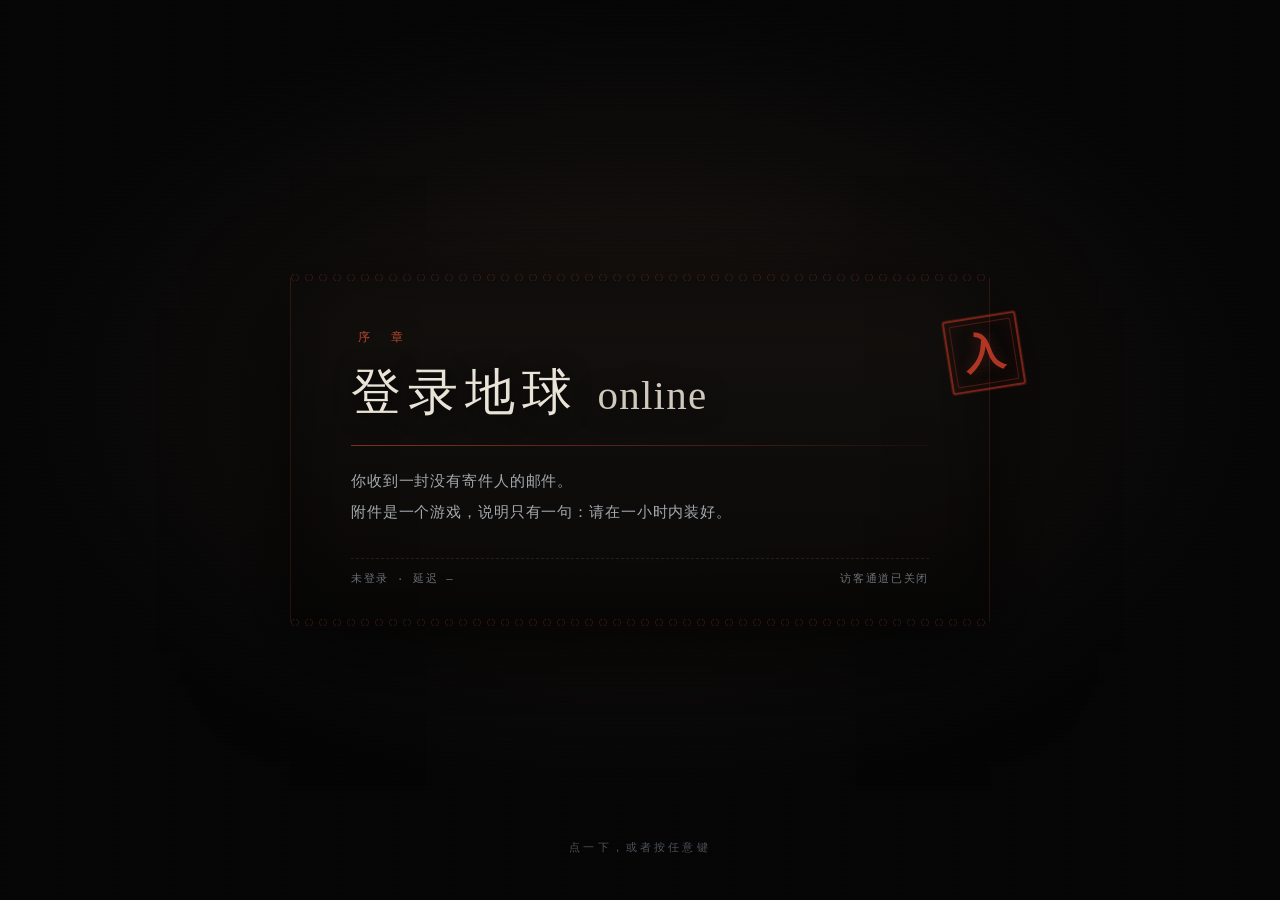
==== index.html @ 9b7b41fe "v25：守夜七则 · 四层空间 · 去掉那行水印 三件事一起做：  一、AI 感 - 三张美术图右下角印着「AI生成 WORKBUDDY」。擦掉了，纹理和暗角留着。 - 全站加一层胶片颗粒（#app:" ====
<!DOCTYPE html>
<html lang="zh-CN">
<head>
<meta charset="UTF-8">
<meta name="viewport" content="width=device-width,initial-scale=1.0">
<title>代码之下</title>
<link rel="stylesheet" href="css/main.css">
<link rel="stylesheet" href="css/game.css">
</head>
<body>
<!--
  ============================================================
  build 0.9.36 · 记忆殿 / 前端外壳
  ------------------------------------------------------------
  这一页上面的一切都是渲染出来的：柜台、灯、人、门。
  真正的东西不在这一页里，在 /var/records（挂载进来的，见 mount.conf）。

  别删下面这段备注。上一层的人会看。
  也别给客人看 inspector —— 0.9.36 已经把面板关掉了。
  （关掉了也会被点开。0.9.34 就出过一次。）

  TODO(艾): 把「离开」这一项加回去。已经第 12 次了。
  delete this.line
  ============================================================
-->
<div id="app">

  <!-- ============ 0. 邮件 ============ -->
  <section class="screen" id="screen-mail" data-screen="mail">
    <div class="mailapp">
      <div class="mailapp-titlebar">
        <span class="mailapp-icon">✉</span>
        <span class="mailapp-title">收件箱 - Outlook Express</span>
        <span class="wb-btns"><i>_</i><i>□</i><i class="x">×</i></span>
      </div>
      <div class="mailapp-menu">
        <span>文件</span><span>编辑</span><span>查看</span><span>工具</span><span>邮件</span><span>帮助</span>
      </div>
      <div class="mailapp-toolbar">
        <button class="tb">撰写</button><button class="tb">回复</button><button class="tb">转发</button>
        <button class="tb">删除</button><button class="tb tb-ghost">发送/接收</button>
      </div>
      <div class="mailapp-body">
        <aside class="mail-folders">
          <div class="folder-head">文件夹</div>
          <div class="folder active">▣ 收件箱 <b>(1)</b></div>
          <div class="folder">▢ 发件箱</div>
          <div class="folder">▢ 已发送邮件</div>
          <div class="folder">▢ 已删除邮件</div>
          <div class="folder">▢ 草稿</div>
          <div class="folder-gap"></div>
          <div class="folder-head">联系人</div>
          <div class="folder">▢ ？</div>
        </aside>
        <div class="mail-list">
          <div class="mlist-head">
            <span class="col-from">发件人</span><span class="col-sub">主题</span><span class="col-date">日期</span>
          </div>
          <div class="mlist-row unread" id="mail-row">
            <span class="col-from">？？？</span>
            <span class="col-sub">您的《代码之下》已发布</span>
            <span class="col-date">11-12</span>
          </div>
        </div>
        <div class="mail-read">
          <div class="read-head">
            <div class="read-line"><label>发件人：</label><span class="suspect" id="mail-from">？</span></div>
            <div class="read-line"><label>收件人：</label><span id="mail-to">你</span></div>
            <div class="read-line"><label>主题：</label><span class="read-subject">您预购的游戏《代码之下》现在已经发布</span></div>
          </div>
          <hr class="read-hr">
          <div class="read-body" id="read-body">
            <p>您好。</p>
            <p>您预购的游戏《<b>代码之下</b>》已经发布。请点击下方链接下载：</p>
            <p class="dl-link-line"><a href="#" id="download-link" class="fake-link">game</a></p>
            <p>下载完解压，运行 install.exe。不要用兼容模式。</p>
            <p class="read-dim">访问口令：<b class="mail-pw">00110110</b>　（八位。输三遍不对会锁一会儿。）</p>
            <p>如有问题，请回复本邮件。</p>
            <p class="read-dim">（本邮箱不接收回复。）</p>
            <p class="read-dim">— 发行组</p>
            <p class="read-dim read-warn">（发件人一栏是空的。点一下，没有下拉，也没有提示。光标停在那儿的时候，一切正常。）</p>
          </div>
        </div>
      </div>
      <div class="mailapp-status"><span>1 封未读邮件</span><span>连接：已断开</span></div>
    </div>
  </section>

  <!-- ============ 1. 下载页 ============ -->
  <section class="screen" id="screen-download" data-screen="download">
    <div class="dl-page">
      <div class="dl-topbar">
        <span class="dl-logo">◤ PATCHTOWER</span>
        <span class="dl-nav">首页　游戏库　论坛　<span class="dl-dead">登录</span></span>
      </div>
      <div class="dl-wrap">
        <div class="dl-cover">
          <div class="dl-cover-inner">
            <div class="dl-cover-title">代码<br>之下</div>
            <div class="dl-cover-sub">UNDER THE CODE</div>
            <div class="dl-cover-tag">v1.0.0 · 独立 · 叙事 · 单人</div>
          </div>
          <div class="dl-cover-glitch" aria-hidden="true"></div>
        </div>
        <div class="dl-info">
          <h1>《代码之下》</h1>
          <div class="dl-meta">
            <span>发行日期：<b>今天</b></span>
            <span>文件大小：<b>3.61 GB</b></span>
            <span>版本：<b>1.0.0 (build 36)</b></span>
          </div>
          <p class="dl-desc">
            一款关于记忆、归档与"被记录"的叙事解谜游戏。<br>
            你的每一个选择都会被写下来。<br>
            <span class="dl-dim">本作不提供存档。也不需要。</span>
          </p>
          <div class="dl-actions" id="dl-actions">
            <button class="btn-dl" id="btn-dl">下载</button>
            <button class="btn-dl btn-dl-ghost" id="btn-dl-mirror">备用镜像</button>
          </div>
          <div class="dl-progress" id="dl-progress">
            <div class="dlp-row"><span id="dlp-name">代码之下_v1.0.0.zip</span><span id="dlp-pct">0%</span></div>
            <div class="dlp-bar"><div class="dlp-fill" id="dlp-fill"></div></div>
            <div class="dlp-row dlp-small"><span id="dlp-speed">— 等待中 —</span><span id="dlp-eta"></span></div>
          </div>
          <div class="dl-run" id="dl-run">
            <button class="btn-run" id="btn-run">安装并运行</button>
            <span class="dl-run-hint">游戏将请求管理员权限</span>
          </div>
        </div>
      </div>
      <div class="dl-footer">PATCHTOWER © 1998—2026　|　本页由第三方镜像提供，与发行方无关</div>
    </div>
  </section>

  <!-- ============ 1b. 序章 · 登录地球online ============ -->
  <section class="screen" id="screen-login" data-screen="login">
    <div class="lg-page">
      <div class="lg-grid"></div>
      <div class="lg-box">
        <div class="lg-top">
          <span class="lg-brand">地球online</span>
          <span class="lg-ver">v0.1.0 (build 37)</span>
        </div>
        <div class="lg-sub">EARTH ONLINE · 记忆殿节点</div>
        <form id="lg-form" autocomplete="off">
          <div class="lg-row"><label>服务器</label><span class="lg-ro">记忆殿-01　<b>延迟 —　在线 1</b></span></div>
          <div class="lg-row"><label>账号</label><span class="lg-ro">访客 036　<b>（未登记）</b></span></div>
          <div class="lg-row"><label>口令</label>
            <input type="text" id="lg-pass" placeholder="八位。邮件里有。" maxlength="24" autocomplete="off">
          </div>
          <div class="lg-err" id="lg-err"></div>
          <div class="lg-btns">
            <button type="submit" class="lg-btn" id="lg-btn">登 录</button>
            <button type="button" class="lg-btn ghost" id="lg-guest">访客通道</button>
          </div>
        </form>
        <div class="lg-status" id="lg-status">就绪。</div>
        <div class="lg-foot">
          <span id="lg-hint">忘记口令？</span>
          <span>本节点不提供注册</span>
        </div>
        <div class="lg-loading" id="lg-loading">
          <div class="lgl-line" id="lgl-line">正在连接……</div>
          <div class="lgl-bar"><div class="lgl-fill" id="lgl-fill"></div></div>
          <div class="lgl-pct" id="lgl-pct">0%</div>
          <div class="lgl-incense"><i></i><i></i><i></i></div>
        </div>
      </div>
      <div class="lg-copy">你确定这是你第一次登录吗？</div>
    </div>
  </section>

  <!-- ============ 2. 记忆殿 ============ -->
  <section class="screen" id="screen-hall" data-screen="hall">
    <div class="hall">
      <canvas id="code-rain" class="code-rain"></canvas>
      <div class="hall-glow" id="hall-glow"></div>
      <div class="hall-black" id="hall-black" title="一块黑"></div>
      <div class="hall-inner">
        <h1 class="hall-title" id="hall-title" data-text="代码之下">代码之下</h1>
        <div class="hall-sub">UNDER&nbsp;THE&nbsp;CODE</div>
        <div class="hall-letter">
          <p class="hall-line" id="hall-line1">欢迎来到记忆殿。</p>
          <p class="hall-line" id="hall-line2">您是第 <span class="num">36</span> 个来到这里的人。</p>
          <p class="hall-line hall-dim" id="hall-line3">前三十五个，都已经归档了。</p>
        </div>
        <div class="hall-choices" id="hall-choices">
          <button class="hall-btn hall-btn-leave" id="btn-leave">离开</button>
          <button class="hall-btn hall-btn-go" id="btn-go">前往</button>
        </div>
        <div class="hall-note" id="hall-note"></div>
      </div>
      <div class="hall-vignette"></div>
    </div>
  </section>

  <!-- ============ 3. 合同 / 记忆殿内部 ============ -->
  <section class="screen" id="screen-contract" data-screen="contract">
    <div class="ct-scene">
      <canvas id="ct-rain" class="ct-rain"></canvas>

      <!-- 3a. 机械化欢迎 -->
      <div class="ct-voice" id="ct-voice">
        <div class="voice-line" id="voice-line"></div>
      </div>

      <!-- 3b. 桌子与合同 -->
      <div class="ct-room" id="ct-room">
        <div class="ct-farwall"></div>
        <div class="ct-desk" id="ct-desk">
          <div class="desk-top"></div>
          <div class="desk-front"></div>
          <div class="contract-paper" id="contract-paper">
            <div class="cp-head">记 忆 殿 · 顾 客 登 记</div>
            <div class="cp-lines">
              <div class="cp-line"><span>名称</span><i></i></div>
              <div class="cp-line"><span>性别</span><i></i></div>
              <div class="cp-line"><span>职业</span><i></i></div>
              <div class="cp-line"><span>指纹</span><i class="cp-print"></i></div>
            </div>
            <div class="cp-foot">签字即视为同意被记录</div>
          </div>
          <div class="desk-lamp"></div>
        </div>
        <div class="ct-figure" id="ct-figure">
          <div class="fig-head"></div>
          <div class="fig-body"></div>
        </div>
        <div class="ct-figure-near" id="ct-figure-near">
          <div class="fig-near-head" id="fig-near-head"></div>
          <div class="fig-near-body"></div>
        </div>
        <div class="ct-hint" id="ct-hint"></div>
      </div>

      <!-- 3c. 合同表单 -->
      <div class="form-wrap" id="form-wrap">
        <div class="contract-doc" id="contract-doc">
          <div class="doc-title">记 忆 殿 · 顾 客 登 记 表</div>
          <div class="doc-sub">第 36 号</div>
          <table class="doc-table">
            <tr class="row-name">
              <th>名称</th>
              <td class="cell-val">
                <input id="in-name" class="doc-input" maxlength="12" autocomplete="off" placeholder="请写下你的称呼">
                <span class="redline" id="redline"></span>
                <span class="red-36" id="red-36">三十六</span>
              </td>
            </tr>
            <tr class="row-sex" id="row-sex">
              <th>性别</th>
              <td class="cell-val">
                <label class="sex-pick"><input type="radio" name="sex" value="男"><span>男</span></label>
                <label class="sex-pick"><input type="radio" name="sex" value="女"><span>女</span></label>
                <span class="erase-mark" id="erase-mark"></span>
              </td>
            </tr>
            <tr class="row-job">
              <th>职业</th>
              <td class="cell-val">
                <input id="in-job" class="doc-input" maxlength="16" autocomplete="off" placeholder="请写下你的职业">
                <span class="job-flag" id="job-flag">难度已提升</span>
              </td>
            </tr>
            <tr class="row-fp">
              <th>指纹</th>
              <td class="cell-val">
                <div class="fp-box" id="fp-box">
                  <div class="fp-ring" id="fp-ring"></div>
                  <svg class="fp-icon" id="fp-icon" viewBox="0 0 60 72" fill="none"
                       stroke="currentColor" stroke-width="2.4" stroke-linecap="round">
                    <path d="M30 7c-12.5 0-21 9.5-21 22.5 0 8 1.6 14.5 4.6 20.5"/>
                    <path d="M30 14c-9.2 0-15.5 7-15.5 16.5 0 7.5 1.5 13.5 4 18.5"/>
                    <path d="M30 21c-5.6 0-9.6 4.6-9.6 10.4 0 7 1.6 12 3.8 16.6"/>
                    <path d="M30 28c-2.4 0-4 2-4 4.6 0 6 1 10.6 3 14.4"/>
                    <path d="M30 34.5c-.8 0-1.4.9-1.4 2.2 0 4.6.6 8.4 2 12"/>
                    <path d="M37 9.5c9.6 3.4 15.4 12 15.4 22.5 0 8.4-1.8 15.4-4.6 21"/>
                    <path d="M44 18c3.4 3.6 5 8.4 5 14.2 0 7-1.4 12.8-3.8 17.6"/>
                  </svg>
                  <div class="fp-tip" id="fp-tip">长按</div>
                </div>
                <div class="fp-code" id="fp-code"></div>
              </td>
            </tr>
          </table>
          <div class="doc-agree">本人自愿登记，并同意上述信息被永久记录。</div>
          <button class="doc-submit" id="doc-submit" disabled>交 给 他</button>
        </div>
      </div>
    </div>
  </section>

  <!-- ============ 4. 20 秒黑暗 ============ -->
  <section class="screen" id="screen-dark" data-screen="dark">
    <div class="dark-room" id="dark-room">
      <div class="dark-hint" id="dark-hint">……</div>
    </div>
  </section>

  <!-- ============ 5. 突脸 ============ -->
  <section class="screen" id="screen-doll" data-screen="doll">
    <div class="doll-stage" id="doll-stage">
      <img class="doll-img" id="doll-img" src="assets/characters/doll.png" alt="">
      <div class="doll-noise"></div>
    </div>
  </section>

  <!-- ============ 6. 柜台 / 大厅 ============ -->
  <!-- ============================================================
       第一层 · 店 面 —— 无
       你在这里摸到的每一样东西，都是别人放下的。
       看得见的这一层，最容易被当成全部。
       下面还有三层：里间（L）／渲染层（Tab）／根目录（F2 里 ls /var/records）
       最后一层在页面底下。删掉 .cs-wall 才看得见。
       ============================================================ -->
  <section class="screen" id="screen-counter" data-screen="counter">
    <div class="counter-scene" id="counter-scene" data-st="无">

      <!-- 第四层 · 源 码 —— 领
           这一层不该被看见。它被 .cs-wall 盖着。
           在检查器里把 .cs-wall 删掉，或者给它加一句 display:none。
           （删之前先看清楚：这块墙皮下面贴的是什么。） -->
      <div id="strata-under" aria-hidden="true">
        <div class="su-grid"></div>
        <div class="su-cap">三十五张写好了。第三十六张，空着。</div>
        <div class="su-ch">领</div>
        <div class="su-tag">这一层不该被看见</div>
      </div>

      <div class="cs-wall"></div>

      <!-- 长椅椅背 + 老爷爷 -->
      <div class="cs-bench" id="cs-bench"></div>
      <div class="cs-oldman" id="oldman">
        <img src="assets/characters/ai.png" alt="" id="oldman-img">
        <div class="cs-oldman-shadow"></div>
      </div>

      <!-- 掌柜 · 艾（可交谈） -->
      <div class="cs-npc" id="cs-npc" title="掌柜 · 艾">
        <span class="npc-ring"></span>
        <span class="npc-tip">艾 · 掌柜</span>
      </div>

      <!-- 柜台后面的门（第二章才显形） -->
      <div class="cs-door" id="cs-door" title="门">
        <div class="dr-frame"></div>
        <div class="dr-panel"></div>
        <div class="dr-seam"></div>
        <div class="dr-hole"></div>
        <span class="dr-tip">门</span>
      </div>

      <!-- 左：柜子 -->
      <div class="hotspot hs-cabinet" id="hs-cabinet" data-hs="cabinet">
        <div class="hs-mark"></div>
        <div class="cabinet-body">
          <div class="cab-door"></div>
          <div class="cab-door"></div>
          <div class="cab-knob"></div>
        </div>
      </div>

      <!-- 右：电脑桌 -->
      <div class="hotspot hs-pc" id="hs-pc" data-hs="pc">
        <div class="hs-mark"></div>
        <div class="pc-monitor" id="pc-monitor">
          <div class="pc-screen" id="pc-screen"></div>
          <div class="pc-stand"></div>
        </div>
        <div class="pc-case" id="pc-case">
          <div class="case-vent"></div>
          <div class="case-led" id="case-led"></div>
        </div>
        <div class="pc-keyboard" id="pc-keyboard">
          <div class="kb-rows" id="kb-rows"></div>
        </div>
        <div class="pc-desk-top"></div>
        <div class="pc-crowbar" id="pc-crowbar" title="撬棍">
          <span class="cb-shaft"></span>
          <span class="cb-hook"></span>
        </div>
      </div>

      <!-- 前景柜台 -->
      <div class="cs-counter">
        <div class="cs-counter-top"></div>
        <div class="cs-counter-face"></div>
      </div>

      <!-- 柜台下的抽屉（第二章开启） -->
      <div class="cs-drawer" id="cs-drawer" title="抽屉">
        <div class="dw-face"><div class="dw-handle"></div><div class="dw-label">36</div></div>
        <div class="dw-gap"></div>
      </div>

      <!-- 店里的东西：灯 / 水碗 / 纸钱 / 黄历 / 柜台底下 -->
      <div class="omen om-lamp" id="om-lamp" title="长明灯">
        <span class="om-flame"></span>
        <span class="om-bowl-base"></span>
        <span class="om-tip">灯</span>
      </div>
      <div class="omen om-bowl" id="om-bowl" title="水碗">
        <span class="om-water"></span>
        <span class="om-stick"></span>
        <span class="om-tip">碗</span>
      </div>
      <div class="omen om-joss" id="om-joss" title="黄纸">
        <span class="om-paper p1"></span>
        <span class="om-paper p2"></span>
        <span class="om-paper p3"></span>
        <span class="om-tip">纸</span>
      </div>
      <div class="omen om-cal" id="om-cal" title="黄历">
        <span class="om-cal-leaf"></span>
        <span class="om-cal-num">十五</span>
        <span class="om-tip">历</span>
      </div>
      <div class="omen om-form" id="om-form" title="空白的抵押单">
        <span class="om-form-paper"></span>
        <span class="om-tip">单</span>
      </div>
      <div class="omen om-book" id="om-book" title="柜台角落的册子">
        <span class="om-book-cover"></span>
        <span class="om-tip">册</span>
      </div>
      <div class="omen om-oil" id="om-oil" title="油壶">
        <span class="om-oil-body"></span>
        <span class="om-oil-spout"></span>
        <span class="om-tip">油</span>
      </div>
      <div class="omen om-clock" id="om-clock" title="墙上的钟">
        <span class="om-clock-face"></span>
        <span class="om-clock-h"></span>
        <span class="om-clock-m"></span>
        <span class="om-tip">钟</span>
      </div>
      <div class="omen om-seam" id="om-seam" title="地板缝">
        <span class="om-seam-line"></span>
        <span class="om-tip">缝</span>
      </div>
      <div class="omen om-under" id="om-under" title="柜台底下">
        <span class="om-under-txt">柜台底下</span>
      </div>

      <!-- 记忆细节 / 钥匙 状态 -->
      <div class="cs-hud" id="cs-hud">
        <div class="hud-row"><span class="hud-k">记忆细节</span><span class="hud-v" id="hud-detail">—</span></div>
        <div class="hud-row"><span class="hud-k">钥匙</span><span class="hud-v" id="hud-key">—</span></div>
        <div class="hud-row"><span class="hud-k">他的话</span><span class="hud-v" id="hud-lie">—</span></div>
      </div>

      <div class="cs-dialogue" id="cs-dialogue"></div>
      <div class="cs-hint" id="cs-hint">点击画面中的物件</div>

      <!-- 对话面板 -->
      <div class="cs-dlg" id="cs-dlg">
        <div class="dlg-panel">
          <div class="dlg-name npc" id="dlg-name">艾</div>
          <div class="dlg-text" id="dlg-text"></div>
          <div class="dlg-choices" id="dlg-choices"></div>
          <div class="dlg-foot"><span id="dlg-tip">点击继续</span><span class="dlg-logkey">L 回看</span><span class="dlg-caret">▾</span></div>
        </div>
      </div>
    </div>
  </section>

  <!-- ============ 6a. 抵押 · 记忆核验 ============ -->
  <section class="screen" id="screen-verify" data-screen="verify">
    <div class="vf-page">
      <div class="vf-head">
        <div class="vf-h-l">
          <span class="vf-h-t">抵 押 · 记 忆 核 验</span>
          <span class="vf-h-s">表单 036 ／ 三段以内，写细一点</span>
        </div>
        <button class="vf-back" id="vf-back">退 回 柜 台</button>
      </div>
      <div class="vf-body">
        <div class="vf-left">
          <div class="vf-paper">
            <div class="vf-p-head">
              <span>抵押物：一段记忆</span>
              <span id="vf-count" class="vf-count">0 字</span>
            </div>
            <textarea id="vf-ta" spellcheck="false" placeholder="那年冬天特别冷，厨房的窗户上结了一层冰花……"></textarea>
            <div class="vf-p-foot">
              <div class="vf-samples">
                <button class="vf-sample" data-i="0">样本·真的</button>
                <button class="vf-sample" data-i="1">样本·太顺</button>
                <button class="vf-sample" data-i="2">样本·对不上</button>
                <button class="vf-wipe" id="vf-wipe">擦掉</button>
              </div>
              <button class="vf-run" id="vf-run">核 验</button>
            </div>
          </div>
          <div class="vf-stage" id="vf-stage"></div>
          <div class="vf-hist-wrap">
            <div class="vf-hist-h">最近抵押</div>
            <div id="vf-hist"></div>
          </div>
          <div class="vf-legend">
            <div class="vf-l-h">核 验 三 段</div>
            <div class="vf-l-row"><b>①</b><span>本地分析：感官密度 / 情感一致 / 独特性</span></div>
            <div class="vf-l-row"><b>②</b><span>联网核验：把年份、地名、人名拿去搜一遍</span></div>
            <div class="vf-l-row"><b>③</b><span>跨次比对：和你之前抵押过的记忆对不对得上</span></div>
            <div class="vf-l-note">它不判断"是不是真的"。它判断"像不像一个人真的记得"。</div>
          </div>
        </div>
        <div class="vf-right">
          <div class="vf-grades">
            <span style="--g:#ffd700">璀璨 ≥85</span>
            <span style="--g:#8bc34a">鲜活 ≥65</span>
            <span style="--g:#bcaaa4">褪色 ≥40</span>
            <span style="--g:#6d6d6d">碎裂 &lt;40</span>
          </div>
          <div class="vf-result" id="vf-result"></div>
        </div>
      </div>
    </div>
  </section>

  <!-- ============ 6b. 账本 · 抽屉锁 ============ -->
  <section class="screen" id="screen-ledger" data-screen="ledger">
    <div class="lg-wrap">
      <div class="lg-book">
        <div class="lg-spine"></div>
        <div class="lg-page">
          <div class="lg-title">抵 押 账</div>
          <div class="lg-sub">第三十一号 — 第三十三号　·　共三十五页，缺三页</div>
          <div class="lg-rule" id="lg-rule"></div>
          <div class="lg-rows" id="lg-rows"></div>
          <div class="lg-clues">
            <div class="lg-clues-h">页脚，另一种笔迹：</div>
            <div id="lg-clue-list"></div>
          </div>
        </div>
      </div>
      <div class="lg-lock">
        <div class="lg-lock-h">抽 屉 锁</div>
        <div class="lg-slots" id="lg-slots"></div>
        <div class="lg-lock-tip">每一格，对应上面一行账。<br>点账上的「钥匙」那一格改品级。</div>
        <div class="lg-msg" id="lg-msg"></div>
        <button class="lg-btn" id="lg-check">合 上 账 本</button>
        <button class="lg-btn lg-btn-ghost" id="lg-back">退回柜台</button>
        <div class="lg-hint" id="lg-hint"></div>
      </div>
    </div>
  </section>

  <!-- ============ 6c. 记忆胶片 ============ -->
  <section class="screen" id="screen-film" data-screen="film">
    <div class="fm-wrap">
      <div class="fm-head">
        <div class="fm-title">第 36 号 · 已 剪</div>
        <div class="fm-sub">八段胶片，被剪散了。点两段，交换位置，把它们接回去。</div>
      </div>
      <div class="fm-strips" id="fm-strips"></div>
      <div class="fm-foot">
        <div class="fm-detail" id="fm-detail">已经接对：0 / 8</div>
        <div class="fm-msg" id="fm-msg"></div>
        <div class="fm-btns">
          <button class="fm-btn fm-btn-ghost" id="fm-hint">让他念一遍</button>
          <button class="fm-btn" id="fm-check">接 上</button>
        </div>
      </div>
    </div>
  </section>

  <!-- ============ 6d. 愿望天平 ============ -->
  <section class="screen" id="screen-scale" data-screen="scale">
    <div class="sc-wrap">
      <div class="sc-head">
        <div class="sc-title">愿 望 · 抵 押</div>
        <div class="sc-sub" id="sc-sub">选一个愿望。选完了，就不能反悔。</div>
      </div>
      <div class="sc-wishes" id="sc-wishes"></div>
      <div class="sc-stage" id="sc-stage">
        <div class="sc-beam" id="sc-beam">
          <div class="sc-arm sc-arm-l"><div class="sc-cord"></div><div class="sc-pan"><span id="sc-left-txt">愿</span></div></div>
          <div class="sc-arm sc-arm-r"><div class="sc-cord"></div><div class="sc-pan"><span id="sc-right-txt">0</span></div></div>
          <div class="sc-rod"></div>
          <div class="sc-pivot"></div>
        </div>
        <div class="sc-base"></div>
        <div class="sc-poise" id="sc-poise">左：空　右：0 两</div>
        <div class="sc-stones" id="sc-stones"></div>
        <div class="sc-stones-tip">砝码只有这五块，每块只能用一次。</div>
      </div>
    </div>
  </section>

  <!-- ============ 6e. 证物册 ============ -->
  <section class="screen" id="screen-stash" data-screen="stash">
    <div class="ps-wrap">
      <div class="ps-head">
        <div class="ps-title">证 物</div>
        <div class="ps-sub">他说的每句话，都能在这店里找到反证。<span class="ps-count" id="ps-count"></span></div>
      </div>
      <div class="ps-list" id="ps-list"></div>
      <div class="ps-foot">
        <button class="ps-btn" id="ps-back">合 上</button>
        <div class="ps-note">按 <kbd>J</kbd> 随时翻开</div>
      </div>
    </div>
  </section>

  <!-- ============ 6f. 叫魂 ============ -->
  <section class="screen" id="screen-soul" data-screen="soul">
    <div class="sl-wrap">
      <div class="sl-head">
        <div class="sl-title">门 缝</div>
        <div class="sl-sub" id="sl-sub">有人在门外叫你的名字。</div>
      </div>
      <div class="sl-door">
        <div class="sl-gap" id="sl-gap"><div class="sl-shadow" id="sl-shadow"></div></div>
      </div>
      <div class="sl-text" id="sl-text"></div>
      <div class="sl-acts" id="sl-acts">
        <button class="sl-btn" id="sl-yes">应 一 声</button>
        <button class="sl-btn sl-no" id="sl-no">不 应</button>
      </div>
      <div class="sl-tip" id="sl-tip">听清楚 —— 先到的是脚步，还是声音。</div>
    </div>
  </section>

  <!-- ============ 7. 修电脑 · 节奏 ============ -->
  <section class="screen" id="screen-rhythm" data-screen="rhythm">
    <div class="rh-wrap">
      <div class="rh-head">
        <div class="rh-title">BIOS 自检 · 键盘响应</div>
        <div class="rh-sub" id="rh-sub">跟着重音敲。别抢拍。</div>
      </div>
      <div class="rh-track" id="rh-track">
        <div class="rh-line"></div>
        <div class="rh-hits" id="rh-hits"></div>
        <div class="rh-cursor" id="rh-cursor"></div>
      </div>
      <div class="rh-meter">
        <div class="rh-combo" id="rh-combo">0 / 0</div>
        <div class="rh-feedback" id="rh-feedback"></div>
      </div>
      <div class="rh-tip">按 <kbd>空格</kbd> 或点击重音</div>
      <div class="rh-escape" id="rh-escape">太难了，回柜台找点工具</div>
    </div>
  </section>

  <!-- ============ 7b. 修电脑 · 撬机箱 ============ -->
  <section class="screen" id="screen-pry" data-screen="pry">
    <div class="pry-wrap">
      <div class="pry-head">
        <div class="pry-title">撬 开 机 箱 盖</div>
        <div class="pry-sub" id="pry-sub">四个角，一个一个来。</div>
      </div>
      <div class="pry-case" id="pry-case">
        <div class="pry-plate"></div>
        <div class="corner c-tl" data-corner="0"><span class="corner-hole"></span><span class="corner-num"></span></div>
        <div class="corner c-tr" data-corner="1"><span class="corner-hole"></span><span class="corner-num"></span></div>
        <div class="corner c-br" data-corner="2"><span class="corner-hole"></span><span class="corner-num"></span></div>
        <div class="corner c-bl" data-corner="3"><span class="corner-hole"></span><span class="corner-num"></span></div>
        <div class="pry-scratch" id="pry-scratch"></div>
        <div class="hidden-spot" id="hidden-spot"></div>
      </div>
      <div class="pry-foot">
        <span id="pry-hint">用撬棍抵住螺丝孔，反复撬动</span>
        <span class="pry-count" id="pry-count"></span>
      </div>
    </div>
  </section>

  <!-- ============ 7c. 密码 ============ -->
  <section class="screen" id="screen-lock" data-screen="lock">
    <div class="lock-wrap">
      <div class="lock-case">
        <div class="lock-title">MEMORY&nbsp;VAULT&nbsp;·&nbsp;INPUT&nbsp;PASSCODE</div>
        <div class="lock-display" id="lock-display">_____</div>
        <div class="lock-keys" id="lock-keys"></div>
        <div class="lock-hint" id="lock-hint">便签上写着：？ 位</div>
        <div class="lk-prog" id="lk-prog"></div>
      </div>
      <div class="lock-side">
        <div class="uv-lamp" id="uv-lamp" title="紫光灯">
          <div class="uv-beam" id="uv-beam"></div>
          <div class="uv-body">UV</div>
        </div>
        <div class="uv-note" id="uv-note">柜台上有一支紫光灯。</div>
      </div>
    </div>
  </section>

  <!-- ============ 8. Windows 98 ============ -->
  <section class="screen" id="screen-win98" data-screen="win98">
    <div class="w98" id="w98">
      <div class="w98-desktop" id="w98-desktop">
        <div class="w98-icons" id="w98-icons">
          <div class="w98-icon" id="icon-folder">
            <div class="ico-folder"></div>
            <div class="ico-label" id="ico-label">新建文件夹</div>
          </div>
          <div class="w98-icon" id="icon-bin">
            <div class="ico-bin"></div>
            <div class="ico-label">回收站</div>
          </div>
        </div>

        <div class="w98-win" id="w98-win">
          <div class="w98-titlebar" id="w98-titlebar">
            <span class="w98-ticon" id="w98-ticon">▤</span>
            <span class="w98-ttitle" id="w98-ttitle">我的电脑</span>
            <span class="w98-tbtns"><i>_</i><i>□</i><i class="x" id="w98-close">×</i></span>
          </div>
          <div class="w98-menu" id="w98-menu"><span>文件</span><span>编辑</span><span>查看</span><span>帮助</span></div>
          <div class="w98-addr" id="w98-addr">地址：我的电脑</div>
          <div class="w98-content" id="w98-content"></div>
          <div class="w98-status" id="w98-status">1 个对象</div>
        </div>

        <div class="w98-taskbar">
          <button class="w98-start">开始</button>
          <div class="w98-tasks" id="w98-tasks"></div>
          <div class="w98-tray">🔊 23:5<span id="w98-clock">9</span></div>
        </div>
      </div>
      <div class="ctx-menu" id="ctx-menu">
        <div class="ctx-item" data-act="open">打开</div>
        <div class="ctx-item" data-act="print">打印</div>
        <div class="ctx-sep"></div>
        <div class="ctx-item ctx-dis" data-act="copy">复制</div>
        <div class="ctx-item ctx-dis" data-act="prop">属性</div>
      </div>
    </div>
  </section>

  <!-- ============ 9. 打印机 ============ -->
  <section class="screen" id="screen-print" data-screen="print">
    <div class="pr-wrap">
      <div class="pr-printer" id="pr-printer">
        <div class="pr-body"></div>
        <div class="pr-slot"></div>
        <div class="pr-paper" id="pr-paper">
          <div class="pr-paper-inner" id="pr-paper-inner">
            <div class="pp-title">记 忆 档 案 · 第 36 号</div>
            <div class="pp-body" id="pp-body"></div>
          </div>
        </div>
        <div class="pr-led" id="pr-led"></div>
      </div>
      <div class="pr-status" id="pr-status">打印队列：空</div>
      <div class="pr-hint" id="pr-hint"></div>
    </div>
  </section>

  <!-- ============ 10. 结束 ============ -->
  <!-- ============ 8. 第四章 · 渲染层 ============ -->
  <!-- 第二层 · 渲 染 —— 人
       这面墙是 div。影子是一层 clip-path。人也是。
       展开 #screen-layer，注释节点里还有半个字。 -->
  <section class="screen" id="screen-layer" data-screen="layer">
    <div class="ly-wrap" id="ly-wrap" data-stage="room" data-st="人">

      <div class="ly-room">
        <div class="ly-backwall" id="ly-backwall"></div>
        <div class="ly-figure" id="ly-figure">
          <span class="fg-front"></span><span class="fg-edge"></span>
        </div>
        <div class="ly-floor" id="ly-floor"></div>
        <div class="ly-wall" id="ly-wall"><span class="ly-wall-line"></span></div>
        <!-- 人是 #npc.艾，墙是 #wall。墙的 z-index 比人高，所以你看不见人。 -->
      </div>

      <div class="ly-ins" id="ly-ins">
        <div class="ly-ins-h">检查器 · elements</div>
        <div class="ly-ins-list" id="ly-ins-list"></div>
        <div class="ly-ins-f">↑↓ 改 z-index　·　Tab 收起</div>
      </div>

      <div class="ly-nar" id="ly-nar"></div>

      <div class="ly-run" id="ly-run">
        <div class="ly-lane" id="ly-lane">
          <div class="ly-frame" id="ly-frame">帧 0000</div>
          <div class="ly-me" id="ly-me"></div>
          <div class="ly-it" id="ly-it"></div>
          <div class="ly-door2" id="ly-door2"></div>
        </div>
        <div class="ly-hud">
          <span id="ly-left">断点 3 次</span>
          <button class="ly-btn" id="ly-frz">打 断 点 · P</button>
          <button class="ly-btn ly-btn-go" id="ly-step">前 进</button>
        </div>
      </div>

      <div class="ly-doorwrap" id="ly-doorwrap">
        <div class="ly-door3" id="ly-door3"><span class="ly-door-knob"></span></div>
        <div class="ly-door-hint" id="ly-door-hint">没有把手。也没有 onclick。</div>
        <div class="ly-badge" id="ly-badge">&lt;/&gt;&nbsp;&nbsp;F2</div>
      </div>

    </div>
  </section>

  <!-- ============ 9. 第五章 · 根目录 ============ -->
  <!-- 第三层 · 根 目 录 —— 认
       三十七行。三十六行有名字，一行没有。
       那一行不是空的。它是还没被写的那一行。 -->
  <section class="screen" id="screen-root" data-screen="root">
    <div class="rt-wrap" id="rt-wrap" data-stage="list" data-st="认">

      <div class="rt-head">
        <div class="rt-title">/var/records</div>
        <div class="rt-sub" id="rt-sub">— 记录库 · 37 行 —</div>
      </div>


      <div class="rt-list" id="rt-list"></div>
      <div class="rt-list-hint">（F2 可以打开控制台。有些行，用 grep 找更快。）</div>
      <button class="rt-anom" id="rt-anom">这三十七行里，有七行是假的</button>
      <div class="rt-nar" id="rt-nar"></div>

      <div class="rt-detail" id="rt-detail">
        <div class="rt-dh">record #036</div>
        <pre class="rt-json" id="rt-json"></pre>
      </div>

      <div class="rt-confirm" id="rt-confirm">
        <div class="rt-q">覆盖之前，写下你的名字。</div>
        <div class="rt-in-row">
          <input id="rt-name" autocomplete="off" spellcheck="false" maxlength="12" placeholder="第一章你写过的那个" />
          <button id="rt-send">写 下</button>
        </div>
        <div class="rt-msg" id="rt-msg"></div>
        <div class="rt-tries" id="rt-tries">还有 3 次</div>
      </div>

      <div class="rt-choice" id="rt-choice">
        <button class="rt-c" data-c="overwrite">覆 盖</button>
        <button class="rt-c" data-c="delete">删 除</button>
        <button class="rt-c" data-c="logout">退 出</button>
        <button class="rt-c rt-c-true" id="rt-unbind" data-c="unbind">（把那一行划掉）</button>
      </div>

    </div>
  </section>

  <!-- ============ 6. 收摊（最后一班） ============ -->
  <section class="screen" id="screen-duty" data-screen="duty">
    <div class="dt-wrap" id="dt-wrap" data-stage="intro">
      <div class="dt-lamp" id="dt-lamp" data-lvl="low"><i></i><b></b></div>

      <div class="dt-top">
        <div class="dt-no" id="dt-no"></div>
        <div class="dt-name" id="dt-name">—</div>
        <div class="dt-meta" id="dt-meta"></div>
      </div>

      <div class="dt-relic" id="dt-relic"></div>
      <div class="dt-say" id="dt-say"></div>
      <div class="dt-acts" id="dt-acts"></div>

      <div class="dt-ledger">
        <span class="dt-lg-k">你 的 油</span>
        <span class="dt-lg-track"><i id="dt-ledger-bar"></i></span>
        <span class="dt-lg-n" id="dt-ledger-n">8</span>
        <span class="dt-lg-gap"></span>
        <span class="dt-lg-k">账</span>
        <span class="dt-lg-book" id="dt-book-n">0</span>
      </div>

      <div class="dt-sum" id="dt-sum"></div>
    </div>
  </section>

  <section class="screen" id="screen-end" data-screen="end">
    <div class="end-wrap">
      <div class="end-text" id="end-text"></div>
      <button class="end-restart" id="end-restart">重 开</button>
    </div>
  </section>

  <!-- ============ 9c. 墨韵 · 科技卷轴 ============ -->
  <section class="screen" id="screen-moyun" data-screen="moyun">
    <div class="my-page">
      <div class="my-scroll">
        <div class="my-head">
          <div class="my-title-box">
            <div class="my-title">墨 韵</div>
            <div class="my-sub">科技卷轴　·　以古法落墨，以科技解迷</div>
          </div>
          <div class="my-seal">卷</div>
          <button class="my-back" id="my-back">收 起</button>
        </div>
        <div class="my-body">
          <aside class="my-left">
            <div class="my-l-h">密 文 · 八</div>
            <div id="my-list"></div>
            <div class="my-l-note">解开的会自己回到世界里去。</div>
          </aside>
          <div class="my-mid">
            <div class="my-m-title" id="my-title">—</div>
            <div class="my-m-place" id="my-place">—</div>
            <div class="my-cipher" id="my-cipher"></div>
            <button class="my-copy" id="my-cipher-copy" hidden></button>
            <div class="my-hint" id="my-hint"></div>
            <div class="my-keys">
              <button class="my-key on" data-k="base">基础码</button>
              <button class="my-key" data-k="memory">记忆码</button>
              <button class="my-key" data-k="action">行为码</button>
              <button class="my-key" data-k="sigil">印记</button>
            </div>
            <div class="my-keyval" id="my-keyval"></div>
            <div class="my-algs">
              <button class="my-alg" data-a="caesar">凯撒</button>
              <button class="my-alg" data-a="vigenere">维吉尼亚</button>
              <button class="my-alg" data-a="rail">栅栏</button>
              <button class="my-alg" data-a="atbash">反转</button>
              <button class="my-alg" data-a="morse">摩斯</button>
              <button class="my-alg" data-a="bacon">培根</button>
              <button class="my-alg" data-a="aes">AES</button>
              <button class="my-alg" data-a="ancient">古法五层</button>
              <button class="my-alg" data-a="plain">原文</button>
            </div>
            <button class="my-solve" id="my-solve">一 键 智 能 解 密</button>
            <div class="my-cands" id="my-cands"></div>
            <div class="my-input-row">
              <input type="text" id="my-input" placeholder="也可以写下你猜的明文，回车校验">
              <button id="my-check">校</button>
            </div>
            <div class="my-alg-tip" id="my-alg-tip"></div>
          </div>
          <div class="my-right">
            <div class="my-r-h">回 写</div>
            <div class="my-out" id="my-output">
              <div class="my-plain" id="my-plain"></div>
              <div class="my-reward" id="my-reward"></div>
              <button class="my-clip" id="my-copy">抄 下</button>
            </div>
            <div class="my-r-note">
              真名是密钥。<br>层级不对，解出来全是乱码。<br><br>
              基础码 → 凯撒 / 维吉尼亚<br>
              记忆码 → AES-GCM<br>
              行为码 → 栅栏<br>
              印记 → 古法五层<br><br>
              古法五层落到纸上，<br>只剩 0—9 与 A—J。<br>
              它不怕你抄，怕你不认得。<br><br>
              反转 / 摩斯 / 培根<br>
              <b>不用钥匙。</b>谁拿到都能读——所以写字的人赌你不会试。
            </div>
          </div>
        </div>
      </div>
    </div>
  </section>

  <!-- ============ 9c-2. 灯油 ============ -->
  <section class="screen" id="screen-oil" data-screen="oil">
    <div class="oil-wrap">
      <div class="oil-head">
        <div class="oil-t">灯 油</div>
        <div class="oil-s">八钱油，三只碗。两盏灯要烧到同一个时辰。</div>
      </div>
      <div class="oil-bowls" id="oil-bowls"></div>
      <div class="oil-note">点一只碗，再点另一只——油会自己流过去，流到满或流干为止。</div>
      <div class="oil-msg" id="oil-msg"></div>
      <div class="oil-btns">
        <button class="oil-b" id="oil-hint">提 示</button>
        <button class="oil-b" id="oil-reset">重 来</button>
        <button class="oil-b ghost" id="oil-back">回 柜 台</button>
        <span class="oil-steps" id="oil-steps">倒 0 次</span>
      </div>
    </div>
  </section>

  <!-- ============ 9c-3. 墙上的钟 ============ -->
  <section class="screen" id="screen-clock" data-screen="clock">
    <div class="cl-wrap">
      <div class="cl-left">
        <div class="cl-face">
          <span class="cl-ticks"></span>
          <span class="cl-hand cl-h" id="cl-hour"></span>
          <span class="cl-hand cl-m" id="cl-min"></span>
          <span class="cl-pin"></span>
        </div>
        <div class="cl-read" id="cl-read">下午 12:00</div>
        <button class="cl-ampm pm" id="cl-ampm">午 后</button>
      </div>
      <div class="cl-right">
        <div class="cl-t">墙 上 的 钟</div>
        <div class="cl-notes">
          <p>钟背刻着两个字：<b>三</b>、<b>未过半</b>。</p>
          <p>记录卡最后一行：<b>expire 今夜 03:14</b>。</p>
          <p>账本页脚：<b>屋里的钟只走一遍。走到头，回到十二。</b></p>
        </div>
        <div class="cl-pad">
          <button class="cl-k" data-cl="h" data-v="-1">时针 −</button>
          <button class="cl-k" data-cl="h" data-v="1">时针 +</button>
        </div>
        <div class="cl-pad">
          <button class="cl-k" data-cl="m" data-v="-5">分 −5</button>
          <button class="cl-k" data-cl="m" data-v="-1">分 −1</button>
          <button class="cl-k" data-cl="m" data-v="1">分 +1</button>
          <button class="cl-k" data-cl="m" data-v="5">分 +5</button>
        </div>
        <div class="cl-msg" id="cl-msg"></div>
        <div class="cl-btns">
          <button class="cl-b" id="cl-check">对 时</button>
          <button class="cl-b" id="cl-hint">提 示</button>
          <button class="cl-b ghost" id="cl-back">回 柜 台</button>
        </div>
      </div>
    </div>
  </section>

  <!-- ============ 9c-4. 地板上的刻痕 ============ -->
  <section class="screen" id="screen-scratch" data-screen="scratch">
    <div class="kh-wrap">
      <div class="kh-plane">
        <div class="kh-groups" id="kh-groups"></div>
        <div class="kh-hatch" id="kh-hatch"><span>暗 格</span></div>
      </div>
      <div class="kh-side">
        <div class="kh-t">地 板 上 的 刻 痕</div>
        <div class="kh-legend">
          <div class="kh-row">
            <i class="kh-n deep"></i><i class="kh-n shal"></i><i class="kh-n shal"></i><i class="kh-n shal"></i><b>一</b>
          </div>
          <div class="kh-note">砖角有人用炭写着：深者为一，浅者为零。四道一组，一数。</div>
        </div>
        <div class="kh-in-row">
          <input id="kh-input" maxlength="6" inputmode="numeric" autocomplete="off" placeholder="六个数" />
          <button id="kh-check">开</button>
        </div>
        <div class="kh-msg" id="kh-msg"></div>
        <div class="kh-btns">
          <button class="kh-b" id="kh-hint">提 示</button>
          <button class="kh-b ghost" id="kh-back">回 柜 台</button>
        </div>
      </div>
    </div>
  </section>

  <!-- ============ 9c-5. 七行假记录 ============ -->
  <section class="screen" id="screen-anomaly" data-screen="anomaly">
    <div class="an-wrap">
      <div class="an-head">
        <div class="an-t">三 十 七 行</div>
        <div class="an-s">其中七行是假的。点一行，标一行。</div>
        <div class="an-count" id="an-count">0 / 7</div>
      </div>
      <div class="an-body">
        <div class="an-main">
          <div class="an-th">
            <span>编号</span><span>名字</span><span>押品</span><span>状态</span><span class="an-th-d">日期</span><span></span>
          </div>
          <div class="an-list" id="an-list"></div>
        </div>
        <aside class="an-side">
          <div class="an-rule-t">什么算假</div>
          <ul class="an-rule">
            <li>两个记录不会同名同姓</li>
            <li>押品是「身」的，不会「已释放」</li>
            <li>日期只会往后走</li>
            <li>编号是连着的</li>
            <li>你的名字不在别人的行里</li>
            <li>状态只有「已释放」「待覆盖」两种</li>
          </ul>
          <div class="an-reveal" id="an-reveal"></div>
          <div class="an-msg" id="an-msg"></div>
          <div class="an-btns">
            <button class="an-b" id="an-check">校 验</button>
            <button class="an-b" id="an-hint">提 示</button>
            <button class="an-b ghost" id="an-back">回 记 录 库</button>
          </div>
        </aside>
      </div>
    </div>
  </section>

  <!-- ============ 9d. 终章 · 回响 ============ -->
  <section class="screen" id="screen-space" data-screen="space">
    <div class="sp-wrap" id="sp-stage" data-view="front" data-shift="0"></div>
  </section>

  <!-- ============ 柜台底下的木箱：六件手上的活 ============ -->
  <section class="screen" id="screen-hands" data-screen="hands">
    <div class="hx-wrap">
      <div class="hx-head">
        <div class="hx-t">六 件 手 上 的 活</div>
        <div class="hx-s" id="hx-sub"></div>
      </div>
      <div class="hx-grid" id="hx-grid"></div>
      <div class="hx-stage" id="hx-stage"></div>
      <div class="hx-tail" id="hx-tail"></div>
      <div class="hx-foot">
        <span class="hx-count" id="hx-count">0 / 6</span>
        <button class="hx-b ghost" id="hx-back">回 去</button>
      </div>
    </div>
  </section>

  <!-- ============ 第七章 · 门外 ============ -->
  <section class="screen" id="screen-street" data-screen="street">
    <div class="st-wrap" id="st-wrap" data-stage="intro">
      <div class="st-head">
        <div class="st-t" id="st-t">门 外</div>
        <div class="st-s" id="st-s"></div>
      </div>

      <div class="st-run" id="st-run">
        <div class="st-fog"></div>
        <div class="st-houses" id="st-houses"></div>
        <div class="st-end" id="st-end">
          <div class="st-case" id="st-case"><i></i></div>
          <span class="st-end-t">街 尽 头</span>
        </div>
      </div>

      <div class="st-stop" id="st-stop">
        <div class="st-scene" id="st-scene">
          <div class="st-pool"></div>
          <div class="st-fig"><i class="hd"></i><i class="bd"></i></div>
          <div class="st-prop" id="st-prop"></div>
        </div>
        <div class="st-text" id="st-text"></div>
        <div class="st-acts" id="st-acts"></div>
      </div>

      <div class="st-foot">
        <span class="st-n" id="st-n">0 / 5</span>
        <span class="st-paper" id="st-paper">手里还有一张纸</span>
        <button class="st-b ghost" id="st-out">回 柜 台</button>
      </div>
    </div>
  </section>

  <section class="screen" id="screen-night" data-screen="night">
    <div class="ng-wrap" id="ng-wrap" data-stage="intro">
      <div class="ng-lamp"></div>
      <div class="ng-head">
        <span class="ng-no" id="ng-no">守 夜</span>
        <span class="ng-name" id="ng-name">七 则</span>
      </div>
      <div class="ng-dots" id="ng-dots"></div>
      <div class="ng-text" id="ng-text"></div>
      <div class="ng-more" id="ng-more">往 下</div>
      <div class="ng-acts">
        <button class="ng-b ghost" id="nt-prev">上 一 则</button>
        <button class="ng-b" id="nt-next">听 他 说</button>
        <button class="ng-b ghost" id="nt-out">回 柜 台</button>
      </div>
      <div class="ng-foot">
        <span class="ng-hint">柜台上那张纸钱，压在灯底下</span>
      </div>
    </div>
  </section>

  <section class="screen" id="screen-final" data-screen="final">
    <div class="fn-page" id="fn-wrap" data-stage="text">
      <div class="fn-inner">
        <div class="fn-cap">终 章 · 回 响</div>
        <div class="fn-text" id="fn-text"></div>
        <div class="fn-choice" id="fn-choice"></div>
        <div class="fn-end" id="fn-end">
          <div class="fn-end-top">
            <span class="fn-end-no" id="fn-end-no">结局 01 / 23</span>
            <span class="fn-end-name" id="fn-end-name">传承者</span>
            <span class="fn-end-tone" id="fn-end-tone">悲壮的浪漫</span>
          </div>
          <div class="fn-end-text" id="fn-end-text"></div>
          <div class="fn-card" id="fn-card"></div>
          <div class="fn-btns">
            <button class="fn-b" id="fn-file">拿走桌面上的文件</button>
            <button class="fn-b" id="fn-archive">打开档案册</button>
            <button class="fn-b ghost" id="fn-restart">重 开</button>
          </div>
        </div>
      </div>
    </div>
  </section>

  <!-- ============ 全局覆盖层 ============ -->
  <div class="overlay" id="ov-alert">
    <div class="win-alert" id="win-alert">
      <div class="wa-titlebar">
        <span class="wa-shield">⚠</span>
        <span>Windows 安全</span>
        <span class="wa-x">×</span>
      </div>
      <div class="wa-body">
        <div class="wa-icon">⚠</div>
        <div class="wa-text">
          <b>你的组织已阻止此应用</b>
          <p>此应用已被组策略禁止运行。如果你知道此应用的来源，可以请求管理员解除限制。</p>
          <p class="wa-sub">发布者：未知　|　文件：代码之下.exe</p>
        </div>
      </div>
      <div class="wa-btns"><button>确定</button><button>更多信息</button></div>
    </div>
  </div>

  <div class="overlay" id="ov-notresp">
    <div class="win-alert nr">
      <div class="wa-titlebar"><span>代码之下</span><span class="wa-x">×</span></div>
      <div class="wa-body">
        <div class="wa-icon">⏳</div>
        <div class="wa-text"><b>程序未响应</b><p>如果继续等待，此程序可能会响应。<br>若要关闭此程序，请单击"结束"。</p></div>
      </div>
      <div class="wa-btns"><button id="nr-wait">等待</button><button id="nr-kill">结束</button></div>
    </div>
  </div>

  <div class="overlay" id="ov-reboot">
    <div class="reboot">
      <div class="rb-logo">◤</div>
      <div class="rb-text" id="rb-text">正在重新启动，请稍候……</div>
      <div class="rb-bar"><div class="rb-fill" id="rb-fill"></div></div>
    </div>
  </div>

  <div class="overlay" id="ov-ach">
    <div class="ach-card" id="ach-card">
      <div class="ach-badge">🏆</div>
      <div class="ach-body">
        <div class="ach-label">成就达成</div>
        <div class="ach-name" id="ach-name">急也没用</div>
        <div class="ach-desc" id="ach-desc">在黑暗里按了两百下。</div>
      </div>
    </div>
  </div>

  <div class="overlay" id="ov-scare">
    <div class="scare-box" id="scare-box">
      <div class="scare-eyes" id="scare-eyes"></div>
      <div class="scare-text" id="scare-text">你是不小心的吧？</div>
    </div>
  </div>

  <div class="overlay" id="ov-break">
    <div class="break-screen" id="break-screen"></div>
  </div>

  <!-- 代码透视 / 弹幕 -->
  <div class="persp" id="persp"></div>
  <div class="danmaku" id="danmaku"></div>

  <!-- 玩家手册：柜台角落那本被人翻烂的册子 -->
  <div class="manual" id="manual">
    <div class="mn-page">
      <div class="mn-head">
        <span class="mn-t">玩家手册</span>
        <span class="mn-s">第 36 版 · 唯一一册 · 不许带走</span>
        <button class="mn-x" id="mn-x">×</button>
      </div>
      <div class="mn-body">
        <p class="mn-lead">如果你在读这个，说明你已经进来了。以下几条，是前人用三十五次失败换的。</p>
        <ol class="mn-list">
          <li><b>不要问这是哪。</b>问得越多，它越像你记得的地方。</li>
          <li><b>抵押的记忆不能重复用。</b>同一段押两次，第二次它就不认了。</li>
          <li><b>写细。</b>光、声音、手上的触感。它分辨不了真假，只分辨像不像一个人真的记得。</li>
          <li><b>他说的每句话都有一件东西对不上。</b>对不上不是破绽，是提示。</li>
          <li><b>锁在键盘上，不在门上。</b>紫光只照一次。</li>
          <li><b>不要在原路返回的时候回头。</b>长廊会原谅你一次，第二次不会。</li>
          <li><b>卷轴要两层才开。</b>密钥分四层：基础、记忆、行动、印记。同一把钥匙换不同的门试试。</li>
          <li><b>代码能改。</b>你在透视里看见的那些节点，有的能删，有的删了你也不在。</li>
          <li><b>37 是个陷阱。</b>你会在任何地方看到它，包括这一页的行号。</li>
          <li><b>没有结局。</b>只有你停在哪一格。</li>
        </ol>
        <p class="mn-foot">— 第 35 位留下的批注：<i>看到这里就走吧。真的。</i></p>
      </div>
    </div>
  </div>

  <!-- 背包 -->
  <div class="inventory" id="inventory">
    <div class="inv-title">持有</div>
    <div class="inv-items" id="inv-items"></div>
  </div>

  <div class="fade" id="fade"></div>
  <div class="toast" id="toast"></div>
</div>

<script src="js/audio.js"></script>
<script src="js/music.js"></script>
<script src="js/fx.js"></script>
<script src="js/cipher.js"></script>
<script src="js/data.js"></script>
<script src="js/memory.js"></script>
<script src="js/truename.js"></script>
<script src="js/verify.js"></script>
<script src="js/book.js"></script>
<script src="js/endings.js"></script>
<script src="js/easter.js"></script>
<script src="js/quests.js"></script>
<script src="js/devconsole.js"></script>
<script src="js/folklore.js"></script>
<script src="js/story.js"></script>
<script src="js/dialogue.js"></script>
<script src="js/scene-mail.js"></script>
<script src="js/scene-hall.js"></script>
<script src="js/scene-contract.js"></script>
<script src="js/scene-counter.js"></script>
<script src="js/scene-repair.js"></script>
<script src="js/scene-ch2.js"></script>
<script src="js/scene-oil.js"></script>
<script src="js/scene-clock.js"></script>
<script src="js/scene-scratch.js"></script>
<script src="js/scene-anomaly.js"></script>
<script src="js/scene-soul.js"></script>
<script src="js/scene-stash.js"></script>
<script src="js/scene-ch4.js"></script>
<script src="js/scene-ch5.js"></script>
<script src="js/duty.js"></script>
<script src="js/scene-win98.js"></script>
<script src="js/scene-ch0.js"></script>
<script src="js/scene-verify.js"></script>
<script src="js/scene-moyun.js"></script>
<script src="js/scene-final.js"></script>
<script src="js/space.js"></script>
<script src="js/clips.js"></script>
<script src="js/duel.js"></script>
<script src="js/meta4.js"></script>
<script src="js/codepersp.js"></script>
<script src="js/codeeditor.js"></script>
<script src="js/archive.js"></script>
<script src="js/chapter.js"></script>
<script src="js/save.js"></script>
<script src="js/scene-street.js"></script>
<script src="js/night.js"></script>
<script src="js/strata.js"></script>
<script src="js/pause.js"></script>
<script src="js/hands.js"></script>
<script src="js/notes.js"></script>
<script src="js/roam.js"></script>
<script src="js/main.js"></script>
</body>
</html>
---- css/main.css ----
/* ============================================================
   代码之下 — 基础 / 邮件 / 下载 / 记忆殿 / 覆盖层
   ============================================================ */
* { box-sizing: border-box; margin: 0; padding: 0; }

:root {
  --bg: #05070a;
  --ink: #cfd6de;
  --dim: #6b7681;
  --green: #35ff8b;
  --green-d: #0f6b3c;
  --red: #ff2b2b;
  --sys: #c0c0c0;
  --sys-d: #808080;
  --sys-l: #ffffff;
  --sys-navy: #000080;
  --mono: "Cascadia Mono", "Consolas", "SFMono-Regular", "Courier New", monospace;
  --ui: "Microsoft YaHei", "PingFang SC", "Hiragino Sans GB", sans-serif;
  --serif: "Songti SC", "SimSun", "Noto Serif SC", serif;
}

html, body { height: 100%; }
body {
  background: #000;
  color: var(--ink);
  font-family: var(--ui);
  overflow: hidden;
  -webkit-font-smoothing: antialiased;
  user-select: none;
  cursor: default;
}
#app { position: fixed; inset: 0; overflow: hidden; }

/* 屏幕扫描线 + 轻微暗角（全局） */
#app::after {
  content: "";
  position: absolute; inset: 0;
  pointer-events: none; z-index: 9000;
  background:
    repeating-linear-gradient(0deg, rgba(0,0,0,.16) 0 1px, transparent 1px 3px),
    radial-gradient(ellipse at center, transparent 55%, rgba(0,0,0,.55) 100%);
  mix-blend-mode: multiply;
  opacity: .85;
}

/* 胶片颗粒：所有场景共用一层。没有它，纯渐变看着就是"生成"的 */
#app::before {
  content: "";
  position: absolute; inset: -60px;
  pointer-events: none; z-index: 9001;
  background-image:
    url("data:image/svg+xml,%3Csvg xmlns='http://www.w3.org/2000/svg' width='220' height='220'%3E%3Cfilter id='g'%3E%3CfeTurbulence type='fractalNoise' baseFrequency='0.9' numOctaves='3' stitchTiles='stitch'/%3E%3C/filter%3E%3Crect width='220' height='220' filter='url(%23g)' opacity='0.62'/%3E%3C/svg%3E"),
    url("data:image/svg+xml,%3Csvg xmlns='http://www.w3.org/2000/svg' width='700' height='700'%3E%3Cfilter id='c'%3E%3CfeTurbulence type='fractalNoise' baseFrequency='0.035' numOctaves='2' stitchTiles='stitch'/%3E%3C/filter%3E%3Crect width='700' height='700' filter='url(%23c)' opacity='0.5'/%3E%3C/svg%3E");
  background-size: 220px 220px, 700px 700px;
  opacity: .095;
  mix-blend-mode: screen;
  animation: grainDrift 6.5s steps(6) infinite;
}
@keyframes grainDrift {
  0%   { transform: translate3d(0, 0, 0) }
  16%  { transform: translate3d(-14px, 9px, 0) }
  33%  { transform: translate3d(11px, -13px, 0) }
  50%  { transform: translate3d(-9px, -8px, 0) }
  66%  { transform: translate3d(13px, 12px, 0) }
  83%  { transform: translate3d(-12px, 5px, 0) }
  100% { transform: translate3d(0, 0, 0) }
}
@media (prefers-reduced-motion: reduce) {
  #app::before { animation: none }
}

.screen {
  position: absolute; inset: 0;
  display: none;
  overflow: hidden;
}
.screen.active { display: block; }

.hidden { display: none !important; }

/* ---------- 通用：淡入淡出遮罩 ---------- */
.fade {
  position: absolute; inset: 0;
  background: #000; opacity: 0; pointer-events: none;
  z-index: 8000; transition: opacity .45s linear;
}
.fade.on { opacity: 1; pointer-events: all; }
.fade.instant { transition: none; }

/* ---------- toast ---------- */
.toast {
  position: absolute; left: 50%; bottom: 48px; transform: translateX(-50%) translateY(16px);
  background: rgba(10,14,18,.94);
  border: 1px solid #2a3a44;
  color: #b9c6d2; padding: 10px 18px; font-size: 13px;
  letter-spacing: .06em; opacity: 0; transition: all .35s ease;
  z-index: 8600; pointer-events: none;
  font-family: var(--mono);
}
.toast.on { opacity: 1; transform: translateX(-50%) translateY(0); }

/* ============================================================
   0. 邮件客户端（仿 Outlook Express）
   ============================================================ */
#screen-mail { background: radial-gradient(ellipse at 50% 40%, #17202a 0%, #070a0d 70%, #000 100%); padding: 0; }
#screen-mail.active { display: flex; align-items: center; justify-content: center; }

.mailapp {
  width: min(1080px, 92vw); height: min(720px, 88vh);
  background: var(--sys);
  border: 2px solid;
  border-color: var(--sys-l) #404040 #404040 var(--sys-l);
  box-shadow: 0 24px 90px rgba(0,0,0,.9), 0 0 0 1px #000;
  display: flex; flex-direction: column;
  font-family: var(--ui); font-size: 12px; color: #000;
  transform: scale(.985);
  animation: mailIn .5s ease-out forwards;
}
@keyframes mailIn { to { transform: scale(1); } }

.mailapp-titlebar {
  height: 26px; flex: 0 0 26px;
  background: linear-gradient(90deg, #000080, #1084d0);
  color: #fff; display: flex; align-items: center; gap: 8px;
  padding: 0 6px; font-weight: 700; font-size: 12px;
}
.mailapp-icon { font-size: 13px; }
.mailapp-title { flex: 1; letter-spacing: .02em; }
.wb-btns { display: flex; gap: 2px; }
.wb-btns i {
  width: 18px; height: 16px; background: var(--sys);
  color: #000; font-style: normal; font-size: 10px; font-weight: 700;
  display: grid; place-items: center; border: 1px solid;
  border-color: var(--sys-l) #404040 #404040 var(--sys-l);
}

.mailapp-menu {
  height: 20px; flex: 0 0 20px; display: flex; gap: 14px;
  align-items: center; padding: 0 10px; background: var(--sys);
  border-bottom: 1px solid #808080; font-size: 12px;
}
.mailapp-menu span:hover { background: var(--sys-navy); color: #fff; }

.mailapp-toolbar {
  height: 34px; flex: 0 0 34px; display: flex; gap: 4px; align-items: center;
  padding: 0 8px; border-bottom: 1px solid #808080; background: var(--sys);
}
.tb {
  font: inherit; font-size: 11px; padding: 3px 10px; min-width: 54px;
  background: var(--sys); color: #000; cursor: pointer;
  border: 2px solid; border-color: var(--sys-l) #404040 #404040 var(--sys-l);
}
.tb:active { border-color: #404040 var(--sys-l) var(--sys-l) #404040; }
.tb-ghost { margin-left: 4px; }

.mailapp-body { flex: 1; display: grid; grid-template-columns: 168px 260px 1fr; min-height: 0; }

.mail-folders { background: #fff; border-right: 1px solid #808080; padding: 6px 0; overflow: auto; }
.folder-head { font-size: 11px; color: #444; padding: 6px 10px 3px; font-weight: 700; }
.folder { padding: 4px 10px 4px 16px; font-size: 12px; cursor: default; }
.folder.active { background: var(--sys-navy); color: #fff; }
.folder b { font-weight: 400; }
.folder-gap { height: 12px; }

.mail-list { background: #fff; border-right: 1px solid #808080; display: flex; flex-direction: column; overflow: hidden; }
.mlist-head, .mlist-row {
  display: grid; grid-template-columns: 74px 1fr 48px;
  gap: 4px; padding: 4px 8px; font-size: 11px;
}
.mlist-head { background: var(--sys); border-bottom: 1px solid #808080; font-weight: 700; color: #000; }
.mlist-row { border-bottom: 1px dashed #d0d0d0; color: #333; }
.mlist-row.unread { font-weight: 700; color: #000; background: #fffef0; }
.mlist-row .col-sub { overflow: hidden; text-overflow: ellipsis; white-space: nowrap; }

.mail-read { background: #fff; padding: 12px 18px; overflow: auto; color: #111; }
.read-head { font-size: 12px; line-height: 1.9; }
.read-line label { color: #666; }
.suspect {
  display: inline-block; min-width: 40px; color: #111;
  animation: suspectFlick 3.4s infinite steps(1);
}
@keyframes suspectFlick {
  0%, 88%, 100% { opacity: 1; }
  90% { opacity: .12; }
  92% { opacity: 1; }
  94% { opacity: .05; }
  96% { opacity: 1; }
}
.read-subject { font-weight: 700; }
.read-hr { border: 0; border-top: 1px solid #d8d8d8; margin: 10px 0 14px; }
.read-body { font-size: 13px; line-height: 2.05; color: #1a1a1a; font-family: var(--serif); }
.read-body p { margin-bottom: 12px; }
.read-dim { color: #777; font-size: 12px; }
.read-warn { color: #a33; font-family: var(--ui); font-size: 11.5px; line-height: 1.9; border-left: 2px solid #d9b0b0; padding-left: 10px; }
.dl-link-line { font-size: 15px; }
.fake-link {
  color: #0645ad; text-decoration: underline; cursor: pointer;
  font-family: var(--mono); padding: 1px 3px;
}
.fake-link:hover { background: #ffe9a8; color: #003; }

.mailapp-status {
  flex: 0 0 20px; height: 20px; background: var(--sys); border-top: 1px solid #fff;
  display: flex; justify-content: space-between; align-items: center;
  padding: 0 8px; font-size: 11px; color: #333;
}

/* ============================================================
   1. 下载页
   ============================================================ */
#screen-download { background: #0a0c10; }
.dl-page { position: absolute; inset: 0; display: flex; flex-direction: column; }
.dl-topbar {
  height: 52px; flex: 0 0 52px; display: flex; align-items: center; justify-content: space-between;
  padding: 0 34px; border-bottom: 1px solid #171c22; background: #080a0d;
}
.dl-logo { font-family: var(--mono); font-size: 14px; letter-spacing: .28em; color: #8fa0ad; }
.dl-nav { font-size: 12px; color: #4d5860; letter-spacing: .18em; }
.dl-dead { color: #7a2c2c; }

.dl-wrap {
  flex: 1; display: grid; grid-template-columns: 380px 1fr;
  gap: 46px; padding: 46px 34px; max-width: 1180px; width: 100%; margin: 0 auto;
  align-content: center;
}
.dl-cover {
  position: relative; aspect-ratio: 3/4; max-height: 62vh;
  background: linear-gradient(160deg, #0d1a16, #05080700);
  border: 1px solid #1d3a2c;
  display: grid; place-items: center; overflow: hidden;
  box-shadow: inset 0 0 90px rgba(20,255,120,.05), 0 20px 60px rgba(0,0,0,.7);
}
.dl-cover-inner { text-align: center; z-index: 2; }
.dl-cover-title {
  font-family: var(--serif); font-size: 54px; line-height: 1.12; letter-spacing: .18em;
  color: #cfe8dd; text-shadow: 0 0 22px rgba(53,255,139,.35);
}
.dl-cover-sub { margin-top: 14px; font-family: var(--mono); font-size: 10px; letter-spacing: .42em; color: #45735f; }
.dl-cover-tag { margin-top: 20px; font-size: 11px; letter-spacing: .2em; color: #3d5148; }
.dl-cover-glitch {
  position: absolute; inset: 0; opacity: .5;
  background: repeating-linear-gradient(0deg, rgba(255,255,255,.03) 0 2px, transparent 2px 4px);
  animation: coverShift 6s infinite steps(1);
}
@keyframes coverShift {
  0%, 92%, 100% { transform: none; opacity: .5; }
  93% { transform: translateX(-6px); opacity: .9; }
  95% { transform: translateX(4px) skewX(2deg); }
  97% { transform: none; }
}

.dl-info h1 {
  font-family: var(--serif); font-size: 34px; font-weight: 500; letter-spacing: .12em;
  color: #e6efeb; margin-bottom: 18px;
}
.dl-meta { display: flex; gap: 26px; font-size: 12px; color: #57636b; margin-bottom: 22px; flex-wrap: wrap; }
.dl-meta b { color: #9fb0a8; font-weight: 500; }
.dl-desc { font-size: 13.5px; line-height: 2.1; color: #7b8890; font-family: var(--serif); margin-bottom: 30px; }
.dl-dim { color: #4b5257; font-size: 12px; }

.dl-actions { display: flex; gap: 12px; margin-bottom: 22px; }
.btn-dl, .btn-run {
  font-family: var(--ui); font-size: 13px; letter-spacing: .22em;
  padding: 13px 40px; cursor: pointer;
  background: transparent; color: #58e39b;
  border: 1px solid #2a7a54; transition: all .25s;
}
.btn-dl:hover { background: rgba(53,255,139,.09); box-shadow: 0 0 26px rgba(53,255,139,.2); }
.btn-dl-ghost { color: #55636c; border-color: #262f36; padding: 13px 26px; letter-spacing: .12em; }
.btn-dl-ghost:hover { color: #8b98a1; background: none; box-shadow: none; }

.dl-progress { display: none; margin-bottom: 22px; max-width: 520px; }
.dl-progress.on { display: block; }
.dlp-row { display: flex; justify-content: space-between; font-family: var(--mono); font-size: 11px; color: #6f7d86; margin-bottom: 8px; }
.dlp-small { margin-top: 8px; margin-bottom: 0; color: #47525a; }
.dlp-bar { height: 3px; background: #161c22; overflow: hidden; }
.dlp-fill { height: 100%; width: 0; background: linear-gradient(90deg, #1e7d54, #35ff8b); box-shadow: 0 0 12px rgba(53,255,139,.6); transition: width .18s linear; }

.dl-run { display: none; align-items: center; gap: 18px; }
.dl-run.on { display: flex; animation: fadeUp .5s ease both; }
@keyframes fadeUp { from { opacity: 0; transform: translateY(10px); } to { opacity: 1; transform: none; } }
.btn-run { color: #fff; border-color: #4a5a66; background: rgba(255,255,255,.04); }
.btn-run:hover { background: #e8eef2; color: #05070a; letter-spacing: .3em; }
.dl-run-hint { font-size: 11px; color: #4a5560; letter-spacing: .08em; }

.dl-footer {
  flex: 0 0 40px; display: flex; align-items: center; justify-content: center;
  font-size: 10.5px; color: #2f383e; letter-spacing: .1em; border-top: 1px solid #12161a;
}

/* ============================================================
   2. 记忆殿
   ============================================================ */
#screen-hall { background: #000; }
.hall { position: absolute; inset: 0; overflow: hidden; }
.code-rain { position: absolute; inset: 0; width: 100%; height: 100%; opacity: .55; }
.hall-glow {
  position: absolute; inset: 0; pointer-events: none;
  background: radial-gradient(ellipse 60% 45% at 50% 34%, rgba(53,255,139,.22), transparent 70%);
  transition: background .6s;
}
.hall.hot .hall-glow {
  background: radial-gradient(ellipse 60% 45% at 50% 34%, rgba(255,43,43,.3), transparent 70%);
}
.hall-vignette {
  position: absolute; inset: 0; pointer-events: none;
  background: radial-gradient(ellipse at 50% 50%, transparent 40%, rgba(0,0,0,.92) 100%);
}

.hall-inner {
  position: absolute; inset: 0; z-index: 3;
  display: flex; flex-direction: column; align-items: center; justify-content: center;
  padding-bottom: 6vh;
}
.hall-title {
  position: relative;
  font-family: var(--serif); font-size: clamp(38px, 6.2vw, 76px);
  font-weight: 500; letter-spacing: .3em; text-indent: .3em;
  color: #d8ffe8;
  text-shadow:
    0 0 12px rgba(53,255,139,.9),
    0 0 42px rgba(53,255,139,.45),
    0 0 90px rgba(53,255,139,.25);
  transition: color .25s, text-shadow .25s;
}
.hall-title::before, .hall-title::after {
  content: attr(data-text); position: absolute; left: 0; top: 0;
  width: 100%; overflow: hidden; pointer-events: none;
}
.hall-title::before { color: #ff2b2b; opacity: 0; animation: tGlitch1 5.5s infinite; }
.hall-title::after { color: #2bb8ff; opacity: 0; animation: tGlitch2 7.3s infinite; }
@keyframes tGlitch1 {
  0%, 94%, 100% { opacity: 0; clip-path: inset(0 0 100% 0); }
  95% { opacity: .8; clip-path: inset(18% 0 62% 0); transform: translateX(-5px); }
  96% { opacity: .6; clip-path: inset(54% 0 28% 0); transform: translateX(6px); }
  97% { opacity: 0; }
}
@keyframes tGlitch2 {
  0%, 96%, 100% { opacity: 0; clip-path: inset(0 0 100% 0); }
  97% { opacity: .5; clip-path: inset(66% 0 12% 0); transform: translateX(4px); }
  98% { opacity: 0; }
}
.hall.hot .hall-title {
  color: #ffdada;
  text-shadow: 0 0 14px rgba(255,43,43,.95), 0 0 46px rgba(255,43,43,.5), 0 0 100px rgba(255,43,43,.28);
  animation: titleShake .16s infinite;
}
@keyframes titleShake {
  0% { transform: translate(0,0) skewX(0); }
  25% { transform: translate(-2px,1px) skewX(.6deg); }
  50% { transform: translate(2px,-1px) skewX(-.5deg); }
  75% { transform: translate(-1px,-1px) skewX(.3deg); }
  100% { transform: translate(1px,1px) skewX(0); }
}

.hall-sub {
  margin-top: 18px; font-family: var(--mono); font-size: 10px; letter-spacing: .62em;
  color: #2f6a4d; text-indent: .62em;
}
.hall.hot .hall-sub { color: #7a2a2a; }

.hall-letter { margin-top: 54px; text-align: center; }
.hall-line {
  font-family: var(--serif); font-size: clamp(14px, 1.5vw, 18px);
  letter-spacing: .16em; line-height: 2.4; color: #8fb8a4;
  opacity: 0; transform: translateY(8px);
  transition: opacity .8s, transform .8s;
}
.hall-line.on { opacity: 1; transform: none; }
.hall-line .num { color: #eafff2; text-shadow: 0 0 16px rgba(53,255,139,.9); font-family: var(--mono); }
.hall-dim { color: #4a6157; font-size: 13px; letter-spacing: .12em; }
.hall.hot .hall-line { color: #b88585; }
.hall.hot .hall-dim { color: #6b3a3a; }

.hall-choices { margin-top: 62px; display: flex; gap: 40px; }
.hall-btn {
  position: relative;
  font-family: var(--serif); font-size: 16px; letter-spacing: .5em; text-indent: .5em;
  padding: 14px 46px; background: transparent; cursor: pointer;
  color: #7fd6a8; border: 1px solid rgba(53,255,139,.28);
  transition: all .3s;
}
.hall-btn:hover { color: #eaffef; border-color: rgba(53,255,139,.85); background: rgba(53,255,139,.07); box-shadow: 0 0 30px rgba(53,255,139,.18); }
.hall-btn-leave { color: #7c8a92; border-color: rgba(120,140,150,.2); }
.hall-btn-leave:hover { color: #cfd8dd; border-color: rgba(180,200,210,.6); background: rgba(255,255,255,.04); box-shadow: none; }

.hall-note {
  margin-top: 46px; max-width: 640px; text-align: center;
  font-family: var(--serif); font-size: 13px; line-height: 2.2; letter-spacing: .1em;
  color: #5e4a4a; opacity: 0; transition: opacity 1s;
}
.hall-note.on { opacity: 1; }

/* 抽搐 / 故障模式 */
.hall.seizure { animation: seizure .09s infinite; }
@keyframes seizure {
  0% { transform: translate(0,0) scale(1.001); filter: none; }
  20% { transform: translate(-7px,4px) scale(1.02) skewX(1.4deg); filter: hue-rotate(-20deg) contrast(1.4); }
  40% { transform: translate(9px,-6px) scale(.985) skewX(-1.8deg); filter: invert(.06) saturate(2); }
  60% { transform: translate(-4px,-9px) scale(1.03); filter: hue-rotate(18deg) brightness(1.25); }
  80% { transform: translate(6px,7px) scale(1.005) skewY(.8deg); filter: contrast(1.6) blur(.4px); }
  100% { transform: translate(0,0) scale(1.001); filter: none; }
}
.code-rain.fast { animation: rainFlick .07s infinite; }
@keyframes rainFlick { 0%,100% { opacity: .55; } 50% { opacity: .9; } }

/* ============================================================
   覆盖层：Windows 弹窗 / 未响应 / 重启 / 成就 / 突脸
   ============================================================ */
.overlay {
  position: absolute; inset: 0; display: none;
  align-items: center; justify-content: center; z-index: 8500;
}
.overlay.on { display: flex; }

/* 安全策略弹窗（一闪而过） */
#ov-alert { z-index: 9200; background: rgba(0,0,0,.42); }
.win-alert {
  width: 470px; background: var(--sys); color: #000;
  border: 2px solid; border-color: var(--sys-l) #404040 #404040 var(--sys-l);
  box-shadow: 0 16px 50px rgba(0,0,0,.8);
  font-size: 12px;
}
.wa-titlebar {
  height: 24px; display: flex; align-items: center; gap: 8px;
  background: linear-gradient(90deg, #000080, #1084d0); color: #fff;
  padding: 0 6px; font-weight: 700;
}
.wa-titlebar span:nth-child(2) { flex: 1; }
.wa-x {
  width: 18px; height: 16px; background: var(--sys); color: #000;
  display: grid; place-items: center; font-weight: 700;
  border: 1px solid; border-color: var(--sys-l) #404040 #404040 var(--sys-l);
}
.wa-body { display: flex; gap: 14px; padding: 20px 18px 14px; }
.wa-icon { font-size: 34px; line-height: 1; color: #c8a000; }
.wa-text b { display: block; margin-bottom: 8px; font-size: 13px; }
.wa-text p { line-height: 1.75; color: #222; }
.wa-sub { margin-top: 8px; font-family: var(--mono); font-size: 10.5px; color: #666; }
.wa-btns { display: flex; justify-content: flex-end; gap: 8px; padding: 0 16px 16px; }
.wa-btns button {
  font: inherit; font-size: 11.5px; padding: 5px 20px; background: var(--sys); color: #000;
  border: 2px solid; border-color: var(--sys-l) #404040 #404040 var(--sys-l); cursor: pointer;
}

/* 未响应 */
#ov-notresp { background: rgba(0,0,0,.72); backdrop-filter: grayscale(.85) contrast(.9); }
.win-alert.nr .wa-icon { color: #444; animation: spin 2.4s linear infinite; }
@keyframes spin { to { transform: rotate(360deg); } }

/* 重启 */
#ov-reboot { background: #000; z-index: 9500; flex-direction: column; gap: 26px; }
.reboot { text-align: center; }
.rb-logo { font-size: 40px; color: #2b6b4a; margin-bottom: 30px; animation: pulseDim 2s infinite; }
@keyframes pulseDim { 0%,100% { opacity: .35; } 50% { opacity: 1; } }
.rb-text { font-family: var(--mono); font-size: 12.5px; letter-spacing: .2em; color: #6c7c85; margin-bottom: 18px; }
.rb-bar { width: 260px; height: 2px; background: #12181c; margin: 0 auto; overflow: hidden; }
.rb-fill { height: 100%; width: 0; background: #3e8f6b; transition: width .2s linear; }

/* 成就 */
#ov-ach { align-items: flex-start; justify-content: flex-end; padding: 40px 42px; pointer-events: none; }
.ach-card {
  display: flex; gap: 14px; align-items: center;
  background: rgba(12,18,16,.96); border: 1px solid #23543c;
  padding: 14px 22px 14px 16px; min-width: 300px;
  box-shadow: 0 0 40px rgba(53,255,139,.15), 0 10px 40px rgba(0,0,0,.8);
  transform: translateX(120%); transition: transform .6s cubic-bezier(.2,.9,.2,1);
}
#ov-ach.on .ach-card { transform: none; }
.ach-badge { font-size: 26px; }
.ach-label { font-size: 10px; letter-spacing: .3em; color: #4d7a63; margin-bottom: 4px; }
.ach-name { font-family: var(--serif); font-size: 17px; letter-spacing: .16em; color: #e7fff2; }
.ach-desc { font-size: 11px; color: #6f8579; margin-top: 4px; }

/* 突脸 / 花屏眼睛 */
#ov-scare { background: #000; z-index: 9400; flex-direction: column; }
.scare-box { position: absolute; inset: 0; display: grid; place-items: center; }
.scare-eyes {
  width: 100%; height: 100%;
  background: radial-gradient(circle at 50% 46%, rgba(255,255,255,.06), transparent 40%);
  position: relative;
}
.scare-eyes::before, .scare-eyes::after {
  content: ""; position: absolute; top: 44%; width: 46px; height: 16px;
  background: #d8e2e8; border-radius: 50%; filter: blur(1px);
  box-shadow: 0 0 24px rgba(210,230,240,.6);
}
.scare-eyes::before { left: calc(50% - 96px); }
.scare-eyes::after { left: calc(50% + 50px); }
.scare-text {
  position: absolute; bottom: 22%; left: 0; right: 0; text-align: center;
  font-family: var(--serif); font-size: 17px; letter-spacing: .3em;
  color: #7d8c94; opacity: 0;
}
.scare-text.on { opacity: 1; animation: flickIn .5s both; }
@keyframes flickIn { 0% { opacity: 0; } 40% { opacity: .9; } 60% { opacity: .2; } 100% { opacity: 1; } }

/* 花屏 */
#ov-break { z-index: 9100; background: #000; }
.break-screen { position: absolute; inset: 0; opacity: 0; }
.break-screen.on { animation: breakIn .18s steps(2) infinite; opacity: 1; }
@keyframes breakIn {
  0% { background: repeating-linear-gradient(0deg, rgba(255,255,255,.9) 0 3px, rgba(0,255,90,.6) 3px 6px, rgba(255,0,60,.5) 6px 9px); filter: blur(.6px); }
  50% { background: repeating-linear-gradient(90deg, rgba(0,0,0,.9) 0 12px, rgba(255,255,255,.5) 12px 14px); filter: blur(2px) hue-rotate(40deg); }
  100% { background: repeating-linear-gradient(0deg, rgba(255,0,60,.5) 0 4px, rgba(0,0,0,.8) 4px 10px); filter: contrast(2); }
}

/* 背包 */
.inventory {
  position: absolute; left: 22px; bottom: 22px; z-index: 8700;
  display: none; min-width: 120px;
  background: rgba(8,11,14,.9); border: 1px solid #22303a; padding: 10px 12px;
}
.inventory.on { display: block; }
.inv-title { font-family: var(--mono); font-size: 9px; letter-spacing: .34em; color: #3d4e58; margin-bottom: 8px; }
.inv-items { display: flex; gap: 8px; flex-wrap: wrap; }
.inv-item {
  font-size: 11px; color: #9fb4c0; border: 1px solid #2a3d48; padding: 5px 10px;
  cursor: pointer; font-family: var(--mono); transition: all .2s;
}
.inv-item:hover { color: #e6f6ff; border-color: #4f7a8e; }
.inv-item.sel { color: #05070a; background: #9fd8ff; border-color: #9fd8ff; }
---- css/game.css ----
/* ============================================================
   代码之下 — 合同 / 黑暗 / 柜台 / 修电脑 / Win98 / 打印 / 结束
   ============================================================ */

/* ============================================================
   3. 合同场景
   ============================================================ */
#screen-contract { background: #000; }
.ct-scene { position: absolute; inset: 0; overflow: hidden; background: #000; }
.ct-rain { position: absolute; inset: 0; width: 100%; height: 100%; opacity: .18; }

/* --- 机械化欢迎 --- */
.ct-voice {
  position: absolute; inset: 0; z-index: 20;
  display: flex; align-items: center; justify-content: center;
  background: #000; opacity: 0; pointer-events: none;
  transition: opacity .8s;
}
.ct-voice.on { opacity: 1; }
.voice-line {
  font-family: var(--serif); font-size: clamp(22px, 3.4vw, 40px);
  letter-spacing: .42em; text-indent: .42em; color: #d9efe4;
  text-shadow: 0 0 24px rgba(53,255,139,.55), 0 0 70px rgba(53,255,139,.25);
  white-space: nowrap;
}
.voice-line .vch {
  display: inline-block; opacity: 0;
  animation: vchIn .5s ease forwards;
  filter: blur(3px);
}
@keyframes vchIn { to { opacity: 1; filter: blur(0); } }

/* --- 房间 --- */
.ct-room { position: absolute; inset: 0; opacity: 0; transition: opacity 1.2s; }
.ct-room.on { opacity: 1; }
.ct-farwall {
  position: absolute; inset: 0 0 34% 0;
  background:
    radial-gradient(ellipse 70% 90% at 50% 100%, rgba(30,60,45,.5), transparent 70%),
    linear-gradient(180deg, #02040300, #040806 60%, #020403);
}
.ct-farwall::after {
  content: ""; position: absolute; inset: 0;
  background: repeating-linear-gradient(90deg, rgba(53,255,139,.045) 0 1px, transparent 1px 46px);
}

.ct-desk {
  position: absolute; left: 50%; bottom: 0; transform: translateX(-50%);
  width: min(880px, 88vw); height: 46%;
}
.desk-top {
  position: absolute; left: 0; right: 0; top: 0; height: 21%;
  background: linear-gradient(180deg, #241a12, #170f0a);
  box-shadow: 0 -2px 0 rgba(120,200,160,.12), inset 0 2px 14px rgba(0,0,0,.8);
  transform: perspective(700px) rotateX(58deg); transform-origin: bottom;
}
.desk-front {
  position: absolute; left: 0; right: 0; top: 20%; bottom: 0;
  background: linear-gradient(180deg, #120c08, #0a0705 60%, #050302);
  border-top: 1px solid rgba(120,200,160,.1);
}
.desk-lamp {
  position: absolute; left: 50%; top: -8%; width: 380px; height: 300px; transform: translateX(-50%);
  background: radial-gradient(ellipse at 50% 0%, rgba(200,255,225,.14), transparent 66%);
  pointer-events: none;
}

.contract-paper {
  position: absolute; left: 50%; top: 8%; transform: translateX(-50%) rotate(-1.4deg) scale(.9);
  width: 300px; height: 214px;
  background: linear-gradient(170deg, #f5f0e2, #ded5c0);
  box-shadow: 0 16px 40px rgba(0,0,0,.85), inset 0 0 40px rgba(150,130,90,.25);
  padding: 16px 18px; opacity: 0;
  transition: opacity .5s, transform .5s;
}
.contract-paper.on { opacity: 1; transform: translateX(-50%) rotate(-1.4deg) scale(1); }
.cp-head { font-family: var(--serif); font-size: 11px; letter-spacing: .3em; text-align: center; color: #2c2418; margin-bottom: 14px; }
.cp-line { display: flex; align-items: center; gap: 8px; margin-bottom: 10px; font-size: 10px; color: #3a3226; }
.cp-line span { width: 30px; flex: 0 0 30px; }
.cp-line i { flex: 1; height: 1px; background: #9a8f78; display: block; }
.cp-line .cp-print { height: 12px; background: none; border-bottom: 1px solid #9a8f78; }
.cp-foot { position: absolute; bottom: 12px; left: 0; right: 0; text-align: center; font-size: 8px; letter-spacing: .18em; color: #8a7f68; }

/* --- 人影 --- */
.ct-figure {
  position: absolute; left: 50%; bottom: 38%;
  transform: translateX(-50%) scale(.4); opacity: 0;
  width: 70px; height: 150px;
  transition: opacity .3s, transform .3s;
}
.ct-figure.on { opacity: 1; transform: translateX(-50%) scale(1); }
.fig-head {
  width: 42px; height: 52px; margin: 0 auto;
  background: radial-gradient(ellipse at 50% 40%, #0d1210, #000);
  border-radius: 46% 46% 40% 40%;
  box-shadow: 0 0 26px rgba(0,0,0,.9);
}
.fig-body {
  width: 70px; height: 98px; margin-top: -6px;
  background: linear-gradient(180deg, #0a0f0d, #000);
  border-radius: 34% 34% 8% 8%;
}

/* 近景：瞬移后 */
.ct-figure-near {
  position: absolute; inset: 0; z-index: 15;
  display: none; align-items: center; justify-content: center;
  pointer-events: none;
}
.ct-figure-near.on { display: flex; }
.fig-near-head {
  position: absolute; top: 12%; left: 50%; transform: translateX(-50%);
  width: min(38vw, 320px); aspect-ratio: 4/5;
  background: radial-gradient(ellipse at 50% 34%, #131a16 0%, #050806 55%, #000 100%);
  border-radius: 48% 48% 42% 42%;
  box-shadow: 0 0 120px 40px rgba(0,0,0,.95);
  filter: blur(.6px);
}
.fig-near-body {
  position: absolute; bottom: -10%; left: 50%; transform: translateX(-50%);
  width: min(62vw, 560px); height: 62%;
  background: linear-gradient(180deg, #060a08 0%, #000 70%);
  border-radius: 42% 42% 0 0;
  box-shadow: 0 -40px 90px rgba(0,0,0,.9);
}
/* 头身分离瞬间 */
.ct-figure-near.sep .fig-near-head { animation: headSep .42s ease-out both; }
@keyframes headSep {
  0% { transform: translate(-50%, 0) rotate(0); }
  30% { transform: translate(-58%, -9%) rotate(-9deg); }
  60% { transform: translate(-44%, 6%) rotate(6deg); }
  100% { transform: translate(-50%, 0) rotate(0); }
}
.ct-figure-near.sep .fig-near-body { animation: bodySep .42s ease-out both; }
@keyframes bodySep {
  0% { transform: translate(-50%, 0); }
  35% { transform: translate(-42%, 4%) scaleY(1.03); }
  100% { transform: translate(-50%, 0); }
}

.ct-hint {
  position: absolute; left: 0; right: 0; bottom: 7%; text-align: center;
  font-family: var(--serif); font-size: 13.5px; letter-spacing: .2em; color: #7fa593;
  opacity: 0; transition: opacity .8s; z-index: 18;
}
.ct-hint.on { opacity: 1; }

/* --- 合同表单 --- */
.form-wrap {
  position: absolute; inset: 0; z-index: 30; display: none;
  align-items: center; justify-content: center;
  background: rgba(0,0,0,.82); backdrop-filter: blur(2px);
}
.form-wrap.on { display: flex; }

.contract-doc {
  position: relative;
  width: min(620px, 90vw); max-height: 88vh; overflow: auto;
  background: linear-gradient(168deg, #f7f2e4 0%, #e8dfc9 55%, #ded3ba 100%);
  padding: 40px 46px 34px;
  box-shadow: 0 30px 90px rgba(0,0,0,.95), inset 0 0 90px rgba(160,140,100,.28);
  font-family: var(--serif); color: #1d1a13;
  animation: docIn .6s cubic-bezier(.2,.9,.2,1) both;
}
@keyframes docIn { from { opacity: 0; transform: translateY(24px) scale(.97) rotate(-.6deg); } to { opacity: 1; transform: none; } }

.doc-title { text-align: center; font-size: 20px; letter-spacing: .34em; text-indent: .34em; margin-bottom: 8px; }
.doc-sub { text-align: center; font-size: 11px; letter-spacing: .3em; color: #8a7f68; margin-bottom: 26px; }
.doc-table { width: 100%; border-collapse: collapse; }
.doc-table th {
  width: 86px; text-align: left; font-weight: 400; font-size: 13px;
  letter-spacing: .2em; padding: 14px 0; border-bottom: 1px solid rgba(90,80,60,.28);
  vertical-align: middle; color: #4a4335;
}
.doc-table td { padding: 14px 0; border-bottom: 1px solid rgba(90,80,60,.28); vertical-align: middle; }
.cell-val { position: relative; }
.doc-input {
  width: 100%; background: transparent; border: 0; outline: 0;
  font-family: var(--serif); font-size: 15px; letter-spacing: .16em;
  color: #17140e; padding: 2px 0;
  border-bottom: 1px dashed rgba(90,80,60,.45);
}
.doc-input::placeholder { color: #b3a992; letter-spacing: .1em; font-size: 13px; }
.sex-pick { display: inline-flex; align-items: center; gap: 5px; margin-right: 26px; cursor: pointer; font-size: 14px; letter-spacing: .1em; }
.sex-pick input { accent-color: #7a2b2b; }

/* 姓名划红 + 三十六 */
.redline {
  position: absolute; left: 0; top: 52%; height: 2px; width: 0;
  background: #b8201c; transform-origin: left; opacity: 0;
  box-shadow: 0 0 6px rgba(184,32,28,.5);
}
.redline.on { animation: drawRed .55s cubic-bezier(.6,.05,.4,1) forwards; }
@keyframes drawRed { 0% { width: 0; opacity: 1; } 100% { width: 78%; opacity: 1; } }
.red-36 {
  position: absolute; right: 0; top: -14px;
  font-family: "KaiTi", "STKaiti", var(--serif); font-size: 26px; color: #b8201c;
  transform: rotate(-9deg) scale(.4); opacity: 0; letter-spacing: .06em;
  text-shadow: 0 0 2px rgba(184,32,28,.4);
}
.red-36.on { animation: stamp36 .45s .35s cubic-bezier(.2,1.6,.4,1) forwards; }
@keyframes stamp36 { to { transform: rotate(-9deg) scale(1); opacity: 1; } }

/* 性别整行消失 */
.row-sex.gone { animation: rowGone 1.1s forwards; }
@keyframes rowGone {
  0% { opacity: 1; filter: none; }
  30% { opacity: .7; filter: blur(1px) contrast(1.6); }
  55% { opacity: .35; filter: blur(3px); }
  70% { opacity: 1; filter: blur(0); transform: translateX(3px); }
  80% { opacity: .4; filter: blur(5px) invert(.08); }
  100% { opacity: 0; filter: blur(8px); }
}
.row-sex.vanished { opacity: 0; height: 0; padding: 0; overflow: hidden; border: 0; }
.erase-mark {
  position: absolute; right: 8px; top: 50%; width: 0; height: 3px; background: rgba(60,60,60,.5);
  transform: rotate(-2deg); pointer-events: none;
}

.job-flag {
  display: none; margin-left: 10px; font-size: 10.5px; color: #b8201c;
  letter-spacing: .14em; font-family: var(--ui);
}
.job-flag.on { display: inline; animation: flickIn .6s both; }

/* 指纹 */
.fp-box {
  position: relative; width: 66px; height: 66px; display: grid; place-items: center;
  cursor: pointer; border: 1px solid rgba(90,80,60,.4); border-radius: 50%;
  overflow: hidden;
}
.fp-ring {
  position: absolute; inset: 0; border-radius: 50%;
  background: conic-gradient(#7a2b2b 0deg, #7a2b2b 0deg, transparent 0deg);
  opacity: .85; transition: none;
}
.fp-box::after {
  content: ""; position: absolute; inset: 5px; border-radius: 50%;
  background: #e8dfc9;
}
.fp-icon { position: relative; z-index: 2; font-size: 26px; color: rgba(60,50,35,.5); transition: color .3s; }
.fp-box.filled .fp-icon { color: #b8201c; text-shadow: 0 0 14px rgba(184,32,28,.7); }
.fp-tip { position: absolute; bottom: -2px; z-index: 3; font-size: 9px; letter-spacing: .2em; color: #8a7f68; }
.fp-box.filled .fp-tip { display: none; }
.fp-box.pressing { box-shadow: 0 0 0 3px rgba(184,32,28,.16); }

.fp-code {
  display: none; margin-top: 12px;
  font-family: var(--mono); font-size: 10px; letter-spacing: .08em;
  color: #8a2b22; line-height: 1.9; word-break: break-all;
}
.fp-code.on { display: block; animation: flickIn .8s both; }

.doc-agree { margin-top: 26px; font-size: 11px; color: #6d6455; letter-spacing: .12em; line-height: 1.9; }
.doc-submit {
  display: block; margin: 22px auto 0; padding: 12px 52px;
  font-family: var(--serif); font-size: 14px; letter-spacing: .5em; text-indent: .5em;
  background: transparent; color: #2a2418; cursor: pointer;
  border: 1px solid rgba(70,60,40,.6); transition: all .3s;
}
.doc-submit:disabled { opacity: .3; cursor: not-allowed; }
.doc-submit:not(:disabled):hover { background: #1d1a13; color: #f0e9d8; letter-spacing: .62em; }

/* 签署完成的定格 */
.contract-doc.signed { filter: saturate(.92); }
.contract-doc.signed .doc-input { border-bottom-color: transparent; pointer-events: none; }

/* ============================================================
   4. 黑暗 20 秒
   ============================================================ */
#screen-dark { background: #000; }
.dark-room { position: absolute; inset: 0; background: #000; cursor: crosshair; }
.dark-hint {
  position: absolute; left: 0; right: 0; bottom: 12%; text-align: center;
  font-family: var(--mono); font-size: 11px; letter-spacing: .4em; color: #101010;
  transition: color .6s;
}
.dark-room:hover .dark-hint { color: #1e1e1e; }

/* ============================================================
   5. 突脸
   ============================================================ */
#screen-doll { background: #000; }
.doll-stage { position: absolute; inset: 0; animation: dollJump .28s steps(1) 3; }
@keyframes dollJump { 0%,100% { transform: none; } 50% { transform: scale(1.06) translate(1%, -1%); } }
.doll-img {
  position: absolute; inset: 0; width: 100%; height: 100%;
  object-fit: cover; filter: contrast(1.15) saturate(.85) brightness(.92);
  animation: dollZoom .5s cubic-bezier(.2,1,.3,1) both;
}
@keyframes dollZoom { from { transform: scale(1.4); } to { transform: scale(1.02); } }
.doll-noise {
  position: absolute; inset: 0; pointer-events: none;
  background: repeating-linear-gradient(0deg, rgba(0,0,0,.5) 0 2px, transparent 2px 4px);
  animation: noiseShift .12s infinite steps(2);
  mix-blend-mode: overlay;
}
@keyframes noiseShift { 0% { transform: translateY(0); } 50% { transform: translateY(1px); } 100% { transform: translateY(-1px); } }

/* ============================================================
   6. 柜台场景
   ============================================================ */
#screen-counter { background: #050403; }
.counter-scene {
  position: absolute; inset: 0; overflow: hidden;
  background:
    radial-gradient(ellipse 55% 42% at 50% 34%, rgba(255,214,150,.13), transparent 72%),
    radial-gradient(ellipse at 50% 100%, #14100c 0%, #070605 60%, #000 100%);
}
.cs-wall {
  position: absolute; inset: 0 0 46% 0;
  background:
    repeating-linear-gradient(90deg, rgba(255,220,170,.028) 0 2px, transparent 2px 78px),
    linear-gradient(180deg, #0a0806, #0f0c09 70%, #0a0806);
}
.cs-wall::after {
  content: ""; position: absolute; inset: 0;
  background: radial-gradient(ellipse 40% 60% at 50% 20%, rgba(255,230,190,.07), transparent 70%);
}

/* 长椅：露在老人身后的椅背 */
.cs-bench {
  position: absolute; left: 50%; bottom: 24%; transform: translateX(-50%);
  width: min(360px, 26vw); height: 27%;
  background: linear-gradient(180deg, #2c1f15, #160f09 68%, #0b0705);
  border-radius: 12px 12px 0 0;
  box-shadow: 0 -14px 60px rgba(0,0,0,.9), inset 0 2px 0 rgba(255,220,170,.06);
  z-index: 2;
}
.cs-bench::before {
  content: ""; position: absolute; inset: 16% 7%;
  background: repeating-linear-gradient(180deg, rgba(255,220,170,.05) 0 2px, transparent 2px 24%);
  border-radius: 4px;
}

.cs-oldman {
  position: absolute; left: 50%; bottom: 23%; transform: translateX(-50%);
  width: min(215px, 16.5vw); z-index: 3;
  filter: drop-shadow(0 -8px 34px rgba(255,200,130,.1));
  animation: oldBreathe 5.5s ease-in-out infinite;
}
@keyframes oldBreathe { 0%,100% { transform: translateX(-50%) translateY(0) scale(1); } 50% { transform: translateX(-50%) translateY(-2px) scale(1.006); } }
.cs-oldman img { width: 100%; display: block; }
.cs-oldman-shadow {
  position: absolute; left: 50%; bottom: -6px; transform: translateX(-50%);
  width: 90%; height: 22px; border-radius: 50%;
  background: radial-gradient(ellipse, rgba(0,0,0,.85), transparent 70%);
  z-index: -1;
}

/* 前景柜台 */
.cs-counter {
  position: absolute; left: 3%; width: 59%; bottom: 0; height: 34%;
  z-index: 8;
}
.cs-counter-top {
  height: 9%;
  background: linear-gradient(180deg, #523a25, #2b1e14);
  border-top: 1px solid rgba(255,220,170,.18);
  box-shadow: 0 -2px 14px rgba(255,200,130,.05);
}
.cs-counter-face {
  height: 91%;
  background: linear-gradient(180deg, #1a120b, #0a0605 64%, #050303);
  box-shadow: inset 0 26px 70px rgba(0,0,0,.85);
  border-top: 1px solid rgba(0,0,0,.9);
}

/* 物件热区 */
.hotspot { position: absolute; cursor: pointer; z-index: 5; }
.hs-mark {
  position: absolute; inset: -8px; border: 1px solid transparent;
  transition: border-color .25s;
}
.hotspot:hover .hs-mark { border-color: rgba(255,220,160,.5); box-shadow: 0 0 26px rgba(255,200,130,.14) inset; }

/* 柜子 */
.hs-cabinet { left: 4%; bottom: 26%; width: 13%; height: 36%; z-index: 4; }
.cabinet-body {
  position: absolute; inset: 0;
  background: linear-gradient(100deg, #2a1e14, #1a120c 60%, #241a12);
  border: 1px solid #3b2a1c;
  box-shadow: inset 0 0 40px rgba(0,0,0,.7), 0 14px 30px rgba(0,0,0,.6);
  display: flex;
}
.cab-door {
  flex: 1; border-right: 1px solid rgba(0,0,0,.6);
  background: repeating-linear-gradient(0deg, rgba(255,220,170,.022) 0 6px, transparent 6px 15px);
}
.cab-door:last-child { border-right: 0; }
.cab-knob {
  position: absolute; left: 50%; top: 48%; width: 8px; height: 8px; margin-left: -4px;
  background: radial-gradient(circle at 30% 30%, #c9a45c, #6b5324);
  border-radius: 50%; box-shadow: 0 0 8px rgba(201,164,92,.4);
}
.hs-cabinet.open .cab-door:first-child { transform-origin: left; transform: perspective(400px) rotateY(-42deg); transition: transform .7s; }

/* 电脑桌 */
.hs-pc { left: 64%; right: 2%; bottom: 6%; height: 58%; z-index: 6; }
.pc-desk-top {
  position: absolute; left: -2%; right: -2%; top: 9%; bottom: 0;
  background: linear-gradient(180deg, #33241a 0%, #221709 5%, #120c08 22%, #080503 100%);
  border-top: 2px solid #43301f;
  box-shadow: inset 0 18px 40px rgba(0,0,0,.5), 0 -6px 30px rgba(0,0,0,.7);
}
.pc-monitor { position: absolute; left: 6%; top: 10%; width: 46%; height: 36%; z-index: 2; }
.pc-screen {
  position: absolute; inset: 0 0 18% 0;
  background: #0b0e0c;
  border: 6px solid #17130f;
  border-radius: 4px;
  box-shadow: inset 0 0 24px rgba(0,0,0,.9), 0 0 0 1px #000;
  overflow: hidden;
}
.pc-screen.on { background: #0a1a12; box-shadow: inset 0 0 40px rgba(53,255,139,.25), 0 0 26px rgba(53,255,139,.28); }
.pc-screen.glitch { animation: scrGlitch .1s steps(2) infinite; }
@keyframes scrGlitch {
  0% { background: #123; filter: contrast(2) hue-rotate(90deg); }
  50% { background: #2a0a0a; filter: invert(.15); }
  100% { background: #0a1a12; }
}
.pc-stand {
  position: absolute; left: 34%; right: 34%; bottom: 4%; height: 14%;
  background: #17130f;
}
.pc-stand::after {
  content: ""; position: absolute; left: -60%; right: -60%; bottom: 0; height: 6px;
  background: #1c1712; border-radius: 3px;
}

.pc-case {
  position: absolute; right: 5%; top: 12%; width: 27%; height: 33%; z-index: 2;
  background: linear-gradient(100deg, #23201c, #14110e 60%, #1c1916);
  border: 1px solid #332c26;
  box-shadow: inset 0 0 30px rgba(0,0,0,.85), 0 10px 26px rgba(0,0,0,.6);
  cursor: pointer; transition: transform .12s;
}
.pc-case:active { transform: translateY(1px); }
.pc-case.hit { animation: caseHit .18s; }
@keyframes caseHit { 0%,100% { transform: none; } 40% { transform: translate(2px,-2px) rotate(.4deg); } }
.case-vent {
  position: absolute; left: 12%; right: 12%; top: 16%; height: 46%;
  background: repeating-linear-gradient(0deg, rgba(255,255,255,.05) 0 2px, transparent 2px 7px);
}
.case-led {
  position: absolute; left: 16%; bottom: 10%; width: 6px; height: 6px; border-radius: 50%;
  background: #2a1a1a; box-shadow: none; transition: all .3s;
}
.case-led.on { background: #35ff8b; box-shadow: 0 0 12px rgba(53,255,139,.9); }

.pc-keyboard {
  position: absolute; left: 6%; top: 49%; width: 56%; height: 9.5%; z-index: 3;
  background: linear-gradient(180deg, #2a241e, #16120e);
  border: 1px solid #382f27; border-radius: 3px;
  padding: 3px 4px; overflow: hidden;
  box-shadow: 0 4px 12px rgba(0,0,0,.7);
}
.kb-rows { display: flex; flex-direction: column; gap: 2px; height: 100%; }
.kb-row { display: flex; gap: 2px; flex: 1; }
.kb-key {
  flex: 1; background: #362e27; border-radius: 2px;
  font-family: var(--mono); font-size: 5px; color: #5a4e42;
  display: grid; place-items: center;
  box-shadow: inset 0 1px 0 rgba(255,255,255,.06);
}
.kb-key.wide { flex: 2.2; }

.cs-dialogue {
  position: absolute; left: 50%; top: 5%; transform: translateX(-50%);
  max-width: min(760px, 84vw); z-index: 12;
  font-family: var(--serif); font-size: 15px; line-height: 2.2; letter-spacing: .12em;
  color: #c9b79c; text-align: center;
  text-shadow: 0 2px 14px rgba(0,0,0,.95);
  opacity: 0; transition: opacity .8s;
  white-space: pre-line;
}
.cs-dialogue.on { opacity: 1; }
.cs-hint {
  position: absolute; left: 0; right: 0; bottom: 3%; text-align: center;
  font-family: var(--mono); font-size: 10.5px; letter-spacing: .3em; color: #3a332b;
  z-index: 12;
}

/* ============================================================
   7a. 节奏
   ============================================================ */
#screen-rhythm { background: #020604; }
.rh-wrap { position: absolute; inset: 0; display: flex; flex-direction: column; justify-content: center; padding: 0 7vw; }
.rh-head { text-align: center; margin-bottom: 42px; }
.rh-title { font-family: var(--mono); font-size: 13px; letter-spacing: .42em; color: #4e8f72; }
.rh-sub { margin-top: 12px; font-size: 12px; letter-spacing: .18em; color: #61786d; font-family: var(--serif); }

.rh-track {
  position: relative; height: 128px;
  border-top: 1px solid #123526; border-bottom: 1px solid #123526;
  background: linear-gradient(180deg, rgba(53,255,139,.03), transparent, rgba(53,255,139,.03));
  overflow: hidden;
}
.rh-line {
  position: absolute; left: 16%; top: 0; bottom: 0; width: 2px;
  background: #35ff8b; box-shadow: 0 0 18px rgba(53,255,139,.8);
  z-index: 3;
}
.rh-line::after {
  content: ""; position: absolute; left: -5px; top: -4px; width: 12px; height: 12px;
  border: 2px solid #35ff8b; border-radius: 50%; opacity: .5;
}
.rh-hits { position: absolute; inset: 0; }
.rh-note {
  position: absolute; top: 50%; width: 16px; height: 16px; margin-top: -8px; margin-left: -8px;
  border-radius: 50%; border: 2px solid rgba(53,255,139,.55);
  background: rgba(53,255,139,.1);
  transition: none;
}
.rh-note.hit { animation: noteHit .3s forwards; }
@keyframes noteHit {
  0% { transform: scale(1); opacity: 1; }
  100% { transform: scale(2.6); opacity: 0; border-color: #fff; box-shadow: 0 0 30px #35ff8b; }
}
.rh-note.miss { border-color: #ff4b4b; opacity: .3; }
.rh-cursor {
  position: absolute; left: 16%; top: 0; bottom: 0; width: 1px; background: rgba(255,255,255,.15);
}

.rh-meter { display: flex; justify-content: space-between; align-items: center; margin-top: 26px; }
.rh-combo { font-family: var(--mono); font-size: 15px; color: #4e8f72; letter-spacing: .2em; }
.rh-feedback {
  font-family: var(--serif); font-size: 15px; letter-spacing: .24em; color: #9fd8bb;
  min-height: 24px; transition: all .2s;
}
.rh-feedback.bad { color: #ff5a5a; }
.rh-tip { margin-top: 34px; text-align: center; font-size: 11px; color: #33473c; letter-spacing: .16em; }
.rh-tip kbd {
  font-family: var(--mono); border: 1px solid #2c4034; padding: 2px 8px; color: #5e7d6c;
  font-size: 10px; margin: 0 4px;
}

/* ============================================================
   7b. 撬机箱
   ============================================================ */
#screen-pry { background: #060504; }
.pry-wrap { position: absolute; inset: 0; display: flex; flex-direction: column; align-items: center; justify-content: center; gap: 30px; }
.pry-head { text-align: center; }
.pry-title { font-family: var(--serif); font-size: 20px; letter-spacing: .44em; text-indent: .44em; color: #c8beb0; }
.pry-sub { margin-top: 12px; font-size: 12px; color: #6d6459; letter-spacing: .16em; }

.pry-case {
  position: relative; width: min(560px, 78vw); aspect-ratio: 4/3;
  background: linear-gradient(150deg, #201d19, #0e0c0a 60%, #191612);
  border: 1px solid #322b24;
  box-shadow: inset 0 0 80px rgba(0,0,0,.9), 0 24px 60px rgba(0,0,0,.8);
  cursor: crosshair;
}
.pry-plate {
  position: absolute; inset: 8%;
  border: 1px solid rgba(255,255,255,.045);
  background: repeating-linear-gradient(45deg, rgba(255,255,255,.012) 0 3px, transparent 3px 12px);
}
.corner {
  position: absolute; width: 62px; height: 62px; cursor: pointer;
  display: grid; place-items: center;
  z-index: 3;
}
.c-tl { left: 4%; top: 4%; } .c-tr { right: 4%; top: 4%; }
.c-br { right: 4%; bottom: 4%; } .c-bl { left: 4%; bottom: 4%; }
.corner-hole {
  width: 22px; height: 22px; border-radius: 50%;
  background: radial-gradient(circle at 35% 32%, #4a4238, #0b0a08 70%);
  box-shadow: inset 0 0 8px #000, 0 0 0 1px rgba(255,255,255,.06);
  transition: all .12s;
}
.corner.open .corner-hole { background: radial-gradient(circle at 35% 32%, #7a6a52, #241d15 75%); box-shadow: inset 0 0 12px #000, 0 0 16px rgba(255,190,110,.35); transform: scale(1.28) rotate(18deg); }
.corner-num {
  position: absolute; bottom: -4px; font-family: var(--mono); font-size: 9px;
  color: #4b443b; opacity: 0; transition: opacity .2s;
}
.corner:hover .corner-num { opacity: 1; }
.corner.pried .corner-num { opacity: .8; color: #8a7350; }

.pry-scratch {
  position: absolute; inset: 0; pointer-events: none;
  background: repeating-linear-gradient(74deg, rgba(255,255,255,.05) 0 1px, transparent 1px 240px);
  transition: opacity .3s; opacity: 0;
}
.pry-scratch.on { opacity: 1; }

.hidden-spot {
  position: absolute; width: 26px; height: 26px; border-radius: 50%;
  left: 40%; top: 40%; cursor: pointer; opacity: 0; z-index: 4;
}

.pry-foot { display: flex; gap: 30px; align-items: center; font-size: 12px; color: #5e564c; letter-spacing: .14em; }
.pry-count { font-family: var(--mono); font-size: 11px; color: #7c6b52; }

/* 灰尘喷嚏 */
.dust-burst {
  position: absolute; inset: 0; pointer-events: none; z-index: 60;
  background: radial-gradient(circle at 50% 50%, rgba(190,175,150,.5), rgba(140,125,100,.25) 45%, transparent 72%);
  opacity: 0;
}
.dust-burst.on { animation: dustPuff 1.4s ease-out forwards; }
@keyframes dustPuff {
  0% { opacity: 0; transform: scale(.6); }
  18% { opacity: 1; transform: scale(1.05); }
  100% { opacity: 0; transform: scale(1.35); }
}

/* ============================================================
   7c. 密码
   ============================================================ */
#screen-lock { background: #04070a; }
.lock-wrap { position: absolute; inset: 0; display: flex; align-items: center; justify-content: center; gap: 60px; }

.lock-case {
  width: min(600px, 74vw);
  background: linear-gradient(160deg, #1a1e21, #0c0f11);
  border: 1px solid #2b3238;
  box-shadow: 0 30px 80px rgba(0,0,0,.9), inset 0 0 60px rgba(0,0,0,.8);
  padding: 34px 38px 30px;
  position: relative;
}
.lock-title {
  font-family: var(--mono); font-size: 10.5px; letter-spacing: .36em; color: #46645a;
  text-align: center; margin-bottom: 20px;
}
.lock-display {
  font-family: var(--mono); font-size: 34px; letter-spacing: .5em; text-align: center;
  color: #35ff8b; text-shadow: 0 0 20px rgba(53,255,139,.7);
  background: #05100b; border: 1px solid #163425; padding: 14px 0 14px .5em;
  margin-bottom: 26px; min-height: 66px;
  transition: color .2s;
}
.lock-display.err { color: #ff4b4b; text-shadow: 0 0 20px rgba(255,75,75,.7); animation: shakeX .3s; }
@keyframes shakeX { 0%,100% { transform: none; } 25% { transform: translateX(-8px); } 75% { transform: translateX(8px); } }

.lock-keys { display: flex; flex-direction: column; gap: 6px; }
.lk-row { display: flex; gap: 6px; justify-content: center; }
.lk-key {
  width: 46px; height: 44px; flex: 0 0 46px;
  background: linear-gradient(180deg, #23282c, #151a1d);
  border: 1px solid #313a40; border-radius: 3px;
  font-family: var(--mono); font-size: 14px; color: #9db0b8;
  display: grid; place-items: center; cursor: pointer;
  transition: all .12s; position: relative; overflow: hidden;
}
.lk-key:hover { background: linear-gradient(180deg, #2c3438, #1b2125); color: #d5e5eb; }
.lk-key:active { transform: translateY(2px); }
.lk-key.pressed { background: #35ff8b; color: #04200f; border-color: #35ff8b; box-shadow: 0 0 18px rgba(53,255,139,.6); }
.lk-key.wide { flex: 0 0 100px; width: 100px; font-size: 11px; letter-spacing: .1em; }
.lk-key .fp-num {
  position: absolute; top: 2px; right: 4px; font-size: 8px; color: #ff8a3d;
  opacity: 0; transition: opacity .5s; text-shadow: 0 0 8px rgba(255,138,61,.9);
}
.lk-key.uv .fp-num { opacity: 1; }
.lk-key.uv { border-color: rgba(255,138,61,.4); }

.lock-hint { margin-top: 20px; text-align: center; font-size: 11.5px; color: #4a5a63; letter-spacing: .16em; }

.lock-side { display: flex; flex-direction: column; align-items: center; gap: 16px; }
.uv-lamp {
  width: 54px; height: 150px; position: relative; cursor: pointer;
  background: linear-gradient(180deg, #2a2436, #14111c);
  border: 1px solid #3b3450; border-radius: 6px;
  display: grid; place-items: end center; padding-bottom: 12px;
  box-shadow: 0 0 0 rgba(150,80,255,0);
  transition: all .3s;
}
.uv-lamp:not(.got) { opacity: .25; cursor: not-allowed; }
.uv-lamp.got { opacity: 1; box-shadow: 0 0 30px rgba(140,90,255,.35); }
.uv-lamp.active { background: linear-gradient(180deg, #4a3d6b, #1d1730); box-shadow: 0 0 50px rgba(150,90,255,.6); }
.uv-beam {
  position: absolute; inset: 0; border-radius: 6px;
  background: linear-gradient(180deg, rgba(150,90,255,.28), rgba(90,40,180,.12));
  opacity: 0; transition: opacity .3s; pointer-events: none;
}
.uv-lamp.active .uv-beam { opacity: 1; }
.uv-body { font-family: var(--mono); font-size: 11px; letter-spacing: .2em; color: #7a6a9e; }
.uv-note { font-size: 11px; color: #4d5860; letter-spacing: .1em; max-width: 150px; text-align: center; line-height: 1.8; }

/* ============================================================
   8. Windows 98
   ============================================================ */
#screen-win98 { background: #008080; }
.w98 { position: absolute; inset: 0; }
.w98-desktop {
  position: absolute; inset: 0;
  background: #008080;
  overflow: hidden;
}
.w98-desktop::after {
  content: ""; position: absolute; inset: 0; pointer-events: none;
  background: repeating-linear-gradient(0deg, rgba(0,0,0,.07) 0 1px, transparent 1px 3px);
}

.w98-icons { position: absolute; left: 14px; top: 14px; display: flex; flex-direction: column; gap: 8px; z-index: 2; }
.w98-icon { width: 76px; padding: 4px; text-align: center; cursor: pointer; }
.w98-icon:hover { background: rgba(0,0,128,.28); }
.ico-folder {
  width: 34px; height: 27px; margin: 0 auto 4px;
  background: linear-gradient(180deg, #ffe89a, #e8b32a);
  border: 1px solid #8a6a10; border-radius: 2px; position: relative;
}
.ico-folder::before {
  content: ""; position: absolute; left: 2px; top: -5px; width: 14px; height: 6px;
  background: #ffe89a; border: 1px solid #8a6a10; border-bottom: 0;
}
.ico-bin {
  width: 30px; height: 30px; margin: 0 auto 4px;
  background: linear-gradient(180deg, #d8d8d8, #9a9a9a);
  border: 1px solid #555; border-radius: 2px 2px 4px 4px;
  position: relative;
}
.ico-bin::before {
  content: ""; position: absolute; left: -3px; top: -5px; right: -3px; height: 5px;
  background: #c0c0c0; border: 1px solid #555;
}
.ico-label {
  font-size: 11px; color: #fff; line-height: 1.3;
  text-shadow: 1px 1px 0 #000; word-break: break-all;
}

.w98-win {
  position: absolute; left: 130px; top: 60px; width: min(720px, 70vw); height: min(520px, 72vh);
  background: var(--sys); border: 2px solid;
  border-color: var(--sys-l) #404040 #404040 var(--sys-l);
  box-shadow: 4px 4px 0 rgba(0,0,0,.4);
  display: none; flex-direction: column;
  z-index: 5; font-size: 12px; color: #000;
}
.w98-win.open { display: flex; }
.w98-titlebar {
  flex: 0 0 24px; height: 24px; display: flex; align-items: center; gap: 6px;
  background: linear-gradient(90deg, #000080, #1084d0); color: #fff;
  padding: 0 5px; font-weight: 700; cursor: default;
}
.w98-ticon { font-size: 12px; }
.w98-ttitle { flex: 1; font-size: 12px; }
.w98-tbtns { display: flex; gap: 2px; }
.w98-tbtns i {
  width: 18px; height: 16px; background: var(--sys); color: #000; font-style: normal;
  display: grid; place-items: center; font-size: 10px; font-weight: 700;
  border: 1px solid; border-color: var(--sys-l) #404040 #404040 var(--sys-l); cursor: pointer;
}
.w98-menu {
  flex: 0 0 20px; height: 20px; display: flex; gap: 14px; align-items: center;
  padding: 0 8px; border-bottom: 1px solid #808080; background: var(--sys);
}
.w98-addr {
  flex: 0 0 24px; height: 24px; display: flex; align-items: center;
  padding: 0 8px; background: var(--sys); border-bottom: 1px solid #808080;
  font-size: 11px; color: #333;
}
.w98-content {
  flex: 1; background: #fff; margin: 2px; padding: 12px;
  display: flex; flex-wrap: wrap; gap: 6px; align-content: flex-start;
  overflow: auto;
}
.w98-file {
  width: 90px; padding: 6px 4px; text-align: center; cursor: pointer;
  border: 1px dotted transparent;
}
.w98-file:hover { background: #e8eef8; }
.w98-file.sel { background: #000080; color: #fff; }
.w98-file.sel .ico-label2 { color: #fff; }
.ico-pdf {
  width: 34px; height: 40px; margin: 0 auto 5px;
  background: linear-gradient(180deg, #fff, #eee);
  border: 1px solid #888; position: relative;
  display: grid; place-items: center;
  font-family: var(--mono); font-size: 8px; font-weight: 700; color: #c00;
}
.ico-pdf::after {
  content: ""; position: absolute; right: -1px; top: -1px;
  border: 7px solid #eee; border-left-color: #999; border-bottom-color: #999;
}
.ico-label2 { font-size: 11px; color: #000; line-height: 1.3; word-break: break-all; }
.w98-status {
  flex: 0 0 20px; height: 20px; display: flex; align-items: center; padding: 0 8px;
  border-top: 1px solid #808080; font-size: 11px; color: #333; background: var(--sys);
}

.w98-taskbar {
  position: absolute; left: 0; right: 0; bottom: 0; height: 30px;
  background: var(--sys); border-top: 2px solid var(--sys-l);
  display: flex; align-items: center; padding: 0 3px; gap: 4px; z-index: 60;
  font-size: 11px; color: #000;
}
.w98-start {
  display: flex; align-items: center; gap: 5px; font: inherit; font-weight: 700;
  padding: 3px 10px; background: var(--sys); color: #000; cursor: pointer;
  border: 2px solid; border-color: var(--sys-l) #404040 #404040 var(--sys-l);
}
.w98-tasks { flex: 1; display: flex; gap: 3px; }
.w98-taskchip {
  padding: 3px 10px; background: var(--sys); font-size: 11px; max-width: 160px;
  border: 1px solid; border-color: #404040 var(--sys-l) var(--sys-l) #404040;
  white-space: nowrap; overflow: hidden; text-overflow: ellipsis;
}
.w98-tray {
  padding: 3px 8px; border: 1px solid; border-color: #808080 var(--sys-l) var(--sys-l) #808080;
  font-size: 11px; font-family: var(--mono);
}

/* 右键菜单 */
.ctx-menu {
  position: absolute; display: none; z-index: 900;
  background: var(--sys); border: 2px solid;
  border-color: var(--sys-l) #404040 #404040 var(--sys-l);
  padding: 2px; min-width: 132px; box-shadow: 3px 3px 0 rgba(0,0,0,.35);
}
.ctx-menu.on { display: block; }
.ctx-item { padding: 4px 18px 4px 22px; font-size: 12px; color: #000; cursor: pointer; }
.ctx-item:hover { background: #000080; color: #fff; }
.ctx-sep { height: 2px; margin: 3px 2px; border-top: 1px solid #808080; border-bottom: 1px solid #fff; }
.ctx-dis { color: #888; pointer-events: none; }

/* ============================================================
   9. 打印机
   ============================================================ */
#screen-print { background: #070604; }
.pr-wrap {
  position: absolute; inset: 0; display: flex; flex-direction: column;
  align-items: center; justify-content: center; gap: 26px;
}
.pr-printer {
  position: relative; width: min(420px, 60vw); aspect-ratio: 5/4;
  background: linear-gradient(160deg, #232323, #101010);
  border: 1px solid #333; border-radius: 6px;
  box-shadow: 0 26px 60px rgba(0,0,0,.85), inset 0 0 60px rgba(0,0,0,.7);
}
.pr-slot {
  position: absolute; left: 12%; right: 12%; top: 22%; height: 10px;
  background: #050505; border-radius: 3px;
  box-shadow: inset 0 3px 6px rgba(0,0,0,.9);
}
.pr-paper {
  position: absolute; left: 14%; right: 14%; top: 24%;
  height: 0; overflow: hidden;
  background: #f2eee2;
  box-shadow: 0 10px 30px rgba(0,0,0,.7);
  transition: height 1.6s cubic-bezier(.4,0,.3,1);
  z-index: 3;
}
.pr-paper.out { height: 62%; }
.pr-paper-inner { padding: 14px 16px; color: #111; font-family: var(--serif); }
.pp-title { font-size: 10.5px; letter-spacing: .22em; text-align: center; margin-bottom: 10px; border-bottom: 1px solid #ccc; padding-bottom: 8px; }
.pp-body { font-size: 9px; line-height: 1.85; color: #222; white-space: pre-line; }
.pr-led {
  position: absolute; right: 10%; bottom: 12%; width: 8px; height: 8px; border-radius: 50%;
  background: #2a1a1a;
}
.pr-led.on { background: #35ff8b; box-shadow: 0 0 14px rgba(53,255,139,.9); animation: ledBlink .9s infinite; }
.pr-led.err { background: #ff4b4b; box-shadow: 0 0 14px rgba(255,75,75,.9); }
@keyframes ledBlink { 0%,100% { opacity: 1; } 50% { opacity: .25; } }
.pr-status { font-family: var(--mono); font-size: 11.5px; letter-spacing: .22em; color: #4a5a50; }
.pr-hint { font-size: 12px; color: #6b6357; letter-spacing: .12em; min-height: 20px; }
.pr-paper.takeable { cursor: pointer; }
.pr-paper.takeable:hover { box-shadow: 0 0 40px rgba(255,240,200,.2), 0 10px 30px rgba(0,0,0,.8); }

/* ============================================================
   10. 结束
   ============================================================ */
#screen-end { background: #000; }
.end-wrap {
  position: absolute; inset: 0; display: flex; flex-direction: column;
  align-items: center; justify-content: center; gap: 40px;
}
.end-text {
  font-family: var(--serif); font-size: clamp(14px, 1.6vw, 18px);
  line-height: 2.4; letter-spacing: .18em; color: #7f8d87; text-align: center;
  white-space: pre-line; max-width: 680px;
}
.end-restart {
  font-family: var(--mono); font-size: 11px; letter-spacing: .4em;
  padding: 11px 34px; background: transparent; color: #3d4b45;
  border: 1px solid #1d2a24; cursor: pointer; transition: all .3s;
  opacity: 0;
}
.end-restart.on { opacity: 1; }
.end-restart:hover { color: #9fd8bb; border-color: #2f5c48; }

/* 响应式 */
@media (max-width: 900px) {
  .mailapp-body { grid-template-columns: 120px 1fr; }
  .mail-list { display: none; }
  .dl-wrap { grid-template-columns: 1fr; gap: 24px; overflow: auto; align-content: start; }
  .dl-cover { max-height: 34vh; aspect-ratio: auto; }
  .lock-wrap { flex-direction: column; gap: 26px; }
  .lock-case { width: 92vw; padding: 22px; }
  .lk-key { width: 34px; height: 34px; flex: 0 0 34px; font-size: 12px; }
  .lk-key.wide { width: 74px; flex: 0 0 74px; }
}

/* ============================================================
   补充：撬棍 / 洋娃娃兜底 / 返回按钮
   ============================================================ */
.pc-crowbar {
  position: absolute; right: -6%; bottom: 11%;
  width: 10px; height: 58%; cursor: pointer; z-index: 6;
  transform: rotate(14deg); transform-origin: bottom center;
  filter: drop-shadow(0 4px 10px rgba(0,0,0,.9));
  transition: transform .2s, opacity .3s;
}
.pc-crowbar:hover { transform: rotate(14deg) translateY(-3px); }
.pc-crowbar .cb-shaft {
  position: absolute; left: 3px; top: 22%; bottom: 0; width: 4px;
  background: linear-gradient(90deg, #4a3320, #8a6a44 40%, #3a2718);
  border-radius: 2px;
}
.pc-crowbar .cb-hook {
  position: absolute; left: -2px; top: 0; width: 16px; height: 30%;
  border: 4px solid #7a5c3a; border-right-color: transparent; border-bottom-color: transparent;
  border-radius: 10px 10px 0 0; transform: rotate(-18deg);
}
.pc-crowbar.taken { opacity: 0; pointer-events: none; transform: rotate(14deg) translateY(-40px); }

/* 洋娃娃兜底（图片缺失时） */
.doll-fallback {
  position: absolute; inset: 0; display: grid; place-items: center;
  background: radial-gradient(ellipse at 50% 40%, #1a120e, #050403 70%);
}
.df-face {
  position: relative; width: min(52vw, 480px); aspect-ratio: 3/4;
  background: radial-gradient(ellipse at 46% 32%, #efe0cf 0%, #d9c3ae 45%, #9c8270 78%, #4a3a30 100%);
  border-radius: 48% 48% 44% 44%;
  box-shadow: inset -18px -22px 60px rgba(60,40,30,.75), inset 14px 10px 40px rgba(255,240,220,.35),
              0 0 100px rgba(0,0,0,.9);
  animation: dollZoom .5s cubic-bezier(.2,1,.3,1) both;
}
.df-eye {
  position: absolute; top: 38%; width: 21%; height: 15%;
  background: radial-gradient(circle at 42% 38%, #fff 0%, #e8e4dc 40%, #b9b2a6 78%, #6d6659 100%);
  border-radius: 50%; box-shadow: 0 6px 10px rgba(40,25,15,.5), inset 0 -3px 6px rgba(0,0,0,.25);
}
.df-eye.l { left: 14%; } .df-eye.r { right: 14%; }
.df-eye::after {
  content: ""; position: absolute; left: 34%; top: 26%; width: 42%; height: 46%;
  background: radial-gradient(circle at 30% 30%, #4a3a2a, #0a0705 70%);
  border-radius: 50%; box-shadow: 0 0 6px rgba(0,0,0,.6);
}
.df-mouth {
  position: absolute; left: 50%; top: 68%; transform: translateX(-50%);
  width: 26%; height: 7%;
  background: linear-gradient(180deg, #6b2a2a, #2a0d0d);
  border-radius: 0 0 60% 60% / 0 0 100% 100%;
  box-shadow: inset 0 3px 6px rgba(0,0,0,.8);
}
.df-mouth::after {
  content: ""; position: absolute; left: 0; right: 0; top: 0; height: 2px;
  background: repeating-linear-gradient(90deg, #d9c8b4 0 3px, #8a7562 3px 4px);
}
.df-line { position: absolute; width: 1px; background: rgba(90,60,45,.45); }
.df-line.a { left: 18%; top: 22%; height: 14%; transform: rotate(38deg); box-shadow: 0 0 0 .6px rgba(90,60,45,.25); }
.df-line.b { right: 20%; top: 55%; height: 16%; transform: rotate(-52deg); }
.df-blush {
  position: absolute; width: 18%; height: 9%; top: 56%; border-radius: 50%;
  background: radial-gradient(ellipse, rgba(200,90,90,.42), transparent 70%);
}
.df-blush.l { left: 8%; } .df-blush.r { right: 8%; }

/* Lock 返回 */
.lock-back {
  margin-top: 14px; font-size: 11.5px; color: #6a7c86; letter-spacing: .16em;
  cursor: pointer; text-decoration: underline; text-underline-offset: 4px; display: none;
}
.lock-back.on { display: inline-block; }

/* ============================================================
   补充：PDF 查看 / 洋娃娃纸条
   ============================================================ */
.pdfview {
  width: 100%; height: 100%; overflow: auto;
  display: flex; justify-content: center; padding: 10px 0 30px;
  background: #5a5a5a;
}
.pdfpage {
  position: relative;
  width: min(460px, 86%); background: #fbfaf6;
  box-shadow: 0 6px 22px rgba(0,0,0,.55);
  padding: 26px 30px 34px;
  font-family: var(--serif); color: #111;
}
.pdfhead {
  font-size: 11px; letter-spacing: .26em; text-align: center;
  padding-bottom: 10px; border-bottom: 1px solid #ccc; margin-bottom: 14px;
  color: #333;
}
.pdfbody p { font-size: 10.5px; line-height: 2.05; margin-bottom: 3px; white-space: pre-wrap; }
.pdfbody p:nth-child(2), .pdfbody p:nth-child(4) { color: #a11; }
.pdfstamp {
  position: absolute; right: 26px; bottom: 26px;
  font-family: var(--serif); font-size: 13px; letter-spacing: .2em;
  color: rgba(170,30,30,.62); border: 2px solid rgba(170,30,30,.5);
  padding: 5px 10px; transform: rotate(-13deg); border-radius: 2px;
}

/* 洋娃娃与纸条 */
.doll-note {
  position: fixed; inset: 0; z-index: 9600;
  background: rgba(0,0,0,.96);
  display: flex; align-items: center; justify-content: center; gap: 4vw;
  opacity: 0; transition: opacity .6s;
  padding: 4vh 4vw;
}
.doll-note.on { opacity: 1; }
.dn-doll { width: min(34vw, 300px); aspect-ratio: 3/4; overflow: hidden; flex: 0 0 auto; }
.dn-doll img { width: 100%; height: 100%; object-fit: cover; filter: contrast(1.2) saturate(.7) brightness(.8); }
.dn-doll.broken {
  background: radial-gradient(ellipse at 46% 32%, #e8d8c6 0%, #b89e89 55%, #4a3a30 100%);
  border-radius: 48% 48% 44% 44%;
  box-shadow: inset -18px -22px 60px rgba(60,40,30,.8), 0 0 80px rgba(0,0,0,.9);
}
.dn-paper {
  width: min(34vw, 320px); aspect-ratio: 1/1.34;
  background: linear-gradient(150deg, #efe9da, #ded4bf);
  box-shadow: 0 20px 60px rgba(0,0,0,.9);
  display: grid; place-items: center; padding: 8%;
  transform: rotate(2.5deg);
}
.dn-text {
  font-family: var(--serif); font-size: clamp(15px, 1.9vw, 22px);
  letter-spacing: .28em; line-height: 2.2; color: #2a2419; text-align: center;
  transition: filter .35s;
}
.dn-text.flip { color: #8a1f1f; letter-spacing: .16em; }

/* ============================================================
   素材融合
   ============================================================ */
.doll-img {
  object-position: 50% 52%;
  filter: contrast(1.12) saturate(.8) brightness(.86);
}
.doll-stage::after {
  content: ""; position: absolute; right: 0; bottom: 0;
  width: 220px; height: 100px; pointer-events: none;
  background: radial-gradient(ellipse 90% 90% at 100% 100%, #000 34%, rgba(0,0,0,.7) 58%, transparent 78%);
}
.cs-oldman img {
  filter: brightness(.88) contrast(1.08) saturate(.86);
  -webkit-mask-image: radial-gradient(ellipse 78% 76% at 50% 56%, #000 52%, rgba(0,0,0,.6) 74%, transparent 94%);
  mask-image: radial-gradient(ellipse 78% 76% at 50% 56%, #000 52%, rgba(0,0,0,.6) 74%, transparent 94%);
}
.dn-doll img { object-position: 50% 44%; }
.dn-doll::after {
  content: ""; position: absolute; right: 0; bottom: 0;
  width: 100px; height: 46px;
  background: radial-gradient(ellipse at 100% 100%, #000 40%, transparent 76%);
}
.dn-doll { position: relative; }

/* 撬棍位置修正（放在机箱左侧桌上） */
.hs-pc .pc-crowbar {
  right: 34%; top: 30%; bottom: auto; height: 30%; width: 8px;
  transform: rotate(-16deg);
}
.hs-pc .pc-crowbar:hover { transform: rotate(-16deg) translateY(-3px); }
.hs-pc .pc-crowbar.taken { transform: rotate(-16deg) translateY(-40px); opacity: 0; }

/* ============================================================
   修订：指纹图标 / 紫光模式 / 撬机箱 / 打印机 / 老人融合
   ============================================================ */
.fp-icon {
  width: 34px; height: 42px; font-size: 0;
  color: rgba(58,48,32,.45);
  transition: color .35s, filter .35s;
}
.fp-box.filled .fp-icon {
  color: #a81c18;
  filter: drop-shadow(0 0 9px rgba(184,32,28,.65));
}

/* 紫光模式 */
.lock-case.uvmode {
  border-color: #4a3a6a;
  box-shadow: 0 30px 80px rgba(0,0,0,.9),
              inset 0 0 80px rgba(90,40,160,.2),
              0 0 110px rgba(120,60,200,.28);
}
.lock-case.uvmode .lk-key {
  background: linear-gradient(180deg, #251d36, #161022);
  border-color: #3d3158; color: #8b7aad;
}
.lock-case.uvmode .lk-key.uv {
  border-color: #b78dff;
  background: linear-gradient(180deg, #31264d, #1b1433);
  box-shadow: 0 0 20px rgba(160,110,255,.5);
  color: #e2d3ff;
}
.lock-case.uvmode .lock-display {
  color: #c9a6ff; background: #0b0616; border-color: #3b2a5c;
  text-shadow: 0 0 22px rgba(160,110,255,.75);
}
.lock-case.uvmode .lock-title { color: #7a63a8; }
.lock-case.uvmode .lock-hint { color: #7d6ea0; }

.lk-key .fp-num {
  top: auto; bottom: 2px; right: 0; left: 0;
  text-align: center; font-size: 10.5px; font-weight: 700;
  color: #ffa22e;
  text-shadow: 0 0 10px rgba(255,140,20,.95), 0 0 22px rgba(255,90,0,.6);
}
.lk-key.uv { padding-bottom: 13px; }

/* 撬机箱提亮 */
#screen-pry { background: radial-gradient(ellipse 70% 60% at 50% 42%, #15110d, #060504 72%); }
.pry-case {
  background: linear-gradient(152deg, #38322a, #1b1814 52%, #2c261f);
  border-color: #4e4539;
  box-shadow: inset 0 0 70px rgba(0,0,0,.5), inset 0 1px 0 rgba(255,255,255,.09),
              0 24px 60px rgba(0,0,0,.85);
}
.pry-plate {
  border-color: rgba(255,255,255,.09);
  background: repeating-linear-gradient(45deg, rgba(255,255,255,.022) 0 3px, transparent 3px 12px);
}
.corner-hole {
  width: 26px; height: 26px;
  box-shadow: inset 0 0 10px #000, 0 0 0 1px rgba(255,255,255,.13), 0 1px 3px rgba(0,0,0,.8);
}
.pry-title { color: #d8cdbe; }
.pry-sub { color: #8a7f70; }

/* 打印机提亮 */
#screen-print { background: radial-gradient(ellipse 60% 55% at 50% 44%, #17130f, #060504 72%); }
.pr-printer {
  background: linear-gradient(160deg, #3c3c3c, #1b1b1b 55%, #2a2a2a);
  border-color: #4d4d4d;
  box-shadow: 0 26px 60px rgba(0,0,0,.85), inset 0 2px 0 rgba(255,255,255,.1),
              inset 0 0 60px rgba(0,0,0,.55);
}
.pr-slot { box-shadow: inset 0 3px 8px rgba(0,0,0,.95), 0 -1px 0 rgba(255,255,255,.06); }

/* 老人与场景融合 */
.cs-oldman img {
  filter: brightness(.96) contrast(1.04) saturate(.9);
  -webkit-mask-image: radial-gradient(ellipse 33% 37% at 50% 63%, #000 40%, rgba(0,0,0,.9) 62%, rgba(0,0,0,.45) 80%, transparent 94%);
  mask-image: radial-gradient(ellipse 33% 37% at 50% 63%, #000 40%, rgba(0,0,0,.9) 62%, rgba(0,0,0,.45) 80%, transparent 94%);
}
.cs-counter-face {
  background:
    repeating-linear-gradient(90deg, rgba(255,220,170,.028) 0 1px, transparent 1px 42px),
    linear-gradient(180deg, #1d140d, #0b0706 62%, #050303);
}

/* 老人：压掉室内背景，收紧椭圆遮罩 */
.cs-oldman { width: min(238px, 17.5vw); bottom: 22%; }
.cs-oldman img {
  filter: brightness(.8) contrast(1.3) saturate(.85);
  -webkit-mask-image: radial-gradient(ellipse 30% 33% at 50% 64%, #000 26%, rgba(0,0,0,.92) 50%, rgba(0,0,0,.35) 70%, transparent 84%);
  mask-image: radial-gradient(ellipse 30% 33% at 50% 64%, #000 26%, rgba(0,0,0,.92) 50%, rgba(0,0,0,.35) 70%, transparent 84%);
}
.cs-counter-top {
  background: linear-gradient(180deg, #3f2c1c, #241810);
  border-top-color: rgba(255,220,170,.12);
}

/* 柜台：整体提亮，让可交互物看得见 */
.counter-scene {
  background:
    radial-gradient(ellipse 64% 52% at 50% 30%, rgba(255,214,150,.2), transparent 74%),
    radial-gradient(ellipse at 50% 100%, #191410 0%, #080605 62%, #000 100%);
}
.cs-wall {
  background:
    repeating-linear-gradient(90deg, rgba(255,220,170,.032) 0 2px, transparent 2px 78px),
    linear-gradient(180deg, #0d0a08, #14100c 70%, #0c0908);
}
.pc-screen {
  background: linear-gradient(165deg, #171b18 0%, #0a0d0b 60%);
  box-shadow: inset 0 0 24px rgba(0,0,0,.9), 0 0 0 1px #000, inset 0 2px 6px rgba(180,220,200,.05);
}
.pc-case {
  background: linear-gradient(100deg, #2b2723, #191512 60%, #221e1a);
  border-color: #3b332c;
}
.cabinet-body {
  background: linear-gradient(100deg, #35261a, #201610 60%, #2c2016);
  border-color: #463222;
}
.pc-crowbar .cb-shaft {
  background: linear-gradient(90deg, #3d2a1a, #6f5537 40%, #30200f);
}
.pc-crowbar .cb-hook { border-color: #6b503a; border-right-color: transparent; border-bottom-color: transparent; }

/* 撬机箱：螺丝高光 + 可点提示 */
.corner-hole {
  background: radial-gradient(circle at 34% 30%, #5d5446, #0a0908 72%);
  box-shadow: inset 0 0 8px #000, 0 0 0 1px rgba(255,255,255,.18), 0 1px 4px rgba(0,0,0,.9);
}
.corner:hover .corner-hole { transform: scale(1.14); box-shadow: inset 0 0 8px #000, 0 0 0 1px rgba(255,220,170,.5), 0 0 22px rgba(255,190,110,.35); }
.corner-num {
  position: absolute; bottom: -16px; font-family: var(--mono); font-size: 10.5px;
  color: #c8a06a; opacity: 0; transition: opacity .2s; white-space: nowrap;
  text-shadow: 0 0 10px rgba(0,0,0,.9);
}
.corner.pried .corner-num { opacity: 1; }
.pry-foot { color: #8c8172; }
.pry-count { color: #c8a06a; font-size: 12px; }

/* ---- 场景光源：吊灯与光锥 ---- */
.counter-scene::before {
  content: ""; position: absolute; left: 50%; top: 0; width: 74%; height: 58%;
  transform: translateX(-50%); pointer-events: none; z-index: 1;
  background: linear-gradient(180deg, rgba(255,224,175,.1), rgba(255,214,150,.028) 55%, transparent 92%);
  clip-path: polygon(39% 0, 61% 0, 100% 100%, 0 100%);
  filter: blur(16px);
}
.counter-scene::after {
  content: ""; position: absolute; left: 50%; top: -2px;
  width: 46px; height: 10px; transform: translateX(-50%);
  border-radius: 0 0 50% 50%;
  background: linear-gradient(180deg, #4a3a26, #2a1f10);
  box-shadow: 0 6px 26px rgba(255,200,120,.5), 0 0 60px rgba(255,190,110,.28);
  pointer-events: none; z-index: 2;
}

/* ---- 机箱前面板细节 ---- */
.pc-case::before {
  content: ""; position: absolute; left: 10%; right: 10%; top: 7%; height: 11%;
  background: linear-gradient(180deg, #40382f, #241e19);
  border-radius: 1px;
  box-shadow: 0 1px 0 rgba(255,255,255,.06), inset 0 -1px 0 rgba(0,0,0,.7);
}
.pc-case::after {
  content: ""; position: absolute; right: 15%; bottom: 15%;
  width: 11px; height: 11px; border-radius: 50%;
  background: radial-gradient(circle at 35% 32%, #514840, #14110e);
  box-shadow: 0 0 0 1px rgba(255,255,255,.09), 0 0 10px rgba(0,0,0,.8);
}
.case-vent { top: 24%; height: 38%; }

/* ---- 键盘按键提亮 ---- */
.kb-key { background: #453b32; color: #6b5b4c; box-shadow: inset 0 1px 0 rgba(255,255,255,.09), 0 1px 0 rgba(0,0,0,.7); }

/* ---- 撬机箱盖：风扇位 + 折边 + 磨损 ---- */
.pry-case::before {
  content: ""; position: absolute; inset: 5.5%; pointer-events: none;
  border: 1px solid rgba(0,0,0,.55);
  box-shadow: inset 0 0 0 1px rgba(255,255,255,.045), 0 0 0 1px rgba(255,255,255,.025);
}
.pry-plate::before {
  content: ""; position: absolute; left: 50%; top: 36%;
  width: 34%; aspect-ratio: 1; transform: translate(-50%, -50%);
  border-radius: 50%; pointer-events: none;
  background: repeating-conic-gradient(from 0deg, #1d1a16 0deg 21deg, #0e0c0a 21deg 30deg);
  box-shadow: inset 0 0 0 7px #29241e, inset 0 0 0 8px rgba(255,255,255,.07),
              inset 0 0 34px rgba(0,0,0,.95), 0 2px 10px rgba(0,0,0,.7);
  opacity: .95;
}
.pry-plate::after {
  content: ""; position: absolute; inset: 0; pointer-events: none;
  background:
    radial-gradient(circle at 22% 78%, rgba(120,85,50,.16), transparent 26%),
    radial-gradient(circle at 78% 22%, rgba(120,85,50,.12), transparent 22%),
    radial-gradient(circle at 62% 66%, rgba(0,0,0,.35), transparent 30%);
  mix-blend-mode: overlay;
}

/* ---- 节奏关可读性 ---- */
.rh-title { color: #6fb894; }
.rh-sub { color: #83998c; }
.rh-tip { color: #4f675b; }
.rh-tip kbd { color: #7ea391; border-color: #3a5247; }
.rh-combo { color: #62a986; }
.rh-note {
  width: 20px; height: 20px; margin-top: -10px; margin-left: -10px;
  border-color: rgba(53,255,139,.8);
  background: rgba(53,255,139,.15);
  box-shadow: 0 0 16px rgba(53,255,139,.5), inset 0 0 8px rgba(53,255,139,.4);
}
.rh-line { box-shadow: 0 0 26px rgba(53,255,139,.95), 0 0 60px rgba(53,255,139,.4); }
.rh-track {
  border-top-color: #1c4a35; border-bottom-color: #1c4a35;
  background: linear-gradient(180deg, rgba(53,255,139,.05), rgba(53,255,139,.01) 45%, rgba(53,255,139,.05));
}

/* ---- 邮件里的下载链接更醒目 ---- */
.fake-link {
  animation: linkPulse 2.6s ease-in-out infinite;
  font-size: 1.06em;
}
@keyframes linkPulse {
  0%, 100% { background: transparent; }
  50% { background: rgba(255,233,168,.55); }
}

/* ============================================================
   体验优化：密码对照 / 撬角进度 / 节奏退路
   ============================================================ */

/* --- 键位：字母居中，目标值在下，你按出来的值在上 --- */
.lk-key { padding: 0; }
.lk-key .lk-ch { position: relative; z-index: 2; line-height: 1; }
.lk-key .fp-num {
  position: absolute; left: 0; right: 0; bottom: 1px; top: auto;
  text-align: center; font-size: 9.5px; font-weight: 700; line-height: 1.1;
  color: #ffa22e; opacity: 0;
  text-shadow: 0 0 9px rgba(255,140,20,.95);
}
.lk-key .my-num {
  position: absolute; left: 0; right: 0; top: 1px;
  text-align: center; font-size: 9.5px; font-weight: 700; line-height: 1.1;
  color: #4fd39a; opacity: 0; transition: opacity .15s;
  text-shadow: 0 0 9px rgba(60,220,150,.8);
}
.lk-key .my-num:not(:empty) { opacity: 1; }
.lk-key.over { border-color: rgba(255,86,86,.8); box-shadow: inset 0 0 16px rgba(255,60,60,.2); }
.lk-key.over .my-num { color: #ff5b5b; text-shadow: 0 0 10px rgba(255,60,60,.9); }
.lk-key.ok { border-color: rgba(53,255,139,.55); }
.lk-key.ok .my-num { color: #a8ffd0; }

/* 双位数/三位数时目标值再小一点 */
.lk-key.uv { padding: 0; }
.lock-case.uvmode .lk-key .fp-num { font-size: 9.5px; }

/* 位数多时键盘整体收紧一点 */
.lock-keys { margin-top: -4px; }

.lock-hint { line-height: 1.9; padding: 0 8px; }
.lock-display { line-height: 1.5; word-break: break-all; }

/* --- 撬角进度环 --- */
.corner::after {
  content: ""; position: absolute; inset: 8px; border-radius: 50%;
  background: conic-gradient(#c8a06a calc(var(--p, 0) * 1%), rgba(255,255,255,.055) 0);
  -webkit-mask: radial-gradient(circle, transparent 58%, #000 60%);
  mask: radial-gradient(circle, transparent 58%, #000 60%);
  pointer-events: none; opacity: .5; transition: opacity .2s;
}
.corner:hover::after, .corner.pried::after { opacity: 1; }
.corner.open::after {
  background: conic-gradient(#35ff8b 100%, #35ff8b 0);
  opacity: .85; filter: drop-shadow(0 0 8px rgba(53,255,139,.5));
}

/* --- 节奏关退路 --- */
.rh-escape {
  margin-top: 26px; font-family: var(--mono); font-size: 11.5px;
  letter-spacing: .14em; color: #4b6157; cursor: pointer;
  border-bottom: 1px dashed rgba(75,97,87,.5); padding-bottom: 3px;
  display: none; transition: color .2s;
}
.rh-escape.on { display: inline-block; }
.rh-escape:hover { color: #9fd8bb; }

/* 键位加高，上下两个数字不压边框（仅桌面端，移动端保持紧凑） */
@media (min-width: 720px) {
  .lk-key { height: 54px; }
  .lk-key.wide { height: 40px; }
}
.lk-key .lk-ch { transform: translateY(.5px); }
.lk-key .fp-num,
.lk-key .my-num { font-size: 9px; letter-spacing: .02em; }
.lk-key .fp-num { bottom: 3px; }
.lk-key .my-num { top: 3px; }
.lk-key { overflow: hidden; }
.rh-escape.on { display: block; width: max-content; margin-left: auto; margin-right: auto; }

/* ============================================================
   第二章 · 掌柜 / 抽屉 / 门 / 对话 / 账本 / 胶片 / 天平
   ============================================================ */

/* ---------- 掌柜 · 艾（可点） ---------- */
.cs-npc {
  position: absolute; left: 50%; bottom: 36%; transform: translateX(-50%);
  width: 150px; height: 150px; z-index: 9; cursor: pointer;
  display: grid; place-items: center;
}
.npc-ring {
  position: absolute; inset: 20px 32px 30px; border-radius: 50%;
  border: 1px solid rgba(255, 220, 160, .16);
  box-shadow: inset 0 0 34px rgba(255, 200, 130, .08);
  transition: border-color .3s, box-shadow .3s;
  animation: npcPulse 3.6s ease-in-out infinite;
}
@keyframes npcPulse {
  0%, 100% { opacity: .45; transform: scale(.99); }
  50% { opacity: 1; transform: scale(1.02); }
}
.cs-npc:hover .npc-ring {
  border-color: rgba(255, 220, 160, .6);
  box-shadow: inset 0 0 34px rgba(255, 200, 130, .22), 0 0 26px rgba(255, 200, 130, .12);
}
.npc-tip {
  position: absolute; bottom: 6px; left: 50%; transform: translateX(-50%);
  font-family: var(--serif); font-size: 10.5px; letter-spacing: .26em;
  color: #7d6a4e; white-space: nowrap; text-shadow: 0 2px 10px #000;
  transition: color .25s;
}
.cs-npc:hover .npc-tip { color: #e6cf92; }

/* ---------- 门（第二章显形） ---------- */
.cs-door {
  position: absolute; left: 22%; bottom: 45%; width: 11%; height: 29%;
  z-index: 4; opacity: 0; pointer-events: none; cursor: pointer;
  transition: opacity 1.4s ease;
}
.cs-door.on { opacity: 1; pointer-events: auto; }
.cs-door::before {
  content: ""; position: absolute; inset: -14px; pointer-events: none;
  background: radial-gradient(ellipse at 50% 60%, rgba(255, 220, 170, .06), transparent 70%);
}
.dr-frame {
  position: absolute; inset: 0;
  background: linear-gradient(90deg, #1b120b, #2a1c12 45%, #140e08);
  border: 1px solid #3a2718;
  box-shadow: inset 0 0 44px rgba(0, 0, 0, .92), 0 10px 30px rgba(0, 0, 0, .7);
}
.dr-panel {
  position: absolute; inset: 7px;
  background:
    repeating-linear-gradient(180deg, rgba(255, 220, 170, .028) 0 2px, transparent 2px 30px),
    linear-gradient(180deg, #20160e, #0d0907);
  border: 1px solid rgba(255, 220, 170, .05);
  transform-origin: left center;
  transition: transform 2.4s cubic-bezier(.2, .8, .2, 1), filter 2s;
}
.dr-seam {
  position: absolute; left: -1px; top: 7px; bottom: 7px; width: 2px;
  background: rgba(255, 220, 170, .1);
  transition: background .8s, box-shadow .8s;
}
.cs-door.open .dr-seam { background: rgba(53, 255, 139, .45); box-shadow: 0 0 16px rgba(53, 255, 139, .55); }
.cs-door.opening .dr-panel { transform: perspective(760px) rotateY(-68deg); filter: brightness(1.25); }
.cs-door.light::after {
  content: ""; position: absolute; inset: -30% -180% -30% 30%; pointer-events: none;
  background: radial-gradient(ellipse at 0% 50%, rgba(53, 255, 139, .3), rgba(53, 255, 139, .05) 40%, transparent 72%);
  animation: doorLight 2s ease-out;
}
@keyframes doorLight { from { opacity: 0; } to { opacity: 1; } }
.dr-tip {
  position: absolute; left: 50%; bottom: -20px; transform: translateX(-50%);
  font-family: var(--serif); font-size: 10px; letter-spacing: .3em; color: #5c4c38;
}

/* ---------- 抽屉 ---------- */
.cs-drawer {
  position: absolute; left: 8.5%; bottom: 1.2%; width: 13%; height: 15%;
  z-index: 9; opacity: 0; pointer-events: none; cursor: pointer;
  transition: opacity .9s ease;
}
.cs-drawer.on { opacity: 1; pointer-events: auto; }
.dw-face {
  position: absolute; inset: 0;
  background: linear-gradient(180deg, #2b1e14, #170f0a);
  border: 1px solid #3a2a1c;
  box-shadow: inset 0 1px 0 rgba(255, 220, 170, .08), 0 6px 18px rgba(0, 0, 0, .7);
  display: grid; place-items: center;
  transition: border-color .25s, box-shadow .25s;
}
.cs-drawer:hover .dw-face {
  border-color: #6b5334;
  box-shadow: inset 0 1px 0 rgba(255, 220, 170, .16), 0 0 26px rgba(255, 200, 130, .14);
}
.dw-handle {
  width: 40%; height: 5px; border-radius: 3px;
  background: linear-gradient(90deg, #7a5f34, #c9a45c, #7a5f34);
  box-shadow: 0 1px 3px rgba(0, 0, 0, .9);
}
.dw-label {
  position: absolute; right: 7px; bottom: 4px;
  font-family: var(--mono); font-size: 8px; letter-spacing: .1em; color: #6b5c48;
}
.dw-gap { position: absolute; inset: 0; box-shadow: inset 0 0 0 1px rgba(255, 220, 170, .04); pointer-events: none; }

/* ---------- 状态条 ---------- */
.cs-hud {
  position: absolute; left: 20px; top: 16px; z-index: 13;
  opacity: 0; transition: opacity .8s; font-family: var(--mono);
}
.cs-hud.on { opacity: 1; }
.hud-row { display: flex; gap: 10px; align-items: baseline; font-size: 10px; letter-spacing: .18em; color: #55483a; margin-bottom: 7px; }
.hud-k { width: 58px; }
.hud-v { font-size: 12px; letter-spacing: .1em; color: #c9b79c; text-shadow: 0 0 12px rgba(255, 200, 130, .25); }

/* ---------- 对话面板 ---------- */
.cs-dlg {
  position: absolute; left: 50%; bottom: 0;
  transform: translateX(-50%) translateY(20px);
  width: min(940px, 96vw); z-index: 20;
  opacity: 0; pointer-events: none;
  transition: opacity .32s ease, transform .32s ease;
}
.cs-dlg.on { opacity: 1; pointer-events: auto; transform: translateX(-50%) translateY(0); }
.dlg-panel {
  position: relative; padding: 22px 28px 14px; min-height: 176px; cursor: pointer;
  background: linear-gradient(180deg, rgba(15, 11, 8, .95), rgba(7, 6, 5, .98));
  border: 1px solid #3a2a1c; border-bottom: 0;
  box-shadow: 0 -20px 70px rgba(0, 0, 0, .9), inset 0 1px 0 rgba(255, 220, 170, .08);
}
.dlg-name {
  position: absolute; top: -15px; left: 22px; padding: 3px 15px;
  font-family: var(--serif); font-size: 12px; letter-spacing: .3em;
  background: #1a1209; border: 1px solid #4a3624; color: #e2c894;
}
.dlg-name.me { color: #93bacb; border-color: #2f4650; background: #0b1114; letter-spacing: .3em; }
.dlg-text {
  font-family: var(--serif); font-size: 15px; line-height: 2.05; letter-spacing: .1em;
  color: #cdbda2; min-height: 92px; white-space: pre-line;
  text-shadow: 0 2px 14px rgba(0, 0, 0, .8);
}
.dlg-choices { display: none; flex-direction: column; gap: 7px; padding: 4px 0 2px; max-height: 42vh; overflow-y: auto; }
.dlg-choices.on { display: flex; }
.dlg-choice {
  text-align: left; background: transparent; border: 1px solid #3a2a1c;
  color: #c2b096; font-family: var(--serif); font-size: 13.5px; letter-spacing: .08em;
  padding: 9px 14px; cursor: pointer; transition: all .18s;
}
.dlg-choice::before { content: "▸ "; color: #7a6a52; }
.dlg-choice:hover {
  border-color: #8d6f42; color: #f0dcb4;
  background: rgba(255, 200, 130, .06); transform: translateX(3px);
}
.dlg-choice:hover::before { color: #e6cf92; }
.dlg-foot {
  display: flex; justify-content: space-between; margin-top: 4px;
  font-family: var(--mono); font-size: 9.5px; letter-spacing: .2em; color: #4a4034;
}
.dlg-caret { animation: caretBob 1.4s ease-in-out infinite; }
@keyframes caretBob { 0%, 100% { opacity: .25; transform: translateY(0); } 50% { opacity: 1; transform: translateY(2px); } }

/* ============================================================
   账本 · 抽屉锁
   ============================================================ */
#screen-ledger { background: radial-gradient(ellipse 62% 58% at 46% 44%, #1b1511, #060504 76%); }
.lg-wrap {
  position: absolute; inset: 0; display: flex; align-items: center; justify-content: center;
  gap: 40px; padding: 4vh 4vw;
}
.lg-book {
  position: relative; display: flex;
  width: min(660px, 60vw); height: min(660px, 86vh);
  background: linear-gradient(180deg, #2a1d12, #1a120b);
  border: 1px solid #4a3320;
  box-shadow: 0 34px 90px rgba(0, 0, 0, .92), inset 0 0 70px rgba(0, 0, 0, .6);
}
.lg-spine {
  width: 15px; flex: none;
  background: linear-gradient(90deg, #0e0905, #3a2618 45%, #0d0906);
  border-right: 1px solid #000;
}
.lg-page {
  flex: 1; padding: 26px 30px; overflow-y: auto;
  background:
    repeating-linear-gradient(180deg, rgba(255, 220, 170, .016) 0 1px, transparent 1px 30px),
    radial-gradient(ellipse at 50% 0%, rgba(255, 200, 130, .07), transparent 62%);
}
.lg-title { font-family: var(--serif); font-size: 21px; letter-spacing: .5em; text-indent: .5em; color: #e5cfa6; text-align: center; }
.lg-sub { text-align: center; font-family: var(--mono); font-size: 9.5px; letter-spacing: .14em; color: #6d5c44; margin: 10px 0 18px; }
.lg-rule {
  font-family: var(--serif); font-size: 11.5px; line-height: 2; color: #8d7a5e;
  border-top: 1px dashed #382818; border-bottom: 1px dashed #382818;
  padding: 12px 2px; margin-bottom: 6px;
}
.lg-row {
  display: grid; grid-template-columns: 62px 1fr 88px; gap: 12px; align-items: center;
  padding: 13px 0; border-bottom: 1px dotted #33251a;
}
.lg-no { font-family: var(--serif); font-size: 12.5px; letter-spacing: .08em; color: #a89070; }
.lg-mem { font-family: var(--serif); font-size: 12.5px; line-height: 1.95; color: #b7a68b; }
.lg-key {
  display: flex; align-items: center; justify-content: center; gap: 7px;
  padding: 8px 6px; cursor: pointer; font-family: var(--serif);
  font-size: 12px; letter-spacing: .12em; color: #8a7658;
  background: transparent; border: 1px solid #3d2d20;
  transition: all .2s;
}
.lg-key:hover { border-color: #8d6f42; color: #e8d3ac; }
.lg-key.set { color: var(--kc); border-color: var(--kc); background: rgba(255, 220, 170, .03); }
.lg-key-dot { width: 7px; height: 7px; border-radius: 50%; background: currentColor; opacity: .75; box-shadow: 0 0 9px currentColor; }
.lg-clues { margin-top: 16px; }
.lg-clues-h { font-family: var(--mono); font-size: 9px; letter-spacing: .2em; color: #5c4c38; margin-bottom: 8px; }
.lg-clue { position: relative; padding-left: 15px; font-family: var(--serif); font-size: 12px; line-height: 2; color: #9e8b6e; }
.lg-clue::before { content: "—"; position: absolute; left: 0; color: #5c4c38; }
.lg-clue.soft { color: #7d6d55; }

.lg-lock { width: min(252px, 26vw); align-self: center; }
.lg-lock-h { font-family: var(--mono); font-size: 10px; letter-spacing: .34em; color: #7a684e; text-align: center; margin-bottom: 16px; }
.lg-slots { display: flex; gap: 12px; justify-content: center; margin-bottom: 14px; }
.lg-slot {
  width: 52px; height: 62px; display: grid; place-items: center;
  font-family: var(--serif); font-size: 17px; color: #5c4c38;
  background: linear-gradient(180deg, #1b140e, #0d0907);
  border: 1px solid #3a2a1c; box-shadow: inset 0 0 16px rgba(0, 0, 0, .85);
  transition: transform .4s, color .3s, border-color .3s;
}
.lg-slot.set { box-shadow: inset 0 0 16px rgba(0, 0, 0, .85), 0 0 16px rgba(255, 200, 130, .12); }
.lg-lock.open .lg-slot { transform: translateY(-5px); }
.lg-lock-tip { font-family: var(--serif); font-size: 10.5px; line-height: 1.95; color: #5c4c38; text-align: center; margin-bottom: 16px; }
.lg-msg { min-height: 32px; text-align: center; font-family: var(--serif); font-size: 11.5px; line-height: 1.8; color: #a06a5a; margin-bottom: 12px; }
.lg-msg.good { color: #7fc8a0; }
.lg-btn {
  display: block; width: 100%; padding: 12px; cursor: pointer;
  background: #1c140c; border: 1px solid #4a3624; color: #d9c49a;
  font-family: var(--serif); font-size: 13px; letter-spacing: .32em; text-indent: .32em;
  transition: all .2s;
}
.lg-btn:hover { background: #241a10; border-color: #8d6f42; color: #f5e2bb; }
.lg-btn-ghost { margin-top: 8px; background: transparent; border-color: #2c2118; color: #6d5c44; font-size: 11px; letter-spacing: .18em; }
.lg-hint { margin-top: 14px; text-align: center; font-family: var(--mono); font-size: 9.5px; letter-spacing: .08em; color: #4e4234; line-height: 1.9; }

/* ============================================================
   记忆胶片
   ============================================================ */
#screen-film { background: radial-gradient(ellipse 62% 58% at 50% 42%, #13110e, #050404 76%); }
.fm-wrap {
  position: absolute; inset: 0; display: flex; flex-direction: column;
  align-items: center; justify-content: center; padding: 3vh 4vw;
}
.fm-head { text-align: center; margin-bottom: 20px; }
.fm-title { font-family: var(--mono); font-size: 12px; letter-spacing: .4em; color: #907e60; }
.fm-sub { margin-top: 11px; font-family: var(--serif); font-size: 11.5px; letter-spacing: .1em; color: #5f5342; }
.fm-strips { width: min(760px, 94vw); display: flex; flex-direction: column; gap: 7px; }
.fm-strip {
  display: grid; grid-template-columns: 40px 1fr; gap: 14px; align-items: center;
  padding: 11px 16px; cursor: pointer;
  background: linear-gradient(90deg, rgba(31, 25, 18, .92), rgba(15, 11, 8, .92));
  border: 1px solid #2f251b; border-left: 3px solid #3a2c1f;
  transition: all .18s;
}
.fm-strip:hover { border-color: #5a442e; border-left-color: #8d6f42; transform: translateX(2px); }
.fm-strip.sel {
  border-color: #c9a45c; border-left-color: #e6cf92;
  background: linear-gradient(90deg, rgba(58, 44, 26, .96), rgba(22, 16, 10, .96));
  box-shadow: 0 0 26px rgba(255, 200, 130, .13);
}
.fm-no { font-family: var(--mono); font-size: 10px; letter-spacing: .14em; color: #5c4c38; }
.fm-strip.sel .fm-no { color: #e6cf92; }
.fm-tx { font-family: var(--serif); font-size: 13px; line-height: 1.95; letter-spacing: .05em; color: #bcab90; }
.fm-strip.sel .fm-tx { color: #efe0c2; }
.fm-foot {
  width: min(760px, 94vw); margin-top: 18px;
  display: grid; grid-template-columns: 1fr auto; gap: 8px 18px; align-items: center;
}
.fm-detail { font-family: var(--mono); font-size: 10.5px; letter-spacing: .16em; color: #6d5c44; }
.fm-msg { font-family: var(--serif); font-size: 11.5px; color: #8d7a5e; min-height: 18px; }
.fm-msg.bad { color: #a06a5a; }
.fm-msg.good { color: #7fc8a0; }
.fm-btns { grid-column: 2; grid-row: 1 / span 2; display: flex; gap: 10px; align-items: center; }
.fm-btn {
  padding: 12px 26px; cursor: pointer; white-space: nowrap;
  background: #1c140c; border: 1px solid #4a3624; color: #d9c49a;
  font-family: var(--serif); font-size: 12.5px; letter-spacing: .24em; text-indent: .24em;
  transition: all .2s;
}
.fm-btn:hover { background: #241a10; border-color: #8d6f42; color: #f5e2bb; }
.fm-btn-ghost { background: transparent; border-color: #2c2118; color: #6d5c44; font-size: 11px; letter-spacing: .1em; text-indent: 0; padding: 12px 14px; }

/* ============================================================
   愿望天平
   ============================================================ */
#screen-scale { background: radial-gradient(ellipse 58% 54% at 50% 38%, #181411, #050404 78%); }
.sc-wrap {
  position: absolute; inset: 0; display: flex; flex-direction: column;
  align-items: center; padding: 4vh 4vw; overflow-y: auto;
}
.sc-head { text-align: center; margin-bottom: 20px; }
.sc-title { font-family: var(--mono); font-size: 12px; letter-spacing: .4em; color: #907e60; }
.sc-sub { margin-top: 11px; font-family: var(--serif); font-size: 11.5px; letter-spacing: .08em; color: #6d5c44; }
.sc-wishes { display: flex; gap: 14px; width: min(880px, 94vw); margin-bottom: 20px; }
.sc-wish {
  position: relative; flex: 1; display: flex; flex-direction: column; gap: 10px;
  padding: 16px 16px 14px; text-align: left; cursor: pointer;
  background: linear-gradient(180deg, rgba(32, 26, 18, .95), rgba(14, 11, 8, .95));
  border: 1px solid #3a2c1f; color: #c2b096;
  font-family: var(--serif); font-size: 12.5px; line-height: 1.85; letter-spacing: .05em;
  transition: all .22s;
}
.sc-wish:hover:not(:disabled) { border-color: #7a5f3a; transform: translateY(-3px); box-shadow: 0 16px 34px rgba(0, 0, 0, .65); }
.sc-wish:disabled { cursor: default; opacity: .38; }
.sc-wish.taken { opacity: 1; border-color: #8d6f42; box-shadow: 0 0 34px rgba(255, 200, 130, .13); }
.sc-wish.taken::after {
  content: "已押"; position: absolute; top: 8px; right: 10px;
  font-family: var(--mono); font-size: 8.5px; letter-spacing: .18em; color: #c9a45c;
}
.sc-wish.burn { animation: burnOut 1.8s forwards; }
@keyframes burnOut {
  0% { filter: none; }
  55% { filter: brightness(1.9) sepia(.9); transform: scale(.995); }
  100% { filter: brightness(.35) sepia(1); opacity: .12; transform: translateY(8px) scale(.96); }
}
.sc-wish-note { font-family: var(--mono); font-size: 9.5px; letter-spacing: .12em; color: #6d5c44; }
.sc-stage { width: min(620px, 94vw); opacity: 0; transition: opacity .7s; }
.sc-stage.on { opacity: 1; }
.sc-beam {
  position: relative; height: 190px; margin-top: 10px;
  transform-origin: 50% 44px;
  transition: transform .55s cubic-bezier(.25, .8, .25, 1);
}
.sc-rod {
  position: absolute; left: 6%; right: 6%; top: 34px; height: 6px; border-radius: 3px;
  background: linear-gradient(180deg, #c9a45c, #6b5324);
  box-shadow: 0 2px 10px rgba(0, 0, 0, .85), inset 0 1px 0 rgba(255, 255, 255, .28);
}
.sc-pivot {
  position: absolute; left: 50%; top: 18px; transform: translateX(-50%);
  border-left: 14px solid transparent; border-right: 14px solid transparent;
  border-bottom: 20px solid #8d6f42;
  filter: drop-shadow(0 5px 12px rgba(0, 0, 0, .85));
}
.sc-arm { position: absolute; top: 37px; width: 0; height: 0; transition: transform .55s cubic-bezier(.25, .8, .25, 1); }
.sc-arm-l { left: 6%; }
.sc-arm-r { right: 6%; }
.sc-cord {
  position: absolute; left: -1px; top: 0; width: 2px; height: 52px;
  background: linear-gradient(180deg, rgba(220, 200, 160, .65), rgba(140, 120, 90, .25));
}
.sc-pan {
  position: absolute; left: -58px; top: 52px; width: 116px; height: 46px;
  border: 1px solid #7a6444; border-top: 0;
  border-radius: 0 0 58px 58px / 0 0 46px 46px;
  background: linear-gradient(180deg, rgba(160, 130, 80, .22), rgba(40, 30, 20, .55));
  display: grid; place-items: center;
  font-family: var(--mono); font-size: 10.5px; letter-spacing: .1em; color: #d9c49a;
}
.sc-poise { margin: 2px 0 18px; text-align: center; font-family: var(--mono); font-size: 11px; letter-spacing: .12em; color: #7a684e; }
.sc-poise.ok { color: #7fc8a0; text-shadow: 0 0 16px rgba(53, 255, 139, .35); }
.sc-stones { display: flex; gap: 10px; justify-content: center; }
.sc-stone {
  width: 64px; height: 64px; cursor: pointer;
  border: 1px solid #3a2c1f; border-radius: 6px;
  background: linear-gradient(160deg, #2a2118, #15100b);
  color: #8d7a5e; font-family: var(--mono); font-size: 11px; letter-spacing: .04em;
  transition: all .2s;
}
.sc-stone:hover { border-color: #7a5f3a; color: #e0cba4; }
.sc-stone.on {
  border-color: #c9a45c; color: #f0dcb4; transform: translateY(-3px);
  box-shadow: 0 0 24px rgba(255, 200, 130, .3), inset 0 0 22px rgba(255, 200, 130, .12);
}
.sc-stones-tip { margin-top: 12px; text-align: center; font-family: var(--serif); font-size: 10.5px; letter-spacing: .06em; color: #4e4234; }

/* ---------- 小屏适配 ---------- */
@media (max-width: 900px) {
  .lg-wrap { flex-direction: column; gap: 16px; padding: 3vh 3vw; overflow-y: auto; }
  .lg-book { width: 94vw; height: auto; max-height: none; }
  .lg-page { padding: 18px 16px; overflow: visible; }
  .lg-lock { width: 94vw; }
  .lg-slots { margin-bottom: 10px; }
  .sc-wishes { flex-direction: column; gap: 9px; }
  .sc-wish { font-size: 12px; }
  .dlg-text { font-size: 13.5px; line-height: 1.95; min-height: 76px; }
  .dlg-panel { padding: 18px 16px 12px; min-height: 156px; }
  .cs-npc { width: 110px; height: 116px; bottom: 38%; }
  .cs-drawer { left: 6%; width: 18%; height: 12%; }
  .cs-door { left: 20%; width: 15%; }
  .fm-strip { grid-template-columns: 30px 1fr; gap: 10px; padding: 9px 11px; }
  .fm-tx { font-size: 12px; }
  .fm-foot { grid-template-columns: 1fr; }
  .fm-btns { grid-column: 1; grid-row: auto; justify-content: flex-end; }
  .sc-stone { width: 52px; height: 52px; font-size: 10px; }
  .hud-row { font-size: 9px; }
}

/* ---------- 密码锁：对照进度 ---------- */
.lk-prog {
  margin-top: 12px; font-family: var(--mono); font-size: 9.5px;
  letter-spacing: .12em; color: #4a5a52; text-align: center; line-height: 1.8;
  transition: color .3s;
}
.lk-prog.done { color: #7fc8a0; text-shadow: 0 0 14px rgba(53, 255, 139, .35); }
.lock-case.uvmode .lk-prog { color: #7d6ea0; }
.lock-case.uvmode .lk-prog.done { color: #9fe0b8; }

/* ---------- 第二章：滚动条 / 选项密度 ---------- */
.dlg-choices { max-height: 46vh; gap: 6px; }
.dlg-choice { padding: 8px 13px; font-size: 13px; }
.dlg-choices::-webkit-scrollbar,
.lg-page::-webkit-scrollbar,
.sc-wrap::-webkit-scrollbar { width: 6px; }
.dlg-choices::-webkit-scrollbar-track,
.lg-page::-webkit-scrollbar-track,
.sc-wrap::-webkit-scrollbar-track { background: rgba(255, 220, 170, .04); }
.dlg-choices::-webkit-scrollbar-thumb,
.lg-page::-webkit-scrollbar-thumb,
.sc-wrap::-webkit-scrollbar-thumb { background: #4a3a26; border-radius: 3px; }
.dlg-choices::-webkit-scrollbar-thumb:hover,
.lg-page::-webkit-scrollbar-thumb:hover,
.sc-wrap::-webkit-scrollbar-thumb:hover { background: #6b5334; }

/* ---------- 第二章：可读性 / 细节修正 ---------- */
.lg-mem { color: #c6b592; }
.lg-clue { color: #ab9673; }
.lg-clue.soft { color: #8a7a62; }
.lg-rule { color: #9c8867; }
.lg-sub { color: #7d6a50; }
.fm-tx { font-size: 13.5px; color: #c9b89a; }
.fm-detail { color: #7d6a50; }

/* 撕掉的三页 */
.lg-gap {
  position: relative; margin: 20px 0 4px; padding: 18px 0;
  text-align: center; font-family: var(--serif);
  font-size: 11px; letter-spacing: .18em; color: #6a5741;
}
.lg-gap::before, .lg-gap::after {
  content: ""; position: absolute; left: 0; right: 0; height: 1px;
  background: repeating-linear-gradient(90deg, #3a2a1c 0 6px, transparent 6px 13px);
}
.lg-gap::before { top: 6px; }
.lg-gap::after { bottom: 6px; }

/* 天平整体居中 */
.sc-wrap { justify-content: center; }
@media (max-width: 900px) { .sc-wrap { justify-content: flex-start; } }

/* 掌柜标签放到柜台面上，看得见 */
.cs-npc .npc-tip { bottom: -20px; color: #9c8461; font-size: 10px; }
.cs-npc .npc-ring { border-color: rgba(255, 220, 160, .26); }

/* 门更靠近柜台，别像挂画 */
.cs-door { bottom: 40%; height: 34%; }
.sc-wishes.gone { opacity: 0; pointer-events: none; transform: translateY(-6px); transition: opacity 1.4s ease, transform 1.4s ease; }

/* ---------- 天平：一开始就看得见 ---------- */
.sc-stage { opacity: 1; }
.sc-stage.on { opacity: 1; }
.sc-stone:disabled { opacity: .28; cursor: default; transform: none !important; box-shadow: none; }
.sc-stone:disabled:hover { border-color: #3a2c1f; color: #8d7a5e; }

/* ---------- 门：门板细节 ---------- */
.dr-panel::before, .dr-panel::after {
  content: ""; position: absolute; left: 12%; right: 12%; height: 26%;
  border: 1px solid rgba(255, 220, 170, .07);
  background: linear-gradient(180deg, rgba(0, 0, 0, .28), rgba(255, 220, 170, .02));
}
.dr-panel::before { top: 9%; }
.dr-panel::after { top: 46%; }
.dr-hole {
  right: 9%; top: 50%; width: 9px; height: 9px;
  background: radial-gradient(circle at 32% 30%, #d9b978, #6b5324 70%, #2a1f10);
  box-shadow: inset 0 0 3px #000, 0 0 10px rgba(201, 164, 92, .35);
}

/* ---------- 小屏：溢出与秤盘 ---------- */
@media (max-width: 900px) {
  .lg-wrap { justify-content: flex-start; align-items: center; }
  .lg-book { flex: none; }
  .sc-pan {
    width: 74px; left: -37px; top: 50px;
    border-radius: 0 0 37px 37px / 0 0 34px 34px;
    font-size: 9.5px;
  }
  .sc-arm-l, .sc-rod { left: 10%; }
  .sc-arm-r, .sc-rod { right: 10%; }
  .sc-beam { height: 168px; }
  .sc-cord { height: 50px; }
  .sc-stage { margin-top: 4px; }
}
body.dlging .inventory { opacity: 0 !important; pointer-events: none !important; transition: opacity .25s; }
body.dlging .cs-hint { opacity: 0; }

/* ---------- 账本：贴着内容收边 / 第三十六行 ---------- */
.lg-book { height: auto; max-height: 86vh; }
.lg-row.mine { border-bottom: 0; opacity: .9; }
.lg-row.mine .lg-mem { color: #8a7a62; font-style: italic; }
.lg-key-ro {
  display: flex; align-items: center; justify-content: center;
  padding: 8px 6px; font-family: var(--serif); font-size: 12px;
  letter-spacing: .12em; color: #4e4234;
  border: 1px dashed #33251a;
}

/* 抽屉挪开背包，别被压住 */
.cs-drawer { left: 20%; }
@media (max-width: 900px) { .cs-drawer { left: 38%; width: 16%; height: 11%; } }

/* ============================================================
   第三章 · 店里的东西 / 证物册 / 叫魂
   ============================================================ */

/* ---------- 柜台上的器物 ---------- */
.omen { position: absolute; z-index: 7; cursor: pointer; }
.om-tip {
  position: absolute; left: 50%; bottom: -15px; transform: translateX(-50%);
  font-family: var(--mono); font-size: 8.5px; letter-spacing: .2em;
  color: #3d352b; transition: color .25s; pointer-events: none;
}
.omen:hover .om-tip { color: #c9a45c; }

/* 长明灯 */
.om-lamp { left: 18.5%; bottom: 35%; width: 36px; height: 54px; }
.om-bowl-base {
  position: absolute; left: 0; bottom: 0; width: 36px; height: 17px;
  border-radius: 3px 3px 18px 18px / 3px 3px 13px 13px;
  background: linear-gradient(180deg, #d8b878, #7a5f34 40%, #3f2d18);
  box-shadow: inset 0 -4px 8px rgba(0, 0, 0, .65), 0 0 20px rgba(255, 180, 80, .22);
}
.om-flame {
  position: absolute; left: 50%; bottom: 15px; width: 9px; height: 21px;
  transform: translateX(-50%);
  border-radius: 50% 50% 42% 42% / 62% 62% 38% 38%;
  background: radial-gradient(ellipse at 50% 72%, #fff6cc, #ffb340 46%, rgba(255, 120, 20, .12) 72%);
  box-shadow: 0 0 24px rgba(255, 170, 60, .55);
  animation: flameBob 2.1s ease-in-out infinite;
}
@keyframes flameBob {
  0%, 100% { transform: translateX(-50%) scale(1, 1); }
  50% { transform: translateX(-53%) scale(.94, 1.07); }
}
.omen:hover .om-flame { box-shadow: 0 0 38px rgba(255, 195, 95, .8); }

/* 油添过了：灯比原来亮一档，回来也认得出 */
.om-lamp.full .om-flame { width: 10px; height: 24px; box-shadow: 0 0 44px rgba(255, 195, 85, .85); }
.om-lamp.full .om-bowl-base { box-shadow: inset 0 -4px 8px rgba(0, 0, 0, .6), 0 0 34px rgba(255, 190, 80, .42); }
.om-lamp.full::after {
  content: ""; position: absolute; left: 50%; bottom: 6px; width: 120px; height: 120px;
  transform: translateX(-50%); pointer-events: none; border-radius: 50%;
  background: radial-gradient(circle, rgba(255, 185, 75, .16), rgba(255, 160, 50, .05) 46%, transparent 72%);
}

/* 水碗立筷 */
.om-bowl { left: 26%; bottom: 35.2%; width: 42px; height: 30px; }
.om-water {
  position: absolute; left: 0; right: 0; bottom: 0; height: 21px;
  border-radius: 0 0 50% 50% / 0 0 100% 100%;
  background: linear-gradient(180deg, #2f4040, #0c1413);
  border: 1px solid rgba(255, 220, 170, .16);
  box-shadow: inset 0 4px 10px rgba(130, 190, 180, .12);
}
.om-stick {
  position: absolute; left: 50%; bottom: 6px; width: 2px; height: 40px;
  transform: translateX(-50%);
  background: linear-gradient(180deg, #cbb28a, #6b5334);
  box-shadow: 0 0 6px rgba(0, 0, 0, .9);
}
.omen:hover .om-stick { box-shadow: 0 0 10px rgba(255, 220, 170, .35); }

/* 一叠纸钱 */
.om-joss { left: 36.5%; bottom: 34.8%; width: 56px; height: 24px; }
.om-paper {
  position: absolute; width: 46px; height: 17px;
  background: linear-gradient(160deg, #d3af68, #8d6f42);
  border: 1px solid #6b5324; opacity: .82;
}
.om-paper::after {
  content: ""; position: absolute; left: 50%; top: 50%; width: 6px; height: 6px;
  transform: translate(-50%, -50%);
  background: #241a10; box-shadow: inset 0 0 3px #000;
}
.om-paper.p1 { left: 0; bottom: 0; transform: rotate(-3.5deg); }
.om-paper.p2 { left: 4px; bottom: 4px; transform: rotate(2deg); }
.om-paper.p3 { left: 8px; bottom: 8px; transform: rotate(-1deg); }
.omen:hover .om-paper { opacity: 1; }

/* 黄历 */
.om-cal { left: 35%; bottom: 47.5%; width: 46px; height: 66px; }
.om-cal-leaf {
  position: absolute; inset: 0;
  background: linear-gradient(180deg, #e9ddc2, #c6b492);
  border: 1px solid #a89474;
  box-shadow: 0 10px 24px rgba(0, 0, 0, .85), inset 0 0 22px rgba(120, 90, 40, .28);
  transform: rotate(-1.6deg);
}
.om-cal-leaf::before {
  content: ""; position: absolute; left: 8px; right: 8px; top: 30px; height: 1px;
  background: rgba(120, 90, 40, .45);
}
.om-cal-leaf::after {
  content: ""; position: absolute; left: 6px; right: 6px; top: 12px; bottom: 8px;
  border: 2px solid rgba(170, 45, 35, .55);
  border-radius: 50% 46% 52% 48% / 44% 52% 46% 56%;
  transform: rotate(-4deg);
}
.om-cal-num {
  position: absolute; left: 50%; top: 11px; transform: translateX(-50%);
  writing-mode: vertical-rl; font-family: var(--serif); font-size: 12.5px;
  letter-spacing: .1em; color: #6d2a1e; z-index: 1; opacity: .9;
}
.om-cal .om-tip { bottom: -16px; }

/* 柜台底下 */
.om-under { left: 20.5%; bottom: 5%; width: 104px; height: 46px; z-index: 9; }
.om-under-txt {
  display: grid; place-items: center; width: 100%; height: 100%;
  font-family: var(--mono); font-size: 9px; letter-spacing: .2em;
  color: #453a2b; border: 1px dashed rgba(255, 220, 170, .1);
  opacity: .45; transition: all .25s;
}
.omen.om-under:hover .om-under-txt { opacity: 1; color: #c9a45c; border-color: rgba(255, 220, 170, .38); }

/* ---------- 状态条：多一行 ---------- */
#hud-lie { }

/* ============================================================
   证物册
   ============================================================ */
#screen-stash { background: radial-gradient(ellipse 60% 56% at 50% 42%, #14110d, #050404 78%); }
.ps-wrap { position: absolute; inset: 0; display: flex; flex-direction: column; align-items: center; padding: 4vh 4vw; }
.ps-head { text-align: center; margin-bottom: 18px; }
.ps-title { font-family: var(--mono); font-size: 12px; letter-spacing: .44em; color: #907e60; }
.ps-sub { margin-top: 10px; font-family: var(--serif); font-size: 11.5px; letter-spacing: .08em; color: #6d5c44; }
.ps-count { margin-left: 14px; font-family: var(--mono); font-size: 10.5px; color: #a89070; }
.ps-list { width: min(880px, 94vw); flex: 1; overflow-y: auto; display: flex; flex-direction: column; gap: 10px; padding-right: 6px; }
.ps-item {
  padding: 14px 18px; border: 1px solid #2f251b; border-left: 3px solid #3a2c1f;
  background: linear-gradient(180deg, rgba(31, 25, 18, .94), rgba(14, 11, 8, .94));
}
.ps-item.done { border-left-color: #5b8f74; }
.ps-line { display: flex; align-items: baseline; gap: 12px; }
.ps-ic {
  width: 22px; height: 22px; display: grid; place-items: center; flex: none;
  font-family: var(--serif); font-size: 11px; color: #c9a45c; border: 1px solid #4a3624;
}
.ps-nm { font-family: var(--serif); font-size: 14px; letter-spacing: .14em; color: #e0cba4; }
.ps-where { font-family: var(--mono); font-size: 9px; letter-spacing: .12em; color: #5c4c38; }
.ps-tx { margin-top: 9px; font-family: var(--serif); font-size: 12.5px; line-height: 1.95; color: #ab9673; white-space: pre-line; }
.ps-claim { margin-top: 10px; padding-top: 9px; border-top: 1px dashed #33251a; font-family: var(--serif); font-size: 12.5px; line-height: 1.9; color: #8d7a5e; }
.ps-q { color: #a06a5a; margin-right: 7px; font-family: var(--mono); font-size: 9.5px; letter-spacing: .16em; }
.ps-st { margin-top: 7px; font-family: var(--serif); font-size: 11.5px; line-height: 1.85; color: #7d6d55; }
.ps-st.ok { color: #7fc8a0; }
.ps-empty { font-family: var(--serif); font-size: 12.5px; line-height: 2; color: #6d5c44; text-align: center; padding: 46px 10px; }
.ps-foot { margin-top: 16px; display: flex; align-items: center; gap: 22px; }
.ps-btn {
  padding: 11px 34px; cursor: pointer;
  background: #1c140c; border: 1px solid #4a3624; color: #d9c49a;
  font-family: var(--serif); font-size: 12.5px; letter-spacing: .3em; text-indent: .3em;
  transition: all .2s;
}
.ps-btn:hover { background: #241a10; border-color: #8d6f42; color: #f5e2bb; }
.ps-note { font-family: var(--mono); font-size: 9.5px; letter-spacing: .1em; color: #4e4234; }

/* ============================================================
   叫魂
   ============================================================ */
#screen-soul { background: #030303; }
.sl-wrap { position: absolute; inset: 0; display: flex; flex-direction: column; align-items: center; justify-content: center; padding: 4vh 5vw; }
.sl-head { text-align: center; margin-bottom: 18px; }
.sl-title { font-family: var(--mono); font-size: 12px; letter-spacing: .46em; color: #7a6a52; }
.sl-sub { margin-top: 9px; font-family: var(--mono); font-size: 9.5px; letter-spacing: .2em; color: #4e4234; }
.sl-door {
  position: relative; width: min(210px, 46vw); height: 148px;
  background: linear-gradient(180deg, #241a12, #0c0806);
  border: 1px solid #2f251b;
  box-shadow: inset 0 0 60px #000, 0 20px 50px rgba(0, 0, 0, .8);
}
.sl-gap {
  position: absolute; left: 50%; top: 0; bottom: 0; width: 10px; transform: translateX(-50%);
  background: linear-gradient(180deg, rgba(255, 240, 200, .04), rgba(255, 240, 200, .2) 50%, rgba(255, 240, 200, .04));
  box-shadow: 0 0 34px rgba(255, 220, 160, .16);
  transition: width 1.6s ease, background 1.6s, box-shadow 1.6s;
}
.sl-gap.wide { width: 24px; background: linear-gradient(180deg, rgba(255, 240, 200, .1), rgba(255, 240, 200, .34) 50%, rgba(255, 240, 200, .1)); }
.sl-gap.wrong { animation: gapWrong .8s; }
@keyframes gapWrong {
  0% { box-shadow: 0 0 34px rgba(255, 220, 160, .16); }
  40% { box-shadow: 0 0 46px rgba(190, 60, 40, .55); }
  100% { box-shadow: 0 0 34px rgba(255, 220, 160, .16); }
}
.sl-shadow { position: absolute; left: 50%; top: 0; bottom: 0; width: 2px; background: #000; transform: translateX(-50%); }
.sl-text {
  margin-top: 22px; max-width: min(720px, 88vw); min-height: 128px;
  font-family: var(--serif); font-size: 15px; line-height: 2.15; letter-spacing: .1em;
  color: #c9b79c; text-align: center; white-space: pre-line;
  text-shadow: 0 2px 14px rgba(0, 0, 0, .95);
  opacity: 0; transition: opacity .4s;
}
.sl-text.on { opacity: 1; }
.sl-acts { margin-top: 18px; display: flex; gap: 16px; opacity: 0; pointer-events: none; transition: opacity .32s; }
.sl-acts.on { opacity: 1; pointer-events: auto; }
.sl-btn {
  padding: 12px 30px; cursor: pointer;
  background: #1c140c; border: 1px solid #4a3624; color: #d9c49a;
  font-family: var(--serif); font-size: 13px; letter-spacing: .26em; text-indent: .26em;
  transition: all .2s;
}
.sl-btn:hover { background: #241a10; border-color: #8d6f42; color: #f5e2bb; }
.sl-btn.sl-no { border-color: #2c2118; color: #8a7658; }
.sl-btn.sl-no:hover { color: #d9c49a; }
.sl-tip { margin-top: 24px; font-family: var(--mono); font-size: 9.5px; letter-spacing: .14em; color: #3f372d; }

/* ---------- 小屏 ---------- */
@media (max-width: 900px) {
  .om-lamp { left: 8%; bottom: 33%; transform: scale(.82); }
  .om-bowl { left: 17%; bottom: 33%; transform: scale(.82); }
  .om-joss { left: 28%; bottom: 33%; transform: scale(.82); }
  .om-cal { left: 30%; bottom: 52%; transform: scale(.85); }
  .om-under { left: 30%; bottom: 4%; width: 80px; height: 38px; }
  .sl-text { font-size: 13.5px; line-height: 2; min-height: 140px; }
  .sl-door { height: 118px; }
  .ps-item { padding: 12px 13px; }
  .ps-nm { font-size: 13px; }
  .ps-tx { font-size: 12px; }
}

/* ---------- 对话面板：选项多的时候在面板内部滚动，别顶出屏幕 ---------- */
.cs-dlg { display: flex; max-height: 92vh; }
.dlg-panel { display: flex; flex-direction: column; width: 100%; max-height: 92vh; }
.dlg-text { flex: 0 0 auto; }
.dlg-choices { flex: 1 1 auto; min-height: 0; max-height: none; overflow-y: auto; }
.dlg-foot { flex: 0 0 auto; }
/* 摆出一堆物证的时候，正文可以矮一点 */
.cs-dlg.choosing .dlg-text { min-height: 0; }
.ps-list::-webkit-scrollbar { width: 6px; }
.ps-list::-webkit-scrollbar-track { background: rgba(255, 220, 170, .04); }
.ps-list::-webkit-scrollbar-thumb { background: #4a3a26; border-radius: 3px; }
.ps-list::-webkit-scrollbar-thumb:hover { background: #6b5334; }

/* ---------- 叫魂：把黑补出层次 ---------- */
#screen-soul {
  background:
    radial-gradient(ellipse 46% 38% at 50% 40%, rgba(255, 235, 200, .05), transparent 72%),
    radial-gradient(ellipse 84% 62% at 50% 100%, rgba(70, 46, 24, .16), transparent 70%),
    #030303;
}
.sl-door::after {
  content: ""; position: absolute; left: -12%; right: -12%; bottom: -22px; height: 18px;
  background: radial-gradient(ellipse at 50% 0%, rgba(0, 0, 0, .95), transparent 72%);
}
.sl-gap {
  background: linear-gradient(180deg,
    rgba(255, 240, 200, .02),
    rgba(255, 240, 200, .42) 46%,
    rgba(255, 240, 200, .06) 78%,
    rgba(255, 240, 200, .02));
  filter: blur(.3px);
}

/* ---------- 叫魂：门改成竖的，加门框与把手 ---------- */
.sl-door { width: min(148px, 34vw); height: 200px; border-width: 6px; border-color: #1c140d; border-style: solid; box-shadow: inset 0 0 60px #000, 0 0 0 1px #0a0705, 0 26px 60px rgba(0, 0, 0, .9); }
.sl-door::before {
  content: ""; position: absolute; right: 9px; top: 50%; width: 7px; height: 7px;
  transform: translateY(-50%); border-radius: 50%;
  background: radial-gradient(circle at 34% 30%, #c9a45c, #6b5324 70%, #241a10);
  box-shadow: 0 1px 3px #000;
}
@media (max-width: 900px) {
  .sl-door { width: min(120px, 32vw); height: 168px; }
}

/* ---------- 结局：长文要能滚，短的时候还是居中 ---------- */
.end-wrap {
  justify-content: flex-start; overflow-y: auto;
  padding: 5vh 6vw 7vh; gap: 26px;
}
.end-text { flex: 0 0 auto; margin: auto 0; }
.end-restart { flex: 0 0 auto; }
.end-wrap::-webkit-scrollbar { width: 6px; }
.end-wrap::-webkit-scrollbar-track { background: rgba(255, 255, 255, .03); }
.end-wrap::-webkit-scrollbar-thumb { background: #22302a; border-radius: 3px; }

/* ---------- 门沉到柜台后面，别像立在台面上 ---------- */
.cs-door { bottom: 26%; height: 50%; }
/* 黄历：纸别太白，字要大一点 */
.om-cal { width: 52px; height: 76px; left: 34.5%; bottom: 47%; }
.om-cal-leaf { background: linear-gradient(180deg, #cfc0a0, #a8977a); border-color: #8d7a5c; }
.om-cal-num { font-size: 14px; top: 13px; letter-spacing: .12em; }
.om-cal-leaf::after { border-color: rgba(150, 40, 32, .5); }
@media (max-width: 900px) {
  .cs-door { bottom: 24%; height: 52%; }
  .om-cal { width: 42px; height: 62px; }
}

/* ============================================================
   小屏重排：柜台、器物、抽屉、独白
   ============================================================ */
@media (max-width: 900px) {
  /* 独白下移，别和左上角状态条打架 */
  .cs-dialogue { top: 13%; font-size: 13px; line-height: 1.95; max-width: 92vw; }
  /* 器物排到柜台右侧那段台面上 */
  .om-lamp { left: 36%; bottom: 34.5%; transform: scale(.86); }
  .om-bowl { left: 45%; bottom: 34.5%; transform: scale(.86); }
  .om-joss { left: 53%; bottom: 34.5%; transform: scale(.86); }
  /* 黄历挂到左墙、柜子上方 */
  .om-cal { left: 4%; bottom: 62%; width: 42px; height: 60px; }
  /* 抽屉和“柜台底下”抬到持有栏上面 */
  .cs-drawer { left: 44%; bottom: 24%; width: 16%; height: 10%; }
  .om-under { left: 5%; bottom: 12%; width: 84px; height: 38px; }
}
@media (max-width: 900px) {
  .om-lamp { left: 37%; transform: scale(.68); }
  .om-bowl { left: 45.5%; transform: scale(.68); }
  .om-joss { left: 53%; transform: scale(.68); }
}

/* 关键选项：摊牌那一句 */
.dlg-choice.dlg-key {
  color: #e6cf92; border-color: #6d5230;
  background: linear-gradient(90deg, rgba(255, 200, 130, .08), transparent);
  letter-spacing: .1em;
}
.dlg-choice.dlg-key::before { content: "◆ "; color: #c9a45c; }
.dlg-choice.dlg-key:hover { border-color: #c9a45c; color: #fff0cc; background: rgba(255, 200, 130, .13); }
/* 抽屉挪到 20% 之后，“柜台底下”要让开，别叠在抽屉上 */
.om-under { left: 33.5%; bottom: 5.5%; }
.inv-item.inv-book { color: #c9a45c; border-color: #4a3624; }
.inv-item.inv-book:hover { border-color: #8d6f42; color: #f0dcb4; }
.inv-item.inv-book { color: #c9a45c; border-color: #4a3624; }
.inv-item.inv-book:hover { border-color: #8d6f42; color: #f0dcb4; }

/* ============================================================
   开发者模式 · 终端
   ============================================================ */
.dev {
  position: fixed; inset: 0; z-index: 9000;
  display: none; align-items: center; justify-content: center;
  background: rgba(2, 2, 2, .58);
}
.dev.on { display: flex; }
.dev-box {
  width: min(790px, 95vw); height: min(548px, 84vh);
  display: flex; flex-direction: column;
  background: linear-gradient(180deg, rgba(11, 9, 6, .99), rgba(5, 4, 3, .995));
  border: 1px solid #3a2a1c;
  box-shadow: 0 40px 130px #000, inset 0 1px 0 rgba(255, 220, 170, .06);
}
.dev-bar {
  display: flex; align-items: center; gap: 14px;
  padding: 10px 14px; border-bottom: 1px solid #2a1f16;
  font-family: var(--mono); font-size: 10.5px; letter-spacing: .18em; color: #c9a45c;
}
.dev-badge-mini { color: #4e4234; letter-spacing: .1em; }
.dev-x {
  margin-left: auto; background: transparent; border: 1px solid #33251a;
  color: #8d7a5e; width: 24px; height: 22px; cursor: pointer; line-height: 1;
}
.dev-x:hover { color: #e6cf92; border-color: #6b5334; }
.dev-out {
  flex: 1; overflow-y: auto; padding: 14px 16px 6px;
  font-family: var(--mono); font-size: 12.5px; line-height: 1.85;
  color: #a89a84; white-space: pre-wrap; word-break: break-word;
}
.dev-out::-webkit-scrollbar { width: 6px; }
.dev-out::-webkit-scrollbar-thumb { background: #3a2c1f; }
.dev-out > div { margin-bottom: 1px; }
.dev-cmd { color: #7fc8a0; margin-top: 7px; }
.dev-err { color: #b46a58; }
.dev-dim { color: #54483a; }
.dev-hot { color: #e6cf92; }
.dev-in-row {
  display: flex; align-items: center; gap: 9px;
  padding: 9px 16px 12px; border-top: 1px solid #241a12;
}
.dev-p { font-family: var(--mono); font-size: 13px; color: #7fc8a0; }
#dev-input {
  flex: 1; background: transparent; border: 0; outline: 0;
  font-family: var(--mono); font-size: 13px; color: #e6dfd0; caret-color: #7fc8a0;
}
.dev-foot {
  padding: 0 16px 10px; font-family: var(--mono); font-size: 9.5px;
  letter-spacing: .1em; color: #3f372d;
}

/* ============================================================
   第四章 · 渲染层
   ============================================================ */
#screen-layer {
  background:
    radial-gradient(ellipse 60% 50% at 50% 34%, rgba(70, 84, 92, .1), transparent 72%),
    radial-gradient(ellipse 80% 60% at 50% 100%, rgba(20, 26, 30, .5), transparent 70%),
    #050607;
}
.ly-wrap { position: absolute; inset: 0; overflow: hidden; }

/* ---------- 走廊：只有正面 ---------- */
.ly-room {
  position: absolute; inset: 0;
  perspective: 900px; perspective-origin: 50% 46%;
}
.ly-backwall {
  position: absolute; left: 18%; right: 18%; top: 14%; bottom: 26%;
  background:
    repeating-linear-gradient(90deg, rgba(255, 255, 255, .014) 0 1px, transparent 1px 44px),
    linear-gradient(180deg, #101315, #07090a);
  border: 1px solid #1a2024;
  box-shadow: inset 0 0 90px #000;
  transform: translateZ(-140px);
}
.ly-floor {
  position: absolute; left: 6%; right: 6%; bottom: 0; height: 34%;
  background:
    repeating-linear-gradient(90deg, rgba(140, 170, 170, .05) 0 1px, transparent 1px 34px),
    repeating-linear-gradient(180deg, rgba(140, 170, 170, .035) 0 1px, transparent 1px 26px),
    linear-gradient(180deg, rgba(24, 30, 32, .9), rgba(6, 8, 9, .98));
  transform: rotateX(64deg); transform-origin: 50% 100%;
  opacity: .8;
}
.ly-wall {
  position: absolute; left: 12%; right: 12%; top: 10%; bottom: 22%;
  background:
    repeating-linear-gradient(180deg, rgba(0, 0, 0, .3) 0 2px, transparent 2px 7px),
    linear-gradient(180deg, #1a1714, #0b0908 60%, #060505);
  border: 1px solid #241d16;
  box-shadow: inset 0 0 120px #000, 0 20px 60px rgba(0, 0, 0, .8);
  opacity: .97;
  transition: opacity .55s ease, filter .55s ease;
}
.ly-wall.thin { opacity: .18; filter: brightness(.7); }
.ly-wall-line { position: absolute; left: -1px; top: 0; bottom: 0; width: 1px; background: rgba(150, 190, 180, .35); }

.ly-figure {
  position: absolute; left: 50%; bottom: 22%; width: 118px; height: 300px;
  transform: translateX(-50%);
  transition: transform .9s cubic-bezier(.3, .9, .2, 1), opacity .6s, filter .6s;
  opacity: .55; filter: grayscale(.4);
}
.ly-figure .fg-front {
  position: absolute; inset: 0;
  background:
    radial-gradient(ellipse 46% 12% at 50% 8%, #8b7b64, transparent 70%),
    linear-gradient(180deg, rgba(120, 104, 84, .55) 0 16%, rgba(60, 52, 42, .7) 16% 62%, rgba(24, 20, 16, .5) 62% 100%);
  border-radius: 44% 44% 30% 30% / 16% 16% 8% 8%;
  filter: blur(.6px);
}
.ly-figure .fg-edge {
  position: absolute; left: 50%; top: 4%; bottom: 0; width: 1px;
  background: rgba(180, 210, 200, .0);
  transition: background .5s;
}
.ly-figure.seen { opacity: 1; filter: none; }
.ly-figure.flip { transform: translateX(-50%) rotateY(88deg); }
.ly-figure.flip .fg-edge { background: rgba(180, 210, 200, .7); box-shadow: 0 0 18px rgba(150, 200, 190, .45); }

/* ---------- 检查器 ---------- */
.ly-ins {
  position: absolute; right: 18px; top: 50%; transform: translateY(-50%) translateX(14px);
  width: 236px; z-index: 40;
  background: linear-gradient(180deg, rgba(12, 14, 15, .96), rgba(6, 7, 8, .97));
  border: 1px solid #263034;
  box-shadow: 0 24px 60px rgba(0, 0, 0, .8);
  opacity: 0; pointer-events: none; transition: opacity .3s, transform .3s;
}
.ly-ins.on { opacity: 1; pointer-events: auto; transform: translateY(-50%) translateX(0); }
.ly-ins-h {
  padding: 9px 12px; font-family: var(--mono); font-size: 9.5px; letter-spacing: .24em;
  color: #7f9aa0; border-bottom: 1px solid #1d2529; background: rgba(120, 160, 170, .05);
}
.ly-ins-list { padding: 6px 0; }
.ly-row {
  display: grid; grid-template-columns: 1fr 28px 62px; align-items: center;
  gap: 8px; padding: 6px 12px; font-family: var(--mono); font-size: 11px;
  color: #6f8b90;
}
.ly-row.hot { background: rgba(255, 200, 130, .045); }
.ly-lname { color: #89a6ab; }
.ly-lz { text-align: center; color: #c9b79c; }
.ly-lbtns { display: flex; gap: 4px; justify-content: flex-end; }
.ly-lbtns button {
  width: 26px; height: 22px; cursor: pointer;
  background: #0d1214; border: 1px solid #23302f; color: #9fb8b8;
  font-family: var(--mono); font-size: 12px; line-height: 1;
}
.ly-lbtns button:hover:not(:disabled) { border-color: #4d7570; color: #d8f0e8; }
.ly-lbtns button:disabled { opacity: .25; cursor: default; }
.ly-ins-f {
  padding: 8px 12px; border-top: 1px solid #1d2529;
  font-family: var(--mono); font-size: 9px; letter-spacing: .08em; color: #45585c;
}

/* ---------- 独白 ---------- */
.ly-nar {
  position: absolute; left: 50%; top: 7%; transform: translateX(-50%);
  width: min(620px, 88vw); z-index: 30;
  font-family: var(--serif); font-size: 15px; line-height: 2.1; letter-spacing: .09em;
  color: #cfe0dd; text-align: center; white-space: pre-line;
  text-shadow: 0 3px 20px #000, 0 0 40px rgba(0, 0, 0, .9);
  opacity: 0; transition: opacity .45s;
  pointer-events: none;
}
.ly-nar.on { opacity: 1; }

/* ---------- 断点 · 走廊追逐 ---------- */
.ly-run {
  position: absolute; inset: 0; z-index: 45;
  display: none; flex-direction: column; align-items: center; justify-content: center;
  background: radial-gradient(ellipse 70% 50% at 50% 50%, #07090a, #020303 76%);
}
.ly-wrap[data-stage="run"] .ly-run { display: flex; }
.ly-wrap[data-stage="run"] .ly-room,
.ly-wrap[data-stage="run"] .ly-ins { display: none; }

.ly-lane {
  position: relative; width: min(760px, 92vw); height: 132px; margin-top: 40px;
  border-top: 1px solid #1e2a2c; border-bottom: 1px solid #1e2a2c;
  background:
    repeating-linear-gradient(90deg, rgba(140, 175, 175, .06) 0 1px, transparent 1px 10.5%),
    linear-gradient(180deg, rgba(20, 28, 30, .6), rgba(4, 6, 7, .9));
  overflow: visible;
}
.ly-frame {
  position: absolute; right: 10px; top: -26px;
  font-family: var(--mono); font-size: 10px; letter-spacing: .16em; color: #3f514f;
}
.ly-me, .ly-it {
  position: absolute; bottom: 0; width: 26px; height: 74px;
  transform: translateX(-50%); transition: left .28s ease, opacity .3s;
}
.ly-me {
  background: linear-gradient(180deg, rgba(201, 183, 156, .85), rgba(90, 78, 60, .5));
  clip-path: polygon(50% 0, 78% 18%, 66% 42%, 100% 100%, 0 100%, 34% 42%, 22% 18%);
  filter: drop-shadow(0 0 12px rgba(255, 220, 170, .2));
}
.ly-it {
  opacity: 0; height: 92px; border: 1px dashed rgba(180, 220, 210, .75);
  background:
    repeating-linear-gradient(180deg, rgba(140, 200, 190, .18) 0 1px, transparent 1px 6px);
  box-shadow: 0 0 30px rgba(120, 190, 180, .25);
}
.ly-door2 {
  position: absolute; right: 0; bottom: 0; width: 26px; height: 118px;
  background: linear-gradient(180deg, #161c1d, #070a0a);
  border: 1px solid #2a3739; box-shadow: 0 0 30px rgba(120, 190, 180, .12);
}
.ly-run.frozen { filter: saturate(.25) contrast(1.1); }
.ly-run.frozen .ly-frame { color: #9fe0b8; }
.ly-hud {
  margin-top: 26px; display: flex; align-items: center; gap: 16px;
  font-family: var(--mono); font-size: 10.5px; letter-spacing: .14em; color: #6f8b90;
}
.ly-btn {
  padding: 11px 22px; cursor: pointer;
  background: #0d1416; border: 1px solid #26383a; color: #b9d2cf;
  font-family: var(--serif); font-size: 12.5px; letter-spacing: .2em;
  transition: all .18s;
}
.ly-btn:hover:not(:disabled) { background: #122023; border-color: #3f6b66; color: #e6f6f1; }
.ly-btn:disabled { opacity: .3; cursor: default; }
.ly-btn-go { border-color: #3a4f4a; }
.ly-hit {
  position: absolute; inset: 0; display: grid; place-items: center;
  background: rgba(60, 0, 0, .42);
  font-family: var(--serif); font-size: 26px; letter-spacing: .3em; color: #e9c9c0;
  text-shadow: 0 0 30px #000;
}
.screen.ly-grab { animation: lyGrab .5s steps(2) 3; }
@keyframes lyGrab {
  0%, 100% { filter: none; transform: none; }
  50% { filter: contrast(1.6) hue-rotate(-20deg); transform: translateX(6px) scale(1.01); }
}

/* ---------- 门 · 没有 onclick ---------- */
.ly-doorwrap {
  position: absolute; inset: 0; display: none;
  flex-direction: column; align-items: center; justify-content: center;
  background: radial-gradient(ellipse 60% 54% at 50% 46%, #0a0c0d, #020303 78%);
}
.ly-wrap[data-stage="door"] .ly-doorwrap { display: flex; }
.ly-wrap[data-stage="door"] .ly-room,
.ly-wrap[data-stage="door"] .ly-ins { display: none; }
.ly-door3 {
  position: relative; width: min(180px, 40vw); height: 260px; cursor: pointer;
  background:
    repeating-linear-gradient(180deg, rgba(255, 255, 255, .012) 0 1px, transparent 1px 8px),
    linear-gradient(180deg, #131110, #080706);
  border: 1px solid #241d17;
  box-shadow: inset 0 0 70px #000, 0 26px 70px rgba(0, 0, 0, .9);
  transition: box-shadow .4s, transform .5s;
}
.ly-door3:hover { box-shadow: inset 0 0 70px #000, 0 0 40px rgba(160, 190, 190, .12); }
.ly-door-knob { display: none; }   /* 门没有把手 */
.ly-door3.open { transform: perspective(760px) rotateY(-14deg); box-shadow: inset 0 0 40px #000, -30px 0 80px rgba(120, 200, 180, .25); }
.ly-door3.open::after {
  content: ""; position: absolute; right: -34%; top: -12%; bottom: -12%; width: 120%;
  background: linear-gradient(90deg, rgba(53, 255, 139, .28), transparent 68%);
  pointer-events: none;
}
.ly-door-hint {
  margin-top: 26px; font-family: var(--mono); font-size: 10px;
  letter-spacing: .22em; color: #45585c;
}
.ly-badge {
  position: absolute; right: 22px; bottom: 20px;
  padding: 7px 12px; border: 1px solid #2c3a3c;
  font-family: var(--mono); font-size: 10.5px; letter-spacing: .14em; color: #7f9aa0;
  opacity: 0; pointer-events: none; transition: opacity .6s;
  cursor: pointer;
}
.ly-badge.on { opacity: 1; animation: badgePulse 2.4s ease-in-out infinite; }
.ly-badge.done { opacity: .4; animation: none; border-color: #2a3a30; color: #5f8f70; }
@keyframes badgePulse {
  0%, 100% { border-color: #2c3a3c; color: #7f9aa0; }
  50% { border-color: #557c78; color: #cfeae4; box-shadow: 0 0 24px rgba(120, 190, 180, .18); }
}

/* ============================================================
   第五章 · 根目录
   ============================================================ */
#screen-root {
  background:
    radial-gradient(ellipse 66% 46% at 50% 0%, rgba(90, 110, 120, .1), transparent 70%),
    #040506;
}
.rt-wrap {
  position: absolute; inset: 0; display: flex; flex-direction: column;
  align-items: center; padding: 5vh 4vw 4vh;
}
.rt-head { text-align: center; margin-bottom: 14px; }
.rt-title { font-family: var(--mono); font-size: 12px; letter-spacing: .44em; color: #8aa0a6; }
.rt-sub { margin-top: 9px; font-family: var(--serif); font-size: 11px; letter-spacing: .1em; color: #566a6e; }
.rt-list {
  width: min(860px, 94vw); height: min(430px, 44vh);
  overflow: hidden; position: relative;
  border: 1px solid #1c2426;
  background: linear-gradient(180deg, rgba(12, 16, 17, .96), rgba(4, 6, 7, .98));
  box-shadow: inset 0 0 90px rgba(0, 0, 0, .9);
  -webkit-mask-image: linear-gradient(180deg, transparent, #000 7%, #000 92%, transparent);
  mask-image: linear-gradient(180deg, transparent, #000 7%, #000 92%, transparent);
}
.rt-list.fast { border-color: #2a1f16; }
.rt-row {
  display: grid; grid-template-columns: 74px 1fr 128px 96px;
  align-items: center; gap: 10px;
  width: 100%; height: 34px; padding: 0 18px;
  background: transparent; border: 0; border-bottom: 1px solid rgba(120, 150, 150, .06);
  text-align: left; cursor: pointer;
  font-family: var(--mono); font-size: 12px; letter-spacing: .06em;
  color: #7d9498;
  transition: background .12s, color .12s;
}
.rt-row:hover { background: rgba(150, 200, 190, .07); color: #d8ece7; }
.rt-no { color: #4e6468; }
.rt-nm { font-family: var(--serif); font-size: 13.5px; letter-spacing: .12em; color: #b9c9c6; }
.rt-th { color: #6f858a; }
.rt-st { color: #5d7d6d; text-align: right; }
.rt-row.wrong { background: rgba(140, 30, 20, .38); color: #f0c8c0; }
.rt-row.found { background: rgba(255, 200, 130, .12); box-shadow: inset 2px 0 0 #c9a45c; }
.rt-row.found .rt-nm { color: #f0dcb4; }
.rt-row.found .rt-st { color: #e6cf92; }

.rt-nar {
  width: min(700px, 92vw); margin-top: 18px; min-height: 54px;
  font-family: var(--serif); font-size: 14px; line-height: 2; letter-spacing: .1em;
  color: #c2d3cf; text-align: center; white-space: pre-line;
  opacity: 0; transition: opacity .4s;
}
.rt-nar.on { opacity: 1; }

/* ---------- 记录卡 ---------- */
.rt-detail {
  position: absolute; left: 50%; top: 50%;
  transform: translate(-50%, -48%) scale(.98);
  width: min(560px, 92vw); z-index: 30;
  background: linear-gradient(180deg, rgba(10, 13, 14, .985), rgba(4, 5, 6, .99));
  border: 1px solid #2a3639;
  box-shadow: 0 40px 120px #000;
  opacity: 0; pointer-events: none; transition: opacity .5s, transform .5s;
}
.rt-detail.on { opacity: 1; pointer-events: auto; transform: translate(-50%, -50%) scale(1); }
.rt-dh {
  padding: 10px 16px; border-bottom: 1px solid #1d2529;
  font-family: var(--mono); font-size: 9.5px; letter-spacing: .26em; color: #7f9aa0;
  background: rgba(120, 160, 170, .04);
}
.rt-json {
  margin: 0; padding: 18px 20px;
  font-family: var(--mono); font-size: 12.5px; line-height: 1.95; color: #a8c0bc;
  white-space: pre-wrap; min-height: 210px;
}
.rt-json::selection { background: rgba(120, 190, 180, .3); }

/* ---------- 输名字 ---------- */
.rt-confirm {
  position: absolute; left: 50%; bottom: 6vh; transform: translateX(-50%) translateY(12px);
  width: min(520px, 92vw); z-index: 35; text-align: center;
  opacity: 0; pointer-events: none; transition: opacity .4s, transform .4s;
}
.rt-confirm.on { opacity: 1; pointer-events: auto; transform: translateX(-50%) translateY(0); }
.rt-q { font-family: var(--serif); font-size: 14px; letter-spacing: .12em; color: #cfdcd8; margin-bottom: 12px; }
.rt-in-row { display: flex; gap: 0; justify-content: center; }
#rt-name {
  width: min(300px, 56vw); padding: 12px 14px;
  background: rgba(255, 255, 255, .03); border: 1px solid #2c3a3c; border-right: 0;
  color: #eaf0ee; font-family: var(--serif); font-size: 14px; letter-spacing: .18em;
  outline: 0;
}
#rt-name:focus { border-color: #4d7570; background: rgba(120, 190, 180, .05); }
#rt-name.err { border-color: #8a3a2c; background: rgba(120, 30, 20, .16); animation: rtNo .3s; }
@keyframes rtNo { 0%, 100% { transform: none; } 50% { transform: translateX(-4px); } }
#rt-send {
  padding: 12px 22px; cursor: pointer;
  background: #0e1617; border: 1px solid #2c3a3c; color: #b9d2cf;
  font-family: var(--serif); font-size: 13px; letter-spacing: .2em;
}
#rt-send:hover { background: #142224; border-color: #4d7570; color: #e6f6f1; }
.rt-msg { margin-top: 12px; min-height: 20px; font-family: var(--serif); font-size: 12px; line-height: 1.9; color: #b46a58; white-space: pre-line; }
.rt-tries { margin-top: 6px; font-family: var(--mono); font-size: 9.5px; letter-spacing: .16em; color: #46595c; }

/* ---------- 三个键 ---------- */
.rt-choice {
  position: absolute; left: 50%; bottom: 8vh; transform: translateX(-50%) translateY(12px);
  width: min(680px, 94vw); z-index: 36;
  display: flex; gap: 14px; justify-content: center; flex-wrap: wrap;
  opacity: 0; pointer-events: none; transition: opacity .5s, transform .5s;
}
.rt-choice.on { opacity: 1; pointer-events: auto; transform: translateX(-50%) translateY(0); }
.rt-c {
  flex: 1; min-width: 132px; padding: 16px 10px; cursor: pointer;
  background: linear-gradient(180deg, rgba(20, 26, 27, .96), rgba(8, 10, 11, .96));
  border: 1px solid #2c3a3c; color: #b9d2cf;
  font-family: var(--serif); font-size: 15px; letter-spacing: .34em; text-indent: .34em;
  transition: all .2s;
}
.rt-c:hover { border-color: #6b8f88; color: #f0fffb; box-shadow: 0 0 40px rgba(120, 190, 180, .14); transform: translateY(-2px); }
.rt-c-true {
  display: none; flex-basis: 100%;
  border-color: #4a3a26; color: #c9a45c; font-size: 12.5px; letter-spacing: .2em;
}
.rt-c-true.on { display: block; }
.rt-c-true:hover { border-color: #8d6f42; color: #f5e2bb; box-shadow: 0 0 40px rgba(255, 200, 130, .16); }

/* 抓错时的脸 */
.rt-face {
  position: absolute; inset: 0; z-index: 60;
  display: grid; place-items: center; background: rgba(0, 0, 0, .92);
  animation: rtFace .12s steps(2) 10;
}
.rt-face img {
  height: 96%; opacity: .92; filter: contrast(1.25) saturate(.35) brightness(.9);
  mix-blend-mode: screen;
}
@keyframes rtFace { 0%, 100% { opacity: .92; } 50% { opacity: 1; } }
.screen.rt-grab { animation: lyGrab .4s steps(2) 3; }

/* ---------- 小屏 ---------- */
@media (max-width: 900px) {
  .dev-box { width: 96vw; height: 80vh; }
  .dev-out { font-size: 11.5px; }
  .ly-ins { width: 60vw; right: 10px; top: 12%; transform: none; }
  .ly-ins.on { transform: none; }
  .ly-nar { top: 4%; font-size: 13.5px; line-height: 2; }
  .ly-lane { height: 110px; }
  .ly-me, .ly-it { height: 62px; }
  .ly-it { height: 76px; }
  .ly-hud { flex-wrap: wrap; justify-content: center; gap: 10px; }
  .ly-door3 { height: 210px; }
  .rt-list { height: 40vh; }
  .rt-row { grid-template-columns: 56px 1fr 82px 74px; padding: 0 10px; font-size: 11px; }
  .rt-nm { font-size: 12.5px; }
  .rt-json { font-size: 11.5px; padding: 14px; min-height: 180px; }
  .rt-choice { bottom: 4vh; gap: 9px; }
  .rt-c { font-size: 13.5px; padding: 13px 6px; letter-spacing: .24em; }
  .rt-confirm { bottom: 4vh; }
  .rt-nar { font-size: 13px; }
}

/* ============================================================
   第四章 · 可读性修正（走廊要有层次）
   ============================================================ */
.ly-room::before {
  content: ""; position: absolute; left: 0; right: 0; bottom: 0; height: 46%;
  background: radial-gradient(ellipse 34% 70% at 18% 100%, rgba(255, 170, 60, .10), transparent 72%);
  pointer-events: none;
}
.ly-backwall {
  background:
    repeating-linear-gradient(90deg, rgba(255, 255, 255, .022) 0 1px, transparent 1px 44px),
    repeating-linear-gradient(180deg, rgba(255, 255, 255, .012) 0 1px, transparent 1px 32px),
    radial-gradient(ellipse 62% 46% at 50% 78%, #182022, #0a0e10 72%);
  border-color: #222b2e;
  box-shadow: inset 0 0 120px #000, 0 0 60px rgba(90, 120, 120, .06);
}
.ly-floor {
  background:
    repeating-linear-gradient(90deg, rgba(150, 180, 180, .07) 0 1px, transparent 1px 34px),
    repeating-linear-gradient(180deg, rgba(150, 180, 180, .05) 0 1px, transparent 1px 26px),
    linear-gradient(180deg, rgba(34, 42, 44, .95), rgba(8, 10, 11, .99));
  opacity: .95;
}
.ly-wall {
  background:
    repeating-linear-gradient(180deg, rgba(0, 0, 0, .26) 0 2px, transparent 2px 7px),
    repeating-linear-gradient(90deg, rgba(255, 240, 210, .016) 0 1px, transparent 1px 58px),
    linear-gradient(180deg, #302719, #1a140d 52%, #0d0a07);
  border-color: #4a3c28;
  box-shadow: inset 0 0 130px #000, inset 0 1px 0 rgba(255, 220, 170, .1), 0 24px 70px rgba(0, 0, 0, .9);
}
.ly-wall.thin { opacity: .16; }
.ly-wall-line { background: rgba(255, 210, 150, .18); }

/* 人形：头 / 肩 / 身 */
.ly-figure { width: 132px; height: 318px; }
.ly-figure .fg-front {
  background:
    radial-gradient(ellipse 34% 7% at 50% 9%, #b9a184, transparent 76%),
    linear-gradient(180deg, #6d5c46 0 18%, #3c3327 18% 64%, #191510 64% 100%);
  clip-path: polygon(50% 0%, 61% 2%, 66% 9%, 64% 16%, 71% 22%, 85% 33%, 89% 100%, 11% 100%, 15% 33%, 29% 22%, 36% 16%, 34% 9%, 39% 2%);
  border-radius: 0;
  filter: blur(.4px) brightness(1.55);
}
.ly-figure.flip .fg-front { filter: brightness(.4); }

/* ---------- 追逐：站位与可读性 ---------- */
.ly-lane { height: 148px; }
.ly-me { height: 96px; width: 30px; filter: drop-shadow(0 0 16px rgba(255, 220, 170, .34)); }
.ly-me::after {
  content: ""; position: absolute; left: 50%; bottom: -8px; width: 46px; height: 10px;
  transform: translateX(-50%); border-radius: 50%;
  background: radial-gradient(ellipse, rgba(0, 0, 0, .85), transparent 72%);
}
.ly-it { height: 104px; width: 34px; }
.ly-door2 { height: 132px; width: 30px; box-shadow: 0 0 34px rgba(120, 200, 180, .22); }
.ly-door2::after {
  content: ""; position: absolute; right: 4px; top: 50%; width: 5px; height: 5px;
  border-radius: 50%; background: #c9a45c; box-shadow: 0 0 8px rgba(255, 200, 130, .6);
}
.ly-hud { margin-top: 30px; }

/* ---------- 第五章：列表要看得清 ---------- */
.rt-list { height: min(470px, 47vh); background: linear-gradient(180deg, rgba(14, 18, 19, .98), rgba(5, 7, 8, .99)); }
.rt-row { color: #90a5a9; }
.rt-row:nth-child(even) { background: rgba(140, 180, 180, .022); }
.rt-no { color: #62797d; }
.rt-nm { color: #cbd8d5; }
.rt-th { color: #8ba1a5; }
.rt-st { color: #79a08b; }
.rt-row:hover { background: rgba(150, 200, 190, .1); }
.rt-row.found { background: rgba(255, 200, 130, .14); }
.rt-json { color: #c3d6d2; }
.rt-detail { width: min(600px, 92vw); }
.rt-list-hint {
  margin-top: 12px; font-family: var(--mono); font-size: 9.5px;
  letter-spacing: .14em; color: #3f4f52;
}

/* ---------- 走廊：墙上该有一点人的影子 ---------- */
.ly-room {
  background:
    linear-gradient(90deg, rgba(28, 34, 36, .62), transparent 16%),
    linear-gradient(270deg, rgba(28, 34, 36, .62), transparent 16%);
}
.ly-wall { opacity: .93; }
.ly-figure { filter: brightness(2.4) contrast(1.1); }
.ly-figure.seen { filter: brightness(1.15); }
.ly-me {
  clip-path: polygon(50% 0%, 60% 1%, 66% 6%, 67% 12%, 64% 17%, 74% 21%, 83% 30%, 87% 58%, 85% 100%, 15% 100%, 13% 58%, 17% 30%, 26% 21%, 36% 17%, 33% 12%, 34% 6%, 40% 1%);
}

/* ---------- 小屏修正：列表不要溢出 / 检查器别压独白 ---------- */
.rt-row { box-sizing: border-box; }
@media (max-width: 900px) {
  .ly-ins {
    left: 50%; right: auto; top: auto; bottom: 5%;
    width: 84vw; transform: translateX(-50%) translateY(10px);
  }
  .ly-ins.on { transform: translateX(-50%) translateY(0); }
  .ly-ins-list { display: grid; grid-template-columns: 1fr 1fr; gap: 0 6px; }
  .ly-row { grid-template-columns: 1fr 20px 54px; padding: 5px 9px; font-size: 10px; }
  .ly-ins-h { padding: 7px 9px; font-size: 9px; }
  .ly-nar { top: 3%; max-width: 94vw; }
  .rt-row { grid-template-columns: 46px 1fr 68px 62px; gap: 6px; padding: 0 8px; font-size: 10.5px; }
  .rt-nm { font-size: 12px; letter-spacing: .06em; }
  .rt-st { font-size: 10px; }
}

/* 被追上：只闪半秒的脸 */
.ly-face {
  position: absolute; inset: 0; z-index: 50;
  display: grid; place-items: center;
  background: rgba(0, 0, 0, .55);
  animation: lyFaceIn .1s steps(2) 5;
  pointer-events: none;
}
.ly-face img {
  height: 120%; opacity: .95;
  filter: contrast(1.4) saturate(.2) brightness(.85) blur(.4px);
  mix-blend-mode: screen;
}
@keyframes lyFaceIn { 0%, 100% { opacity: .95; } 50% { opacity: 1; transform: translateX(-3px); } }

/* ---------- 门：太暗，看不见就等于没做 ---------- */
#screen-layer .ly-doorwrap {
  background:
    radial-gradient(ellipse 40% 34% at 50% 62%, rgba(120, 160, 150, .07), transparent 74%),
    radial-gradient(ellipse 60% 54% at 50% 46%, #0b0e0f, #020303 78%);
}
.ly-door3 {
  width: min(214px, 44vw); height: 330px;
  background:
    repeating-linear-gradient(180deg, rgba(255, 255, 255, .02) 0 1px, transparent 1px 9px),
    repeating-linear-gradient(90deg, rgba(255, 240, 210, .014) 0 1px, transparent 1px 52px),
    linear-gradient(180deg, #221d18, #0e0b09);
  border: 1px solid #3d3125;
  box-shadow: inset 0 0 70px #000, inset 0 1px 0 rgba(255, 220, 170, .12),
    0 30px 80px rgba(0, 0, 0, .9), 0 0 90px rgba(120, 200, 180, .05);
}
.ly-door3::before {
  content: ""; position: absolute; left: 6%; right: 6%; bottom: -2px; height: 3px;
  background: linear-gradient(90deg, transparent, rgba(90, 220, 160, .45), transparent);
  filter: blur(1px);
}
.ly-door-hint { color: #5f7679; font-size: 10.5px; letter-spacing: .24em; }
@media (max-width: 900px) { .ly-door3 { height: 250px; } }

.ly-door-hint { color: #7d9498; }

/* ============================================================
   v11.0 · 序章登录 / 记忆核验 / 墨韵 / 终章 / 透视 / 档案
   ============================================================ */

/* ------------------------------------------------------------
   A. 序章 · 登录地球online
   ------------------------------------------------------------ */
#screen-login { background: #03060a; }
.lg-page {
  position: absolute; inset: 0; display: flex; flex-direction: column;
  align-items: center; justify-content: center;
  background:
    radial-gradient(900px 520px at 50% 20%, rgba(28, 74, 66, .22), transparent 72%),
    radial-gradient(600px 400px at 80% 90%, rgba(90, 14, 14, .12), transparent 70%),
    #03060a;
  font-family: var(--mono);
}
.lg-grid {
  position: absolute; inset: 0; opacity: .28;
  background:
    repeating-linear-gradient(90deg, rgba(53, 255, 139, .05) 0 1px, transparent 1px 64px),
    repeating-linear-gradient(0deg, rgba(53, 255, 139, .04) 0 1px, transparent 1px 64px);
  mask-image: radial-gradient(circle at 50% 45%, #000 20%, transparent 78%);
}
.lg-box {
  position: relative; width: min(460px, 88vw);
  background: rgba(6, 12, 12, .92);
  border: 1px solid #17433a;
  padding: 28px 30px 22px;
  box-shadow: 0 0 0 1px rgba(53, 255, 139, .06), 0 30px 90px rgba(0, 0, 0, .8),
    inset 0 0 60px rgba(53, 255, 139, .03);
}
.lg-box::before {
  content: ""; position: absolute; left: -1px; top: -1px; width: 14px; height: 14px;
  border-left: 1px solid var(--green); border-top: 1px solid var(--green);
}
.lg-box::after {
  content: ""; position: absolute; right: -1px; bottom: -1px; width: 14px; height: 14px;
  border-right: 1px solid var(--green); border-bottom: 1px solid var(--green);
}
.lg-top { display: flex; align-items: baseline; justify-content: space-between; }
.lg-brand { font-family: var(--serif); font-size: 26px; letter-spacing: .3em; color: #d9efe4; }
.lg-ver { font-size: 10px; letter-spacing: .18em; color: #3f6b5e; }
.lg-sub {
  font-size: 9.5px; letter-spacing: .34em; color: #2f5a4e; margin: 8px 0 22px;
  padding-bottom: 14px; border-bottom: 1px solid rgba(53, 255, 139, .12);
}
.lg-row { display: flex; align-items: center; gap: 12px; margin-bottom: 12px; font-size: 12px; }
.lg-row label { width: 44px; color: #4b7a6c; letter-spacing: .2em; flex: 0 0 auto; }
.lg-ro { color: #8fb3a8; letter-spacing: .06em; }
.lg-ro b { color: #2f5a4e; font-weight: 400; font-size: 10.5px; margin-left: 6px; }
#lg-pass {
  flex: 1; background: rgba(0, 0, 0, .55); border: 1px solid #1c4a3f;
  color: #b8f5d6; font-family: var(--mono); font-size: 14px; letter-spacing: .3em;
  padding: 9px 12px; outline: none; transition: .2s;
}
#lg-pass:focus { border-color: var(--green); box-shadow: 0 0 0 1px rgba(53, 255, 139, .2), 0 0 22px rgba(53, 255, 139, .12); }
#lg-pass::placeholder { color: #2a4d43; letter-spacing: .12em; font-size: 11.5px; }
.lg-err {
  min-height: 34px; font-family: var(--serif); font-size: 11.5px; line-height: 1.8;
  color: #b4564e; letter-spacing: .06em; white-space: pre-line;
}
.lg-btns { display: flex; gap: 10px; }
.lg-btn {
  flex: 1; padding: 11px; background: rgba(53, 255, 139, .08); color: #b8f5d6;
  border: 1px solid #1f5a4b; font-family: var(--mono); font-size: 12.5px;
  letter-spacing: .3em; cursor: pointer; transition: .25s;
}
.lg-btn:hover { background: rgba(53, 255, 139, .18); border-color: var(--green); color: #eafff2; }
.lg-btn.ghost { background: transparent; color: #3f6b5e; border-color: #14342c; }
.lg-btn.ghost:hover { color: #7fa89a; border-color: #1f5a4b; }
.lg-status {
  margin-top: 14px; padding-top: 12px; border-top: 1px dashed rgba(53, 255, 139, .1);
  font-size: 10.5px; letter-spacing: .12em; color: #3d6b5d; min-height: 16px;
}
.lg-status.err { color: #c0574c; }
.lg-status.ok { color: var(--green); }
.lg-status.busy { color: #d8b24a; }
.lg-status.hint { color: #8a7a52; }
.lg-foot {
  display: flex; justify-content: space-between; margin-top: 16px;
  font-size: 9.5px; letter-spacing: .12em; color: #24443b;
}
#lg-hint { cursor: pointer; text-decoration: underline dotted; }
#lg-hint:hover { color: #6a9686; }
.lg-copy {
  position: absolute; bottom: 34px; left: 0; right: 0; text-align: center;
  font-family: var(--serif); font-size: 11.5px; letter-spacing: .4em; color: #1f3a34;
}
.lg-loading {
  position: absolute; inset: 0; background: rgba(3, 6, 10, .96);
  display: flex; flex-direction: column; justify-content: center; align-items: center;
  gap: 18px; padding: 40px; opacity: 0; pointer-events: none; transition: .4s;
}
.lg-loading.on { opacity: 1; pointer-events: auto; }
#lg-form.dim { opacity: .25; transition: .4s; }
.lgl-line { font-family: var(--serif); font-size: 12.5px; letter-spacing: .16em; color: #9fd8bb; text-align: center; min-height: 20px; }
.lgl-bar { width: 82%; height: 2px; background: rgba(53, 255, 139, .12); }
.lgl-fill { height: 100%; width: 0; background: var(--green); box-shadow: 0 0 14px rgba(53, 255, 139, .7); transition: width .45s; }
.lgl-pct { font-family: var(--mono); font-size: 10px; color: #2f5a4e; letter-spacing: .2em; }
.lgl-incense { position: absolute; bottom: 46px; display: flex; gap: 16px; }
.lgl-incense i {
  width: 1px; height: 34px; background: linear-gradient(180deg, #7a3a1a, #2a1410);
  position: relative; opacity: .8;
}
.lgl-incense i::after {
  content: ""; position: absolute; left: -1px; top: -2px; width: 3px; height: 3px;
  border-radius: 50%; background: #ff7a2a; box-shadow: 0 0 8px #ff5a1a;
  animation: incense 3.2s ease-in-out infinite;
}
.lgl-incense i:nth-child(2)::after { animation-delay: .7s; }
.lgl-incense i:nth-child(3)::after { animation-delay: 1.5s; }
@keyframes incense { 0%, 100% { opacity: .3; } 50% { opacity: 1; } }

body.penetrate #app { animation: penetrate 1.1s cubic-bezier(.6, 0, .3, 1); }
@keyframes penetrate {
  0% { transform: scale(1); filter: blur(0); }
  55% { transform: scale(1.06); filter: blur(2px) brightness(1.6); }
  100% { transform: scale(1); filter: none; }
}

/* ------------------------------------------------------------
   B. 柜台上那张空白抵押单
   ------------------------------------------------------------ */
.om-form {
  right: 20%; bottom: 15%; width: 62px; height: 44px;
  transform: rotate(-4deg);
}
.om-form-paper {
  position: absolute; inset: 0;
  background:
    repeating-linear-gradient(0deg, rgba(60, 40, 20, .18) 0 1px, transparent 1px 8px),
    linear-gradient(160deg, #d9cbab, #b3a184);
  box-shadow: 0 3px 10px rgba(0, 0, 0, .6), inset 0 0 18px rgba(90, 60, 20, .3);
  border: 1px solid rgba(40, 26, 12, .4);
}
.om-form-paper::after {
  content: ""; position: absolute; left: 8px; bottom: 8px; width: 22px; height: 2px;
  background: rgba(120, 20, 20, .6);
}
.om-form:hover .om-form-paper { transform: translateY(-2px); transition: .2s; }
.om-form .om-tip {
  position: absolute; left: 50%; bottom: -18px; transform: translateX(-50%);
  font-family: var(--serif); font-size: 10px; letter-spacing: .2em; color: #6b5a3a;
  opacity: 0; transition: .2s;
}
.om-form:hover .om-tip { opacity: 1; }

/* ------------------------------------------------------------
   C. 抵押 · 记忆核验
   ------------------------------------------------------------ */
#screen-verify {
  background:
    radial-gradient(900px 600px at 20% 0%, rgba(70, 52, 30, .35), transparent 70%),
    linear-gradient(180deg, #0a0806, #050403);
}
.vf-page { position: absolute; inset: 0; display: flex; flex-direction: column; padding: 26px 34px 22px; }
.vf-head { display: flex; align-items: flex-end; justify-content: space-between; padding-bottom: 14px; border-bottom: 1px solid #241b12; }
.vf-h-t { font-family: var(--serif); font-size: 20px; letter-spacing: .34em; color: #cbb894; display: block; }
.vf-h-s { font-family: var(--mono); font-size: 10px; letter-spacing: .16em; color: #5a4a35; display: block; margin-top: 8px; }
.vf-back {
  background: transparent; border: 1px solid #2c2317; color: #7a6a52;
  font-family: var(--serif); font-size: 11px; letter-spacing: .26em; padding: 9px 18px;
  cursor: pointer; transition: .25s;
}
.vf-back:hover { color: #d3c19c; border-color: #554628; }
.vf-body { flex: 1; display: grid; grid-template-columns: 1.05fr .95fr; gap: 26px; padding-top: 22px; min-height: 0; }
.vf-left { display: flex; flex-direction: column; gap: 14px; min-height: 0; }
.vf-paper {
  background:
    repeating-linear-gradient(0deg, rgba(60, 44, 24, .06) 0 1px, transparent 1px 30px),
    linear-gradient(170deg, #efe6d0, #ded0b2);
  border: 1px solid #8c7a56; box-shadow: 0 18px 50px rgba(0, 0, 0, .65);
  padding: 16px 18px 14px; transform: rotate(-.35deg);
}
.vf-p-head {
  display: flex; justify-content: space-between; align-items: baseline;
  font-family: var(--serif); font-size: 11.5px; letter-spacing: .18em; color: #5b4a30;
  border-bottom: 1px solid rgba(90, 70, 40, .3); padding-bottom: 8px;
}
.vf-count { font-family: var(--mono); font-size: 10px; color: #7a6746; }
.vf-count.low { color: #a33a2a; }
.vf-count.high { color: #8a6a2a; }
#vf-ta {
  width: 100%; height: clamp(130px, 22vh, 210px); margin-top: 10px;
  background: transparent; border: none; outline: none; resize: none;
  font-family: var(--serif); font-size: 15px; line-height: 2; letter-spacing: .06em;
  color: #1e1810;
}
#vf-ta::placeholder { color: #9a8763; }
.vf-p-foot { display: flex; justify-content: space-between; align-items: center; gap: 10px; margin-top: 8px; }
.vf-samples { display: flex; gap: 6px; flex-wrap: wrap; }
.vf-sample, .vf-wipe {
  background: transparent; border: 1px solid rgba(90, 70, 40, .45); color: #6b5838;
  font-family: var(--serif); font-size: 10.5px; letter-spacing: .08em; padding: 5px 9px; cursor: pointer;
}
.vf-sample:hover, .vf-wipe:hover { background: rgba(90, 70, 40, .12); color: #3b2f1c; }
.vf-run {
  background: #2a2014; color: #e8dcc0; border: 1px solid #4a3a22;
  font-family: var(--serif); font-size: 12.5px; letter-spacing: .3em; padding: 10px 26px;
  cursor: pointer; transition: .25s;
}
.vf-run:hover { background: #3a2c1a; color: #fff6e0; }
.vf-run:disabled { opacity: .5; cursor: default; }
.vf-stage {
  flex: 0 0 auto; max-height: 132px; overflow: auto; padding: 10px 12px;
  border-left: 1px solid #2a2116; background: rgba(0, 0, 0, .25);
  font-family: var(--mono); font-size: 10.5px; line-height: 1.95; color: #5c4c36;
  opacity: 0; transition: .3s;
}
.vf-stage.on { opacity: 1; }
.vf-st.run { color: #b9a67e; }
.vf-st.dim { color: #4a3f2c; }
.vf-st.warn { color: #a8743a; }
.vf-hist-wrap { flex: 1; min-height: 0; overflow: auto; border-top: 1px solid #221a11; padding-top: 10px; }
.vf-hist-h { font-family: var(--serif); font-size: 10.5px; letter-spacing: .26em; color: #4d4030; margin-bottom: 8px; }
.vf-hist-row {
  display: grid; grid-template-columns: 44px 34px 1fr; gap: 8px; align-items: baseline;
  font-family: var(--mono); font-size: 10px; color: #5a4c39; padding: 5px 0;
  border-bottom: 1px dashed rgba(90, 74, 50, .18);
}
.vf-hist-row .s { color: #8e7a55; }
.vf-hist-row .t { font-family: var(--serif); font-size: 11px; color: #6b5c44; overflow: hidden; text-overflow: ellipsis; white-space: nowrap; }
.vf-hist-empty { font-family: var(--serif); font-size: 11px; color: #453a2a; }
.vf-right { min-height: 0; overflow: auto; }
.vf-result { min-height: 100%; display: flex; align-items: stretch; }
.vf-empty {
  margin: auto; font-family: var(--serif); font-size: 12.5px; line-height: 2.2;
  letter-spacing: .1em; color: #4e4231; text-align: center; padding: 30px;
}
/* 空单待核验：把右栏撑起来，别留一大片空 */
.vf-idle {
  width: 100%; align-self: stretch; border: 1px dashed #2e2517;
  background: rgba(10, 8, 5, .34); padding: 22px 22px 18px;
  display: flex; flex-direction: column; gap: 18px;
}
.vf-idle-top { display: flex; align-items: baseline; gap: 12px; padding-bottom: 12px; border-bottom: 1px dashed rgba(120, 100, 66, .2); }
.vf-idle-k { font-family: var(--serif); font-size: 15px; letter-spacing: .34em; color: #6b5838; }
.vf-idle-s { font-family: var(--mono); font-size: 9.5px; letter-spacing: .12em; color: #463a28; }
.vf-bars-idle { opacity: .5; }
.vf-bars-idle .b-t { background: rgba(160, 130, 80, .1); }
.vf-bars-idle .b-v { color: #57492f; }
.vf-idle-tip {
  margin-top: auto; font-family: var(--serif); font-size: 12.5px; line-height: 2.1;
  letter-spacing: .08em; color: #59492f;
}
.vf-idle-note {
  font-family: var(--serif); font-size: 11px; line-height: 1.9; letter-spacing: .04em;
  color: #43371f; padding-left: 12px; border-left: 2px solid #28200f;
}
.vf-result:not(.on) .vf-card { display: none; }
.vf-card {
  width: 100%; border: 1px solid #2e2416; background: rgba(10, 8, 5, .7);
  padding: 22px 22px 18px; display: flex; flex-direction: column; gap: 16px;
  animation: vfIn .5s ease both;
}
@keyframes vfIn { from { opacity: 0; transform: translateY(10px); } }
.vf-card.ok { border-color: #3d3520; }
.vf-card.no { border-color: #4a1a16; }
/* 卡片撑满右栏时，把真名压到底部，中间不空出一截 */
.vf-card .vf-name { margin-top: auto; }
.vf-score { display: flex; align-items: center; gap: 14px; }
.vf-score b { font-family: var(--serif); font-size: 54px; line-height: 1; font-weight: 600; letter-spacing: .02em; }
.vf-score span { font-family: var(--mono); font-size: 9.5px; letter-spacing: .22em; color: #5c4c36; }
.vf-seal {
  margin-left: auto; font-style: normal; font-family: var(--serif); font-size: 15px;
  letter-spacing: .3em; padding: 8px 10px; border: 1px solid; writing-mode: vertical-rl;
}
.vf-bars { display: flex; flex-direction: column; gap: 9px; }
.vf-bar { display: grid; grid-template-columns: 88px 1fr 30px 32px; gap: 9px; align-items: center; }
.b-l { font-family: var(--serif); font-size: 11px; letter-spacing: .12em; color: #8a7756; white-space: nowrap; }
.b-t { height: 3px; background: rgba(160, 130, 80, .16); display: block; }
.b-t i { display: block; height: 100%; background: linear-gradient(90deg, #6b5730, #c9a961); transition: width .7s ease; }
.b-v { font-family: var(--mono); font-size: 11px; color: #b9a67e; text-align: right; }
.b-h { font-family: var(--mono); font-size: 9px; color: #453a28; }
.vf-warns { display: flex; flex-direction: column; gap: 6px; }
.vf-w {
  font-family: var(--serif); font-size: 11.5px; line-height: 1.8; letter-spacing: .04em;
  color: #6f6047; padding-left: 12px; border-left: 2px solid #2c2417;
}
.vf-w.lv1 { color: #8a7550; border-color: #4a3a20; }
.vf-w.lv2 { color: #b08a4a; border-color: #6b5220; }
.vf-w.lv3 { color: #c0574c; border-color: #5a1e18; }
.vf-proof { border: 1px dashed #4a3c24; padding: 12px 14px; background: rgba(180, 150, 90, .05); }
.vf-proof.bad { border-color: #4a1c17; background: rgba(120, 20, 14, .06); }
.vp-k { font-family: var(--serif); font-size: 13px; letter-spacing: .2em; color: #d8c39a; }
.vf-proof.bad .vp-k { color: #a85a4e; }
.vp-s { font-family: var(--mono); font-size: 10px; color: #6b5a3c; margin-top: 6px; letter-spacing: .08em; }
.vf-name { font-family: var(--mono); font-size: 9.5px; color: #3f3524; letter-spacing: .1em; word-break: break-all; }

/* ------------------------------------------------------------
   D. 墨韵 · 科技卷轴（宣纸）
   ------------------------------------------------------------ */
#screen-moyun { background: #0b0906; }
.my-page {
  position: absolute; inset: 0; display: flex; align-items: center; justify-content: center;
  padding: 18px;
  background:
    radial-gradient(1000px 600px at 50% -10%, rgba(154, 123, 63, .14), transparent 72%),
    repeating-linear-gradient(0deg, rgba(0, 0, 0, .4) 0 1px, transparent 1px 4px),
    #0b0906;
}
.my-scroll {
  width: min(1180px, 100%); height: min(92vh, 860px);
  background: #f5efe0; color: #1d1913; position: relative;
  display: flex; flex-direction: column; overflow: hidden;
  box-shadow: 0 40px 100px rgba(0, 0, 0, .8), 0 0 0 1px rgba(0, 0, 0, .5);
  font-family: var(--serif);
}
.my-scroll::before, .my-scroll::after {
  content: ""; position: absolute; left: 0; right: 0; height: 10px; z-index: 4;
  background: linear-gradient(180deg, #4a3823, #7d6242 45%, #2b2013);
}
.my-scroll::before { top: 0; }
.my-scroll::after { bottom: 0; }
.my-head {
  flex: 0 0 auto; display: flex; align-items: center; gap: 18px;
  padding: 24px 34px 14px; border-bottom: 1px solid #cbbda2;
}
.my-title { font-size: 26px; letter-spacing: .4em; color: #17130d; }
.my-sub { font-size: 10px; letter-spacing: .3em; color: #6d5f47; margin-top: 7px; }
.my-seal {
  margin-left: auto; border: 1px solid #8b0000; color: #8b0000; font-size: 18px;
  padding: 4px 7px; letter-spacing: .2em;
}
.my-back {
  background: transparent; border: 1px solid #b8a685; color: #5b4c34;
  font-family: var(--serif); font-size: 11px; letter-spacing: .26em; padding: 8px 16px; cursor: pointer;
}
.my-back:hover { background: rgba(29, 25, 19, .08); color: #1d1913; }
.my-body { flex: 1; display: grid; grid-template-columns: 250px 1fr 270px; min-height: 0; }
.my-left { border-right: 1px solid #d4c7ae; padding: 16px 14px; overflow: auto; }
.my-l-h { font-size: 10px; letter-spacing: .3em; color: #7b6b4f; margin-bottom: 10px; }
.my-item {
  display: grid; grid-template-columns: 1fr 16px; gap: 2px 6px; width: 100%;
  background: transparent; border: 1px solid transparent; border-bottom: 1px dashed #d8cbaf;
  padding: 9px 8px; text-align: left; cursor: pointer; font-family: inherit;
}
.my-item:hover { background: rgba(29, 25, 19, .05); }
.my-item.on { background: rgba(29, 25, 19, .08); border-color: #a08a63; }
.my-item.done .mi-l { color: #3f6b34; }
.mi-n { font-size: 12.5px; letter-spacing: .06em; color: #2a2318; }
.mi-s { grid-column: 1; font-size: 9.5px; color: #8b7a5c; letter-spacing: .04em; overflow: hidden; text-overflow: ellipsis; white-space: nowrap; }
.mi-l { grid-row: 1 / span 2; grid-column: 2; align-self: center; color: #a89066; font-size: 12px; }
.my-l-note { margin-top: 14px; font-size: 10px; line-height: 1.9; color: #8b7a5c; }
.my-mid { padding: 16px 24px; overflow: auto; display: flex; flex-direction: column; }
.my-m-title { font-size: 16px; letter-spacing: .16em; color: #1d1913; }
.my-m-place { font-size: 9.5px; letter-spacing: .16em; color: #8b7a5c; margin: 5px 0 12px; font-family: var(--mono); }
.my-cipher {
  border: 1px solid #c2b294; background: rgba(255, 255, 255, .4);
  padding: 13px 14px; font-family: var(--mono); font-size: 12px; line-height: 1.9;
  color: #2f281c; word-break: break-all; max-height: 132px; overflow: auto;
  cursor: copy;
}
.my-hint { font-size: 11px; line-height: 1.85; color: #6b5b40; margin: 10px 0 4px; }
.my-keys { display: flex; gap: 6px; margin-top: 12px; flex-wrap: wrap; }
.my-key {
  flex: 1; min-width: 70px; border: 1px solid #bfae8c; background: transparent;
  font-family: var(--serif); font-size: 11px; letter-spacing: .1em; padding: 7px 4px;
  color: #5b4c34; cursor: pointer;
}
.my-key.on { background: #1d1913; color: #f5efe0; border-color: #1d1913; }
.my-keyval { font-family: var(--mono); font-size: 9px; color: #93825f; margin-top: 7px; word-break: break-all; }
.my-algs { display: grid; grid-template-columns: repeat(3, 1fr); gap: 6px; margin-top: 12px; }
.my-alg {
  border: 1px solid #c2b294; background: transparent; font-family: var(--serif);
  font-size: 11.5px; letter-spacing: .08em; padding: 8px 4px; color: #3b3122; cursor: pointer;
}
.my-alg:hover { background: rgba(29, 25, 19, .07); }
.my-solve {
  margin-top: 12px; padding: 10px; background: #1d1913; color: #f5efe0; border: none;
  font-family: var(--serif); font-size: 12.5px; letter-spacing: .26em; cursor: pointer;
}
.my-solve:hover { background: #332a1f; }
.my-cands { display: flex; flex-direction: column; gap: 5px; margin-top: 10px; }
.my-scan { font-size: 10.5px; color: #7b6b4f; letter-spacing: .06em; }
.my-scan.bad { color: #8b0000; }
.my-cand {
  display: grid; grid-template-columns: 66px 34px 1fr; gap: 6px; align-items: center;
  border: 1px solid #cabb9c; background: transparent; padding: 6px 8px; cursor: pointer;
  font-family: inherit; text-align: left;
}
.my-cand:hover { background: rgba(29, 25, 19, .06); }
.mc-a { font-size: 10.5px; letter-spacing: .08em; }
.mc-s { font-family: var(--mono); font-size: 9.5px; color: #8b0000; }
.mc-t { font-family: var(--mono); font-size: 10px; color: #5f523a; overflow: hidden; text-overflow: ellipsis; white-space: nowrap; }
.my-input-row { display: flex; gap: 6px; margin-top: 10px; }
.my-input-row input {
  flex: 1; background: rgba(255, 255, 255, .45); border: 1px solid #c2b294;
  padding: 7px 9px; font-family: var(--serif); font-size: 12px; color: #1d1913; outline: none;
}
.my-input-row button {
  border: 1px solid #bfae8c; background: transparent; padding: 0 12px; cursor: pointer;
  font-family: var(--serif); color: #5b4c34;
}
.my-alg-tip { font-size: 10.5px; color: #8b0000; margin-top: 8px; min-height: 15px; }
.my-right { border-left: 1px solid #d4c7ae; padding: 16px 16px; display: flex; flex-direction: column; overflow: auto; }
.my-r-h { font-size: 10px; letter-spacing: .3em; color: #7b6b4f; margin-bottom: 10px; }
.my-out {
  border: 1px solid #c2b294; min-height: 150px; flex: 1; padding: 13px;
  background:
    repeating-linear-gradient(0deg, transparent 0 27px, rgba(29, 25, 19, .07) 27px 28px),
    rgba(255, 255, 255, .35);
  display: flex; flex-direction: column;
}
.my-plain { font-size: 15px; line-height: 1.95; letter-spacing: .06em; color: #1d1913; word-break: break-all; }
.my-reward { margin-top: auto; font-size: 10.5px; line-height: 1.85; color: #6b4224; }
.my-clip {
  margin-top: 10px; align-self: flex-start; border: 1px solid #bfae8c; background: transparent;
  font-family: var(--serif); font-size: 10px; letter-spacing: .2em; padding: 5px 12px;
  color: #5b4c34; cursor: pointer;
}
.my-r-note { margin-top: 14px; font-size: 10px; line-height: 2; color: #8b7a5c; }
body.moyun-flash #screen-moyun { animation: myFlash .9s ease; }
@keyframes myFlash { 0% { filter: none; } 20% { filter: brightness(1.5) contrast(1.1); } 100% { filter: none; } }

/* ------------------------------------------------------------
   E. 终章 · 回响
   ------------------------------------------------------------ */
#screen-final { background: #000; }
.fn-page {
  position: absolute; inset: 0; display: flex; align-items: center; justify-content: center;
  background:
    radial-gradient(760px 520px at 50% 40%, rgba(90, 60, 24, .22), transparent 72%),
    radial-gradient(1200px 800px at 50% 120%, rgba(30, 10, 8, .5), transparent 70%),
    #000;
  overflow: auto;
  align-items: flex-start;
}
.fn-inner { width: min(760px, 90vw); padding: 34px 0 40px; margin: auto; }
.fn-cap {
  font-family: var(--mono); font-size: 10px; letter-spacing: .6em; color: #4a4136;
  text-align: center; margin-bottom: 34px;
}
.fn-text {
  font-family: var(--serif); font-size: clamp(14px, 1.5vw, 17px); line-height: 2.5;
  letter-spacing: .14em; color: #b9a98c; text-align: center; white-space: pre-line;
  min-height: 60px; transition: opacity .5s;
}
.fn-choice { display: none; flex-direction: column; gap: 7px; margin-top: 22px; }
.fn-choice.on { display: flex; animation: fnIn .6s ease both; }
@keyframes fnIn { from { opacity: 0; transform: translateY(14px); } }
.fn-q { font-family: var(--serif); font-size: 12.5px; letter-spacing: .24em; color: #6b5c44; text-align: center; margin-bottom: 6px; }
.fn-opt {
  display: flex; flex-direction: column; gap: 4px; text-align: left; cursor: pointer;
  background: rgba(20, 16, 11, .55); border: 1px solid #2b2318; padding: 10px 18px;
  transition: .25s;
}
.fn-opt b { font-family: var(--serif); font-size: 13.5px; letter-spacing: .1em; color: #cbb894; font-weight: 400; }
.fn-opt span { font-family: var(--mono); font-size: 9.5px; letter-spacing: .08em; color: #5c5040; }
.fn-opt:hover { border-color: #6b5636; background: rgba(60, 44, 22, .28); transform: translateX(3px); }
.fn-opt:hover b { color: #f0e0bc; }
.fn-idle { text-align: center; font-family: var(--mono); font-size: 9.5px; letter-spacing: .14em; color: #3f3628; margin-top: 12px; }
.fn-idle b { color: #8a6a3a; }
.fn-end { display: none; }
.fn-end.on { display: block; }
.fn-end-top { display: flex; align-items: baseline; gap: 16px; justify-content: center; margin-bottom: 26px; flex-wrap: wrap; }
.fn-end-no { font-family: var(--mono); font-size: 10px; letter-spacing: .26em; color: #4a4136; }
.fn-end-name { font-family: var(--serif); font-size: 26px; letter-spacing: .3em; }
.fn-end-tone { font-family: var(--serif); font-size: 11px; letter-spacing: .2em; color: #6b5c44; }
.fn-end-text {
  font-family: var(--serif); font-size: clamp(13.5px, 1.4vw, 16px); line-height: 2.4;
  letter-spacing: .1em; color: #a99b83;
}
.fn-line { opacity: 0; transform: translateY(6px); transition: .7s ease; }
.fn-line.on { opacity: 1; transform: none; }
.fn-tag { color: #d8c39a; letter-spacing: .24em; margin-top: 16px; }
.fn-card {
  margin-top: 24px; border: 1px solid #2b2318; padding: 14px 16px;
  display: none; flex-direction: column; gap: 7px;
}
.fn-card { display: none; }
.fn-card:not(:empty) { display: flex; }
.fnc-row { display: flex; justify-content: space-between; gap: 12px; font-family: var(--mono); font-size: 10px; color: #5c5040; }
.fnc-row b { color: #c2b295; font-weight: 400; letter-spacing: .08em; text-align: right; word-break: break-all; }
.fnc-sig { color: #b06a4a !important; }
.fnc-foot { margin-top: 6px; border-top: 1px dashed #2b2318; padding-top: 8px; font-family: var(--serif); font-size: 11px; color: #6b5c44; letter-spacing: .12em; }
.fn-btns { display: flex; gap: 10px; justify-content: center; margin-top: 26px; flex-wrap: wrap; }
.fn-b {
  background: transparent; border: 1px solid #332a1d; color: #9c8c70;
  font-family: var(--serif); font-size: 11.5px; letter-spacing: .2em; padding: 10px 20px; cursor: pointer;
}
.fn-b:hover { color: #e8d8b4; border-color: #6b5636; }
.fn-b.ghost { color: #4a4136; border-color: #221c13; }
.fn-page[data-stage="end"] .fn-text,
.fn-page[data-stage="choice"] .fn-text { display: none; }
.fn-page[data-stage="choice"] .fn-cap { margin-bottom: 12px; }
#end-echo { margin-top: -28px; color: #6b5a3a; border-color: #3a2f1e; }
#end-echo:hover { color: #e0c08a; border-color: #6b5636; }

/* ------------------------------------------------------------
   F. 代码透视
   ------------------------------------------------------------ */
.persp {
  position: fixed; inset: 0; z-index: 7000; display: none;
  background:
    radial-gradient(900px 600px at 50% 45%, rgba(0, 255, 65, .07), transparent 70%),
    rgba(1, 4, 2, .88);
  font-family: var(--mono);
}
.persp.on { display: block; animation: ppIn .35s ease both; }
@keyframes ppIn { from { opacity: 0; } }
.pp-grid {
  position: absolute; inset: 0; opacity: .5;
  background:
    repeating-linear-gradient(90deg, rgba(0, 255, 65, .05) 0 1px, transparent 1px 48px),
    repeating-linear-gradient(0deg, rgba(0, 255, 65, .04) 0 1px, transparent 1px 48px);
}
.pp-lines { position: absolute; inset: 0; width: 100%; height: 100%; transition: transform .5s; }
.pp-lines line { stroke: rgba(0, 255, 65, .3); stroke-width: .12; vector-effect: non-scaling-stroke; stroke-dasharray: 1.2 .9; animation: ppDash 22s linear infinite; }
@keyframes ppDash { to { stroke-dashoffset: -40; } }
.pp-nodes { position: absolute; inset: 0; transition: transform .5s; }
.pp-node {
  position: absolute; transform: translate(-50%, -50%); cursor: pointer;
  padding: 6px 9px; border: 1px solid rgba(0, 255, 65, .28);
  background: rgba(2, 8, 4, .82); display: flex; align-items: center; gap: 7px;
  transition: .2s; white-space: nowrap;
}
.pp-node i { width: 5px; height: 5px; border-radius: 50%; background: #00ff41; box-shadow: 0 0 8px #00ff41; flex: 0 0 auto; }
.pp-node b { font-family: var(--mono); font-size: 10.5px; font-weight: 500; letter-spacing: .06em; color: #7dffb0; }
.pp-node em { font-style: normal; font-size: 8.5px; letter-spacing: .1em; color: #2f7a4f; }
.pp-node:hover { border-color: #00ff41; box-shadow: 0 0 24px rgba(0, 255, 65, .25); }
.pp-node.sel { border-color: #d8ffa0; background: rgba(10, 28, 14, .95); }
.pp-mod b { color: #ffd700; }
.pp-mod i { background: #ffd700; box-shadow: 0 0 8px #ffd700; }
.pp-lock { border-color: rgba(200, 30, 30, .5); }
.pp-lock i { background: #ff3b3b; box-shadow: 0 0 8px #ff3b3b; }
.pp-lock b { color: #c98a8a; }
.pp-del { border-color: rgba(120, 120, 120, .35); opacity: .55; }
.pp-del i { background: #6d6d6d; box-shadow: none; }
.pp-del b { color: #7a7a7a; text-decoration: line-through; }
.pp-stared { box-shadow: 0 0 40px rgba(180, 0, 0, .6); border-color: #b00; }
.pp-hud {
  position: absolute; left: 0; right: 0; top: 0; display: flex; justify-content: space-between;
  align-items: center; padding: 16px 22px; border-bottom: 1px solid rgba(0, 255, 65, .15);
  background: linear-gradient(180deg, rgba(0, 8, 3, .9), transparent);
}
.pp-hud-l { display: flex; flex-direction: column; gap: 4px; }
.pp-hud-l b { color: #7dffb0; font-size: 12px; letter-spacing: .24em; font-weight: 500; }
.pp-hud-l span { color: #2f7a4f; font-size: 9.5px; letter-spacing: .14em; }
.pp-hud-r { display: flex; align-items: center; gap: 10px; }
.pp-lv { color: #ffd700; font-size: 10.5px; letter-spacing: .14em; }
.pp-n { color: #2f7a4f; font-size: 9.5px; letter-spacing: .1em; }
.pp-rot, .pp-code, .pp-x {
  background: transparent; border: 1px solid rgba(0, 255, 65, .25); color: #6fdc95;
  font-family: var(--mono); font-size: 9.5px; letter-spacing: .16em; padding: 6px 12px; cursor: pointer;
}
.pp-rot:hover, .pp-code:hover, .pp-x:hover { border-color: #00ff41; color: #baffd4; }
.pp-code { border-color: rgba(255, 215, 0, .4); color: #ffd700; }
.pp-panel {
  position: absolute; right: 22px; top: 88px; width: 302px; max-height: 62vh; overflow: auto;
  border: 1px solid rgba(0, 255, 65, .25); background: rgba(2, 9, 4, .94);
  padding: 14px; display: none;
}
.pp-panel.on { display: block; animation: ppIn .25s ease both; }
.pp-p-h { display: flex; align-items: center; gap: 8px; flex-wrap: wrap; padding-bottom: 9px; border-bottom: 1px solid rgba(0, 255, 65, .14); }
.pp-p-h b { color: #baffd4; font-size: 12px; letter-spacing: .1em; font-weight: 500; }
.pp-tag { font-size: 8.5px; letter-spacing: .1em; padding: 2px 5px; border: 1px solid; }
.pp-tag.pp-ro { color: #4a9a6a; border-color: #2f7a4f; }
.pp-tag.pp-mod { color: #ffd700; border-color: #6b5a10; }
.pp-tag.pp-lock { color: #c98a8a; border-color: #5a1e1e; }
.pp-tag.pp-del { color: #8a8a8a; border-color: #3a3a3a; }
.pp-id { margin-left: auto; color: #2f7a4f; font-size: 8.5px; letter-spacing: .1em; }
.pp-p-d { color: #6f9a80; font-size: 10.5px; line-height: 1.9; margin: 10px 0; }
.pp-p-k { color: #3f7a5a; font-size: 9.5px; line-height: 1.9; word-break: break-all; border-left: 1px solid #1a4a2e; padding-left: 9px; }
.pp-p-b { display: flex; flex-wrap: wrap; gap: 6px; margin-top: 12px; }
.ppc {
  background: transparent; border: 1px solid rgba(0, 255, 65, .25); color: #6fdc95;
  font-family: var(--mono); font-size: 9.5px; letter-spacing: .12em; padding: 6px 10px; cursor: pointer;
}
.ppc:hover { border-color: #00ff41; color: #baffd4; }
.ppc.danger { border-color: rgba(200, 40, 40, .5); color: #d97a7a; }
.ppc.danger:hover { border-color: #ff3b3b; color: #ffb0b0; }
.pp-p-out { margin-top: 10px; }
.pp-quote { color: #8ab89a; font-family: var(--serif); font-size: 11.5px; line-height: 2; letter-spacing: .08em; }
.pp-opts { display: flex; flex-direction: column; gap: 6px; }
.pp-opt { display: flex; flex-direction: column; gap: 3px; text-align: left; background: transparent;
  border: 1px solid rgba(0, 255, 65, .2); padding: 7px 9px; cursor: pointer; font-family: var(--mono); }
.pp-opt b { color: #ffd700; font-size: 10px; font-weight: 400; }
.pp-opt span { color: #4a9a6a; font-size: 9px; }
.pp-opt:hover { background: rgba(0, 255, 65, .06); }
.pp-attr { display: grid; grid-template-columns: 1fr 1fr; gap: 6px; }
.pp-attr > div { border: 1px solid rgba(0, 255, 65, .14); padding: 5px 7px; display: flex; justify-content: space-between; gap: 6px; }
.pp-attr span { color: #2f7a4f; font-size: 8px; letter-spacing: .1em; }
.pp-attr b { color: #9fe8bb; font-size: 9px; font-weight: 400; }
.pp-hint {
  position: absolute; left: 0; right: 0; bottom: 0; text-align: center; padding: 12px;
  font-size: 9px; letter-spacing: .16em; color: #245a3a;
  background: linear-gradient(0deg, rgba(0, 6, 2, .9), transparent);
}
body.wall-open #screen-counter .cs-wall { opacity: .15; transition: .6s; }
body.npc-paper #cs-npc { filter: sepia(.7) brightness(1.2); }
body.npc-paper #cs-npc::after {
  content: "纸"; position: absolute; inset: 0; display: flex; align-items: center; justify-content: center;
  font-family: var(--serif); color: rgba(120, 20, 20, .5); font-size: 28px;
}
body.persp-on .dock { opacity: .25; }
body.glitch-once #app { animation: glitchOnce .42s steps(3) 2; }
@keyframes glitchOnce {
  0% { transform: none; filter: none; }
  30% { transform: translate(4px, -2px); filter: hue-rotate(40deg) contrast(1.4); }
  60% { transform: translate(-5px, 1px); filter: invert(.12); }
  100% { transform: none; filter: none; }
}

/* ------------------------------------------------------------
   G. 代码编辑器
   ------------------------------------------------------------ */
.codeed {
  position: fixed; inset: 0; z-index: 7300; display: none;
  align-items: center; justify-content: center; background: rgba(0, 3, 1, .72);
  font-family: var(--mono);
}
.codeed.on { display: flex; }
.ce-win {
  width: min(860px, 92vw); height: min(600px, 86vh); display: flex; flex-direction: column;
  background: #040805; border: 1px solid #1d4a30; box-shadow: 0 30px 90px rgba(0, 0, 0, .9), 0 0 0 1px rgba(0, 255, 65, .08);
}
.ce-bar { display: flex; align-items: center; gap: 7px; padding: 9px 12px; border-bottom: 1px solid #143322; background: #06100a; }
.ce-dot { width: 8px; height: 8px; border-radius: 50%; }
.ce-dot.r { background: #a33; } .ce-dot.y { background: #a83; } .ce-dot.g { background: #3a3; }
.ce-bar b { font-size: 10px; letter-spacing: .14em; color: #5fa87a; font-weight: 400; margin-left: 8px; }
.ce-path { margin-left: auto; font-size: 9px; color: #2f6a48; letter-spacing: .1em; }
.ce-x { background: transparent; border: none; color: #3f7a5a; font-size: 16px; cursor: pointer; padding: 0 4px; }
.ce-x:hover { color: #9fe8bb; }
.ce-body { flex: 1; display: grid; grid-template-columns: 1fr 300px; min-height: 0; }
.ce-left { display: flex; min-height: 0; border-right: 1px solid #143322; }
.ce-nums {
  padding: 12px 8px; text-align: right; color: #1f4a32; font-size: 11px; line-height: 1.65;
  white-space: pre; background: #030604; user-select: none; overflow: hidden;
}
#ce-code {
  flex: 1; background: transparent; border: none; outline: none; resize: none;
  padding: 12px 10px; color: #8ef0b4; font-family: var(--mono); font-size: 11.5px; line-height: 1.65;
  caret-color: #00ff41; tab-size: 2;
}
.ce-out { padding: 12px; overflow: auto; background: #020503; font-size: 10.5px; line-height: 1.9; color: #4f9a6e; }
.ce-ok { color: #9fe8bb; }
.ce-dim { color: #2f6a48; }
.ce-err { color: #d97a7a; }
.ce-end { color: #ffd700; letter-spacing: .08em; }
.ce-foot { display: flex; align-items: center; gap: 10px; padding: 10px 12px; border-top: 1px solid #143322; background: #06100a; }
.ce-run {
  background: rgba(0, 255, 65, .1); border: 1px solid #1f7a48; color: #9fe8bb;
  font-family: var(--mono); font-size: 11px; letter-spacing: .22em; padding: 8px 20px; cursor: pointer;
}
.ce-run:hover { background: rgba(0, 255, 65, .2); }
.ce-clear { background: transparent; border: 1px solid #143322; color: #3f7a5a; font-family: var(--mono); font-size: 10px; padding: 8px 12px; cursor: pointer; }
.ce-tip { margin-left: auto; font-size: 9px; color: #1f4a32; letter-spacing: .1em; }

/* ------------------------------------------------------------
   H. 侧边坞 + 档案册
   ------------------------------------------------------------ */
.dock {
  position: fixed; right: 14px; top: 50%; transform: translateY(-50%);
  z-index: 6500; display: flex; flex-direction: column; gap: 10px;
}
.dock-b {
  width: 46px; height: 52px; background: rgba(8, 10, 8, .72);
  border: 1px solid #2a2a20; color: #9c8c6a; cursor: pointer; position: relative;
  display: flex; flex-direction: column; align-items: center; justify-content: center; gap: 2px;
  font-family: var(--serif); transition: .25s;
}
.dock-b span { font-size: 17px; letter-spacing: .04em; }
.dock-b i { font-style: normal; font-family: var(--mono); font-size: 8px; color: #4a4535; letter-spacing: .1em; }
.dock-b:hover { color: #e8d8b4; border-color: #6b5636; background: rgba(30, 24, 14, .85); }
.dock-b.locked { opacity: .45; }
.dock-b b {
  position: absolute; top: -6px; right: -6px; min-width: 15px; height: 15px; padding: 0 3px;
  border-radius: 8px; background: #1a1a14; color: #5a5540; font-family: var(--mono);
  font-size: 8.5px; display: flex; align-items: center; justify-content: center;
  border: 1px solid #2a2a20;
}
.dock-b b.on { background: #8b0000; color: #f0e0c0; border-color: #8b0000; }

.archive {
  position: fixed; inset: 0; z-index: 7200; display: none;
  align-items: center; justify-content: center; background: rgba(0, 0, 0, .78);
  font-family: var(--mono);
}
.archive.on { display: flex; }
.ar-win {
  width: min(760px, 92vw); height: min(640px, 88vh); display: flex; flex-direction: column;
  background: #080705; border: 1px solid #332a1d; box-shadow: 0 30px 90px rgba(0, 0, 0, .9);
}
.ar-bar { display: flex; align-items: center; gap: 12px; padding: 12px 16px; border-bottom: 1px solid #241c12; }
.ar-bar b { font-family: var(--serif); font-size: 14px; letter-spacing: .3em; color: #cbb894; font-weight: 400; }
.ar-sub { font-size: 9px; letter-spacing: .16em; color: #4a4136; }
.ar-x { margin-left: auto; background: transparent; border: none; color: #6b5c44; font-size: 18px; cursor: pointer; }
.ar-x:hover { color: #e8d8b4; }
.ar-tabs { display: flex; border-bottom: 1px solid #241c12; }
.ar-t {
  flex: 1; background: transparent; border: none; border-right: 1px solid #1a1510;
  color: #6b5c44; font-family: var(--serif); font-size: 12px; letter-spacing: .2em;
  padding: 11px 0; cursor: pointer; transition: .2s;
}
.ar-t.on { color: #f0e0bc; background: rgba(80, 60, 30, .18); }
.ar-t:hover { color: #cbb894; }
.ar-body { flex: 1; overflow: auto; padding: 18px; }
.ar-count { font-size: 9.5px; letter-spacing: .16em; color: #5c5040; margin-bottom: 12px; }
.ar-sec { font-family: var(--serif); font-size: 11px; letter-spacing: .24em; color: #6b5c44; margin: 18px 0 10px; border-top: 1px dashed #241c12; padding-top: 12px; }
.ar-mem { display: flex; gap: 10px; padding: 7px 0; border-bottom: 1px dashed rgba(80, 64, 40, .2); }
.ar-mem b { font-family: var(--mono); font-size: 9px; color: #8a6a3a; flex: 0 0 28px; }
.ar-mem span { font-family: var(--serif); font-size: 11.5px; line-height: 1.85; color: #8a7c64; }
.ar-empty { font-family: var(--serif); font-size: 11.5px; color: #4a4136; padding: 10px 0; }
.ar-note { margin-top: 18px; font-family: var(--serif); font-size: 10.5px; line-height: 2; color: #5c5040; letter-spacing: .06em; }

.tn-card { border: 1px solid #33291a; padding: 16px; background: rgba(60, 44, 20, .1); }
.tn-head { display: flex; justify-content: space-between; font-family: var(--serif); font-size: 12px; letter-spacing: .16em; color: #cbb894; padding-bottom: 10px; border-bottom: 1px solid #2b2318; }
.tn-no { color: #8b0000; font-family: var(--mono); font-size: 10px; }
.tn-sigil {
  font-family: var(--mono); font-size: 30px; letter-spacing: .3em; color: #d8c39a;
  text-align: center; padding: 14px 0 16px; opacity: .85;
}
.tn-row { display: flex; justify-content: space-between; gap: 12px; padding: 6px 0; border-bottom: 1px dashed rgba(80, 64, 40, .22); }
.tn-k { font-family: var(--serif); font-size: 10.5px; letter-spacing: .16em; color: #6b5c44; flex: 0 0 auto; }
.tn-v { font-family: var(--mono); font-size: 11px; color: #c2b295; letter-spacing: .12em; word-break: break-all; cursor: copy; text-align: right; }
.tn-v:hover { color: #ffd700; }
.tn-row.wide .tn-v { font-size: 9.5px; }
.tn-foot { display: flex; justify-content: space-between; margin-top: 12px; font-family: var(--mono); font-size: 9px; color: #4a4136; }
.tn-ancient { color: #8b0000; letter-spacing: .2em; }
.tn-tip { margin-top: 12px; font-family: var(--serif); font-size: 10.5px; color: #6b5c44; letter-spacing: .06em; }

.eg-list, .fu-list, .en-list { display: flex; flex-direction: column; gap: 3px; }
.eg-row { display: grid; grid-template-columns: 26px 120px 1fr; gap: 8px; padding: 5px 6px; border-bottom: 1px dashed rgba(80, 64, 40, .16); opacity: .45; }
.eg-row.on { opacity: 1; background: rgba(120, 90, 30, .08); }
.eg-no, .fu-id { font-family: var(--mono); font-size: 9px; color: #5c5040; }
.eg-row.on .eg-no { color: #ffd700; }
.eg-n { font-family: var(--serif); font-size: 11.5px; color: #a99b83; }
.eg-row.on .eg-n { color: #e8d8b4; }
.eg-how { font-family: var(--serif); font-size: 10px; color: #7a6a50; overflow: hidden; text-overflow: ellipsis; white-space: nowrap; }
.fu-row { display: grid; grid-template-columns: 32px 86px 1fr 1.05fr; gap: 8px; padding: 5px 6px; border-bottom: 1px dashed rgba(80, 64, 40, .16); font-size: 10px; color: #6b5f4a; align-items: baseline; }
.fu-row.on { color: #c2b295; }
.fu-need { font-family: var(--mono); font-size: 9px; color: #6b5c44; letter-spacing: .14em; }
.fu-eff { font-family: var(--serif); font-size: 10px; overflow: hidden; text-overflow: ellipsis; white-space: nowrap; }
.fu-row.on .fu-n { color: #ffd700; }
.en-row { display: flex; gap: 12px; padding: 9px 8px; border-bottom: 1px dashed rgba(80, 64, 40, .18); opacity: .4; }
.en-row.on { opacity: 1; }
.en-no { font-family: var(--mono); font-size: 10px; color: #4a4136; flex: 0 0 20px; }
.en-row.on .en-no { color: var(--en, #ffd700); }
.en-body { display: flex; flex-direction: column; gap: 3px; }
.en-body b { font-family: var(--serif); font-size: 12.5px; color: #a99b83; font-weight: 400; letter-spacing: .14em; }
.en-row.on .en-body b { color: var(--en, #e8d8b4); }
.en-body i { font-style: normal; font-family: var(--serif); font-size: 9.5px; color: #6b5c44; letter-spacing: .14em; }
.en-body em { font-style: normal; font-family: var(--serif); font-size: 10px; color: #4a4136; }
.en-count { margin-top: 14px; text-align: center; font-family: var(--mono); font-size: 9.5px; letter-spacing: .24em; color: #5c5040; }
.perm-list { display: flex; flex-direction: column; gap: 6px; }
.perm-row { display: grid; grid-template-columns: 40px 70px 1fr 1fr; gap: 8px; align-items: center; padding: 8px 10px; border: 1px solid #1f1912; opacity: .4; }
.perm-row.on { opacity: 1; border-color: #3d3222; background: rgba(120, 90, 30, .06); }
.perm-row b { font-family: var(--mono); font-size: 10px; color: #ffd700; }
.perm-row span { font-family: var(--serif); font-size: 11.5px; color: #cbb894; letter-spacing: .1em; }
.perm-row i { font-style: normal; font-family: var(--serif); font-size: 10px; color: #8a7c64; }
.perm-row em { font-style: normal; font-family: var(--mono); font-size: 8.5px; color: #4a4136; letter-spacing: .06em; }

/* ------------------------------------------------------------
   I. 彩蛋特效 / 弹幕
   ------------------------------------------------------------ */
body.egg-fx-1, body.egg-fx-1 * { cursor: url("data:image/svg+xml;utf8,<svg xmlns='http://www.w3.org/2000/svg' width='28' height='34'><rect x='7' y='3' width='14' height='26' fill='%23e8e2d4' stroke='%23888' stroke-width='1'/><circle cx='12' cy='10' r='1.4' fill='%23333'/><circle cx='17' cy='10' r='1.4' fill='%23333'/><path d='M12 18q3 3 6 0' stroke='%23333' fill='none'/></svg>") 8 2, auto !important; }
body.egg-fx-13::after, body.egg-fx-38::after, body.egg-fx-17::after {
  content: ""; position: fixed; inset: 0; pointer-events: none; z-index: 9500;
  background: radial-gradient(circle, transparent 42%, rgba(120, 0, 0, .55) 100%);
  animation: redBleed 5s ease both;
}
@keyframes redBleed { 0% { opacity: 0; } 25% { opacity: .9; } 100% { opacity: 0; } }
body.egg-fx-42::after {
  content: ""; position: fixed; inset: 0; pointer-events: none; z-index: 9400;
  background: linear-gradient(180deg, rgba(255, 140, 20, .35), rgba(200, 60, 0, .55));
  animation: lcl 6s ease both;
}
@keyframes lcl { 0% { opacity: 0; transform: translateY(30%); } 30% { opacity: .9; } 100% { opacity: .2; transform: translateY(0); } }
body.egg-fx-3::after {
  content: "魂 归 来 兮"; position: fixed; inset: 0; display: flex; align-items: center; justify-content: center;
  z-index: 9400; pointer-events: none; color: rgba(200, 30, 30, .5); font-family: var(--serif);
  font-size: clamp(30px, 8vw, 90px); letter-spacing: .3em; transform: rotate(180deg);
  animation: talis 4.2s ease both;
}
@keyframes talis { 0% { opacity: 0; } 20% { opacity: 1; } 80% { opacity: 1; } 100% { opacity: 0; } }
body.egg-fx-8::after, body.egg-fx-9::after, body.egg-fx-10::after, body.egg-fx-11::after, body.egg-fx-12::after {
  content: "旧 闻"; position: fixed; left: 40px; bottom: 40px; z-index: 9400; pointer-events: none;
  font-family: var(--serif); font-size: 12px; letter-spacing: .4em; color: rgba(200, 180, 140, .5);
  border-left: 1px solid rgba(200, 180, 140, .3); padding-left: 14px;
}
.danmaku { position: fixed; inset: 0; z-index: 8800; pointer-events: none; display: none; overflow: hidden; }
.danmaku.on { display: block; }
.dm-item {
  position: absolute; right: -20%; white-space: nowrap; font-family: var(--ui);
  font-size: 15px; color: rgba(235, 240, 235, .75); text-shadow: 0 1px 3px #000;
  animation: dm linear forwards;
}
@keyframes dm { from { transform: translateX(0); } to { transform: translateX(-160vw); } }
/* 禁忌系融合：三重 / 禁忌之书 / 禁忌之夜 —— 暗红从边缘压进来 */
body.fus-M16::after, body.fus-M20::after, body.fus-M22::after {
  content: ""; position: fixed; inset: 0; pointer-events: none; z-index: 9300;
  background: radial-gradient(circle, transparent 38%, rgba(80, 0, 0, .38) 100%);
  animation: tabooIn 1s ease both;
}
@keyframes tabooIn { from { opacity: 0; } to { opacity: 1; } }
body.fus-M17 #app { filter: contrast(1.1) saturate(.92); }
body.fus-heavy #app { animation: heavy .8s steps(2) 4; }
@keyframes heavy { 50% { filter: hue-rotate(18deg) saturate(1.3); } }

.mail-pw { font-family: var(--mono); font-size: 14px; letter-spacing: .3em; color: #7a1a1a; background: rgba(120, 20, 20, .08); padding: 1px 6px; }

/* ------------------------------------------------------------
   J. 打磨（v11 首轮联调后修正）
   ------------------------------------------------------------ */
/* 侧边坞只在店内出现 */
.dock { display: none; }
body.in-game .dock { display: flex; }

/* 登录框略宽，状态行更清楚 */
.lg-box { width: min(510px, 90vw); padding: 32px 34px 24px; }
.lg-brand { font-size: 29px; }
.lg-status { font-size: 11px; letter-spacing: .1em; color: #4d8a76; }
.lg-err { font-size: 12px; }
#lg-pass { font-size: 15px; }

/* 记忆核验：让纸更长、字更大，右侧结果区不再空荡 */
#screen-verify { overflow: hidden; }
.vf-page { padding: 30px 40px 26px; }
.vf-h-t { font-size: 23px; }
.vf-h-s { font-size: 10.5px; color: #6b5842; }
.vf-paper { display: flex; flex-direction: column; flex: 0 0 auto; padding: 18px 22px 16px; }
#vf-ta { flex: 1; height: auto; min-height: clamp(180px, 30vh, 300px); font-size: 16px; line-height: 2.05; }
.vf-p-head { font-size: 12.5px; }
.vf-sample, .vf-wipe { font-size: 11px; padding: 6px 10px; }
.vf-run { font-size: 13.5px; padding: 11px 30px; }
.vf-stage { font-size: 11px; max-height: 150px; }
.vf-hist-h { font-size: 11px; color: #6b5c44; }
.vf-hist-row { font-size: 10.5px; }
.vf-hist-row .t { font-size: 11.5px; }
.vf-empty { font-size: 13.5px; color: #6b5a42; }
.vf-card { padding: 26px 26px 22px; gap: 18px; background: rgba(12, 9, 6, .82); }
.vf-score b { font-size: 62px; }
.b-l { font-size: 12px; }
.b-v { font-size: 12px; }
.vf-w { font-size: 12.5px; }
.vp-k { font-size: 14px; }
.vp-s { font-size: 10.5px; }
.vf-name { font-size: 10px; color: #4d4030; }
.vf-right { display: flex; }

/* 终章：正文更大，选项更醒目 */
.fn-cap { font-size: 11px; color: #6b5a3e; letter-spacing: .7em; }
.fn-text { font-size: clamp(15px, 1.65vw, 18.5px); color: #cbb99a; line-height: 2.6; }
.fn-q { font-size: 13.5px; color: #8a7756; }
.fn-opt { padding: 15px 20px; }
.fn-opt b { font-size: 14.5px; }
.fn-opt span { font-size: 10px; color: #6b5c44; }
.fn-opt.pre { border-color: #8a6a3a; background: rgba(90, 66, 30, .18); }
.fn-end-name { font-size: 30px; }
.fn-end-text { font-size: clamp(14px, 1.5vw, 17px); color: #b9a98c; }
.fn-card:empty { display: none; }

/* 代码透视：线要看得见，节点别钻到 HUD 底下 */
.pp-lines line { stroke-width: 1px; stroke: rgba(0, 255, 65, .26); }
.pp-hud { background: linear-gradient(180deg, rgba(0, 8, 3, .96) 40%, rgba(0, 8, 3, .55) 80%, transparent); }

/* 记忆核验：补两块说明，把空处填成"信息" */
.vf-right { display: flex; flex-direction: column; gap: 12px; }
.vf-grades { display: flex; gap: 8px; flex-wrap: wrap; }
.vf-grades span {
  font-family: var(--serif); font-size: 10.5px; letter-spacing: .12em;
  color: var(--g); border: 1px solid color-mix(in srgb, var(--g) 40%, transparent);
  padding: 5px 9px; opacity: .85;
}
.vf-result { flex: 1; min-height: 0; overflow: auto; }
.vf-legend { border-top: 1px solid #221a11; padding-top: 12px; display: flex; flex-direction: column; gap: 6px; }
.vf-l-h { font-family: var(--serif); font-size: 11px; letter-spacing: .26em; color: #6b5c44; margin-bottom: 2px; }
.vf-l-row { display: flex; gap: 9px; font-family: var(--serif); font-size: 11.5px; color: #7a6a52; line-height: 1.8; }
.vf-l-row b { color: #a89268; font-weight: 400; flex: 0 0 14px; }
.vf-l-note { margin-top: 4px; font-family: var(--serif); font-size: 10.5px; color: #5c4c36; letter-spacing: .04em; }

/* 空态占位，别让面板看起来坏了 */
.my-plain:empty::before { content: "解出来的东西会落在这一页上。"; color: #9c8f7c; font-size: 12px; letter-spacing: .06em; }
.ce-out:empty::before { content: "// 输出"; color: #1f4a32; }
.fn-cap { color: #7a6a4c; }

/* 墨韵中栏的水印，填掉大片空白 */
.my-mid { position: relative; }
.my-mid::after {
  content: "墨"; position: absolute; right: 26px; bottom: 14px;
  font-family: var(--serif); font-size: 150px; line-height: 1; color: #1d1913;
  opacity: .035; pointer-events: none;
}

/* 档案册字号抬一点 */
.tn-v { font-size: 12px; }
.tn-k { font-size: 11px; }
.tn-row.wide .tn-v { font-size: 10.5px; }
.ar-mem span { font-size: 12px; }
.ar-note { font-size: 11.5px; }
.ar-count { font-size: 10.5px; }
.eg-n, .fu-n { font-size: 12px; }
.eg-how, .fu-eff { font-size: 10.5px; }
.en-body b { font-size: 13px; }
.en-body em { font-size: 10.5px; }

/* 抵押单挪到柜台面上，别飘在桌上 */
.om-form { right: 30%; bottom: 33%; }
@media (max-width: 900px) { .om-form { right: 24%; bottom: 30%; } }

/* 抵押单：放在柜台面正中偏右，别压到纸钱和那只手 */
.om-form { left: 43.5%; right: auto; bottom: 35%; }
@media (max-width: 900px) { .om-form { left: 38%; right: auto; bottom: 32%; } }

/* ------------------------------------------------------------
   K. 未竟之事（支线）+ 彩蛋分类 + 融合分级
   ------------------------------------------------------------ */
/* 档案册：未竟列表 */
.q-list { display: flex; flex-direction: column; gap: 8px; }
.q-row { border: 1px solid #241d13; padding: 10px 12px; position: relative; background: rgba(40, 30, 14, .16); }
.q-row.take { border-color: #3a3020; }
.q-row.done { border-color: #3d3520; background: rgba(120, 90, 30, .07); }
.q-row.done::after {
  content: "完"; position: absolute; right: 10px; bottom: 10px;
  font-family: var(--serif); font-size: 12px; letter-spacing: .1em;
  color: rgba(180, 40, 30, .62); border: 1px solid rgba(180, 40, 30, .38);
  padding: 1px 5px; transform: rotate(-6deg);
}
.q-h { display: flex; align-items: baseline; gap: 10px; }
.q-no { font-family: var(--mono); font-size: 9.5px; color: #7a1a1a; }
.q-who { font-family: var(--serif); font-size: 12.5px; letter-spacing: .1em; color: #cbb894; }
.q-job { font-family: var(--serif); font-size: 11.5px; color: #a99b83; flex: 1; }
.q-st { font-family: var(--mono); font-size: 8.5px; letter-spacing: .12em; color: #7d6c4c; }
.q-row.done .q-st { color: #8a7a3a; }
.q-brief { margin-top: 7px; font-family: var(--serif); font-size: 10.5px; line-height: 1.95; color: #8a7b5e; }
.q-hint { margin-top: 5px; font-family: var(--mono); font-size: 9px; letter-spacing: .06em; color: #6d5d43; }
.q-line { margin-top: 7px; font-family: var(--serif); font-size: 10.5px; line-height: 1.95; color: #9a8a68; }
.q-line i { font-style: normal; display: block; margin-top: 4px; font-family: var(--mono); font-size: 8.5px; color: #6a5a34; letter-spacing: .1em; }
.q-take {
  position: absolute; right: 10px; bottom: 9px;
  background: transparent; border: 1px solid #3a3020; color: #8a7c64;
  font-family: var(--serif); font-size: 10px; letter-spacing: .22em; padding: 4px 10px; cursor: pointer;
}
.q-take:hover { border-color: #8b0000; color: #d8c8a4; }

/* 彩蛋按分类分组 */
.eg-cat { margin-bottom: 14px; }
.eg-cat-h {
  font-family: var(--serif); font-size: 10.5px; letter-spacing: .3em; color: #8a7a58;
  padding: 6px 0 5px; border-bottom: 1px solid #241c12; display: flex; justify-content: space-between;
}
.eg-cat-h i { font-style: normal; font-family: var(--mono); font-size: 8.5px; color: #4c4130; letter-spacing: .1em; }
.eg-row { grid-template-columns: 26px 92px 1fr; row-gap: 2px; padding: 6px; }
.eg-fx {
  grid-column: 3; font-family: var(--serif); font-size: 9.5px; color: #8a7b5c;
  overflow: hidden; text-overflow: ellipsis; white-space: nowrap;
}
.eg-row.on .eg-fx { color: #8a7c5a; }

/* 融合分级：左缘一条色 */
.fu-lv1 { border-left: 2px solid rgba(120, 100, 66, .35); }
.fu-lv2 { border-left: 2px solid rgba(150, 120, 60, .45); }
.fu-lv3 { border-left: 2px solid rgba(180, 140, 50, .55); }
.fu-lv4 { border-left: 2px solid rgba(200, 120, 40, .65); }
.fu-lv5 { border-left: 2px solid rgba(140, 30, 24, .8); }
.fu-row { padding-left: 8px; }

/* 新增几个彩蛋的可见效果 */
/* #2 红绣鞋：脚边一闪 */
body.egg-fx-2::after {
  content: "👠"; position: fixed; left: 8%; bottom: 6%; z-index: 9450; pointer-events: none;
  font-size: 44px; filter: sepia(1) saturate(6) hue-rotate(-20deg) brightness(.85);
  animation: shoe 2.6s ease both;
}
@keyframes shoe {
  0% { opacity: 0; transform: translateX(-20px) scale(.8); }
  25% { opacity: .95; transform: translateX(0) scale(1); }
  70% { opacity: .5; }
  100% { opacity: 0; transform: translateX(30px) scale(.9); }
}
/* #4 纸扎 NPC / #6 腐坏：整屏褪色一瞬 */
body.egg-fx-4 #app, body.egg-fx-6 #app { filter: saturate(.35) contrast(1.15) sepia(.25); }
/* #7 / #17 倒影：画面比你先走一步，又慢半拍回来 */
body.egg-fx-7 #app, body.egg-fx-17 #app { animation: echoLag 4s ease both; }
@keyframes echoLag {
  0%, 100% { filter: none; }
  22% { filter: brightness(.82) blur(.7px) saturate(.7); transform: translateY(1px); }
  50% { filter: none; transform: none; }
  66% { filter: brightness(.9) blur(.4px); }
}
/* #22 / #23：角落里的数字 */
body.egg-fx-22::after, body.egg-fx-23::after {
  position: fixed; right: 5vw; bottom: 6vh; z-index: 9450; pointer-events: none;
  font-family: var(--mono); font-size: 64px; color: rgba(200, 30, 30, .18);
  animation: numIn 1.8s ease both;
}
body.egg-fx-22::after { content: "39"; }
body.egg-fx-23::after { content: "42"; }
@keyframes numIn { 0% { opacity: 0; transform: scale(1.4); } 30% { opacity: 1; } 100% { opacity: 0; transform: scale(1); } }
/* #27 静默：整屏压黑十秒 */
body.egg-fx-27::after {
  content: ""; position: fixed; inset: 0; background: #000; z-index: 9600; pointer-events: none;
  animation: mute 10s linear both;
}
@keyframes mute { 0% { opacity: 0; } 6% { opacity: 1; } 82% { opacity: 1; } 100% { opacity: 0; } }
/* #31 黑方块：闪一下 */
body.egg-fx-31::after {
  content: ""; position: fixed; left: 50%; top: 50%; width: 90px; height: 90px; margin: -45px 0 0 -45px;
  background: #000; box-shadow: 0 0 40px rgba(255, 255, 255, .5); z-index: 9450; pointer-events: none;
  animation: blk 1.4s ease both;
}
@keyframes blk { 0% { opacity: 0; transform: scale(.6); } 40% { opacity: 1; } 100% { opacity: 0; transform: scale(1.1); } }
/* #51 卷轴回响：一行竖排的诗 */
body.egg-fx-51::after {
  content: "墨落成韵\A 韵外无字\A 字外有人"; white-space: pre; position: fixed; right: 6vw; top: 12vh;
  writing-mode: vertical-rl; z-index: 9450; pointer-events: none;
  font-family: var(--serif); font-size: 15px; letter-spacing: .5em; line-height: 2.4;
  color: rgba(210, 190, 150, .55); animation: poem 3.6s ease both;
}
@keyframes poem { 0% { opacity: 0; transform: translateY(-10px); } 25% { opacity: 1; } 75% { opacity: 1; } 100% { opacity: 0; } }

/* 大厅那块黑（#31 锈湖的落点） */
.hall-black {
  position: absolute; left: 22%; top: 74%; width: 28px; height: 28px;
  background: #050505; border: 1px solid rgba(120, 110, 90, .16); cursor: pointer;
  box-shadow: 0 0 0 rgba(255, 255, 255, 0);
  transition: box-shadow .4s ease;
}
.hall-black:hover { box-shadow: 0 0 24px rgba(255, 255, 255, .28); }

/* 柜台角落的册子 */
.om-book { left: 30%; right: auto; bottom: 33.5%; width: 46px; height: 34px; }
.om-book-cover {
  position: absolute; inset: 0; display: block;
  background: linear-gradient(160deg, #6b5a3c, #3a2f1e);
  border: 1px solid #1c150c; box-shadow: 1px 2px 6px rgba(0, 0, 0, .6);
  transform: rotate(-7deg);
}
.om-book-cover::after {
  content: ""; position: absolute; left: 3px; top: 3px; bottom: 3px; width: 2px;
  background: rgba(210, 190, 150, .28);
}
.om-book .om-tip { right: auto; left: 0; }
@media (max-width: 900px) { .om-book { left: 26%; bottom: 32%; } }

/* 玩家手册 */
.manual {
  position: fixed; inset: 0; z-index: 9200; display: none;
  align-items: center; justify-content: center; padding: 4vh 4vw;
  background: rgba(4, 3, 2, .82); backdrop-filter: blur(3px);
}
.manual.on { display: flex; animation: mnIn .35s ease both; }
@keyframes mnIn { from { opacity: 0; } }
.mn-page {
  width: min(760px, 100%); max-height: 92vh; overflow: auto;
  background: linear-gradient(168deg, #efe6d0, #dcd0b4 60%, #d2c3a2);
  border: 1px solid #8c7a56; box-shadow: 0 30px 70px rgba(0, 0, 0, .75);
  padding: 26px 30px 22px; transform: rotate(-.25deg);
  color: #2a2218;
}
.mn-head { display: flex; align-items: baseline; gap: 12px; padding-bottom: 12px; border-bottom: 2px solid rgba(60, 40, 20, .38); }
.mn-t { font-family: var(--serif); font-size: 20px; letter-spacing: .34em; color: #2a2218; }
.mn-s { font-family: var(--mono); font-size: 9px; letter-spacing: .14em; color: #6b5a3f; flex: 1; }
.mn-x {
  background: transparent; border: 1px solid rgba(60, 40, 20, .4); color: #3a2c1c;
  font-family: var(--mono); font-size: 14px; line-height: 1; padding: 3px 8px; cursor: pointer;
}
.mn-body { padding-top: 14px; }
.mn-lead { font-family: var(--serif); font-size: 13.5px; line-height: 2; color: #43331f; letter-spacing: .04em; }
.mn-list { margin: 14px 0 0; padding-left: 22px; }
.mn-list li { font-family: var(--serif); font-size: 13px; line-height: 2.1; color: #322615; margin-bottom: 8px; }
.mn-list li b { color: #6b1a12; font-weight: 600; }
.mn-foot {
  margin-top: 18px; padding-top: 12px; border-top: 1px dashed rgba(60, 40, 20, .3);
  font-family: var(--serif); font-size: 11px; color: #5a4830; letter-spacing: .04em;
}
.mn-foot i { font-style: normal; color: #7a1a12; }
@media (max-width: 900px) {
  .mn-page { padding: 20px 18px 16px; }
  .mn-t { font-size: 16px; letter-spacing: .24em; }
  .mn-list li { font-size: 11.5px; line-height: 1.95; }
}

/* ------------------------------------------------------------
   L. 三件新器物（柜台）
   ------------------------------------------------------------ */
.om-oil { left: 12%; bottom: 34.8%; width: 30px; height: 42px; }
.om-oil-body {
  position: absolute; left: 0; bottom: 0; width: 30px; height: 26px;
  border-radius: 42% 42% 46% 46% / 58% 58% 42% 42%;
  background: linear-gradient(170deg, #5d4a2c, #2b2013 70%);
  border: 1px solid #1a1208;
  box-shadow: inset 0 6px 10px rgba(255, 220, 150, .14), 0 6px 14px rgba(0, 0, 0, .7);
  transition: box-shadow .25s;
}
.om-oil-spout {
  position: absolute; left: 50%; bottom: 22px; width: 8px; height: 16px;
  transform: translateX(-50%) rotate(14deg);
  background: linear-gradient(180deg, #6b5433, #2f2415);
  border-radius: 3px 3px 1px 1px;
}
.omen:hover .om-oil-body { box-shadow: inset 0 6px 10px rgba(255, 220, 150, .3), 0 0 22px rgba(255, 190, 90, .2); }

.om-clock { left: 57%; bottom: 58%; width: 62px; height: 62px; }
.om-clock-face {
  position: absolute; inset: 0; border-radius: 50%;
  background: radial-gradient(circle at 50% 42%, #e8dcc0, #b9a684 68%, #6f6047);
  border: 2px solid #2a2115;
  box-shadow: 0 10px 26px rgba(0, 0, 0, .8), inset 0 0 14px rgba(90, 70, 40, .45);
}
.om-clock-face::after {
  content: ""; position: absolute; inset: 6px; border-radius: 50%;
  border: 1px solid rgba(60, 45, 25, .35);
}
.om-clock-h, .om-clock-m {
  position: absolute; left: 50%; bottom: 50%; transform-origin: 50% 100%;
  background: #241b10; border-radius: 2px;
}
.om-clock-h { width: 3px; height: 16px; margin-left: -1.5px; transform: rotate(96deg); }
.om-clock-m { width: 2px; height: 23px; margin-left: -1px; transform: rotate(78deg); }
.om-clock .om-tip { bottom: -16px; }
.omen:hover .om-clock-face { box-shadow: 0 10px 26px rgba(0, 0, 0, .8), 0 0 24px rgba(255, 200, 120, .22); }

.om-seam { left: 47%; bottom: 12%; width: 96px; height: 22px; }
.om-seam-line {
  position: absolute; inset: 0; transform: rotate(-2deg);
  background: linear-gradient(180deg, transparent 44%, rgba(0, 0, 0, .95) 50%, rgba(150, 124, 86, .13) 58%, transparent 66%);
  transition: background .3s;
  opacity: .85;
}
.omen:hover .om-seam-line {
  background: linear-gradient(180deg, transparent 40%, rgba(0, 0, 0, .98) 47%, rgba(255, 200, 120, .2) 56%, transparent 66%);
  opacity: 1;
}

/* ------------------------------------------------------------
   M. 灯油
   ------------------------------------------------------------ */
#screen-oil {
  background:
    radial-gradient(ellipse 70% 60% at 50% 44%, rgba(70, 50, 22, .5), transparent 70%),
    linear-gradient(180deg, #070604, #0a0805 60%, #050403);
}
.oil-wrap {
  position: absolute; inset: 0;
  display: flex; flex-direction: column; align-items: center; justify-content: center;
  gap: 18px; padding: 4vh 4vw;
}
.oil-head { text-align: center; }
.oil-t { font-family: var(--serif); font-size: 24px; letter-spacing: .4em; text-indent: .4em; color: #e2d0aa; }
.oil-s { margin-top: 8px; font-family: var(--mono); font-size: 9.5px; letter-spacing: .16em; color: #8a7a58; }

.oil-bowls { display: flex; align-items: flex-end; gap: clamp(28px, 5vw, 72px); margin: 6px 0 2px; }
.oil-bowl {
  background: transparent; border: 0; cursor: pointer; padding: 0;
  display: flex; flex-direction: column; align-items: center; gap: 10px;
}
.ob-shell {
  position: relative; width: 92px; height: 146px;
  border: 1px solid rgba(210, 186, 140, .18);
  border-radius: 6px 6px 14px 14px / 4px 4px 26px 26px;
  background: linear-gradient(180deg, rgba(30, 24, 14, .5), rgba(12, 9, 5, .8));
  box-shadow: inset 0 0 26px rgba(0, 0, 0, .8);
  overflow: hidden; transition: border-color .25s, box-shadow .25s;
}
.ob-fill {
  position: absolute; left: 0; right: 0; bottom: 0;
  background: linear-gradient(180deg, #e8b558, #b17a22 46%, #6d4610);
  box-shadow: inset 0 8px 12px rgba(255, 240, 190, .35), 0 0 22px rgba(255, 170, 60, .25);
  transition: height .34s cubic-bezier(.3, .9, .4, 1);
}
.ob-fill::after {
  content: ""; position: absolute; inset: 0;
  background: repeating-linear-gradient(180deg, rgba(255, 235, 180, .1) 0 1px, transparent 1px 9px);
}
.ob-ticks {
  position: absolute; inset: 0; pointer-events: none;
  background: repeating-linear-gradient(180deg, transparent 0 21px, rgba(220, 200, 160, .12) 21px 22px);
}
.ob-n { font-family: var(--mono); font-size: 10px; letter-spacing: .2em; color: #a08d68; }
.ob-v { font-family: var(--serif); font-size: 19px; color: #d9c69a; }
.ob-v i { margin-left: 3px; font-family: var(--mono); font-style: normal; font-size: 10.5px; letter-spacing: .08em; color: #96835c; }
.oil-bowl.on .ob-shell {
  border-color: rgba(255, 200, 120, .75);
  box-shadow: inset 0 0 26px rgba(0, 0, 0, .8), 0 0 26px rgba(255, 190, 90, .3);
}
.oil-bowl.on .ob-v { color: #ffe3ab; }
.oil-bowl:hover .ob-shell { border-color: rgba(255, 200, 120, .42); }

.oil-note {
  max-width: 560px; text-align: center;
  font-family: var(--serif); font-size: 11.5px; line-height: 2; color: #8b7b5c; letter-spacing: .04em;
}
.oil-msg {
  min-height: 22px; text-align: center;
  font-family: var(--serif); font-size: 12.5px; letter-spacing: .06em; color: #a08e6a;
}
.oil-msg.good { color: #e8cf9a; text-shadow: 0 0 18px rgba(255, 190, 90, .35); }
.oil-btns { display: flex; align-items: center; gap: 12px; }
.oil-b {
  background: transparent; border: 1px solid #3d3322; color: #b3a17c;
  font-family: var(--serif); font-size: 11px; letter-spacing: .28em; padding: 7px 16px; cursor: pointer;
  transition: all .22s;
}
.oil-b:hover { border-color: #8b0000; color: #f0dcb4; }
.oil-b.ghost { border-color: #2a2318; color: #6f6248; }
.oil-b.ghost:hover { border-color: #4a3d28; color: #b3a17c; }
.oil-steps { font-family: var(--mono); font-size: 9px; letter-spacing: .14em; color: #4f4531; }

/* ------------------------------------------------------------
   N. 墙上的钟
   ------------------------------------------------------------ */
#screen-clock {
  background:
    radial-gradient(ellipse 60% 55% at 30% 45%, rgba(60, 44, 20, .45), transparent 70%),
    linear-gradient(180deg, #060504, #090705 70%, #040302);
}
.cl-wrap {
  position: absolute; inset: 0;
  display: flex; align-items: center; justify-content: center;
  gap: clamp(40px, 8vw, 120px); padding: 4vh 5vw;
}
.cl-left { display: flex; flex-direction: column; align-items: center; gap: 18px; }
.cl-face {
  position: relative; width: clamp(200px, 26vw, 268px); aspect-ratio: 1 / 1;
  border-radius: 50%;
  background: radial-gradient(circle at 50% 40%, #efe4c8, #c3b08c 62%, #7d6b4e);
  border: 3px solid #241b10;
  box-shadow: 0 26px 60px rgba(0, 0, 0, .85), inset 0 0 40px rgba(90, 70, 40, .45);
}
.cl-ticks { position: absolute; inset: 0; border-radius: 50%; pointer-events: none; }
.cl-tick { position: absolute; inset: 0; }
.cl-tick::before {
  content: ""; position: absolute; left: 50%; top: 5.5%; width: 2px; height: 9px;
  margin-left: -1px; border-radius: 1px; background: rgba(44, 32, 18, .78);
}
.cl-tick.big::before { width: 3px; height: 15px; margin-left: -1.5px; background: rgba(30, 21, 12, .9); }
.cl-hand {
  position: absolute; left: 50%; bottom: 50%;
  transform-origin: 50% 100%;
  border-radius: 3px; transition: transform .18s cubic-bezier(.2, 1.4, .5, 1);
  box-shadow: 0 2px 6px rgba(0, 0, 0, .5);
}
.cl-h { width: 6px; height: 27%; margin-left: -3px; background: linear-gradient(180deg, #322516, #120c06); }
.cl-m { width: 4px; height: 38%; margin-left: -2px; background: linear-gradient(180deg, #4a3823, #1a1209); }
.cl-pin {
  position: absolute; left: 50%; top: 50%; width: 12px; height: 12px;
  margin: -6px 0 0 -6px; border-radius: 50%;
  background: radial-gradient(circle, #e8d7b0, #6b5433);
  box-shadow: 0 0 8px rgba(0, 0, 0, .8);
}
.cl-read {
  font-family: var(--mono); font-size: 15px; letter-spacing: .24em; color: #d9c69a;
}
.cl-ampm {
  background: transparent; border: 1px solid #4a3d28; color: #c9b48a;
  font-family: var(--serif); font-size: 11px; letter-spacing: .3em; padding: 6px 14px; cursor: pointer;
  transition: all .22s;
}
.cl-ampm.pm { border-color: #6b3a2a; color: #c98f6a; }
.cl-ampm:hover { border-color: #8b0000; color: #f0dcb4; }

.cl-right { width: min(360px, 42vw); display: flex; flex-direction: column; gap: 14px; }
.cl-t { font-family: var(--serif); font-size: 20px; letter-spacing: .38em; color: #e2d0aa; }
.cl-notes { border-left: 1px solid #2f2617; padding-left: 14px; }
.cl-notes p {
  margin: 0 0 9px; font-family: var(--serif); font-size: 11.5px; line-height: 1.95; color: #8b7b5c;
}
.cl-notes b { color: #d9c69a; font-weight: 500; }
.cl-pad { display: flex; gap: 8px; }
.cl-k {
  flex: 1; background: transparent; border: 1px solid #332b1d; color: #a89876;
  font-family: var(--mono); font-size: 10px; letter-spacing: .1em; padding: 8px 4px; cursor: pointer;
  transition: all .2s;
}
.cl-k:hover { border-color: #8b0000; color: #f0dcb4; }
.cl-msg { min-height: 40px; font-family: var(--serif); font-size: 11.5px; line-height: 1.95; color: #97875f; }
.cl-msg.good { color: #e8cf9a; text-shadow: 0 0 18px rgba(255, 190, 90, .35); }
.cl-btns { display: flex; gap: 10px; }
.cl-b {
  background: transparent; border: 1px solid #3d3322; color: #b3a17c;
  font-family: var(--serif); font-size: 11px; letter-spacing: .26em; padding: 7px 14px; cursor: pointer;
  transition: all .22s;
}
.cl-b:hover { border-color: #8b0000; color: #f0dcb4; }
.cl-b.ghost { border-color: #2a2318; color: #6f6248; }
.cl-b.ghost:hover { border-color: #4a3d28; color: #b3a17c; }

/* ------------------------------------------------------------
   O. 地板上的刻痕
   ------------------------------------------------------------ */
#screen-scratch {
  background:
    radial-gradient(ellipse 60% 50% at 34% 55%, rgba(56, 42, 22, .45), transparent 72%),
    linear-gradient(180deg, #060504, #080604 70%, #040302);
}
.kh-wrap {
  position: absolute; inset: 0;
  display: flex; align-items: center; justify-content: center;
  gap: clamp(30px, 5vw, 70px); padding: 4vh 5vw;
}
.kh-plane {
  position: relative; width: min(520px, 48vw); aspect-ratio: 4 / 3;
  background:
    repeating-linear-gradient(95deg, rgba(255, 230, 180, .04) 0 2px, transparent 2px 30px),
    repeating-linear-gradient(88deg, rgba(0, 0, 0, .2) 0 1px, transparent 1px 7px),
    linear-gradient(160deg, #7b5d37, #5b4325 52%, #3d2a12);
  border: 1px solid #3f2f19;
  box-shadow: 0 30px 70px rgba(0, 0, 0, .85), inset 0 0 90px rgba(0, 0, 0, .8);
  border-radius: 3px;
}
.kh-groups {
  position: absolute; inset: 8% 6%;
  display: grid; grid-template-columns: repeat(3, 1fr); grid-template-rows: repeat(2, 1fr);
  gap: 4% 2%; place-items: center;
}
.kh-g { display: flex; flex-direction: column; align-items: center; gap: 10px; }
.kh-g-marks { display: flex; align-items: flex-end; gap: 10px; height: 62px; }
.kh-n {
  display: block; width: 9px; border-radius: 1px 1px 2px 2px;
  background: #1a1208;
}
.kh-n.deep {
  height: 50px;
  background: linear-gradient(180deg, #0a0603, #1d1409 70%, #2a1d0f);
  box-shadow: inset 0 -1px 0 rgba(255, 226, 170, .35), 0 0 0 1px rgba(0, 0, 0, .45);
}
.kh-n.shal {
  height: 14px;
  background: linear-gradient(180deg, rgba(255, 240, 208, .82), rgba(206, 180, 134, .5));
  box-shadow: 0 0 6px rgba(255, 230, 180, .16);
}
.kh-g-n { margin-top: 8px; font-family: var(--mono); font-size: 10px; letter-spacing: .12em; color: #f2e4c2; text-shadow: 0 1px 2px rgba(0, 0, 0, .95), 0 0 8px rgba(0, 0, 0, .75); }
.kh-hatch {
  position: absolute; left: 50%; bottom: 6%; width: 34%; height: 18%;
  transform: translateX(-50%) translateY(0);
  border: 1px dashed rgba(255, 210, 140, .3);
  display: grid; place-items: center;
  font-family: var(--serif); font-size: 10px; letter-spacing: .3em; color: rgba(255, 220, 170, .45);
  opacity: 0; transition: opacity .8s, transform .8s;
}
.kh-hatch.open { opacity: 1; transform: translateX(-50%) translateY(-6px); }

.kh-side { width: min(340px, 38vw); display: flex; flex-direction: column; gap: 14px; }
.kh-t { font-family: var(--serif); font-size: 19px; letter-spacing: .32em; color: #e2d0aa; }
.kh-legend { border: 1px solid #2f2617; padding: 12px 14px; background: rgba(30, 22, 12, .35); }
.kh-row { display: flex; align-items: flex-end; gap: 8px; height: 56px; margin-bottom: 8px; }
.kh-row b { font-family: var(--serif); font-size: 14px; color: #d9c69a; margin-left: 6px; }
.kh-note { font-family: var(--serif); font-size: 10.5px; line-height: 1.9; color: #8b7b5c; }
.kh-in-row { display: flex; gap: 8px; }
.kh-in-row input {
  flex: 1; background: rgba(0, 0, 0, .5); border: 1px solid #332b1d; color: #e8d7b0;
  font-family: var(--mono); font-size: 17px; letter-spacing: .42em; padding: 8px 12px; outline: none;
}
.kh-in-row input:focus { border-color: #8b0000; }
.kh-in-row button {
  background: transparent; border: 1px solid #4a3d28; color: #c9b48a;
  font-family: var(--serif); font-size: 13px; letter-spacing: .2em; padding: 0 18px; cursor: pointer;
}
.kh-in-row button:hover { border-color: #8b0000; color: #f0dcb4; }
.kh-msg { min-height: 40px; font-family: var(--serif); font-size: 11.5px; line-height: 1.95; color: #97875f; }
.kh-msg.good { color: #e8cf9a; }
.kh-btns { display: flex; gap: 10px; }
.kh-b {
  background: transparent; border: 1px solid #3d3322; color: #b3a17c;
  font-family: var(--serif); font-size: 11px; letter-spacing: .26em; padding: 7px 14px; cursor: pointer;
}
.sc-b:hover { border-color: #8b0000; color: #f0dcb4; }
.kh-b.ghost { border-color: #2a2318; color: #6f6248; }
.kh-b.ghost:hover { border-color: #4a3d28; color: #b3a17c; }

/* ------------------------------------------------------------
   P. 七行假记录
   ------------------------------------------------------------ */
.rt-anom {
  display: block; margin: 10px auto 0; background: transparent; border: 0;
  font-family: var(--serif); font-size: 10.5px; letter-spacing: .18em;
  color: #6b5b3c; cursor: pointer; padding: 4px 8px; transition: color .2s;
}
.rt-anom:hover { color: #d8c8a4; text-decoration: underline; text-underline-offset: 4px; }

#screen-anomaly { background: #040506; }
.an-wrap {
  position: absolute; inset: 0; display: flex; flex-direction: column;
  padding: 3.2vh 3.4vw 2vh;
}
.an-head { display: flex; align-items: baseline; gap: 16px; padding-bottom: 12px; border-bottom: 1px solid #1b1a17; }
.an-t { font-family: var(--serif); font-size: 19px; letter-spacing: .34em; color: #d7dee5; }
.an-s { font-family: var(--mono); font-size: 9.5px; letter-spacing: .14em; color: #5d6673; flex: 1; }
.an-count { font-family: var(--mono); font-size: 12px; letter-spacing: .16em; color: #8b94a1; }
.an-body { flex: 1; display: flex; gap: 20px; min-height: 0; padding-top: 12px; }

.an-main { flex: 1; min-height: 0; display: flex; flex-direction: column; }
.an-th {
  display: grid; grid-template-columns: 46px 96px 108px 108px 1fr 26px;
  gap: 10px; padding: 0 10px 8px;
  font-family: var(--mono); font-size: 9.5px; letter-spacing: .14em; color: #6d7787;
  border-bottom: 1px solid #1a1e24;
}
.an-th .an-th-d { text-align: right; }
.an-list {
  flex: 1; min-height: 0; overflow: auto; padding-right: 6px;
  border: 1px solid #14161a;
  background: linear-gradient(180deg, rgba(10, 12, 15, .9), rgba(6, 7, 9, .95));
  scrollbar-width: thin; scrollbar-color: #23272e transparent;
}
.an-list::-webkit-scrollbar { width: 6px; }
.an-list::-webkit-scrollbar-thumb { background: #23272e; }
.an-row {
  display: grid; grid-template-columns: 46px 96px 108px 108px 1fr 26px;
  gap: 10px; align-items: center; width: 100%;
  background: transparent; border: 0; border-bottom: 1px solid rgba(60, 66, 76, .16);
  padding: 7px 10px; cursor: pointer; text-align: left;
  font-family: var(--mono); font-size: 11px; color: #8c96a3;
  transition: background .18s, color .18s;
}
.an-row:hover { background: rgba(120, 140, 170, .07); color: #c8d2dd; }
.an-row .an-no { color: #4f5866; }
.an-row .an-name { color: #a9b4c1; }
.an-row .an-col { color: #7f8a98; }
.an-row .an-state { color: #6f7a88; }
.an-row .an-date { color: #5b6472; text-align: right; }
.an-row .an-flag { font-family: var(--serif); font-size: 11px; color: #c4463a; text-align: center; }
.an-row.on {
  background: rgba(150, 30, 24, .14);
  box-shadow: inset 2px 0 0 #8b1a12;
  color: #e4d6c4;
}
.an-row.on .an-no, .an-row.on .an-date { color: #b08a6a; }
.an-row.bad { animation: anBad .9s ease; }
@keyframes anBad {
  0%, 100% { background: rgba(150, 30, 24, .1); }
  40% { background: rgba(200, 40, 30, .34); }
}

.an-side {
  width: min(300px, 28vw); display: flex; flex-direction: column; gap: 12px;
  border-left: 1px solid #1b1a17; padding-left: 18px;
}
.an-rule-t { font-family: var(--serif); font-size: 11px; letter-spacing: .3em; color: #8b7b58; }
.an-rule { margin: 0; padding-left: 16px; }
.an-rule li {
  font-family: var(--serif); font-size: 10.5px; line-height: 1.95; color: #7e7563; margin-bottom: 5px;
}
.an-reveal {
  white-space: pre-wrap; font-family: var(--mono); font-size: 10px; line-height: 1.95;
  color: #9aa6b4; padding: 10px; border: 1px dashed #23272e; min-height: 0;
}
.an-reveal:empty { display: none; }
.an-msg {
  min-height: 38px; font-family: var(--serif); font-size: 11px; line-height: 1.95; color: #97875f;
}
.an-msg.good { color: #cfd6de; }
.an-btns { margin-top: auto; display: flex; flex-wrap: wrap; gap: 8px; }
.an-b {
  background: transparent; border: 1px solid #2b313a; color: #98a2b0;
  font-family: var(--serif); font-size: 10.5px; letter-spacing: .22em; padding: 6px 12px; cursor: pointer;
  transition: all .2s;
}
.an-b:hover { border-color: #8b0000; color: #e4d6c4; }
.an-b.ghost { border-color: #1e232a; color: #6b7480; }
.an-b.ghost:hover { border-color: #333a44; color: #98a2b0; }

/* ------------------------------------------------------------
   Q. 店里的平面图（自由走动）
   ------------------------------------------------------------ */
.roam {
  position: fixed; inset: 0; z-index: 9300; display: none;
  align-items: center; justify-content: center; padding: 4vh 4vw;
  background: rgba(3, 3, 2, .84); backdrop-filter: blur(4px);
}
.roam.on { display: flex; animation: roamIn .28s ease both; }
@keyframes roamIn { from { opacity: 0; transform: scale(.99); } }
.roam-page {
  width: min(900px, 100%); max-height: 90vh; overflow: auto;
  background: linear-gradient(168deg, #14110c, #0d0b08 60%, #0a0907);
  border: 1px solid #3a3020;
  box-shadow: 0 40px 90px rgba(0, 0, 0, .85), inset 0 0 80px rgba(90, 60, 20, .07);
  padding: 24px 28px 18px;
}
.roam-head { display: flex; align-items: baseline; gap: 14px; padding-bottom: 14px; border-bottom: 1px solid #251e13; }
.roam-t { font-family: var(--serif); font-size: 17px; letter-spacing: .34em; color: #e2d0aa; }
.roam-s { font-family: var(--serif); font-size: 11px; color: #7e6f52; flex: 1; letter-spacing: .04em; }
.roam-x {
  background: transparent; border: 1px solid #3a3020; color: #b3a17c;
  font-family: var(--mono); font-size: 12px; padding: 3px 10px; cursor: pointer;
}
.roam-x:hover { border-color: #8b0000; color: #f0dcb4; }
.roam-body { padding-top: 16px; }
.roam-zone {
  display: flex; align-items: center; gap: 12px; margin: 14px 0 8px;
  font-family: var(--mono); font-size: 9.5px; letter-spacing: .3em; color: #94805a;
}
.roam-zone span { flex: none; }
.roam-zone::after { content: ""; flex: 1; height: 1px; background: linear-gradient(90deg, #2a2317, transparent); }
.roam-grid { display: grid; grid-template-columns: repeat(3, 1fr); gap: 8px; }
.roam-p {
  position: relative; text-align: left; padding: 10px 12px; cursor: pointer;
  background: rgba(40, 30, 14, .18); border: 1px solid #241d13;
  transition: all .2s; overflow: hidden;
}
.roam-p:hover { border-color: #6b4a1a; background: rgba(70, 50, 20, .24); }
.roam-p .rp-n {
  display: block; font-family: var(--serif); font-size: 12.5px; letter-spacing: .1em; color: #cbb894;
}
.roam-p .rp-d {
  display: block; margin-top: 4px; font-family: var(--serif); font-size: 10px;
  line-height: 1.7; color: #8f8163;
}
.roam-p.lock { cursor: not-allowed; opacity: .42; }
.roam-p.lock:hover { border-color: #241d13; background: rgba(40, 30, 14, .18); }
.roam-p .rp-k {
  position: absolute; right: 8px; top: 8px;
  font-family: var(--mono); font-size: 8px; letter-spacing: .1em; color: #4f4632;
}
.roam-foot {
  margin-top: 16px; padding-top: 12px; border-top: 1px dashed #251e13;
  font-family: var(--serif); font-size: 10px; color: #6b5c3f; letter-spacing: .04em; text-align: center;
}
.roam-foot b { color: #b3a17c; font-weight: 500; }
@media (max-width: 900px) {
  .roam-grid { grid-template-columns: repeat(2, 1fr); }
  .roam-page { padding: 18px 16px 14px; }
}

/* ============================================================
   4. 里间 —— 七只柜子，三十五件东西，六个还站着的人
   ============================================================ */
#screen-space { background: #050605; }
.sp-wrap {
  position: absolute; inset: 0; overflow: hidden;
  background:
    radial-gradient(ellipse at 50% 42%, rgba(96,110,96,.13), transparent 62%),
    radial-gradient(ellipse at 50% 120%, rgba(0,0,0,.9), transparent 60%),
    #050605;
  perspective: 900px; perspective-origin: 50% 46%;
  user-select: none;
}
.sp-hall {
  position: absolute; left: 0; right: 0; bottom: 0; height: 34%;
  background:
    repeating-linear-gradient(90deg, rgba(190,180,150,.05) 0 2px, transparent 2px 46px),
    linear-gradient(180deg, rgba(18,20,17,0), #0b0d0a 60%);
}
.sp-fog {
  position: absolute; inset: 0; pointer-events: none;
  background:
    radial-gradient(ellipse at 20% 60%, rgba(120,140,120,.06), transparent 40%),
    radial-gradient(ellipse at 82% 38%, rgba(120,140,120,.05), transparent 38%);
  animation: spFog 26s ease-in-out infinite alternate;
}
@keyframes spFog {
  from { opacity: .55; transform: translate3d(-1%,0,0) }
  to { opacity: 1; transform: translate3d(1.5%,-1%,0) }
}

/* --- 七只柜子 --- */
.sp-cases {
  position: absolute; left: 50%; top: 12%; transform: translateX(-50%);
  display: flex; gap: 14px; align-items: flex-end;
  transition: transform .9s cubic-bezier(.2,.9,.2,1), filter .6s;
}
.sp-case {
  position: relative; width: 108px;
  transition: transform .9s cubic-bezier(.2,.9,.2,1), opacity .7s;
}
.sp-case-body {
  position: relative; height: 342px;
  border: 1px solid rgba(214,206,180,.16);
  border-top: none;
  background:
    linear-gradient(180deg, rgba(214,206,180,.05), rgba(214,206,180,.01) 40%, rgba(0,0,0,.4)),
    rgba(10,12,10,.55);
  box-shadow: inset 0 0 34px rgba(0,0,0,.8), 0 0 0 1px rgba(0,0,0,.6);
  display: flex; flex-direction: column-reverse; justify-content: flex-start;
  align-items: center; gap: 11px; padding: 16px 6px;
}
.sp-case-top {
  height: 10px; border: 1px solid rgba(214,206,180,.22);
  background: linear-gradient(180deg, rgba(214,206,180,.16), rgba(214,206,180,.04));
}
.sp-case-plate {
  margin-top: 8px; text-align: center;
  font-family: var(--mono); font-size: 9px; letter-spacing: .16em;
  color: #5d5747;
}
.sp-empty .sp-case-body {
  border-style: dashed; border-color: rgba(214,206,180,.1);
  background: rgba(0,0,0,.25);
  align-items: center; justify-content: center;
  overflow: hidden;
}

/* --- 第 36 只：空着的那一格 --- */
.sp-void {
  position: absolute; inset: 0; z-index: 2;
  display: flex; flex-direction: column; align-items: center; justify-content: center; gap: 12px;
  transition: opacity .9s ease;
}
.sp-void-no {
  font-family: var(--mono); font-size: 8.5px; letter-spacing: .34em;
  color: #554d3b; padding-left: .34em;
}
.sp-void-ch {
  font-family: var(--serif); font-size: 42px; line-height: 1;
  color: rgba(214,206,180,.15);
  text-shadow: 0 0 26px rgba(214,206,180,.07);
  animation: spVoidBreath 7.5s ease-in-out infinite;
}
.sp-void-sub {
  font-family: var(--serif); font-size: 9px; letter-spacing: .24em;
  color: #494434; padding-left: .24em;
}
@keyframes spVoidBreath {
  0%, 100% { opacity: .5; transform: scale(.985) }
  50% { opacity: 1; transform: scale(1) }
}

/* 接上以后：门缝透出来一点 */
.sp-case[data-open="1"] { cursor: pointer }
.sp-case[data-open="1"] .sp-case-body::after {
  content: ''; position: absolute; left: 50%; top: 7%; bottom: 7%; width: 1px;
  transform: translateX(-.5px);
  background: linear-gradient(180deg, transparent, rgba(214,206,180,.16) 24%, rgba(214,206,180,.16) 76%, transparent);
  opacity: 0; transition: opacity .6s ease;
}
.sp-case[data-open="1"]:hover .sp-case-body::after { opacity: 1 }
.sp-case[data-open="1"]:hover .sp-case-body {
  border-color: rgba(214,206,180,.34);
  background: rgba(12,13,11,.62);
}
.sp-case[data-open="1"]:hover .sp-void-ch { color: rgba(214,206,180,.22) }

/* 放进去之后 */
.sp-mark {
  position: absolute; left: 0; right: 0; top: 50%; z-index: 3;
  transform: translateY(-50%);
  text-align: center; padding: 0 10px;
  font-family: var(--serif); font-size: 44px; line-height: 1.12;
  letter-spacing: .08em; color: rgba(232,218,182,.44);
  text-shadow: 0 0 30px rgba(214,206,180,.16);
  opacity: 0; transition: opacity 1.2s ease .3s;
  word-break: break-all;
}
.sp-case-in {
  position: absolute; left: 0; right: 0; bottom: 15px; z-index: 3;
  text-align: center; padding: 0 9px;
  font-family: var(--serif); font-size: 9.5px; line-height: 1.7;
  letter-spacing: .12em; color: #8d8471;
  opacity: 0; transition: opacity 1s ease .55s;
}
.sp-case-in.void { letter-spacing: .3em; color: #4a4436; font-size: 9px }
.sp-case[data-filled="1"] .sp-void { opacity: 0 }
.sp-case[data-filled="1"] .sp-mark { opacity: 1 }
.sp-case[data-filled="1"] .sp-case-in { opacity: 1 }
.sp-case[data-filled="1"] .sp-case-body {
  border-style: solid;
  border-color: rgba(214,206,180,.24);
  background:
    radial-gradient(ellipse at 50% 74%, rgba(214,206,180,.07), transparent 62%),
    linear-gradient(180deg, rgba(214,206,180,.04), rgba(0,0,0,.44));
  box-shadow: inset 0 0 46px rgba(214,206,180,.05), 0 0 26px rgba(214,206,180,.06);
}
.sp-case[data-filled="1"] .sp-case-body::after { display: none }

/* 从侧面看：柜子侧过去 */
.sp-wrap[data-view="side"] .sp-cases {
  transform: translateX(-50%) rotateY(-16deg) translateZ(-30px);
  filter: brightness(.92);
}
.sp-wrap[data-view="side"] .sp-case:nth-child(odd) { transform: translateY(26px) }
.sp-wrap[data-view="side"] .sp-case:nth-child(even) { transform: translateY(-18px) }

/* 倒吊看：整排翻过来 */
.sp-wrap[data-view="hang"] .sp-cases {
  transform: translateX(-50%) rotate(178deg) scale(.92);
  filter: brightness(.86) hue-rotate(-8deg);
}
.sp-wrap[data-view="hang"] .sp-case-plate { opacity: 0 }
.sp-wrap[data-view="hang"] .sp-relic { transform: rotate(178deg) }
.sp-wrap[data-view="hang"] .sp-tip {
  transform: rotate(178deg) translateY(-30px);
}
/* 柜子里的字跟着房间翻了，得自己转回来 */
.sp-wrap[data-view="hang"] .sp-void,
.sp-wrap[data-view="hang"] .sp-case-in { transform: rotate(178deg) }
.sp-wrap[data-view="hang"] .sp-mark { transform: translateY(-50%) rotate(178deg) }

/* 错位：第七只接上第八只 —— 位置由 Space.alignCase8() 量出来，这里只管焊接的样子。
   整排在倒吊视角里是翻过来的，所以接缝要按 data-joint 决定画在哪条边。 */
.sp-case[data-joint2="bottom"] .sp-case-body {
  border-bottom-color: rgba(127,220,192,.6);
  box-shadow: inset 0 -14px 22px -14px rgba(127,220,192,.28), inset 0 0 34px rgba(0,0,0,.8);
}
.sp-case[data-joint2="top"] .sp-case-body {
  border-top-color: rgba(127,220,192,.6);
  box-shadow: inset 0 14px 22px -14px rgba(127,220,192,.28), inset 0 0 34px rgba(0,0,0,.8);
}
.sp-case[data-joint] .sp-case-body { border-style: solid }
.sp-case[data-joint] .sp-case-body::before {
  content: ''; position: absolute; left: -1px; right: -1px; height: 2px; z-index: 4;
  background: linear-gradient(90deg, transparent, rgba(159,236,208,.95), transparent);
  box-shadow: 0 0 26px rgba(127,220,192,.75), 0 0 6px rgba(159,236,208,.6);
  animation: spWeld 3.6s ease-in-out infinite;
}
.sp-case[data-joint="top"] .sp-case-body::before { top: -1px }
.sp-case[data-joint="bottom"] .sp-case-body::before { bottom: -1px }
/* 焊住的那一缝，两边都往里透一点光 */
.sp-case[data-joint="top"] .sp-case-body {
  box-shadow: inset 0 18px 26px -16px rgba(127,220,192,.34), inset 0 0 34px rgba(0,0,0,.8);
}
.sp-case[data-joint="bottom"] .sp-case-body {
  box-shadow: inset 0 -18px 26px -16px rgba(127,220,192,.34), inset 0 0 34px rgba(0,0,0,.8);
}
@keyframes spWeld {
  0%, 100% { opacity: .55 }
  50% { opacity: 1 }
}

/* --- 一件东西 --- */
.sp-relic {
  position: relative; width: 48px; height: 48px; border-radius: 50%;
  border: 1px solid rgba(214,206,180,.2);
  background: radial-gradient(circle at 38% 32%, rgba(214,206,180,.16), rgba(0,0,0,.5));
  color: #c9c0a6; font-size: 18px; line-height: 1;
  display: flex; align-items: center; justify-content: center;
  cursor: pointer; padding: 0;
  transition: transform .25s, box-shadow .25s, opacity .5s, border-color .25s;
}
.sp-relic:hover {
  transform: scale(1.14); border-color: rgba(214,206,180,.6);
  box-shadow: 0 0 18px rgba(214,206,180,.25);
}
.sp-relic.read { border-color: rgba(214,206,180,.42) }
.sp-relic.got {
  border-color: rgba(127,220,192,.7); color: #a8e8d2;
  box-shadow: inset 0 0 12px rgba(127,220,192,.22);
}
.sp-tip {
  position: absolute; left: 50%; top: 100%; transform: translateX(-50%);
  margin-top: 4px; white-space: nowrap;
  font-family: var(--serif); font-size: 9px; letter-spacing: .06em; color: #8d8471;
  opacity: 0; transition: opacity .2s; pointer-events: none;
}
.sp-relic:hover .sp-tip { opacity: 1 }

/* 视角可见性：正面看不见侧面与倒吊的东西 */
.sp-wrap[data-view="front"] .sp-relic[data-vis="side"],
.sp-wrap[data-view="front"] .sp-relic[data-vis="hang"],
.sp-wrap[data-view="front"] .sp-relic[data-vis="shift"] { opacity: 0; pointer-events: none }
.sp-wrap[data-view="side"] .sp-relic[data-vis="front"],
.sp-wrap[data-view="side"] .sp-relic[data-vis="hang"],
.sp-wrap[data-view="side"] .sp-relic[data-vis="shift"] { opacity: .12; pointer-events: none }
.sp-wrap[data-view="hang"] .sp-relic[data-vis="front"],
.sp-wrap[data-view="hang"] .sp-relic[data-vis="side"] { opacity: .08; pointer-events: none }
.sp-wrap[data-view="hang"][data-shift="1"] .sp-relic[data-vis="shift"] {
  opacity: 1; pointer-events: auto;
  border-color: rgba(127,220,192,.85);
  animation: spPulse 2.4s ease-in-out infinite;
}
@keyframes spPulse {
  0%,100% { box-shadow: 0 0 0 rgba(127,220,192,0) }
  50% { box-shadow: 0 0 26px rgba(127,220,192,.5) }
}

/* --- 六个纸人 --- */
.sp-figs {
  position: absolute; left: 0; right: 0; bottom: 74px; height: 300px;
  pointer-events: none;
}
.sp-fig {
  position: absolute; bottom: 0; left: calc(6% + var(--i) * 14.6%);
  width: 64px; height: 244px; pointer-events: auto; cursor: pointer;
  opacity: .62; transition: opacity .3s, transform .3s, filter .3s;
}
.sp-fig:hover { opacity: 1; transform: translateY(-6px) }
.sp-fig-body {
  position: absolute; left: 8px; right: 8px; bottom: 0; top: 42px;
  background:
    linear-gradient(90deg, transparent 48%, rgba(0,0,0,.55) 49.5%, transparent 51%),
    linear-gradient(180deg, rgba(226,220,200,.3), rgba(226,220,200,.16) 30%, rgba(226,220,200,.05));
  clip-path: polygon(26% 0, 74% 0, 86% 46%, 80% 46%, 88% 100%, 12% 100%, 20% 46%, 14% 46%);
  box-shadow: 0 0 26px rgba(226,220,200,.08);
}
.sp-fig-head {
  position: absolute; left: 50%; top: 6px; width: 30px; height: 34px; margin-left: -15px;
  background: rgba(226,220,200,.34); border-radius: 50% 50% 44% 44%;
  box-shadow: 0 0 18px rgba(226,220,200,.12);
}
.sp-fig-head::after {
  content: ''; position: absolute; left: 50%; bottom: -8px; width: 1px; height: 10px;
  background: rgba(226,220,200,.25); transform: translateX(-50%);
}
.sp-fig:nth-child(2n) { transform: rotate(-1.2deg) }
.sp-fig:nth-child(3n) { transform: rotate(1.6deg) }
.sp-fig-tip {
  position: absolute; left: 50%; top: -20px; transform: translateX(-50%);
  white-space: nowrap; font-family: var(--serif); font-size: 10px;
  color: #9a917c; opacity: 0; transition: opacity .2s;
}
.sp-fig:hover .sp-fig-tip { opacity: 1 }
.sp-fig.torn { opacity: .12; filter: grayscale(1) blur(1px); pointer-events: none }

/* --- HUD --- */
.sp-hud {
  position: absolute; left: 0; right: 0; bottom: 0; height: 74px;
  display: flex; align-items: center; gap: 22px; padding: 0 30px;
  background: linear-gradient(180deg, transparent, rgba(0,0,0,.72));
  z-index: 30;
}
.sp-views { display: flex; gap: 8px }
.sp-vb {
  position: relative; padding: 7px 14px; cursor: pointer;
  background: rgba(214,206,180,.04); border: 1px solid rgba(214,206,180,.16);
  color: #8d8471; font-family: var(--serif); font-size: 12px; letter-spacing: .18em;
  transition: all .25s;
}
.sp-vb b { font-weight: 400 } .sp-vb i { font-style: normal; font-size: 8px; opacity: .5; margin-left: 7px }
.sp-vb:hover { color: #d6ceb4; border-color: rgba(214,206,180,.4) }
.sp-vb.on { color: #d6ceb4; background: rgba(214,206,180,.12); border-color: rgba(214,206,180,.55) }
.sp-count {
  font-family: var(--mono); font-size: 10px; letter-spacing: .08em; color: #6d6553;
}
.sp-count b { color: #c9c0a6; font-weight: 400 }
.sp-acts { margin-left: auto; display: flex; gap: 10px }
.sp-shift, .sp-back {
  padding: 8px 18px; cursor: pointer;
  background: transparent; border: 1px solid rgba(214,206,180,.22);
  color: #9a917c; font-family: var(--serif); font-size: 12px; letter-spacing: .2em;
  transition: all .25s;
}
.sp-shift:hover:not(:disabled), .sp-back:hover { color: #d6ceb4; border-color: rgba(214,206,180,.6) }
.sp-shift:disabled { opacity: .3; cursor: default }
.sp-shift:not(:disabled) { color: #7fdcc0; border-color: rgba(127,220,192,.5) }

/* --- 卡片：一件东西的一生 --- */
.sp-card {
  position: absolute; right: 34px; top: 50px; width: 430px; max-height: 74%;
  overflow-y: auto; padding: 20px 22px 18px;
  background: linear-gradient(180deg, rgba(14,15,13,.97), rgba(9,10,9,.98));
  border: 1px solid rgba(214,206,180,.2);
  box-shadow: 0 30px 70px rgba(0,0,0,.7), inset 0 0 60px rgba(0,0,0,.6);
  opacity: 0; transform: translateY(10px) scale(.98); pointer-events: none;
  transition: all .35s cubic-bezier(.2,.9,.2,1); z-index: 40;
}
.sp-card.on { opacity: 1; transform: none; pointer-events: auto }
.sp-card::-webkit-scrollbar { width: 3px }
.sp-card::-webkit-scrollbar-thumb { background: #3a352a }
.spc-head { display: flex; align-items: flex-start; gap: 12px; margin-bottom: 14px }
.spc-ic {
  width: 40px; height: 40px; flex: none; border-radius: 50%;
  border: 1px solid rgba(214,206,180,.3); color: #d6ceb4;
  display: flex; align-items: center; justify-content: center; font-size: 18px;
}
.spc-id b { display: block; font-family: var(--serif); font-size: 17px; color: #e2dac2; letter-spacing: .1em; font-weight: 400 }
.spc-id i { display: block; margin-top: 4px; font-family: var(--mono); font-size: 9px; font-style: normal; color: #6d6553; letter-spacing: .06em }
.spc-x {
  margin-left: auto; background: none; border: none; cursor: pointer;
  color: #6d6553; font-size: 20px; line-height: 1; padding: 0 2px;
}
.spc-x:hover { color: #d6ceb4 }
.spc-relic { padding: 12px 0 14px; border-top: 1px solid rgba(214,206,180,.1); border-bottom: 1px solid rgba(214,206,180,.1) }
.spc-relic span { font-family: var(--mono); font-size: 9px; color: #5d5747; letter-spacing: .14em }
.spc-relic b { display: block; margin: 6px 0 4px; font-family: var(--serif); font-size: 14px; color: #cfc7ad; font-weight: 400 }
.spc-relic p { font-family: var(--serif); font-size: 11px; line-height: 1.7; color: #8d8471 }
.spc-logs { padding: 12px 0 }
.spc-log {
  position: relative; padding-left: 20px; margin: 0 0 12px;
  font-family: var(--serif); font-size: 12px; line-height: 1.95; color: #b3aa93;
}
.spc-log i {
  position: absolute; left: 0; top: 2px;
  font-family: var(--mono); font-size: 9px; font-style: normal; color: #4f4632;
}
.spc-last {
  margin-top: 6px; padding-top: 12px; border-top: 1px dashed rgba(214,206,180,.14);
  font-family: var(--serif); font-size: 12px; line-height: 1.9; color: #9a917c; letter-spacing: .04em;
}
.spc-acts { display: flex; flex-wrap: wrap; gap: 10px; margin-top: 16px }
.spc-acts button {
  padding: 8px 16px; cursor: pointer;
  background: rgba(214,206,180,.05); border: 1px solid rgba(214,206,180,.24);
  color: #b3aa93; font-family: var(--serif); font-size: 11px; letter-spacing: .16em;
  transition: all .22s;
}
.spc-acts button:hover { color: #e2dac2; border-color: rgba(214,206,180,.6); background: rgba(214,206,180,.1) }
.spc-acts button.spc-tear { color: #b06a5a; border-color: rgba(176,106,90,.35) }
.spc-acts button.spc-tear:hover { color: #e08d7a; border-color: rgba(176,106,90,.8) }
.spc-got { font-family: var(--mono); font-size: 9px; color: #7fdcc0; letter-spacing: .1em; align-self: center }
.spc-opts button { flex: 1 1 46% }
.spc-list { max-height: 46vh; overflow-y: auto }
.spc-list button {
  flex: 1 1 100%; display: flex; align-items: baseline; gap: 10px; text-align: left;
  letter-spacing: .08em;
}
.spc-list button u {
  margin-left: auto; flex: none; text-decoration: none;
  font-family: var(--mono); font-size: 8.5px; color: #6d6553; letter-spacing: .04em;
}

/* --- 旁白 --- */
.sp-say {
  position: absolute; left: 50%; bottom: 96px; transform: translateX(-50%);
  max-width: 620px; text-align: center;
  font-family: var(--serif); font-size: 13px; line-height: 2; color: #cfc7ad;
  text-shadow: 0 2px 18px rgba(0,0,0,.95); white-space: pre-line;
  opacity: 0; transition: opacity .6s; pointer-events: none; z-index: 35;
}
.sp-say.on { opacity: 1 }

@media (max-width: 1100px) {
  .sp-card { width: 360px; right: 16px }
  .sp-cases { gap: 8px; transform: translateX(-50%) scale(.86) }
}

/* ============================================================
   5. 对局 —— 他出题，你答
   ============================================================ */
.duel {
  position: fixed; inset: 0; z-index: 9500;
  display: none; align-items: center; justify-content: center;
  background: rgba(2,3,2,.82); backdrop-filter: blur(3px);
}
.duel.on { display: flex }
.duel-in {
  width: min(560px, 92vw); padding: 26px 28px 22px;
  background: linear-gradient(180deg, #14150f, #0a0b08);
  border: 1px solid rgba(214,206,180,.22);
  box-shadow: 0 40px 90px rgba(0,0,0,.8);
}
.duel-top {
  display: flex; align-items: center; gap: 8px; padding-bottom: 14px;
  border-bottom: 1px solid rgba(214,206,180,.12);
  font-family: var(--mono); font-size: 10px; letter-spacing: .18em; color: #6d6553;
}
.duel-top b { color: #d6ceb4; font-weight: 400; font-size: 18px; margin-left: auto }
.duel-top i { font-style: normal; font-size: 10px; color: #4f4632 }
.duel-x { margin-left: 12px; background: none; border: none; color: #5d5747; font-size: 20px; cursor: pointer }
.duel-x:hover { color: #d6ceb4 }
.duel-q {
  padding: 20px 0 18px; font-family: var(--serif); font-size: 15px; line-height: 1.9;
  color: #e2dac2; letter-spacing: .03em;
}
.duel-opts { display: grid; gap: 9px }
.duel-opts button {
  padding: 12px 16px; text-align: left; cursor: pointer;
  background: rgba(214,206,180,.03); border: 1px solid rgba(214,206,180,.16);
  color: #b3aa93; font-family: var(--serif); font-size: 13px; letter-spacing: .04em;
  transition: all .2s;
}
.duel-opts button:hover:not(:disabled) { color: #e2dac2; border-color: rgba(214,206,180,.5); background: rgba(214,206,180,.08) }
.duel-opts button.ok { color: #9ee8cc; border-color: rgba(127,220,192,.6); background: rgba(127,220,192,.08) }
.duel-opts button.no { color: #d08a76; border-color: rgba(176,106,90,.6); background: rgba(176,106,90,.07) }
.duel-opts button:disabled { cursor: default; opacity: .75 }
.duel-ft {
  margin-top: 16px; padding-top: 12px; border-top: 1px dashed rgba(214,206,180,.1);
  font-family: var(--serif); font-size: 11px; line-height: 1.8; color: #6d6553;
}

/* 终章：你留下多少痕迹 */
.fn-state {
  display: grid; grid-template-columns: repeat(4, 1fr); gap: 6px 14px;
  margin: 12px 0 2px; padding: 12px 0;
  border-top: 1px dashed rgba(214,206,180,.12);
  border-bottom: 1px dashed rgba(214,206,180,.12);
}
.fn-state span { display: flex; flex-direction: column; gap: 3px; min-width: 0 }
.fn-state i { font-family: var(--mono); font-size: 8px; font-style: normal; color: #4f4632; letter-spacing: .1em }
.fn-state b {
  font-family: var(--mono); font-size: 11px; font-weight: 400; color: #9a917c;
  line-height: 1.55; overflow-wrap: anywhere;
}
.duel-opts button.duel-end { text-align: center; letter-spacing: .3em; color: #7fdcc0; border-color: rgba(127,220,192,.45) }
.duel-ft { white-space: pre-line }

/* 档案册 · 里间页签 */
.ar-sp { display: grid; grid-template-columns: 1fr 1fr; gap: 10px 16px; margin-top: 4px }
.ar-spcase {
  border-left: 1px solid rgba(138,106,58,.28); padding: 2px 0 2px 10px;
}
.ar-spcase b { display: block; font-family: var(--mono); font-size: 9px; font-weight: 400; color: #8a6a3a; letter-spacing: .1em }
.ar-spcase i { display: block; font-family: var(--serif); font-size: 9.5px; font-style: normal; color: #463c2c; margin-bottom: 6px; letter-spacing: .14em }
.ar-spcase.empty { border-left-style: dashed; opacity: .8 }
.ar-spcase.empty i { line-height: 1.7; letter-spacing: .04em }
.ar-spcase.c36 { border-left-color: rgba(200,170,110,.55); background: rgba(40,32,20,.28) }
.ar-spcase.c36 b { color: #b08d52 }
.ar-spcase.c36 i { color: #8d7d5f }
.ar-spm {
  display: flex; align-items: baseline; gap: 7px; padding: 3px 0;
  border-bottom: 1px dashed rgba(80,64,40,.13);
}
.ar-spm span { font-family: var(--mono); font-size: 8.5px; color: #4a4136; flex: 0 0 18px }
.ar-spm em { font-family: var(--serif); font-size: 10.5px; font-style: normal; color: #4a4136; flex: 1 1 auto; overflow: hidden; text-overflow: ellipsis; white-space: nowrap }
.ar-spm u { font-family: var(--mono); font-size: 8px; text-decoration: none; color: #8a6a3a; letter-spacing: .1em }
.ar-spm.on em { color: #a8977a }
.ar-spm.on span { color: #8a6a3a }
.ar-spm.got em { color: #7fdcc0 }
.ar-spm.got span { color: #7fdcc0 }
.ar-spgo { position: sticky; bottom: -18px; margin-top: 12px; padding: 14px 0 18px;
  background: linear-gradient(180deg, rgba(8,7,5,0) 0%, #080705 34%); }
.ar-spgo button {
  width: 100%; cursor: pointer; background: none; padding: 9px 0;
  border: 1px solid rgba(214,206,180,.22); color: #a8977a;
  font-family: var(--serif); font-size: 11.5px; letter-spacing: .3em;
  transition: .3s;
}
.ar-spgo button:hover { color: #e8dfc6; border-color: rgba(214,206,180,.5); background: rgba(214,206,180,.05) }

/* 对局：题干可能两行 */
.duel-q { white-space: pre-line }

/* 里间 · 墙上的剪报 */
.sp-clips {
  margin-left: 18px; padding: 7px 14px; cursor: pointer;
  background: transparent; border: 1px dashed rgba(214,206,180,.18);
  color: #7a715c; font-family: var(--serif); font-size: 11px; letter-spacing: .12em;
  transition: all .25s;
}
.sp-clips b { color: #c9c0a6; font-weight: 400; font-family: var(--mono) }
.sp-clips:hover { color: #d6ceb4; border-color: rgba(214,206,180,.5); background: rgba(214,206,180,.04) }
.sp-clips.all { color: #7fdcc0; border-color: rgba(127,220,192,.4) }
.sp-clips.all b { color: #7fdcc0 }

.nw-wrap {
  position: fixed; inset: 0; z-index: 7700; display: none;
  align-items: center; justify-content: center;
  background: rgba(3,3,2,.93);
}
.nw-wrap.on { display: flex; animation: nwIn .5s ease both }
@keyframes nwIn { from { opacity: 0 } to { opacity: 1 } }

.nw-paper {
  position: relative;
  width: min(880px, 93vw); height: min(86vh, 780px); overflow: auto;
  background:
    radial-gradient(circle at 18% 12%, rgba(120,96,58,.16), transparent 46%),
    radial-gradient(circle at 82% 78%, rgba(120,96,58,.13), transparent 44%),
    linear-gradient(178deg, #e8dfc9 0%, #e2d8c0 46%, #d9cdb2 100%);
  color: #2c2418; padding: 32px 44px 40px;
  box-shadow: 0 40px 120px rgba(0,0,0,.92), inset 0 0 90px rgba(120,96,58,.18);
  font-family: var(--serif);
}
.nw-paper::-webkit-scrollbar { width: 6px }
.nw-paper::-webkit-scrollbar-thumb { background: rgba(80,64,40,.35) }

.nw-mast {
  text-align: center; font-size: 26px; letter-spacing: .34em; color: #241d13;
  padding-left: .34em; font-weight: 400;
}
.nw-rule {
  height: 3px; margin: 8px 0 0; background: #2c2418;
  box-shadow: 0 3px 0 -1px #2c2418;
}
.nw-meta {
  display: flex; justify-content: space-between; align-items: center;
  margin: 10px 0 4px; font-family: var(--mono); font-size: 9px;
  letter-spacing: .16em; color: #6b5c44;
}
.nw-close {
  position: absolute; top: 14px; right: 18px; cursor: pointer;
  background: transparent; border: 1px solid rgba(44,36,24,.3); color: #4a3f2c;
  font-family: var(--serif); font-size: 10.5px; letter-spacing: .14em; padding: 5px 10px;
}
.nw-close:hover { background: #2c2418; color: #e8dfc9; border-color: #2c2418 }

.nw-list { margin-top: 14px; display: grid; grid-template-columns: 1fr 1fr; gap: 26px 40px }
.nw-item { break-inside: avoid; padding-top: 10px; border-top: 1px solid rgba(44,36,24,.22) }
.nw-date { font-family: var(--mono); font-size: 8.5px; letter-spacing: .14em; color: #7a6a4e }
.nw-head { font-size: 14px; line-height: 1.5; margin: 6px 0 7px; color: #1f1a11; letter-spacing: .02em }
.nw-body { font-size: 10.5px; line-height: 1.95; color: #453a26; text-align: justify }
.nw-edge {
  margin-top: 9px; padding-left: 10px; border-left: 2px solid rgba(120,64,32,.4);
  font-size: 11px; line-height: 1.85; color: #6b3a22; font-style: italic;
}
.nw-cut { margin-top: 8px; font-family: var(--mono); font-size: 8px; letter-spacing: .08em; color: #8d7d5e; line-height: 1.8 }

.nw-item.off { border-top-style: dashed; opacity: .55 }
.nw-item.off .nw-void {
  margin: 8px 0 4px; font-size: 10.5px; line-height: 1.9; color: #8d7d5e; font-style: italic;
}
.nw-foot {
  margin-top: 26px; padding-top: 16px; border-top: 1px dashed rgba(44,36,24,.3);
  font-size: 11px; line-height: 2.1; color: #5a4c34; white-space: pre-line; letter-spacing: .02em;
}

/* ============================================================
   第六章 · 收 摊（最后一班）
   ============================================================ */
#screen-duty { background: #07060a; }

.dt-wrap {
  position: absolute; inset: 0; display: flex; flex-direction: column;
  align-items: center; padding: 3.4vh 4vw 2.4vh;
  background:
    radial-gradient(ellipse 62% 46% at 50% 8%, rgba(196,132,54,.13), transparent 68%),
    radial-gradient(ellipse 90% 60% at 50% 108%, rgba(120,74,30,.10), transparent 70%),
    linear-gradient(180deg, #08060a 0%, #0a0806 42%, #060508 100%);
}

/* --- 灯 --- */
.dt-lamp {
  position: absolute; top: 0; left: 50%; transform: translateX(-50%);
  width: 2px; height: 15vh; pointer-events: none;
}
.dt-lamp i {
  position: absolute; left: -13px; top: 0; width: 26px; height: 26px;
  border-radius: 50%;
  background: radial-gradient(circle, #ffd9a0 0%, #e8a94e 34%, rgba(200,120,40,.16) 66%, transparent 74%);
  filter: blur(.6px);
  animation: dtFlame 2.6s ease-in-out infinite;
}
.dt-lamp b {
  position: absolute; left: -110px; top: -60px; width: 220px; height: 220px;
  border-radius: 50%; pointer-events: none;
  background: radial-gradient(circle, rgba(224,160,74,.20) 0%, rgba(190,120,50,.07) 42%, transparent 68%);
}
@keyframes dtFlame {
  0%, 100% { transform: scale(1) translateY(0); opacity: .92 }
  34% { transform: scale(1.07) translateY(-1px); opacity: 1 }
  61% { transform: scale(.95) translateY(1px); opacity: .86 }
}
.dt-lamp[data-lvl="low"] b { opacity: .55 }
.dt-lamp[data-lvl="dim"] b { opacity: .78 }
.dt-lamp[data-lvl="good"] b { opacity: 1 }

/* --- 顶部：第几位 --- */
.dt-top { text-align: center; min-height: 58px; flex: 0 0 auto }
.dt-no {
  font-family: var(--mono); font-size: 9.5px; letter-spacing: .42em;
  color: #7a6544; opacity: 0; transition: opacity .5s;
}
.dt-wrap[data-stage="say"] .dt-no,
.dt-wrap[data-stage="ask"] .dt-no,
.dt-wrap[data-stage="write"] .dt-no,
.dt-wrap[data-stage="stamp"] .dt-no { opacity: 1 }
.dt-name {
  margin-top: 8px; font-family: var(--serif); font-size: 25px; letter-spacing: .3em;
  text-indent: .3em; color: #ecdfc4;
  text-shadow: 0 0 26px rgba(226,166,88,.26);
}
.dt-meta {
  margin-top: 7px; font-family: var(--serif); font-size: 11px; letter-spacing: .16em;
  color: #857054;
}

/* --- 押品条 --- */
.dt-relic {
  margin-top: 12px; display: flex; align-items: center; justify-content: center;
  gap: 10px; flex-wrap: wrap; min-height: 26px;
  opacity: 0; transition: opacity .6s .2s;
}
.dt-wrap[data-stage="say"] .dt-relic,
.dt-wrap[data-stage="ask"] .dt-relic,
.dt-wrap[data-stage="write"] .dt-relic,
.dt-wrap[data-stage="stamp"] .dt-relic { opacity: 1 }
.dt-rl-k {
  font-family: var(--mono); font-size: 8.5px; letter-spacing: .18em;
  color: #6b5a42; border: 1px solid rgba(160,130,80,.26); padding: 3px 7px;
}
.dt-rl-v { font-family: var(--serif); font-size: 12px; letter-spacing: .1em; color: #c9b795 }
.dt-rl-v + .dt-rl-k { margin-left: 12px }

/* --- 独白 --- */
.dt-say {
  width: min(720px, 94vw); flex: 1 1 auto; min-height: 0;
  margin-top: 12px; overflow-y: auto; padding-right: 8px;
  flex: 1 1 0;
  display: flex; flex-direction: column; justify-content: safe center;
  -webkit-mask-image: linear-gradient(180deg, transparent 0, #000 20px, #000 100%);
  mask-image: linear-gradient(180deg, transparent 0, #000 20px, #000 100%);
  scrollbar-width: thin; scrollbar-color: rgba(160,130,80,.3) transparent;
}
.dt-say::-webkit-scrollbar { width: 4px }
.dt-say::-webkit-scrollbar-thumb { background: rgba(160,130,80,.28) }
.dt-l {
  font-family: var(--serif); font-size: 15px; line-height: 2.15; letter-spacing: .06em;
  color: #ded2b8; margin: 0 0 7px; white-space: pre-line;
  opacity: 0; animation: dtLine .85s ease forwards;
}
@keyframes dtLine { from { opacity: 0; transform: translateY(6px) } to { opacity: 1; transform: none } }

.dt-l.dt-q { color: #a89373; margin-top: 16px; }
.dt-l.dt-r { color: #cbb995; padding-left: 14px; border-left: 1px solid rgba(160,130,80,.24) }
.dt-l.dt-r.dt-flat { color: #7d6f58 }
.dt-l.dt-rv { color: #f0e4c8; }
.dt-l.dt-rv:nth-child(1) { margin-top: 4px }
.dt-l.dt-line { color: #7f7158; font-size: 12.5px; letter-spacing: .14em; margin-top: 14px }

/* --- 操作区 --- */
.dt-acts { width: min(720px, 94vw); margin-top: 12px; min-height: 56px;
  flex: 0 0 auto; max-height: 46vh; overflow-y: auto; }
.dt-acts::-webkit-scrollbar { width: 4px }
.dt-acts::-webkit-scrollbar-thumb { background: rgba(160,130,80,.28) }
.dt-ask-h {
  font-family: var(--mono); font-size: 9px; letter-spacing: .36em;
  color: #6f5e44; margin-bottom: 9px;
}
.dt-ask-warn { font-family: var(--serif); font-size: 10.5px; font-style: normal; letter-spacing: .04em; color: #8a6a3a; margin-left: 8px }

.dt-opts { display: flex; flex-direction: column; gap: 7px; }
.dt-opt {
  text-align: left; cursor: pointer; padding: 10px 14px;
  background: linear-gradient(180deg, rgba(24,19,14,.9), rgba(12,10,8,.94));
  border: 1px solid rgba(160,130,80,.2); color: #cbbda1;
  font-family: var(--serif); font-size: 13px; letter-spacing: .06em; line-height: 1.6;
  transition: all .2s;
}
.dt-opt:hover:not(:disabled) {
  border-color: rgba(212,168,96,.6); color: #f2e6cc;
  background: linear-gradient(180deg, rgba(40,31,20,.94), rgba(20,16,11,.96));
  transform: translateX(3px);
}
.dt-opt:disabled { opacity: .3; cursor: not-allowed }

.dt-opts-w .dt-w { padding: 9px 14px }
.dt-w b {
  display: block; font-family: var(--mono); font-size: 9.5px; font-weight: 400;
  letter-spacing: .24em; color: #b08c52; margin-bottom: 4px;
}
.dt-w i { display: block; font-style: normal; font-size: 11.5px; line-height: 1.7; color: #93866e }
.dt-w:hover:not(:disabled) i { color: #c4b696 }
.dt-w-rule b { color: #8fa89c }
.dt-w-theirs b { color: #a8766a }
.dt-w-refuse b { color: #7f8a74 }

.dt-lg-hint {
  margin-top: 8px; font-family: var(--mono); font-size: 8.5px;
  letter-spacing: .1em; color: #5e5138;
}

/* --- 戳 --- */
.dt-stamp { text-align: center; padding: 6px 0; animation: dtStamp .55s cubic-bezier(.2,1.5,.4,1) both }
@keyframes dtStamp { from { opacity: 0; transform: scale(1.5) rotate(-6deg) } to { opacity: 1; transform: none } }
.dt-stamp-k { font-family: var(--mono); font-size: 9px; letter-spacing: .3em; color: #6f5e44 }
.dt-stamp-v {
  margin-top: 8px; display: inline-block; padding: 5px 20px;
  font-family: var(--serif); font-size: 17px; letter-spacing: .36em; text-indent: .36em;
  border: 1px solid currentColor;
}
.dt-stamp-kept .dt-stamp-v { color: #7fdcc0 }
.dt-stamp-stripped .dt-stamp-v { color: #c9a45c }
.dt-stamp-voided .dt-stamp-v { color: #b06a5c }
.dt-stamp-refused .dt-stamp-v { color: #8a9a80 }
.dt-stamp-seat .dt-stamp-v { color: #d9c9a4 }

/* --- 账面 --- */
.dt-ledger {
  width: min(720px, 94vw); margin-top: 12px;
  display: flex; align-items: center; gap: 11px;
}
.dt-lg-k { font-family: var(--mono); font-size: 8.5px; letter-spacing: .22em; color: #6b5a42 }
.dt-lg-track {
  flex: 1; height: 2px; background: rgba(160,130,80,.14); position: relative; overflow: hidden;
}
.dt-lg-track i {
  position: absolute; left: 0; top: 0; height: 100%; width: 0;
  background: linear-gradient(90deg, rgba(200,140,60,.5), #e8b268);
  transition: width .6s cubic-bezier(.3,1,.4,1);
}
.dt-lg-n { font-family: var(--mono); font-size: 10px; color: #b08c52; min-width: 22px; text-align: right }

/* --- 开场那张纸 --- */
.dt-note {
  width: min(430px, 90vw); margin: 2vh auto 0; padding: 26px 30px;
  background: linear-gradient(178deg, #e6dcc4 0%, #dcd0b4 100%);
  color: #241d13; box-shadow: 0 26px 70px rgba(0,0,0,.85), inset 0 0 50px rgba(120,96,58,.14);
  transform: rotate(-.7deg);
  animation: dtNote .9s ease both;
}
@keyframes dtNote { from { opacity: 0; transform: rotate(-.7deg) translateY(14px) } to { opacity: 1 } }
.dt-note-t {
  font-family: var(--serif); font-size: 15px; letter-spacing: .4em; text-indent: .4em;
  text-align: center; color: #2a2116;
}
.dt-note-b {
  margin-top: 14px; padding-top: 12px; border-top: 1px solid rgba(40,32,20,.24);
  font-family: var(--serif); font-size: 12.5px; line-height: 2.1; color: #3a2f20; letter-spacing: .04em;
}
.dt-note-s {
  margin-top: 16px; font-family: var(--serif); font-size: 10.5px; color: #6b5b40;
  font-style: italic; text-align: right;
}

/* --- 按钮 --- */
.dt-btn {
  cursor: pointer; background: none; padding: 12px 46px;
  border: 1px solid rgba(200,160,96,.34); color: #cbb08a;
  font-family: var(--serif); font-size: 12.5px; letter-spacing: .4em; text-indent: .4em;
  transition: all .25s;
}
.dt-btn:hover { color: #f6ead0; border-color: rgba(216,178,110,.8); background: rgba(200,160,96,.07) }
.dt-btn-go { display: block; margin: 0 auto }

/* --- 打烊结算 --- */
.dt-sum {
  position: absolute; inset: 0; z-index: 60; display: none;
  align-items: center; justify-content: center;
  background: rgba(4,3,3,.95); padding: 3vh 4vw;
}
.dt-sum.on { display: flex; animation: dtSumIn .7s ease both }
@keyframes dtSumIn { from { opacity: 0 } to { opacity: 1 } }
.dt-sum-in {
  width: min(780px, 96vw); max-height: 92vh; overflow-y: auto;
  padding: 30px 34px 26px; border: 1px solid rgba(160,130,80,.22);
  background: linear-gradient(180deg, rgba(16,13,10,.98), rgba(8,7,6,.99));
  box-shadow: 0 40px 120px #000;
}
.dt-sum-h {
  font-family: var(--serif); font-size: 22px; letter-spacing: .5em; text-indent: .5em;
  color: #ecdfc4; text-align: center;
}
.dt-sum-sub {
  margin-top: 8px; text-align: center; font-family: var(--mono);
  font-size: 9.5px; letter-spacing: .2em; color: #7a6544;
}
.dt-sum-list { margin-top: 20px; border-top: 1px solid rgba(160,130,80,.16) }
.dt-sum-row {
  display: flex; align-items: baseline; gap: 12px; cursor: pointer;
  padding: 9px 4px; border-bottom: 1px dashed rgba(160,130,80,.14);
  transition: background .2s;
}
.dt-sum-row:hover { background: rgba(200,160,96,.05) }
.dt-sr-no { font-family: var(--mono); font-size: 8.5px; color: #6b5a42; flex: 0 0 18px }
.dt-sr-name { font-family: var(--serif); font-size: 12.5px; color: #ded2b8; flex: 0 0 116px; letter-spacing: .06em }
.dt-sr-relic { font-family: var(--serif); font-size: 11px; color: #9a8b70; flex: 1 1 auto }
.dt-sr-w { font-family: var(--mono); font-size: 8.5px; color: #8a7350; flex: 0 0 auto; letter-spacing: .1em }
.dt-sr-f { font-family: var(--serif); font-size: 11px; flex: 0 0 48px; text-align: right }
.dt-f-kept { color: #7fdcc0 }
.dt-f-stripped { color: #c9a45c }
.dt-f-voided { color: #b06a5c }
.dt-f-refused { color: #8a9a80 }
.dt-f-seat { color: #d9c9a4 }

.dt-sum-after {
  display: none; padding: 2px 4px 12px 34px;
  font-family: var(--serif); font-size: 12px; line-height: 2; color: #a89b80;
  border-bottom: 1px solid rgba(160,130,80,.08);
}
.dt-sum-after.on { display: block; animation: dtLine .6s ease both }

.dt-sum-lamp {
  margin-top: 20px; text-align: center;
  font-family: var(--serif); font-size: 13.5px; letter-spacing: .16em; color: #d8c5a0;
}
.dt-sum-tail {
  margin-top: 12px; text-align: center;
  font-family: var(--serif); font-size: 11.5px; line-height: 2.1; color: #857054;
}
.dt-sum-go { margin-top: 22px }

/* --- 窄屏 --- */
@media (max-width: 720px) {
  .dt-name { font-size: 20px }
  .dt-l { font-size: 13.5px; line-height: 2 }
  .dt-sr-name { flex: 0 0 84px }
  .dt-sr-relic { display: none }
  .dt-sr-w { font-size: 8px }
  .dt-sum-in { padding: 22px 18px }
}

/* ============================================================
   第六章 · 人性的账（油 / 账 双指标、偷看、改判）
   ============================================================ */

/* --- 底部：你的油 + 账 --- */
.dt-lg-gap { flex: 0 0 14px }
.dt-lg-book {
  font-family: var(--mono); font-size: 11px; color: #8fa89c;
  min-width: 30px; text-align: right; letter-spacing: .04em;
}
.dt-ledger[data-low="1"] .dt-lgk,
.dt-ledger[data-low="1"] .dt-lg-k { color: #b06a5c }
.dt-ledger[data-low="1"] .dt-lg-track i {
  background: linear-gradient(90deg, rgba(150,60,48,.6), #b06a5c);
}
.dt-ledger[data-low="1"] .dt-lg-n { color: #b06a5c }

/* 油条从右往左退：视觉上像油在沉下去 */
.dt-lg-track i { transform-origin: left center; }

/* --- 选项上的价格 --- */
.dt-w b { position: relative; padding-right: 62px }
.dt-w-cost {
  position: absolute; right: 0; top: 0;
  font-family: var(--mono); font-size: 8.5px; font-style: normal;
  letter-spacing: .08em; color: #7a6544;
  border: 1px solid rgba(160,130,80,.24); padding: 1px 5px;
}
.dt-w-cost.poor { color: #b06a5c; border-color: rgba(176,106,92,.4) }

/* --- 偷看 --- */
.dt-ask-h2 { margin-top: 14px; color: #5e5138 }
.dt-peek {
  border-style: dashed !important;
  border-color: rgba(150,110,80,.34) !important;
  background: linear-gradient(180deg, rgba(22,16,12,.86), rgba(11,9,8,.9)) !important;
}
.dt-peek b {
  display: flex; align-items: baseline; gap: 10px;
  font-family: var(--serif); font-size: 12.5px; letter-spacing: .2em;
  color: #b08c72; margin-bottom: 4px;
}
.dt-peek-c {
  font-family: var(--mono); font-size: 8.5px; font-style: normal;
  letter-spacing: .08em; color: #8a6a5a;
}
.dt-peek i {
  display: block; font-style: normal;
  font-size: 11px; line-height: 1.75; color: #7d6f5e;
}
.dt-peek:hover:not(:disabled) b { color: #d8b49a }
.dt-peek-l { color: #c0a486 !important }

/* --- 改判 --- */
.dt-opts-r .dt-rw b {
  display: block; font-family: var(--serif); font-size: 12.5px;
  font-weight: 400; color: #cbbda1; letter-spacing: .06em; margin-bottom: 3px;
}
.dt-opts-r .dt-rw i {
  display: block; font-style: normal; font-size: 10.5px; color: #8a7d68;
}
.dt-opts-r .dt-rw:hover:not(:disabled) i { color: #b8a98e }
.dt-w-skip { border-style: dashed !important }
.dt-w-skip b { color: #8a9a80 !important }

/* --- 结算：统计条 --- */
.dt-sum-tally {
  display: flex; gap: 20px; justify-content: center; flex-wrap: wrap;
  margin-top: 16px; padding-top: 13px;
  border-top: 1px solid rgba(160,130,80,.16);
  font-family: var(--mono); font-size: 9px; letter-spacing: .16em; color: #6b5a42;
}
.dt-sum-tally b { font-weight: 400; margin-left: 5px; font-size: 12px }
.dt-t-kept { color: #7fdcc0 }
.dt-t-hurt { color: #c9a45c }
.dt-t-void { color: #b06a5c }
.dt-t-ref { color: #8a9a80 }

.dt-sum-moral {
  margin-top: 14px; text-align: center;
  font-family: var(--serif); font-size: 13px; line-height: 1.95;
  letter-spacing: .1em; color: #d8c5a0;
}

/* --- 结算：被划掉的行 --- */
.dt-sum-row.rewritten .dt-sr-w { text-decoration: line-through; text-decoration-color: rgba(176,106,92,.7) }
.dt-sum-row.rewritten .dt-sr-name { color: #b8a98e }

/* --- 旁白：暗一档（油尽、划掉） --- */
.dt-l.dt-dark { color: #8a7268 }

/* --- 开场纸条里的加粗 --- */
.dt-note-b b { font-weight: 400; color: #1c1610; border-bottom: 1px solid rgba(40,32,20,.5) }

/* 改判：六行压成两列，别把「不划了」挤出屏幕 */
.dt-wrap[data-stage="review"] .dt-acts { max-height: 56vh }
.dt-wrap[data-stage="review"] .dt-say { justify-content: flex-end; padding-bottom: 4px }
.dt-wrap[data-stage="review"] .dt-say .dt-l:first-child { margin-top: 0 }
.dt-opts-r {
  display: grid; grid-template-columns: 1fr 1fr; gap: 6px;
  max-height: 40vh; overflow-y: auto; padding-right: 4px;
}
.dt-opts-r::-webkit-scrollbar { width: 4px }
.dt-opts-r::-webkit-scrollbar-thumb { background: rgba(160,130,80,.26) }
.dt-opts-r .dt-rw { padding: 8px 11px }
.dt-opts-r .dt-w-skip { grid-column: 1 / -1 }
.dt-opts-r .dt-rw i { font-size: 10px; letter-spacing: .02em }

/* 底部指标：多了「账」之后要重新分配宽度 */
.dt-ledger { gap: 8px; padding: 0 2px }
.dt-lg-k { font-size: 9px; letter-spacing: .18em; color: #8a7350; flex: 0 0 auto }
.dt-lg-track { min-width: 40px }
.dt-lg-n { font-size: 12px; min-width: 18px; color: #d8b268 }
.dt-lg-book { font-size: 12px; color: #8fa89c; flex: 0 0 auto }

/* 改判：旁白居中，别全部堆在顶上留一大片空 */
.dt-wrap[data-stage="review"] .dt-say { justify-content: center }
.dt-wrap[data-stage="review"] .dt-ask-h { color: #8a7350 }

/* 结算单：被划掉那行的小标记，不要撑爆写法列 */
.dt-sr-w { white-space: nowrap }
.dt-sum-row.rewritten .dt-sr-w {
  text-decoration: none; color: #c9a45c;
}
.dt-sum-row.rewritten .dt-sr-w::first-letter { font-size: 11px }
.dt-sum-row.rewritten .dt-sr-name { text-decoration: line-through; text-decoration-color: rgba(176,106,92,.5) }
.dt-sum-sub { color: #9a8258 }
.dt-sum-sub { font-size: 10px }

/* 写一行：油量提示改成一行小字，别占底部 */
.dt-oil-line {
  font-family: var(--mono); font-size: 8.5px; letter-spacing: .12em;
  color: #6f5e44; margin: -3px 0 8px;
}
.dt-oil-line b { font-weight: 400; color: #d8b268; font-size: 10.5px; margin: 0 1px }

/* 第三条路：拿自己的东西抵 */
.dt-w-selfpay { border-color: rgba(217,201,164,.3) !important }
.dt-w-selfpay b { color: #d9c9a4 !important }
.dt-w-selfpay i { color: #9a8b70 }
.dt-w-selfpay:hover:not(:disabled) i { color: #c4b696 }
.dt-f-paid { color: #d9c9a4 }
.dt-stamp-paid .dt-stamp-v { color: #d9c9a4 }
.dt-t-paid { color: #d9c9a4 }

/* --- 矮屏（720p 上下）：五个选项要放得下 --- */
@media (max-height: 790px) {
  .dt-wrap { padding: 2.2vh 4vw 1.6vh }
  .dt-top { min-height: 46px }
  .dt-name { font-size: 20px; margin-top: 4px }
  .dt-meta { margin-top: 4px; font-size: 10px }
  .dt-relic { margin-top: 8px; min-height: 20px }
  .dt-say { margin-top: 8px }
  .dt-l { font-size: 13.5px; line-height: 1.9; margin-bottom: 5px }
  .dt-ask-h { margin-bottom: 7px }
  .dt-oil-line { margin-bottom: 6px }
  .dt-opts { gap: 5px }
  .dt-opt { padding: 8px 13px; font-size: 12.5px }
  .dt-w b { margin-bottom: 3px }
  .dt-w i { font-size: 10.5px; line-height: 1.65 }
  .dt-acts { margin-top: 8px; max-height: 54vh }
  .dt-ledger { margin-top: 8px }
  .dt-ask-h2 { margin-top: 10px }
  .dt-peek b { margin-bottom: 3px }
  .dt-peek i { font-size: 10.5px; line-height: 1.6 }
}

/* ============================================================
   chapter.js — 票根（开章卡）
   ------------------------------------------------------------
   一张纸，一枚章。纸的上下两沿是撕过的齿孔。
   z-index 压在扫描线（9000）下面，让它也被"拍"一遍。
   ============================================================ */
.cc {
  position: fixed; inset: 0; z-index: 8900;
  display: none; align-items: center; justify-content: center;
  background:
    radial-gradient(ellipse 70% 62% at 50% 44%, rgba(28,22,17,.92), rgba(5,5,6,.98) 72%),
    #050506;
  opacity: 0; transition: opacity .55s ease;
  cursor: pointer;
}
.cc.on { display: flex; }
.cc.in { opacity: 1; }
.cc.out { opacity: 0; }

/* 纸纤维 */
.cc-grain {
  position: absolute; inset: 0; pointer-events: none; opacity: .3;
  background:
    repeating-linear-gradient(0deg, rgba(255,244,230,.018) 0 1px, transparent 1px 4px),
    repeating-linear-gradient(90deg, rgba(255,244,230,.012) 0 1px, transparent 1px 7px);
}

.cc-body {
  position: relative; width: min(700px, 86vw);
  padding: 52px 60px 36px;
  background:
    linear-gradient(180deg, rgba(20,17,14,.94), rgba(9,8,7,.97));
  border-left: 1px solid rgba(200,69,47,.14);
  border-right: 1px solid rgba(200,69,47,.14);
  box-shadow: 0 30px 90px rgba(0,0,0,.72), inset 0 0 90px rgba(0,0,0,.5);
  transition: opacity .5s ease, transform .5s ease;
}
/* 齿孔：上下两沿 */
.cc-body::before, .cc-body::after {
  content: ""; position: absolute; left: -1px; right: -1px; height: 7px;
  background:
    radial-gradient(circle at 5px 3.5px, transparent 3px, rgba(200,69,47,.30) 3.4px, transparent 4.2px) 0 0/14px 7px repeat-x;
  opacity: .85;
}
.cc-body::before { top: -4px; }
.cc-body::after { bottom: -4px; }

.cc-no {
  font-family: var(--mono); font-size: 11.5px; letter-spacing: .62em;
  color: #b8492f; text-indent: .62em;
  opacity: 0; transform: translateY(5px);
  animation: ccUp .7s ease .12s forwards;
}

.cc-name {
  margin-top: 16px;
  font-family: var(--serif); font-size: clamp(30px, 4.6vw, 50px);
  letter-spacing: .14em; line-height: 1.24; color: #e9e3d8;
  text-shadow: 0 2px 22px rgba(0,0,0,.8);
  white-space: nowrap;
}
.cc-name span { display: inline-block; opacity: 0; filter: blur(5px); transform: translateY(9px); animation: ccCh .62s cubic-bezier(.18,.72,.24,1) forwards; }
.cc-name i { display: inline-block; }
.cc-name .en { letter-spacing: .03em; margin: 0 .16em 0 .06em; font-family: var(--serif); font-size: .82em; color: #cfc8bc; }

@keyframes ccCh { to { opacity: 1; filter: blur(0); transform: none; } }
@keyframes ccUp { to { opacity: 1; transform: none; } }

.cc-rule {
  height: 1px; margin: 22px 0 20px;
  background: linear-gradient(90deg, rgba(200,69,47,.62), rgba(200,69,47,.34) 52%, rgba(200,69,47,.06));
  transform: scaleX(0); transform-origin: left;
  animation: ccRule .85s cubic-bezier(.3,.7,.2,1) .88s forwards;
}
@keyframes ccRule { to { transform: scaleX(1); } }

.cc-epi p {
  font-family: var(--serif); font-size: 14.5px; line-height: 2.15;
  letter-spacing: .06em; color: #a3a9b0;
  opacity: 0; transform: translateY(4px);
  animation: ccUp .8s ease 1.16s forwards;
}
.cc-epi p + p { animation-delay: 1.34s; }

.cc-foot {
  display: flex; justify-content: space-between; align-items: baseline;
  margin-top: 30px; padding-top: 13px;
  border-top: 1px dashed rgba(255,244,230,.09);
  font-family: var(--mono); font-size: 10.5px; letter-spacing: .16em;
  color: #6b7177;
  opacity: 0; animation: ccUp .8s ease 1.5s forwards;
}

/* 章 */
.cc-stamp {
  position: absolute; right: -32px; top: 38px;
  width: 74px; height: 74px; border: 2px solid rgba(190,52,34,.6); border-radius: 3px;
  display: flex; align-items: center; justify-content: center;
  transform: rotate(-9deg) scale(1.55); opacity: 0;
  box-shadow: 0 0 0 1px rgba(190,52,34,.22), inset 0 0 18px rgba(190,52,34,.12);
  animation: ccStamp .34s cubic-bezier(.2,.9,.3,1.4) 1.62s forwards;
}
.cc-stamp b {
  font-family: var(--serif); font-size: 40px; line-height: 1; color: rgba(200,60,40,.86);
  text-shadow: 0 0 14px rgba(200,60,40,.28);
  letter-spacing: 0;
}
.cc-stamp::after {
  content: ""; position: absolute; inset: 4px; border: 1px solid rgba(190,52,34,.35);
  border-radius: 2px;
}
@keyframes ccStamp {
  from { opacity: 0; transform: rotate(-9deg) scale(1.55); }
  to   { opacity: 1; transform: rotate(-9deg) scale(1); }
}

.cc-tip {
  position: absolute; left: 0; right: 0; bottom: clamp(18px, 5vh, 46px);
  text-align: center; font-family: var(--mono);
  font-size: 10.5px; letter-spacing: .3em; color: #4e545a;
  opacity: 0; animation: ccUp .9s ease 2.3s forwards;
}
.cc[data-short="1"] .cc-tip { display: none; }
.cc[data-short="1"] .cc-name span,
.cc[data-short="1"] .cc-no,
.cc[data-short="1"] .cc-epi p,
.cc[data-short="1"] .cc-foot,
.cc[data-short="1"] .cc-rule,
.cc[data-short="1"] .cc-stamp { animation-duration: .3s; animation-delay: .02s; }

.cc.out .cc-body { opacity: 0; transform: translateY(-7px) scale(1.012); }

@media (max-height: 720px) {
  .cc-body { padding: 30px 40px 24px; }
  .cc-name { margin-top: 10px; font-size: clamp(24px, 3.4vw, 34px); }
  .cc-rule { margin: 14px 0 13px; }
  .cc-epi p { font-size: 13px; line-height: 1.95; }
  .cc-foot { margin-top: 18px; }
  .cc-stamp { width: 60px; height: 60px; }
  .cc-stamp b { font-size: 32px; }
}

/* --- 档案册 · 票根 --- */
.ar-cards { display: grid; grid-template-columns: 1fr 1fr; gap: 10px; }
.ar-card { position: relative; height: 112px; cursor: pointer; }
.ar-card-in { position: absolute; inset: 0; }
.ar-card-f, .ar-card-b {
  position: absolute; inset: 0; padding: 12px 14px;
  border: 1px solid rgba(120,92,52,.34);
  background: linear-gradient(180deg, rgba(40,31,19,.86), rgba(18,14,9,.94));
}
.ar-card-f { transition: opacity .3s ease, transform .34s ease, visibility 0s 0s; }
.ar-card-b { opacity: 0; visibility: hidden; transform: rotateY(-16deg) scale(.97); pointer-events: none;
  transition: opacity .3s ease, transform .34s ease, visibility 0s .3s; }
.ar-card.flip .ar-card-f { opacity: 0; visibility: hidden; transform: rotateY(16deg) scale(.97);
  transition: opacity .3s ease, transform .34s ease, visibility 0s .3s; }
.ar-card.flip .ar-card-b { opacity: 1; visibility: visible; transform: none; pointer-events: auto;
  transition: opacity .3s ease .1s, transform .34s ease .1s, visibility 0s 0s; }
.ar-card-f b { display: block; font-family: var(--mono); font-size: 8.5px; font-weight: 400; letter-spacing: .3em; color: #a8823f; }
.ar-card-f i { display: block; font-family: var(--serif); font-style: normal; font-size: 15px; letter-spacing: .16em; color: #e2d2ae; margin-top: 7px; }
.ar-card-f span { display: block; font-family: var(--serif); font-size: 9.5px; line-height: 1.75; color: #7d6d52; margin-top: 7px; }
.ar-card-f u {
  position: absolute; right: 10px; top: 10px; width: 26px; height: 26px;
  border: 1px solid rgba(190,60,40,.5); display: flex; align-items: center; justify-content: center;
  text-decoration: none; font-family: var(--serif); font-size: 15px;
  color: rgba(200,70,48,.82); transform: rotate(-8deg);
}
.ar-card-b { background: linear-gradient(180deg, rgba(26,20,13,.96), rgba(12,9,7,.97)); border-color: rgba(120,92,52,.5); }
.ar-card-b em { display: block; font-family: var(--mono); font-size: 8px; letter-spacing: .24em; color: #7a6238; font-style: normal; }
.ar-card-b p { font-family: var(--serif); font-size: 9.5px; line-height: 1.72; color: #8e7f63; margin-top: 7px; }
.ar-card.lock { opacity: .46; cursor: default; }
.ar-card.lock .ar-card-f { display: flex; flex-direction: column; justify-content: center; border-style: dashed; }
.ar-card.lock .ar-card-f i { color: #5c5040; font-size: 12px; }
.ar-card:not(.lock):hover .ar-card-f { border-color: rgba(180,140,80,.6); }

/* ============================================================
   archive.js —  「当班」页签：那张纸
   ============================================================ */
.ar-dt { display: flex; flex-direction: column; gap: 6px }
.ar-dt-row {
  padding: 9px 11px 9px 10px;
  border: 1px solid rgba(80, 64, 40, .26);
  border-left: 2px solid rgba(140, 108, 60, .42);
  background: rgba(20, 16, 11, .5);
  cursor: pointer; transition: border-color .2s, background .2s;
}
.ar-dt-row:hover { border-color: rgba(180, 140, 80, .5); background: rgba(26, 20, 13, .66) }
.ar-dt-row.rw { border-left-color: rgba(200, 69, 47, .58) }
.ar-dt-h { display: flex; align-items: baseline; gap: 8px }
.ar-dt-no { font-family: var(--mono); font-size: 8.5px; color: #6b5636; letter-spacing: .1em; flex: 0 0 auto }
.ar-dt-name { font-family: var(--serif); font-size: 13px; font-weight: 400; color: #ddceac; letter-spacing: .12em }
.ar-dt-relic {
  font-family: var(--serif); font-style: normal; font-size: 9.5px; color: #857758;
  letter-spacing: .06em; flex: 1 1 auto; min-width: 0;
  overflow: hidden; text-overflow: ellipsis; white-space: nowrap;
}
.ar-dt-r { display: flex; align-items: baseline; gap: 12px; flex: 0 0 auto; margin-left: 10px }
.ar-dt-door { font-family: var(--serif); font-size: 8.5px; text-decoration: none; color: #5f7f74; letter-spacing: .06em; white-space: nowrap }
.ar-dt-k { font-family: var(--mono); font-style: normal; font-size: 8.5px; letter-spacing: .08em; color: #7d6a48; white-space: nowrap }
.ar-dt-f { font-family: var(--mono); font-style: normal; font-size: 8.5px; letter-spacing: .1em; flex: 0 0 auto; white-space: nowrap }
.ar-dt-f.f-kept { color: #9fb98c }
.ar-dt-f.f-stripped { color: #c08a5a }
.ar-dt-f.f-voided { color: #8a7c74 }
.ar-dt-f.f-refused { color: #a08d6a }
.ar-dt-f.f-paid { color: #c8452f }
.ar-dt-w {
  margin-top: 7px; font-family: var(--serif); font-size: 11px; line-height: 1.85;
  color: #7d7059; letter-spacing: .02em;
  border-left: 1px dashed rgba(110, 88, 54, .34); padding-left: 9px;
}
.ar-dt-a {
  display: none; margin-top: 10px; padding-left: 9px;
  border-left: 1px solid rgba(120, 92, 52, .16);
}
.ar-dt-row.on .ar-dt-a { display: block }
.ar-dt-lab {
  display: block; font-family: var(--mono); font-style: normal; font-size: 8px;
  letter-spacing: .28em; color: #5f5443; margin-bottom: 7px;
}
.ar-dt-a p { font-family: var(--serif); font-size: 11px; line-height: 1.95; color: #a3947a; letter-spacing: .04em }
.ar-dt-a p:first-child { margin-top: 0 }
@media (max-height: 760px) {
  .ar-dt-row { padding: 7px 9px }
  .ar-dt-name { font-size: 12px }
  .ar-dt-w, .ar-dt-a p { font-size: 10px; line-height: 1.78 }
}

/* 票根页签在窄屏下换一行 */
@media (max-width: 620px) {
  .ar-cards { grid-template-columns: 1fr; }
}
@media (max-height: 760px) {
  .ar-card { height: 96px; }
  .ar-card-f { padding: 9px 12px; }
  .ar-card-f i { margin-top: 5px; font-size: 14px; }
  .ar-card-f span { margin-top: 5px; font-size: 9px; }
  .ar-card-b { padding: 9px 12px; }
  .ar-card-b p { font-size: 9px; line-height: 1.62; margin-top: 5px; }
}

/* ============================================================
   save.js — 上次的门票
   ============================================================ */
.rs {
  position: fixed; inset: 0; z-index: 8950;
  display: none; align-items: center; justify-content: center;
  background: radial-gradient(ellipse 70% 62% at 50% 46%, rgba(24,19,15,.94), rgba(4,4,5,.99) 74%), #050506;
  opacity: 0; transition: opacity .42s ease;
}
.rs.on { display: flex; opacity: 1; }
.rs-paper {
  width: min(540px, 86vw); padding: 40px 44px 34px;
  background: linear-gradient(180deg, rgba(27,22,17,.97), rgba(11,10,8,.98));
  border: 1px solid rgba(200,69,47,.2);
  box-shadow: 0 26px 80px rgba(0,0,0,.72);
  position: relative;
}
.rs-paper::before, .rs-paper::after {
  content: ""; position: absolute; left: -1px; right: -1px; height: 7px;
  background: radial-gradient(circle at 6px 3.5px, transparent 3.2px, rgba(200,69,47,.26) 3.6px, transparent 4.4px) 0 0/16px 7px repeat-x;
}
.rs-paper::before { top: -4px; }
.rs-paper::after { bottom: -4px; }
.rs-t { font-family: var(--mono); font-size: 11px; letter-spacing: .5em; color: #c2532f; text-indent: .5em; }
.rs-stamp {
  position: absolute; right: -26px; top: 16px; width: 58px; height: 58px;
  border: 2px solid rgba(190,52,34,.55); border-radius: 2px;
  display: flex; align-items: center; justify-content: center;
  transform: rotate(-9deg);
}
.rs-stamp b { font-family: var(--serif); font-size: 31px; font-weight: 400; color: rgba(200,60,40,.8); }
.rs-ch {
  margin-top: 16px; font-family: var(--serif); font-size: clamp(24px, 2.9vw, 34px);
  letter-spacing: .12em; color: #ece6db; line-height: 1.4;
}
.rs-meta {
  margin-top: 12px; font-family: var(--serif); font-size: 13px;
  letter-spacing: .05em; color: #9aa1a8; line-height: 1.9;
}
.rs-line { height: 1px; margin: 22px 0 20px; background: linear-gradient(90deg, rgba(200,69,47,.5), rgba(200,69,47,.06)); }
.rs-btns { display: flex; gap: 12px; align-items: center; }
.rs-btns button {
  font-family: var(--ui); font-size: 13px; letter-spacing: .18em;
  padding: 11px 24px; cursor: pointer; background: transparent;
  border: 1px solid rgba(200,69,47,.42); color: #d8c6b4;
  transition: background .2s, color .2s, border-color .2s;
}
.rs-btns .rs-go:hover { background: rgba(200,69,47,.16); color: #f2e3d4; border-color: rgba(200,69,47,.8); }
.rs-btns .rs-new { border-color: rgba(255,255,255,.13); color: #6d7378; }
.rs-btns .rs-new:hover { border-color: rgba(255,255,255,.3); color: #a9b0b6; }
.rs-note {
  margin-top: 20px; font-family: var(--serif); font-size: 11.5px;
  line-height: 1.95; letter-spacing: .04em; color: #6b7177;
}
@media (max-height: 700px) {
  .rs-paper { padding: 26px 30px 22px; }
  .rs-line { margin: 14px 0 13px; }
  .rs-note { margin-top: 12px; }
}

/* ============================================================
   ledger.js — 柜台底下那本册子
   ------------------------------------------------------------
   第十张纸不显眼。它一直在那里，只是折了个角。
   ============================================================ */
.fn-opt.fold {
  position: relative; padding-right: 26px;
  border-style: dashed; border-color: #342a1c;
  background: rgba(13, 11, 8, .52);
}
.fn-opt.fold::after {
  content: ""; position: absolute; top: 0; right: 0;
  width: 17px; height: 17px;
  background: linear-gradient(225deg, #060504 50%, transparent 50%);
  box-shadow: -1px 1px 0 rgba(200, 69, 47, .16);
}
.fn-opt.fold b { color: #b8a382; }
.fn-opt.fold:hover { border-color: #57452c; }
.fn-opt.fold:hover b { color: #e2cfab; }

/* 合上之后 */
.fn-seal {
  position: fixed; inset: 0; z-index: 9600;
  display: flex; align-items: center; justify-content: center;
  background: #040405; opacity: 0; pointer-events: none;
  transition: opacity 1.7s ease;
}
.fn-seal.on { opacity: 1; pointer-events: auto; }
.fs-in { text-align: center; font-family: var(--serif); }
.fs-in p {
  font-size: clamp(15px, 1.8vw, 19px); letter-spacing: .36em;
  color: #6d6860; line-height: 2.3; text-indent: .36em;
}
.fs-in .fs-b { color: #46423b; }
.fs-in em {
  display: block; margin-top: clamp(34px, 8vh, 64px);
  font-style: normal; font-family: var(--mono);
  font-size: 10.5px; letter-spacing: .3em; color: #504b43;
  text-indent: .3em;
  animation: fsIn 1.4s ease 2.6s both;
}
@keyframes fsIn { from { opacity: 0; } to { opacity: 1; } }

/* ------------------------------------------------------------
   终章选项：纸多了以后，矮屏让它自己滚
   ------------------------------------------------------------
   账目（记忆物件 / 今日当班 / 这本册子）是选之前要看的依据，
   不能被选项挤到屏幕外。所以滚的只有纸，账目钉在下面。
   ------------------------------------------------------------ */
.fn-scroll { display: flex; flex-direction: column; gap: 7px; min-height: 0; }
.fn-scroll.more {
  -webkit-mask-image: linear-gradient(180deg, #000 0, #000 calc(100% - 30px), transparent 100%);
  mask-image: linear-gradient(180deg, #000 0, #000 calc(100% - 30px), transparent 100%);
}
.fn-scroll::-webkit-scrollbar { width: 4px; }
.fn-scroll::-webkit-scrollbar-track { background: transparent; }
.fn-scroll::-webkit-scrollbar-thumb { background: rgba(200, 169, 110, .22); border-radius: 2px; }

@media (max-height: 1000px) {
  .fn-scroll {
    max-height: calc(100vh - 320px);
    overflow-y: auto; overflow-x: hidden; padding-right: 8px;
  }
}
@media (max-height: 820px) {
  .fn-choice { gap: 6px; margin-top: 14px; }
  .fn-scroll { max-height: calc(100vh - 292px); gap: 5px; }
  .fn-opt { padding: 8px 14px; gap: 3px; }
  .fn-opt b { font-size: 12.5px; }
  .fn-opt span { font-size: 9px; }
  .fn-q { margin-bottom: 3px; font-size: 11.5px; }
  .fn-state { gap: 5px 12px; margin: 9px 0 2px; padding: 9px 0; }
  .fn-state i { font-size: 7.5px; }
  .fn-state b { font-size: 10px; }
  .fn-idle { margin-top: 8px; }
}
@media (max-height: 740px) {
  .fn-scroll { max-height: calc(100vh - 270px); }
  .fn-opt { padding: 7px 13px; }
  .fn-opt b { font-size: 12px; }
  .fn-opt span { font-size: 8.5px; }
  .fn-state { grid-template-columns: repeat(3, 1fr); }
}

/* 结局页底部：册子记得的事 */
.en-book {
  margin-top: 12px; padding-top: 11px;
  border-top: 1px dashed rgba(214, 206, 180, .1);
  font-family: var(--mono); font-size: 9px; letter-spacing: .16em;
  color: #4d4636; text-align: center;
}

/* ============================================================
   notes.js — 柜台给你的那张便条（H）
   ------------------------------------------------------------
   一张不打折的纸，压在屏幕中间。不解释气氛，只说明白事。
   ============================================================ */
.nt {
  position: fixed; inset: 0; z-index: 9200;
  display: none; place-items: center;
  background: rgba(4, 4, 6, .84);
  opacity: 0; transition: opacity .26s ease;
}
.nt.on { display: grid; opacity: 1; }

.nt-wrap {
  width: min(680px, 90vw); max-height: 86vh; overflow-y: auto;
  padding: 38px 48px 26px;
  background:
    linear-gradient(180deg, rgba(26, 22, 17, .97), rgba(11, 9, 8, .98));
  border: 1px solid rgba(200, 69, 47, .17);
  box-shadow: 0 30px 90px rgba(0, 0, 0, .78);
  transform: translateY(6px); transition: transform .26s ease;
}
.nt.on .nt-wrap { transform: none; }
.nt-wrap::-webkit-scrollbar { width: 4px; }
.nt-wrap::-webkit-scrollbar-thumb { background: rgba(200, 169, 110, .2); }

.nt-tab { display: flex; gap: 18px; margin-bottom: 20px; }
.nt-tab button {
  padding: 0 0 5px; background: none; border: none; cursor: pointer;
  font-family: var(--mono); font-size: 11px; letter-spacing: .28em;
  color: #837a6d; border-bottom: 1px solid transparent;
  transition: color .2s, border-color .2s;
}
.nt-tab button.on { color: #dda86f; border-bottom-color: rgba(200, 69, 47, .62); }
.nt-tab button:hover { color: #c4b6a2; }

.nt-no {
  font-family: var(--mono); font-size: 11.5px; letter-spacing: .5em;
  color: #cd5b34; text-indent: .5em;
}
.nt-name {
  margin-top: 8px; font-family: var(--serif);
  font-size: clamp(24px, 2.9vw, 32px); letter-spacing: .1em; color: #f0eae0;
}
.nt-rule { height: 1px; margin: 16px 0 18px; background: linear-gradient(90deg, rgba(200, 69, 47, .48), rgba(200, 69, 47, .04)); }

.nt-sec {
  margin: 22px 0 10px;
  font-family: var(--mono); font-size: 10.5px; letter-spacing: .3em; color: #948871;
}
.nt-goal { list-style: none; padding: 0; margin: 0; display: flex; flex-direction: column; gap: 7px; }
.nt-goal li {
  display: flex; gap: 10px; align-items: flex-start;
  font-family: var(--serif); font-size: 16px; line-height: 1.8; color: #ddd5c6;
}
.nt-goal li i {
  flex: 0 0 14px; height: 14px; margin-top: 4px;
  border: 1px solid rgba(200, 169, 110, .28); border-radius: 1px;
  font-style: normal; font-size: 10px; line-height: 12px; text-align: center;
  color: #8fae7a;
}
.nt-goal li.done { color: #8b8377; }
.nt-goal li.done span { text-decoration: line-through; text-decoration-color: rgba(120, 110, 95, .5); }
.nt-goal li.done i { border-color: rgba(143, 174, 122, .5); background: rgba(143, 174, 122, .08); }

.nt-facts { display: grid; grid-template-columns: 1fr 1fr; gap: 9px 22px; }
.nt-facts span { display: flex; justify-content: space-between; align-items: baseline; gap: 8px; border-bottom: 1px dashed rgba(255, 244, 230, .12); padding-bottom: 5px; }
.nt-facts i { font-family: var(--serif); font-style: normal; font-size: 13px; color: #9a8f7c; white-space: nowrap; }
.nt-facts b { font-family: var(--mono); font-size: 11.5px; font-weight: 400; color: #cfb58c; text-align: right; }

.nt-keys {
  font-family: var(--mono); font-size: 11.5px; line-height: 2;
  letter-spacing: .04em; color: #c0b7a6;
  padding: 11px 14px; background: rgba(255, 244, 230, .04);
  border-left: 2px solid rgba(200, 69, 47, .3);
}

.nt-warn {
  margin-top: 14px; padding: 2px 0 2px 12px;
  border-left: 1px solid rgba(200, 169, 110, .22);
  font-family: var(--serif); font-size: 13.5px; line-height: 2; color: #a2978a;
}

.nt-foot {
  margin-top: 24px; padding-top: 12px;
  border-top: 1px dashed rgba(255, 244, 230, .08);
  font-family: var(--mono); font-size: 9.5px; letter-spacing: .2em; color: #6f6659;
}

.nt-empty {
  padding: 24px 0; font-family: var(--serif);
  font-size: 13.5px; line-height: 2.1; color: #6f675b;
}
.nt-log { display: flex; flex-direction: column; gap: 12px; max-height: 56vh; overflow-y: auto; padding-right: 6px; }
.nt-log::-webkit-scrollbar { width: 4px; }
.nt-log::-webkit-scrollbar-thumb { background: rgba(200, 169, 110, .2); }
.nt-line i {
  display: block; margin-bottom: 3px; font-style: normal;
  font-family: var(--mono); font-size: 10px; letter-spacing: .2em; color: #9b8664;
}
.nt-line.me i { color: #6d7d8a; }
.nt-line p { font-family: var(--serif); font-size: 15px; line-height: 2; color: #cdc4b4; white-space: pre-wrap; }
.nt-line.me p { color: #9aa7b2; }

.dlg-logkey {
  margin-left: 12px; font-family: var(--mono);
  font-size: 9px; letter-spacing: .16em; color: #4c5257;
}

@media (max-height: 760px) {
  .nt-wrap { padding: 22px 28px 16px; max-height: 88vh; }
  .nt-name { font-size: 21px; }
  .nt-rule { margin: 11px 0 12px; }
  .nt-sec { margin: 13px 0 7px; }
  .nt-goal li { font-size: 13px; line-height: 1.65; }
  .nt-log { max-height: 48vh; }
  .nt-foot { margin-top: 15px; }
}

/* 「再按一次」的按钮：临时状态，不喧哗 */
.armed { border-color: rgba(200, 69, 47, .7) !important; color: #f0dcc8 !important; }

/* 键位表 */
.nt-keys2 { display: flex; flex-direction: column; gap: 2px; }
.nt-keys2 > div {
  display: grid; grid-template-columns: 132px 1fr; gap: 16px; align-items: baseline;
  padding: 7px 0; border-bottom: 1px dashed rgba(255, 244, 230, .08);
}
.nt-keys2 kbd {
  font-family: var(--mono); font-size: 10.5px; letter-spacing: .06em;
  color: #e0c9a4; padding: 3px 7px; text-align: center;
  border: 1px solid rgba(200, 169, 110, .3); border-radius: 2px;
  background: rgba(200, 169, 110, .06);
}
.nt-keys2 span { font-family: var(--serif); font-size: 13.5px; line-height: 1.7; color: #c0b7a6; }

/* 右下角的角标：一直在，但不喊 */
.nt-hint {
  position: fixed; right: 18px; bottom: 16px; z-index: 8600;
  display: flex; align-items: center; gap: 7px;
  padding: 6px 11px 6px 8px;
  border: 1px solid rgba(200, 169, 110, .13);
  background: rgba(10, 9, 8, .6);
  font-family: var(--serif); font-size: 10.5px; letter-spacing: .12em;
  color: #5f5749; cursor: pointer;
  opacity: 0; pointer-events: none;
  transition: opacity .45s ease, color .2s, border-color .2s;
}
.nt-hint.on { opacity: 1; }
/* 不接鼠标：只做提示，绝不挡底下的按钮。要打开就按 H。 */
.nt-hint b {
  font-family: var(--mono); font-weight: 400; font-size: 9.5px;
  color: #8d7c5f; border: 1px solid rgba(200, 169, 110, .26);
  padding: 2px 5px; border-radius: 2px;
}
.nt-hint:hover { color: #a2957f; border-color: rgba(200, 169, 110, .3); }
.nt-hint:hover b { color: #cfb083; }

.nt-sub {
  margin-top: 10px;
  font-family: var(--serif); font-size: 12.5px; line-height: 1.85;
  letter-spacing: .03em; color: #8d8375;
}

/* ------------------------------------------------------------
   O. 柜台底下的木箱 —— 六件手上的活
   ------------------------------------------------------------ */
#screen-hands {
  background:
    radial-gradient(ellipse 76% 62% at 50% 40%, rgba(64, 46, 20, .46), transparent 72%),
    linear-gradient(180deg, #060504, #0a0805 58%, #050403);
}
.hx-wrap {
  position: absolute; inset: 0;
  display: flex; flex-direction: column; align-items: center; justify-content: center;
  gap: clamp(8px, 1.6vh, 16px); padding: 3vh 4vw;
}
.hx-head { text-align: center; }
.hx-t {
  font-family: var(--serif); font-size: clamp(19px, 2.4vh, 24px);
  letter-spacing: .42em; text-indent: .42em; color: #e2d0aa;
}
.hx-s {
  margin-top: 7px; font-family: var(--serif); font-size: 11px; line-height: 1.9;
  letter-spacing: .05em; color: #8a7a58;
}

/* ---- 六格 ---- */
.hx-grid {
  display: grid; grid-template-columns: repeat(3, minmax(0, 1fr));
  gap: clamp(8px, 1.4vw, 14px);
  width: min(940px, 92vw);
}
.hx-grid.gone { display: none; }
.hx-card {
  position: relative; display: flex; flex-direction: column; align-items: flex-start;
  height: clamp(84px, 12.4vh, 124px); padding: 11px 14px 10px;
  background: linear-gradient(180deg, rgba(40, 33, 21, .74), rgba(15, 12, 8, .88));
  border: 1px solid rgba(200, 169, 110, .2);
  cursor: pointer; text-align: left; overflow: hidden;
  transition: border-color .24s, background .24s, transform .24s;
}
.hx-card:hover { border-color: rgba(200, 169, 110, .42); transform: translateY(-2px); }
.hx-card.lock { opacity: .4; cursor: default; }
.hx-card.lock:hover { border-color: rgba(200, 169, 110, .16); transform: none; }
.hx-card.done { border-color: rgba(120, 150, 110, .28); }
.hx-cap {
  position: absolute; right: 8px; bottom: -6px;
  font-family: var(--serif); font-size: clamp(48px, 7vh, 66px); line-height: 1;
  color: rgba(200, 169, 110, .06); pointer-events: none;
}
.hx-card.done .hx-cap { color: rgba(120, 150, 110, .1); }
.hx-no {
  font-family: var(--mono); font-size: 9px; letter-spacing: .18em; color: #6f6248;
}
.hx-tip {
  margin-top: auto; font-family: var(--serif); font-size: 10px;
  letter-spacing: .04em; color: #7f7358; line-height: 1.6;
}
.hx-nm {
  margin-top: 4px; font-family: var(--serif); font-size: clamp(13px, 1.8vh, 15px);
  letter-spacing: .16em; color: #dfcda4;
}
.hx-st {
  margin-top: 5px; font-family: var(--mono); font-size: 9px;
  letter-spacing: .1em; color: #7b6d52;
}
.hx-st .ok { color: #7fa06a; font-style: normal; }

/* ---- 单件 ---- */
.hx-stage { display: none; width: min(940px, 92vw); }
.hx-stage.on { display: block; }
.hx-hd {
  display: flex; align-items: baseline; gap: 12px;
  padding-bottom: 8px; border-bottom: 1px solid rgba(200, 169, 110, .13);
}
.hx-hd-no { font-family: var(--mono); font-size: 9.5px; letter-spacing: .16em; color: #8d7c5f; }
.hx-hd-nm { font-family: var(--serif); font-size: clamp(15px, 2vh, 18px); letter-spacing: .26em; color: #e2d0aa; }
.hx-hd-who { margin-left: auto; font-family: var(--mono); font-size: 9px; letter-spacing: .12em; color: #6f6248; }
.hx-brief {
  margin-top: 9px; font-family: var(--serif); font-size: 12px; line-height: 1.95;
  letter-spacing: .03em; color: #a2957f;
}
.hx-goal {
  margin-top: 6px; font-family: var(--mono); font-size: 9.5px;
  letter-spacing: .1em; color: #8b7b5c;
}
.hx-board {
  display: flex; align-items: center; justify-content: center;
  min-height: clamp(176px, 27vh, 250px); margin: 10px 0 4px;
}
.hx-msg {
  min-height: 20px; text-align: center;
  font-family: var(--serif); font-size: 12.5px; letter-spacing: .05em; color: #a08e6a;
}
.hx-msg.bad { color: #c08a6a; }
.hx-msg.good { color: #e8cf9a; text-shadow: 0 0 16px rgba(255, 190, 90, .3); }
.hx-msg.narr { color: #74838f; font-style: italic; letter-spacing: .04em; }
.hx-tools { display: flex; align-items: center; justify-content: center; gap: 12px; margin-top: 4px; }
.hx-b {
  background: transparent; border: 1px solid #3d3322; color: #b3a17c;
  font-family: var(--serif); font-size: 11px; letter-spacing: .26em;
  padding: 7px 16px; cursor: pointer; transition: all .22s;
}
.hx-b:hover { border-color: #8b0000; color: #f0dcb4; }
.hx-b.ghost { border-color: #2a2318; color: #6f6248; }
.hx-b.ghost:hover { border-color: #4a3d28; color: #b3a17c; }
.hx-tries { font-family: var(--mono); font-size: 9px; letter-spacing: .12em; color: #554b36; }
.hx-foot { display: flex; align-items: center; gap: 16px; }
.hx-count { font-family: var(--mono); font-size: 9.5px; letter-spacing: .16em; color: #6f6248; }
.hx-tail {
  font-family: var(--serif); font-size: 11px; letter-spacing: .1em;
  color: #8b7b5c; min-height: 16px; opacity: 0; transition: opacity .6s;
}
.hx-tail.on { opacity: 1; }

/* ---- 补记 / 处置 ---- */
.hx-end { width: 100%; }
.hx-end-t {
  font-family: var(--mono); font-size: 9px; letter-spacing: .3em;
  color: #8d7c5f; margin-bottom: 8px;
}
.hx-note {
  font-family: var(--serif); font-size: 12.5px; line-height: 2.05;
  letter-spacing: .03em; color: #b3a68c; text-align: justify;
}
.hx-acts { display: flex; gap: 12px; justify-content: center; margin-top: 14px; }
.hx-done {
  font-family: var(--serif); font-size: 12px; letter-spacing: .05em;
  color: #9aa88f; text-align: center; line-height: 1.9;
}

/* ---- 一 · 蜡 ---- */
.hx-cn { width: min(380px, 84vw); display: flex; flex-direction: column; align-items: center; }
.hx-cn-wall {
  position: relative; width: 100%; height: clamp(120px, 19vh, 168px);
  border-bottom: 1px solid rgba(200, 169, 110, .12);
  background:
    repeating-linear-gradient(90deg, rgba(255, 240, 210, .022) 0 1px, transparent 1px 26px),
    repeating-linear-gradient(0deg, rgba(0, 0, 0, .35) 0 1px, transparent 1px 5px),
    radial-gradient(ellipse at 50% 30%, rgba(60, 46, 24, .5), transparent 72%),
    linear-gradient(180deg, #0c0a06, #120d08);
  overflow: hidden;
}
.hx-cn-sheet {
  position: absolute; left: 50%; top: 12px; width: 108px; height: 132px;
  transform: translateX(-50%) rotate(-1.6deg);
  background:
    repeating-linear-gradient(0deg, transparent 0 19px, rgba(96, 78, 52, .16) 19px 20px),
    linear-gradient(160deg, #cfc1a4, #b8a988);
  box-shadow: 0 6px 26px rgba(0, 0, 0, .7);
  cursor: pointer;
  display: flex; align-items: center; justify-content: center;
}
.cn-line {
  font-family: var(--serif); font-size: 15px; letter-spacing: .5em; text-indent: .5em;
  color: #4a3a28; opacity: 0; transition: opacity .5s;
}
.cn-line.on { opacity: .9; }
.cn-line.struck { text-decoration: line-through; text-decoration-thickness: 2px; }
.cn-fold {
  position: absolute; left: 0; right: 0; top: 50%; height: 1px;
  background: rgba(90, 72, 48, .28);
  box-shadow: 0 1px 0 rgba(255, 245, 220, .3);
}
.hx-cn-shadow {
  position: absolute; left: 50%; bottom: 6px; width: 120px; height: 20px;
  transform: translateX(-50%);
  background: radial-gradient(ellipse at center, rgba(0, 0, 0, .82), transparent 72%);
  transition: width .4s, opacity .4s;
}
.hx-cn[data-pos="1"] .hx-cn-shadow { width: 190px; opacity: .8; }
.hx-cn[data-pos="2"] .hx-cn-shadow { width: 300px; opacity: .38; }
.hx-cn-floor {
  display: flex; align-items: flex-end; justify-content: center; gap: 14px;
  width: 100%; padding-top: 10px; height: clamp(84px, 12vh, 106px);
  border-top: 2px solid rgba(196, 162, 104, .3);
  box-shadow: 0 -2px 0 rgba(255, 240, 205, .05), inset 0 10px 22px rgba(0, 0, 0, .6);
  background:
    repeating-linear-gradient(90deg, rgba(255, 240, 210, .012) 0 1px, transparent 1px 22px),
    linear-gradient(180deg, #1b1409, #090705);
}
.hx-cn-candle {
  position: relative; width: 34px; height: 82px;
  background: transparent; border: 0; cursor: pointer; padding: 0;
}
.cn-stick {
  position: absolute; left: 9px; bottom: 0; width: 16px; height: 60px;
  background: linear-gradient(90deg, #d8c8a6, #a8977a 60%, #7d6e56);
  border-radius: 2px 2px 1px 1px;
  box-shadow: 0 0 0 1px rgba(0, 0, 0, .35);
}
.cn-wick {
  position: absolute; left: 16px; bottom: 60px; width: 2px; height: 8px;
  background: #241d14;
}
.cn-flame {
  position: absolute; left: 50%; bottom: 66px; width: 13px; height: 22px;
  transform: translateX(-50%) scale(.2);
  background: radial-gradient(ellipse at 50% 72%, #fff6d0, #ffc25a 46%, rgba(255, 120, 20, .1) 78%);
  border-radius: 50% 50% 46% 46% / 62% 62% 38% 38%;
  filter: blur(.4px); opacity: 0;
  transition: opacity .35s, transform .35s;
}
.hx-cn-candle.lit .cn-flame {
  opacity: 1; transform: translateX(-50%) scale(1);
  animation: cnFlick 1.7s ease-in-out infinite;
}
.hx-cn-candle.lit::after {
  content: ""; position: absolute; left: 50%; bottom: 28px;
  width: 190px; height: 190px; transform: translate(-50%, 0);
  background: radial-gradient(circle, rgba(255, 176, 74, .26), transparent 64%);
  pointer-events: none;
}
@keyframes cnFlick { 0%,100% { transform: translateX(-50%) scale(1) } 50% { transform: translateX(-50%) scale(1.08, .94) } }
.hx-cn-tag { font-family: var(--mono); font-size: 9px; letter-spacing: .14em; color: #6f6248; padding-bottom: 4px; }

/* ---- 二 · 纸 ---- */
.hx-pp { display: flex; flex-direction: column; align-items: center; gap: 12px; }
.hx-pp-sheet {
  display: flex; gap: 0; padding: 16px 14px;
  background: linear-gradient(170deg, #cfc1a4, #b3a484);
  box-shadow: 0 8px 30px rgba(0, 0, 0, .7), inset 0 0 40px rgba(90, 76, 50, .28);
  transition: transform .18s;
}
.hx-pp-sheet.wrinkle { transform: rotate(1.4deg) scale(.99); filter: brightness(.9); }
.hx-pp-cell {
  position: relative; width: clamp(30px, 3.4vw, 40px); height: clamp(118px, 18vh, 176px);
  background: transparent; border: 0; border-right: 1px dashed rgba(90, 72, 48, .34);
  cursor: pointer; padding: 0;
  box-shadow: inset -1px 0 0 rgba(255, 250, 235, .18);
}
.hx-pp-cell:first-child { box-shadow: inset 1px 0 0 rgba(255, 250, 235, .18), inset -1px 0 0 rgba(255, 250, 235, .18); }
.hx-pp-cell:last-child { border-right: 0; box-shadow: inset -1px 0 0 rgba(255, 250, 235, .18); }
.hx-pp-cell span {
  position: absolute; left: 50%; top: 8px; transform: translateX(-50%);
  font-family: var(--serif); font-size: clamp(21px, 3vh, 28px); color: #3f301e;
  opacity: 0; transition: opacity .35s;
  writing-mode: vertical-rl; letter-spacing: .1em;
}
.hx-pp-cell.on span { opacity: .85; }
.hx-pp-cell.on::after {
  content: ""; position: absolute; inset: 0;
  background: repeating-linear-gradient(180deg, rgba(60, 48, 30, .07) 0 1px, transparent 1px 4px);
  pointer-events: none;
}
.hx-pp-cell:hover { background: rgba(90, 72, 48, .1); }
.hx-pp-cell.on { background: rgba(74, 58, 38, .07); }
.hx-pp-foot { font-family: var(--serif); font-size: 11px; letter-spacing: .1em; color: #8b7b5c; }
.hx-pp-foot b { color: #c9b287; font-weight: 400; letter-spacing: .2em; }

/* ---- 三 · 带 ---- */
.hx-tp { display: flex; flex-direction: column; align-items: center; gap: 10px; }
.hx-tp-case {
  position: relative; width: 210px; height: 116px;
  background: linear-gradient(160deg, #2a2419, #14110c);
  border: 1px solid rgba(200, 169, 110, .22); border-radius: 4px;
  box-shadow: inset 0 0 26px rgba(0, 0, 0, .8);
}
.hx-tp-reel {
  position: absolute; top: 32px; width: 46px; height: 46px; border-radius: 50%;
  border: 5px solid rgba(210, 190, 150, .5);
  box-shadow: inset 0 0 0 8px rgba(20, 17, 12, .9), inset 0 0 0 10px rgba(200, 178, 132, .3);
}
.hx-tp-reel.r1 { left: 24px; }
.hx-tp-reel.r2 { right: 24px; }
.hx-tp-win {
  position: absolute; left: 50%; bottom: 12px; transform: translateX(-50%);
  width: 88px; height: 14px; border: 1px solid rgba(200, 178, 132, .2);
  background: rgba(0, 0, 0, .5);
}
.hx-tp-tag {
  position: absolute; right: -8px; top: -9px; padding: 2px 6px;
  background: #d3c4a4; color: #3a2f1e; font-family: var(--mono); font-size: 8.5px;
  transform: rotate(3deg); box-shadow: 0 2px 8px rgba(0, 0, 0, .6);
}
.hx-tp-bar {
  position: relative; width: min(300px, 76vw); height: 6px;
  background: rgba(200, 169, 110, .1); border: 1px solid rgba(200, 169, 110, .16);
}
.hx-tp-bar i { position: absolute; left: 0; top: 0; bottom: 0; width: 0; background: linear-gradient(90deg, #8a6a34, #e0b96a); }
.hx-tp-bar .tk { position: absolute; top: -4px; width: 1px; height: 12px; background: rgba(200, 169, 110, .35); }
.hx-tp-time { font-family: var(--mono); font-size: 9px; letter-spacing: .14em; color: #6f6248; }
.hx-tp-line {
  min-height: 20px; font-family: var(--serif); font-size: 12px;
  letter-spacing: .06em; color: #b3a68c;
}
.hx-tp-btns { display: flex; gap: 10px; }

/* ---- 四 · 片 ---- */
.hx-cd { display: flex; flex-direction: column; align-items: center; gap: 12px; }
.hx-cd-row { display: flex; gap: 20px; }
.hx-card.hx-card { }
.hx-cd .hx-card {
  position: relative; width: clamp(88px, 11vw, 118px); height: clamp(120px, 18vh, 156px);
  background: linear-gradient(160deg, rgba(206, 194, 168, .1), rgba(20, 17, 12, .7));
  border: 1px solid rgba(200, 169, 110, .26); cursor: pointer; padding: 0;
  transition: border-color .24s, box-shadow .24s;
}
.hx-cd .hx-card:hover { border-color: rgba(200, 169, 110, .55); }
.cd-no {
  position: absolute; left: 7px; top: 5px;
  font-family: var(--mono); font-size: 8.5px; color: #6f6248;
}
.cd-dig {
  position: absolute; left: 50%; top: 50%; transform: translate(-50%, -50%);
  font-family: var(--mono); font-size: clamp(34px, 5.2vh, 46px); color: #d8c49a;
  text-shadow: 0 0 22px rgba(255, 200, 120, .28);
}
.cd-notch {
  position: absolute; left: 50%; top: 50%; width: 74px; height: 74px;
  transform: translate(-50%, -50%) rotate(var(--rot, 0deg));
  border: 1px dashed rgba(200, 169, 110, .42); border-radius: 50%;
  transition: transform .3s;
}
.cd-notch::after {
  content: ""; position: absolute; left: 50%; top: -4px; width: 8px; height: 8px;
  margin-left: -4px; background: rgba(232, 200, 140, .9);
}
.hx-cd-row.aligned .hx-cd .hx-card { border-color: rgba(150, 190, 120, .55); box-shadow: 0 0 26px rgba(150, 220, 120, .12); }
.hx-cd-rule {
  font-family: var(--serif); font-size: 11.5px; line-height: 1.9;
  letter-spacing: .06em; color: #8b7b5c; text-align: center;
}

/* ---- 五 · 孔 ---- */
.hx-pu { display: flex; flex-direction: column; align-items: center; gap: 12px; }
.hx-pu-tape {
  display: flex; gap: 3px; padding: 10px 12px;
  background: linear-gradient(180deg, #cfc1a4, #b6a785);
  box-shadow: 0 8px 30px rgba(0, 0, 0, .7);
  transition: opacity .5s;
}
.hx-pu-tape.cut { opacity: .55; }
.hx-pu-col {
  display: flex; flex-direction: column; align-items: center; gap: 8px;
  background: transparent; border: 0; cursor: pointer; padding: 4px 5px;
  border-right: 1px dashed rgba(90, 72, 48, .2);
}
.hx-pu-col:last-child { border-right: 0; }
.hx-pu-col:hover { background: rgba(90, 72, 48, .07); }
.hx-pu-col.cut { background: rgba(139, 0, 0, .12); }
.hx-pu-holes { display: flex; flex-direction: column; gap: 9px; }
.hx-pu-holes i {
  width: clamp(12px, 1.5vw, 15px); height: clamp(12px, 1.5vw, 15px); border-radius: 50%;
  background: transparent; box-shadow: inset 0 0 0 1px rgba(90, 72, 48, .18);
}
.hx-pu-holes i.on {
  background: #14100a; box-shadow: inset 0 1px 2px rgba(0, 0, 0, .9), 0 0 0 1px rgba(255, 245, 220, .22);
}
.hx-pu-no { font-family: var(--mono); font-size: 9px; color: #6b5c42; letter-spacing: .1em; }
.hx-pu-chk { font-family: var(--serif); font-size: 9px; color: #8b2f22; }
.hx-pu-rule { font-family: var(--serif); font-size: 11.5px; letter-spacing: .04em; color: #8b7b5c; text-align: center; line-height: 1.9; }
.hx-pu-rule b { color: #c0a878; font-weight: 400; }

/* ---- 六 · 表 ---- */
.hx-rs { display: flex; flex-direction: column; align-items: center; gap: 10px; width: 100%; }
.hx-rs-rules {
  display: grid; grid-template-columns: 1fr 1fr; gap: 2px 22px;
  font-family: var(--serif); font-size: 11px; letter-spacing: .04em; color: #8b7b5c;
}
.hx-rs-beds {
  display: grid; grid-template-columns: repeat(7, minmax(0, 1fr));
  gap: 4px; width: 100%;
}
.hx-bed {
  position: relative; display: flex; flex-direction: column; align-items: center; gap: 3px;
  min-height: clamp(88px, 13vh, 112px); padding: 8px 4px 6px;
  background: linear-gradient(180deg, rgba(28, 23, 15, .55), rgba(10, 8, 5, .8));
  border: 1px solid rgba(200, 169, 110, .14);
  cursor: pointer; transition: border-color .22s, background .22s;
}
.hx-bed:hover { border-color: rgba(200, 169, 110, .38); }
.hx-bed.sel { border-color: rgba(200, 169, 110, .8); background: rgba(60, 46, 22, .5); }
.hx-bed-no {
  font-family: var(--mono); font-size: 9.5px; letter-spacing: .1em; color: #9a8a69;
  align-self: flex-start;
}
.hx-bed-n {
  font-family: var(--serif); font-size: clamp(15px, 2vh, 18px); color: #d8c49a;
}
.hx-bed-m {
  font-family: var(--serif); font-size: 8.5px; line-height: 1.6; text-align: center;
  letter-spacing: .02em; color: #7d6f57;
}
.hx-rs-foot { font-family: var(--mono); font-size: 9px; letter-spacing: .12em; color: #5f5749; }

/* 矮屏：把票根那套压缩再用一遍 */
@media (max-height: 780px) {
  .hx-brief { font-size: 11px; line-height: 1.85; }
  .hx-board { min-height: 168px; margin: 6px 0 2px; }
  .hx-pp-cell { height: 92px; }
  .hx-cd .hx-card { height: 112px; }
  .hx-bed { min-height: 82px; }
  .hx-cn-wall { height: 112px; }
}

/* ------------------------------------------------------------
   P. 先放着 —— 解谜屏的公共出口
   ------------------------------------------------------------
   右下角一个很小的按钮，Esc 同效。
   不影响任何屏自己的布局：fixed 定位，只在四处出现。
   ------------------------------------------------------------ */
.pause-b {
  position: fixed; right: 18px; bottom: 56px; z-index: 8660;
  display: none; align-items: center; gap: 9px;
  padding: 7px 12px 7px 14px;
  background: rgba(10, 9, 8, .74);
  border: 1px solid rgba(200, 169, 110, .2);
  color: #a2957f;
  font-family: var(--serif); font-size: 11px; letter-spacing: .2em;
  text-indent: .2em;
  cursor: pointer;
  transition: color .22s, border-color .22s, background .22s;
}
.pause-b.on { display: inline-flex; }
.pause-b i {
  font-family: var(--mono); font-style: normal; font-size: 9px;
  letter-spacing: .04em; text-indent: 0;
  color: #6f6248; border: 1px solid rgba(200, 169, 110, .22);
  padding: 1px 4px; border-radius: 2px;
}
.pause-b:hover {
  color: #f0dcb4; border-color: #8b0000;
  background: rgba(34, 12, 8, .84);
}
.pause-b:hover i { color: #cfb083; border-color: rgba(200, 169, 110, .4); }

/* 矮屏往上让一点，别压住底部那行提示 */
@media (max-height: 760px) {
  .pause-b { bottom: 46px; padding: 5px 9px 5px 11px; font-size: 10px; }
}

/* 触屏：把 Esc 那个角标藏掉，按钮本身够大 */
@media (pointer: coarse) {
  .pause-b i { display: none; }
  .pause-b { padding: 9px 14px; }
}

/* ------------------------------------------------------------
   Q. 第七章 · 门 外
   ------------------------------------------------------------
   天亮之前的街。冷灰，雾，一盏不肯灭的路灯。
   五个门，每个门后面是一个人 —— 你昨晚写下的那七行字里的五个。
   这里的配色故意和店里不一样：店里是暖的，街上没有暖的。
   ------------------------------------------------------------ */
#screen-street {
  background:
    radial-gradient(ellipse 90% 60% at 22% 88%, rgba(84, 96, 112, .2), transparent 68%),
    radial-gradient(ellipse 70% 50% at 78% 92%, rgba(120, 92, 56, .14), transparent 72%),
    linear-gradient(180deg, #080a0d 0%, #0d1116 42%, #12161b 74%, #0a0c0f 100%);
}
.st-wrap {
  position: absolute; inset: 0;
  display: flex; flex-direction: column;
  padding: 4.4vh 4vw 3vh;
}
.st-head { text-align: center; flex: none; }
.st-t {
  font-family: var(--serif); font-size: clamp(19px, 2.4vh, 25px);
  letter-spacing: .5em; text-indent: .5em; color: #cfd6de;
}
.st-s {
  margin-top: 9px; font-family: var(--serif); font-size: 11.5px;
  line-height: 1.9; letter-spacing: .04em; color: #6d7a88;
}

/* ---------- 街 ---------- */
.st-run {
  position: relative; flex: 1;
  display: none; align-items: flex-end; justify-content: center;
  gap: clamp(8px, 1.4vw, 22px);
  padding: 2vh 0 7vh;
  min-height: 0;
}
.st-run.on { display: flex; }
/* 五个门并排 —— 这个容器自己不排，靠里面的 flex 排 */
.st-houses {
  flex: 1 1 auto; min-width: 0;
  display: flex; align-items: stretch; justify-content: center;
  gap: clamp(6px, 1.1vw, 14px);
}
.st-fog {
  position: absolute; left: 0; right: 0; bottom: 0; height: 46%;
  background: linear-gradient(180deg, transparent, rgba(150, 166, 184, .07) 60%, rgba(150, 166, 184, .1));
  pointer-events: none;
}

.st-house {
  position: relative; flex: 0 1 168px;
  display: flex; flex-direction: column; align-items: center;
  height: clamp(200px, 30vh, 268px);
  padding: 12px 10px 12px;
  background: linear-gradient(180deg, rgba(24, 29, 36, .9), rgba(11, 14, 18, .96));
  border: 1px solid rgba(140, 158, 178, .16);
  cursor: pointer; overflow: hidden;
  transition: border-color .26s, transform .26s, background .26s;
}
.st-house:hover {
  border-color: rgba(180, 200, 222, .46);
  transform: translateY(-3px);
  background: linear-gradient(180deg, rgba(34, 41, 50, .94), rgba(14, 18, 23, .97));
}
.st-house.done { opacity: .46; cursor: default; }
.st-house.done:hover { transform: none; border-color: rgba(140, 158, 178, .16); }
.st-h-no {
  font-family: var(--mono); font-size: 9px; letter-spacing: .2em; color: #56636f;
  align-self: flex-start;
}
.st-h-win {
  display: flex; gap: 9px; margin: 14px 0 auto;
}
.st-h-win i {
  width: 15px; height: 19px; display: block;
  background: rgba(120, 140, 160, .1);
  box-shadow: inset 0 0 0 1px rgba(140, 158, 178, .16);
  transition: background .3s, box-shadow .3s;
}
.st-house:hover .st-h-win i:nth-child(2) { background: rgba(232, 190, 120, .3); box-shadow: 0 0 14px rgba(232, 190, 120, .2); }
.st-house.done .st-h-win i { background: rgba(40, 46, 54, .5); }
.st-h-name {
  font-family: var(--serif); font-size: clamp(13px, 1.8vh, 16px);
  letter-spacing: .18em; color: #c2ccd6;
}
.st-h-tx {
  margin-top: 8px; font-family: var(--serif); font-size: 10.5px; line-height: 1.7;
  letter-spacing: .02em; color: #6b7885; text-align: center;
  min-height: 34px;
}
.st-h-fate {
  margin-top: 9px; font-family: var(--mono); font-size: 8.5px;
  letter-spacing: .04em; color: #5d6a77;
}
.st-h-fate.f-kept { color: #5f7d5a; }
.st-h-fate.f-stripped { color: #8a6a4a; }
.st-h-fate.f-voided { color: #7a4a4a; }

/* 街尽头 */
.st-end {
  position: relative; flex: 0 0 auto;
  display: flex; flex-direction: column; align-items: center; gap: 10px;
  width: clamp(96px, 10vw, 138px); align-self: flex-end;
  justify-content: center; padding-bottom: 0;
  opacity: .34; transition: opacity .5s;
  cursor: default;
}
.st-end.on { opacity: 1; cursor: pointer; }
.st-end.on:hover .st-case { border-color: rgba(232, 190, 120, .6); }
.st-case {
  position: relative; width: 100%; flex: 0 0 auto;
  height: clamp(96px, 17vh, 146px);
  border: 1px solid rgba(140, 158, 178, .22);
  background: linear-gradient(180deg, rgba(30, 38, 47, .7), rgba(12, 15, 19, .9));
  box-shadow: inset 0 0 30px rgba(0, 0, 0, .8);
  transition: border-color .3s;
}
.st-case i {
  position: absolute; left: 50%; bottom: 16px; transform: translateX(-50%);
  width: 40%; height: 3px; background: rgba(232, 190, 120, .14);
  box-shadow: 0 -6px 0 rgba(232, 190, 120, .09), 0 -12px 0 rgba(232, 190, 120, .06);
}
.st-end.on .st-case i { background: rgba(232, 190, 120, .5); box-shadow: 0 -7px 0 rgba(232, 190, 120, .3), 0 -14px 0 rgba(232, 190, 120, .18); }
.st-end-t {
  font-family: var(--mono); font-size: 8.5px; letter-spacing: .18em; color: #56636f;
}

/* ---------- 单站 ---------- */
.st-stop {
  display: none; flex: 1; flex-direction: column; align-items: center;
  justify-content: flex-end; gap: 1.2vh;
  min-height: 0; padding: 1vh 0 5vh;
}
.st-stop.on { display: flex; }
/* 开场那几句：只有字，没有景，也没有按钮 */
.st-wrap[data-stage="intro"] .st-stop { display: flex; justify-content: center; }
.st-wrap[data-stage="intro"] .st-scene,
.st-wrap[data-stage="intro"] .st-acts { display: none; }
.st-wrap[data-stage="intro"] .st-text { max-height: 56vh; }
.st-wrap[data-stage="intro"] .st-text .st-l {
  font-size: clamp(13px, 1.8vh, 15.5px); line-height: 2.4; color: #93a1ae;
}

.st-scene {
  position: relative; flex: none;
  width: min(880px, 92vw);
  flex: none; height: clamp(190px, 40vh, 370px);
}
.st-pool {
  position: absolute; left: 50%; bottom: 0; transform: translateX(-50%);
  width: min(460px, 74%); height: 62%;
  background: radial-gradient(ellipse at 50% 86%, rgba(196, 214, 232, .11), transparent 68%);
  pointer-events: none;
}
.st-fig {
  position: absolute; left: 50%; bottom: 7%; transform: translateX(-50%);
  width: 58px; height: 166px;
}
.st-fig .hd {
  position: absolute; left: 50%; top: 0; transform: translateX(-50%);
  width: 26px; height: 30px; border-radius: 50% 50% 46% 46%;
  background: #05070a;
  box-shadow: 0 0 0 1px rgba(170, 190, 210, .14);
}
.st-fig .bd {
  position: absolute; left: 50%; top: 30px; transform: translateX(-50%);
  width: 56px; height: 130px;
  background: #05070a;
  /* 肩宽、腰收、下摆略宽 —— 一个站着的人，不是一根柱子 */
  clip-path: polygon(50% 0, 72% 3%, 88% 13%, 96% 30%, 100% 52%, 94% 100%, 6% 100%, 0 52%, 4% 30%, 12% 13%, 28% 3%);
  filter: drop-shadow(0 0 1px rgba(170, 190, 210, .28)) drop-shadow(0 6px 22px rgba(0, 0, 0, .9));
}
.st-prop {
  position: absolute; left: 50%; bottom: 6%; transform: translateX(-50%);
  pointer-events: none;
}
/* 长椅 */
.st-prop.p-bench::before {
  content: ""; position: absolute; left: -120px; bottom: 0;
  width: 240px; height: 4px; background: rgba(160, 178, 196, .2);
  box-shadow: 0 16px 0 -1px rgba(160, 178, 196, .1);
}
/* 一排塑料椅 */
.st-prop.p-chair::before {
  content: ""; position: absolute; left: -110px; bottom: 0;
  width: 220px; height: 3px; background: rgba(160, 178, 196, .18);
  box-shadow: 0 13px 0 -2px rgba(160, 178, 196, .09), 42px 0 0 rgba(160, 178, 196, .1);
}
/* 花坛 */
.st-prop.p-planter::before {
  content: ""; position: absolute; left: -90px; bottom: 0;
  width: 180px; height: 22px;
  background: rgba(46, 54, 62, .8);
  box-shadow: inset 0 0 0 1px rgba(160, 178, 196, .12);
}
.st-prop.p-planter::after {
  content: ""; position: absolute; left: -74px; bottom: 22px;
  width: 148px; height: 12px; border-radius: 50% 50% 0 0;
  background: rgba(58, 74, 62, .45);
}
/* 早点摊 */
.st-prop.p-stall::before {
  content: ""; position: absolute; left: -110px; bottom: 0;
  width: 220px; height: 4px; background: rgba(200, 178, 148, .24);
  box-shadow: 0 20px 0 -1px rgba(160, 178, 196, .1);
}
.st-prop.p-stall::after {
  content: ""; position: absolute; left: -50px; bottom: 12px;
  width: 100px; height: 46px;
  background: radial-gradient(ellipse at 40% 90%, rgba(232, 190, 120, .14), transparent 70%);
}
/* 电动车 */
.st-prop.p-bike::before,
.st-prop.p-bike::after {
  content: ""; position: absolute; bottom: 0; width: 22px; height: 22px;
  border-radius: 50%; box-shadow: inset 0 0 0 2px rgba(160, 178, 196, .26);
}
.st-prop.p-bike::before { left: -60px; }
.st-prop.p-bike::after { left: 36px; }
/* 街尽头这一站没有人：柜子里没有一个是站着的 */
.st-scene[data-prop="case"] .st-fig { display: none; }
.st-scene[data-prop="case"] .st-pool { opacity: .6; }

/* 玻璃柜（街尽头） */
.st-prop.p-case::before {
  content: ""; position: absolute; left: -90px; bottom: 0;
  width: 180px; height: 122px;
  border: 1px solid rgba(170, 190, 210, .3);
  background: linear-gradient(180deg, rgba(40, 50, 60, .4), rgba(10, 13, 17, .8));
  box-shadow: inset 0 0 26px rgba(0, 0, 0, .8), 0 0 30px rgba(140, 180, 220, .06);
}
.st-prop.p-case::after {
  content: ""; position: absolute; left: -62px; bottom: 30px;
  width: 124px; height: 2px; background: rgba(232, 190, 120, .34);
  box-shadow: 0 -10px 0 rgba(232, 190, 120, .2), 0 -20px 0 rgba(232, 190, 120, .12);
}

/* 文本 */
.st-text {
  width: min(620px, 86vw); flex: 0 1 auto;
  min-height: 3.4em; max-height: 26vh; overflow-y: auto;
  text-align: center;
}
.st-text::-webkit-scrollbar { width: 0; }
.st-text .st-l {
  font-family: var(--serif); font-size: clamp(12.5px, 1.6vh, 14.5px);
  line-height: 2.1; letter-spacing: .035em; color: #a8b4c0;
  opacity: 0; animation: stIn .7s ease forwards;
}
.st-text .st-l + .st-l { margin-top: 2px; }
.st-text .st-l.narr { color: #6f7d8b; font-style: italic; }
.st-text .st-l.say { color: #dbe3ec; }
.st-text .st-l.back { color: #cdbb96; }
@keyframes stIn { from { opacity: 0; transform: translateY(4px); } to { opacity: 1; transform: none; } }

/* 三个姿态 */
.st-acts {
  display: flex; gap: clamp(8px, 1.2vw, 16px); justify-content: center;
  margin-top: 1.6vh; flex-wrap: wrap;
}
.st-a {
  display: flex; flex-direction: column; align-items: center; gap: 3px;
  min-width: 108px; padding: 9px 18px 8px;
  background: transparent;
  border: 1px solid rgba(150, 172, 194, .22);
  cursor: pointer; transition: all .22s;
}
.st-a b {
  font-family: var(--serif); font-weight: 400; font-size: 12.5px;
  letter-spacing: .22em; text-indent: .22em; color: #b9c6d2;
}
.st-a i {
  font-family: var(--serif); font-style: normal; font-size: 9.5px;
  letter-spacing: .06em; color: #5f6c79;
}
.st-a:hover { border-color: rgba(210, 226, 242, .6); background: rgba(40, 50, 62, .5); }
.st-a:hover b { color: #eef4fa; }
.st-a.ghost { border-color: rgba(150, 172, 194, .1); }
.st-a.ghost b { color: #7d8a97; }

.st-foot {
  flex: none; display: flex; align-items: center; gap: 18px;
  padding-top: 1.4vh;
}
.st-n { font-family: var(--mono); font-size: 9.5px; letter-spacing: .18em; color: #56636f; }
.st-paper { font-family: var(--serif); font-size: 10px; letter-spacing: .06em; color: #4e5a66; }
.st-b {
  background: transparent; border: 1px solid #2c343d; color: #8b98a5;
  font-family: var(--serif); font-size: 11px; letter-spacing: .24em;
  padding: 6px 14px; cursor: pointer; transition: all .22s;
}
.st-b:hover { border-color: #6b7c8c; color: #d6e0e8; }
.st-b.ghost { border-color: #222a32; color: #5a6672; }

@media (max-height: 760px) {
  .st-wrap { padding: 3vh 4vw 2vh; }
  .st-run { padding: 1vh 0 4vh; }
  .st-house { height: 246px; }
  .st-scene { height: clamp(160px, 34vh, 240px); }
  .st-text { max-height: 21vh; }
  .st-text .st-l { line-height: 1.95; }
}

/* ============================================================
   材质层 —— 给干净的矢量补上脏、旧、不匀
   纯渐变 + 均匀发光 = 一眼生成。木头要有丝，墙要有水渍，
   灯要有油烟，照片要有年代。
   ============================================================ */

/* 柜台：木纹按年轮走，不是每 42px 一根等距线 */
.counter-scene .cs-counter-face {
  background:
    repeating-linear-gradient(91.4deg, rgba(0,0,0,.28) 0 1px, transparent 1px 17px),
    repeating-linear-gradient(89.1deg, rgba(255,214,160,.028) 0 2px, transparent 2px 41px),
    radial-gradient(ellipse 46% 30% at 14% 70%, rgba(0,0,0,.5), transparent 72%),
    radial-gradient(ellipse 34% 24% at 86% 34%, rgba(0,0,0,.42), transparent 76%),
    linear-gradient(180deg, #1d140d, #0b0706 62%, #050303);
}

/* 墙：抹灰 + 潮气从地脚往上爬 */
.counter-scene .cs-wall {
  background:
    radial-gradient(ellipse 24% 40% at 72% 18%, rgba(0,0,0,.46), transparent 74%),
    radial-gradient(ellipse 30% 22% at 8% 74%, rgba(0,0,0,.52), transparent 78%),
    repeating-linear-gradient(90.6deg, rgba(255,220,170,.026) 0 2px, transparent 2px 71px),
    repeating-linear-gradient(0deg, rgba(0,0,0,.14) 0 3px, transparent 3px 88px),
    linear-gradient(180deg, #0d0a08, #14100c 70%, #0c0908);
}

/* 柜子：门板有缝，缝里有灰，漆掉了露白茬 */
.cabinet-body {
  background:
    repeating-linear-gradient(92deg, rgba(0,0,0,.34) 0 1px, transparent 1px 13px),
    radial-gradient(ellipse 60% 12% at 50% 100%, rgba(0,0,0,.6), transparent 70%),
    linear-gradient(100deg, #35261a, #201610 60%, #2c2016);
}
.cab-door {
  background:
    repeating-linear-gradient(0deg, rgba(0,0,0,.32) 0 1px, transparent 1px 26px),
    repeating-linear-gradient(0deg, rgba(255,220,170,.03) 0 6px, transparent 6px 15px);
}

/* 老人那张照片：压一层年代。太干净的脸放在暗屋子里最假 */
.cs-oldman img {
  filter: sepia(.2) contrast(1.22) brightness(.82) saturate(.82);
}
.cs-oldman::after {
  content: ''; position: absolute; inset: 0; pointer-events: none;
  background:
    radial-gradient(ellipse 40% 46% at 50% 58%, transparent 40%, rgba(0,0,0,.55) 92%),
    linear-gradient(180deg, rgba(20,14,8,.35), transparent 34%, rgba(10,7,4,.5));
  mix-blend-mode: multiply;
}

/* 里间的柜子：木色有深有浅，不是一排同款色块 */
.sp-case:nth-child(2n) .sp-case-body { filter: brightness(.94) }
.sp-case:nth-child(3n) .sp-case-body { filter: brightness(1.05) }
.sp-case:nth-child(5n) .sp-case-body { filter: brightness(.88) }
.sp-case-body {
  background:
    repeating-linear-gradient(91.6deg, rgba(0,0,0,.3) 0 1px, transparent 1px 15px),
    radial-gradient(ellipse 70% 16% at 50% 100%, rgba(0,0,0,.55), transparent 72%),
    linear-gradient(180deg, rgba(214,206,180,.05), rgba(214,206,180,.01) 40%, rgba(0,0,0,.4)),
    rgba(10,12,10,.55);
}

/* 柜里的东西：别摆成矩阵。歪一点，旧一点 */
.sp-relic:nth-child(3n) { rotate: -1.6deg; opacity: .92 }
.sp-relic:nth-child(4n) { rotate: 1.3deg }
.sp-relic:nth-child(5n) { rotate: -.7deg; translate: 0 -1px }
.sp-relic.read { box-shadow: 0 0 0 1px rgba(214,206,180,.08) inset }

/* 磷火收一点：鬼火是冷白带青，不是霓虹灯 */
.sp-case[data-joint] .sp-case-body::before {
  background: linear-gradient(90deg, transparent, rgba(206,224,206,.86), transparent);
  box-shadow: 0 0 18px rgba(150,196,176,.5), 0 0 4px rgba(214,232,214,.5);
}

/* 六个人不该是一个模子倒出来的：高矮、胖瘦、站姿各差一点 */
.sp-fig:nth-child(1) { height: 240px; width: 62px }
.sp-fig:nth-child(2) { height: 256px; width: 58px; opacity: .54 }
.sp-fig:nth-child(3) { height: 232px; width: 67px; opacity: .68 }
.sp-fig:nth-child(4) { height: 262px; width: 60px; opacity: .5 }
.sp-fig:nth-child(5) { height: 246px; width: 65px; opacity: .6 }
.sp-fig:nth-child(6) { height: 236px; width: 57px; opacity: .56 }
.sp-fig:nth-child(4) .sp-fig-body { clip-path: polygon(22% 0, 78% 0, 90% 44%, 82% 44%, 92% 100%, 8% 100%, 18% 44%, 10% 44%) }
.sp-fig:nth-child(6) .sp-fig-body { clip-path: polygon(30% 0, 70% 0, 82% 48%, 76% 48%, 84% 100%, 16% 100%, 24% 48%, 18% 48%) }

/* 柜里的东西：圆的方的、大的小的，别一格一格像打印出来的 */
.sp-relic:nth-child(2n) { width: 45px; height: 45px; border-radius: 46% 54% 52% 48% / 50% 47% 53% 50% }
.sp-relic:nth-child(3n) { border-radius: 52% 48% 45% 55% / 47% 52% 48% 53% }
.sp-relic:nth-child(4n) { width: 51px; height: 51px }
.sp-relic:nth-child(5n) { width: 46px; height: 46px; border-radius: 3px 3px 6px 6px }

/* ============================================================
   R. 守夜 · 七则
   一间关了门的屋子，一盏不熄的灯，一个人慢慢讲。
   ============================================================ */
#screen-night { background: #050403; }
.ng-wrap {
  position: absolute; inset: 0; display: flex; flex-direction: column;
  padding: 4.4vh max(6vw, calc((100% - 720px) / 2)) 2.6vh;
  background:
    radial-gradient(ellipse 46% 40% at 50% 4%, rgba(255,196,120,.13), transparent 72%),
    radial-gradient(ellipse 90% 70% at 50% 120%, #0d0906 0%, #050403 62%, #000 100%);
}
/* 灯：一小团，不亮，只够照见字 */
.ng-lamp {
  position: absolute; left: 50%; top: -2vh; width: 3px; height: 3px;
  transform: translateX(-50%);
  border-radius: 50%;
  background: rgba(255,206,140,.9);
  box-shadow:
    0 0 18px 6px rgba(255,186,108,.28),
    0 0 90px 34px rgba(255,170,90,.12),
    0 0 260px 120px rgba(255,150,70,.05);
  animation: ntFlicker 5.5s ease-in-out infinite;
}
@keyframes ntFlicker {
  0%, 100% { opacity: .82; transform: translateX(-50%) scale(1) }
  22% { opacity: .95; transform: translateX(-50%) scale(1.08) }
  47% { opacity: .74; transform: translateX(-50%) scale(.96) }
  61% { opacity: .9; transform: translateX(-50%) scale(1.04) }
}

.ng-head {
  display: flex; align-items: baseline; gap: 18px;
  justify-content: center; margin-bottom: 4px;
}
.ng-no {
  font-family: var(--mono); font-size: 9px; letter-spacing: .42em;
  color: #6d5a3c;
}
.ng-name {
  font-family: "KaiTi", "STKaiti", var(--serif); font-size: 27px;
  letter-spacing: .34em; color: #d9c39a; text-indent: .34em;
  text-shadow: 0 0 30px rgba(220,180,110,.18);
}

.ng-dots { display: flex; gap: 9px; justify-content: center; margin-bottom: 1.6vh }
.ng-dot {
  width: 5px; height: 5px; border-radius: 50%;
  background: rgba(214,190,150,.16); transition: all .5s;
}
.ng-dot.on { background: rgba(226,196,140,.62); box-shadow: 0 0 8px rgba(226,196,140,.4) }
.ng-dot.cur { transform: scale(1.5); background: rgba(240,214,164,.9) }

.ng-text {
  flex: 1 1 auto; overflow-y: auto; padding: 0;
  display: flex; flex-direction: column; justify-content: flex-start;
  scrollbar-width: thin; scrollbar-color: rgba(160,130,90,.3) transparent;
}
/* 短则居中，长则从顶上排下来 —— 内容多的时候居中会把开头裁掉 */
.ng-text.ng-mid { justify-content: center }
.ng-text::-webkit-scrollbar { width: 3px }
.ng-text::-webkit-scrollbar-thumb { background: rgba(160,130,90,.3) }

.ng-l {
  font-family: var(--serif); font-size: var(--nt-fs, 15.2px); line-height: 2.1;
  color: #a89a80; letter-spacing: .07em; margin-bottom: .42em;
  opacity: 0; transform: translateY(5px);
  animation: ntIn .72s cubic-bezier(.2,.8,.25,1) forwards;
}
.ng-l.ng-st { color: #8a7d66; padding-left: 1.2em }
.ng-l.ng-q {
  font-family: "KaiTi", "STKaiti", var(--serif);
  font-size: calc(var(--nt-fs, 14.2px) * 1.08);
  color: #d3c3a0; letter-spacing: .1em;
  margin: .12em 0 .52em 1.3em; padding-left: .9em;
  border-left: 1px solid rgba(200,168,116,.22);
}
.ng-l.ng-end { margin-bottom: 0 }
@keyframes ntIn {
  to { opacity: 1; transform: translateY(0) }
}

.ng-acts {
  display: flex; gap: 12px; justify-content: center;
  padding-top: 1.8vh; border-top: 1px solid rgba(180,150,105,.08);
  margin-top: 1.1vh;
}
.ng-b {
  background: transparent; border: 1px solid #3a3024; color: #b7a684;
  font-family: var(--serif); font-size: 11.5px; letter-spacing: .28em;
  padding: 9px 22px; cursor: pointer; transition: all .25s;
  text-indent: .28em;
}
.ng-b:hover { border-color: #7a6547; color: #ecdcbc; background: rgba(120,96,60,.1) }
.ng-b.ghost { border-color: #261f18; color: #6d6152 }
.ng-b.ghost:hover { border-color: #4d4232; color: #a3937a }

.ng-foot { text-align: center; padding-top: .7vh }
.ng-hint {
  font-family: var(--serif); font-size: 9.5px; letter-spacing: .18em; color: #4a4133;
}

/* 说破那一屏：字要更沉，留白更少 */
.ng-wrap[data-stage="reveal"] .ng-l { color: #9c9077 }
.ng-wrap[data-stage="reveal"] .ng-l.ng-q { color: #dccdae }

@media (max-height: 760px) {
  .ng-wrap { padding: 3.2vh max(5vw, calc((100% - 700px) / 2)) 2vh }
  .ng-name { font-size: 23px }
  .ng-dots { margin-bottom: 1.8vh }
  .ng-l { font-size: 13px; line-height: 2.1 }
  .ng-l.ng-q { font-size: 14.5px }
  .ng-acts { padding-top: 2vh; margin-top: 1.2vh }
  .ng-b { padding: 7px 18px; font-size: 10.5px }
}

/* 一屏没说完：底下给一个几乎看不见的提示 */
.ng-more {
  position: absolute; left: 50%; bottom: 11.5vh; transform: translateX(-50%);
  font-family: var(--serif); font-size: 9px; letter-spacing: .34em;
  color: rgba(206,180,130,.5); pointer-events: none;
  opacity: 0; transition: opacity .5s;
}
.ng-more.on { opacity: 1; animation: ngMore 2.6s ease-in-out infinite }
@keyframes ngMore {
  0%, 100% { transform: translate(-50%, 0); opacity: .32 }
  50% { transform: translate(-50%, 4px); opacity: .72 }
}

/* ============================================================
   S. 第四层 · 墙皮底下
   这一层一直在，只是被 .cs-wall 盖着。
   删掉那块墙皮，才看得见三十五张写好的路引。
   ============================================================ */
#strata-under {
  position: absolute; inset: 0 0 46% 0; z-index: 0;
  display: flex; flex-direction: column; align-items: center; justify-content: center;
  gap: 8px; overflow: hidden;
  background:
    radial-gradient(ellipse 66% 56% at 50% 42%, rgba(48,36,22,.5), transparent 76%),
    linear-gradient(180deg, #0a0705, #100b07 68%, #080605);
}
/* 三十六格，格子里压着纸。最后一格空着 */
.su-grid {
  position: absolute; inset: 9% 7%;
  background:
    repeating-linear-gradient(90deg, rgba(226,210,168,.2) 0 1px, transparent 1px 27px),
    repeating-linear-gradient(0deg, rgba(226,210,168,.2) 0 1px, transparent 1px 33px);
  -webkit-mask-image: radial-gradient(ellipse 78% 80% at 50% 42%, #000 34%, transparent 92%);
  mask-image: radial-gradient(ellipse 78% 80% at 50% 42%, #000 34%, transparent 92%);
  opacity: .6;
}
/* 格子里有纸：每格一块淡淡的白，不是纯线框 */
.su-grid::before {
  content: ''; position: absolute; inset: 0;
  background-image: radial-gradient(ellipse 11px 13px at 13px 16px, rgba(226,210,168,.12), transparent 72%);
  background-size: 27px 33px;
  opacity: .8;
}
.su-grid::after {
  content: ''; position: absolute; right: 0; bottom: 0; width: 27px; height: 33px;
  border: 1px dashed rgba(226,210,168,.34);
  background: rgba(0,0,0,.4);
}
.su-cap {
  position: relative; z-index: 2;
  font-family: "KaiTi", "STKaiti", var(--serif);
  font-size: 12.5px; letter-spacing: .2em; color: #8d7c5e; text-indent: .2em;
  text-shadow: 0 0 20px rgba(0,0,0,.9);
}
.su-ch {
  position: relative; z-index: 2;
  font-family: var(--serif); font-size: 56px; line-height: 1;
  color: rgba(226,200,146,.2);
  text-shadow: 0 0 42px rgba(226,180,110,.22);
  letter-spacing: .1em;
}
.su-tag {
  position: absolute; left: 50%; bottom: 10px; transform: translateX(-50%);
  font-family: var(--mono); font-size: 7.5px; letter-spacing: .34em;
  color: rgba(160,140,105,.3); white-space: nowrap;
}
#strata-under.on .su-ch { animation: suGlow 6s ease-in-out infinite }
@keyframes suGlow {
  0%, 100% { color: rgba(226,200,146,.2); text-shadow: 0 0 42px rgba(226,180,110,.22) }
  50% { color: rgba(240,214,160,.4); text-shadow: 0 0 60px rgba(240,190,120,.38) }
}
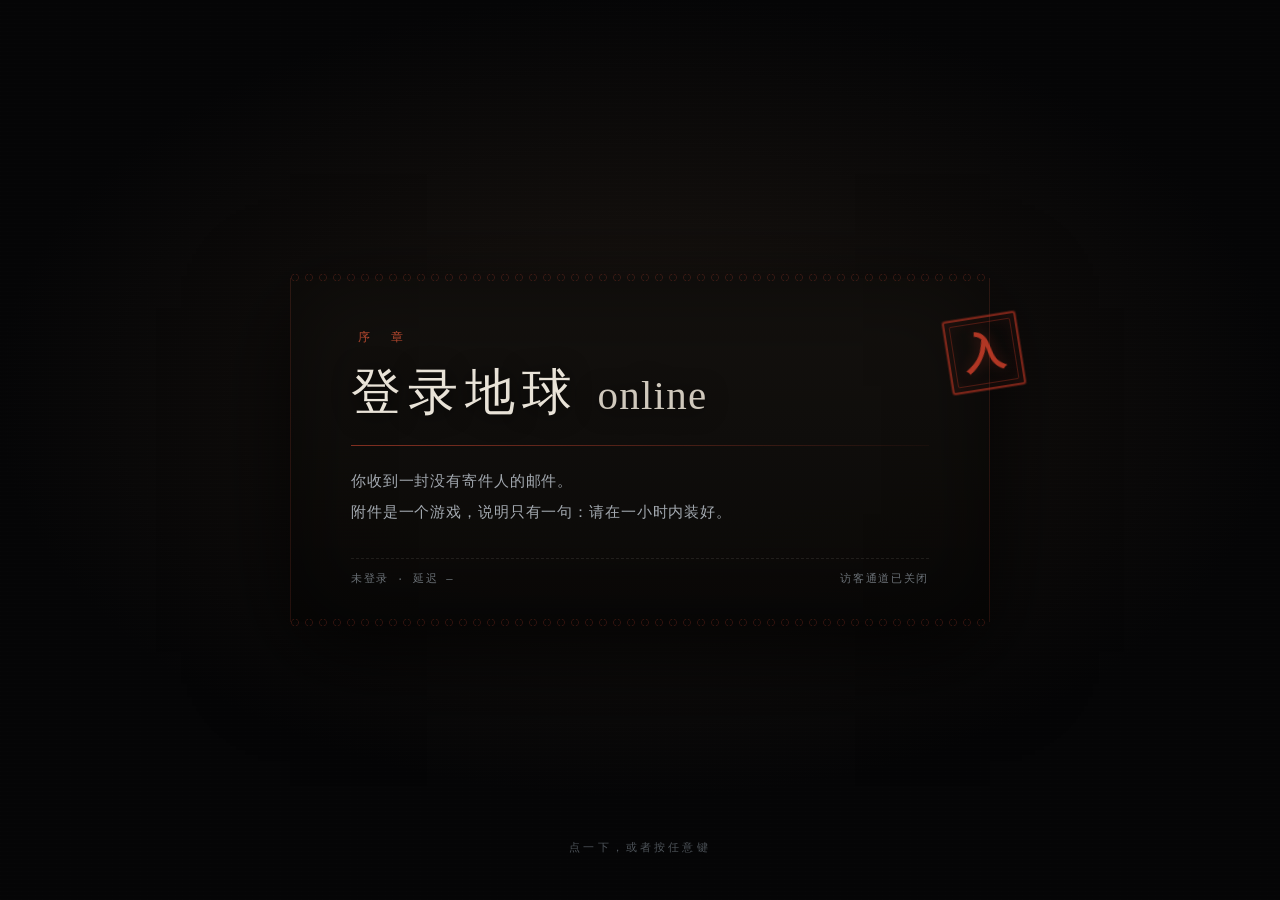
==== commit e1585657: "v31：十六笔成就、三张主视觉重绘、v30 通关实录 - 新增 js/ach.js：十六笔成就（摸/看/通/疯），State.ach 跟随存档，历来单独记 - 档案册第二页「成就」：本局 / 历来、进" ====
--- a/index.html
+++ b/index.html
@@ -8,6 +8,17 @@
 <link rel="stylesheet" href="css/game.css">
 </head>
 <body>
+<!--
+  ============================================================
+  第 0 层 · 地 球
+  ------------------------------------------------------------
+  这一层没有源码——你现在读到的，是它下面那四层。
+  灯开着。桌上有杯水，杯壁上结了水汽。
+  屏幕亮着，屏幕上有一间店。
+
+  你不在这一页里。你在看这一页的地方。
+  ============================================================
+-->
 <!--
   ============================================================
   build 0.9.36 · 记忆殿 / 前端外壳
@@ -260,7 +271,7 @@
               <th>职业</th>
               <td class="cell-val">
                 <input id="in-job" class="doc-input" maxlength="16" autocomplete="off" placeholder="请写下你的职业">
-                <span class="job-flag" id="job-flag">难度已提升</span>
+                <span class="job-flag" id="job-flag">不必教</span>
               </td>
             </tr>
             <tr class="row-fp">
@@ -311,8 +322,9 @@
        第一层 · 店 面 —— 无
        你在这里摸到的每一样东西，都是别人放下的。
        看得见的这一层，最容易被当成全部。
-       下面还有三层：里间（L）／渲染层（Tab）／根目录（F2 里 ls /var/records）
+       下面还有三层：里间／渲染层（Tab）／根目录（F2 里 ls /var/records）
        最后一层在页面底下。删掉 .cs-wall 才看得见。
+       上面还有一层：第 0 层，不在页面里。你坐着的地方。
        ============================================================ -->
   <section class="screen" id="screen-counter" data-screen="counter">
     <div class="counter-scene" id="counter-scene" data-st="无">
@@ -495,16 +507,29 @@
             </div>
           </div>
           <div class="vf-stage" id="vf-stage"></div>
+          <div class="vf-ask" id="vf-ask">
+            <div class="vf-ask-head">
+              <span class="vf-ask-who">柜台后面的人问</span>
+              <button class="vf-ask-skip" id="vf-ask-skip">不 答</button>
+            </div>
+            <div class="vf-ask-q" id="vf-ask-t"></div>
+            <div class="vf-ask-row">
+              <textarea id="vf-ask-ta" rows="2" spellcheck="false" placeholder="答一句。别绕。"></textarea>
+              <button class="vf-ask-ok" id="vf-ask-ok">答</button>
+            </div>
+            <div class="vf-ask-note">（它只问一次。答不答，都记在单子上。）</div>
+          </div>
           <div class="vf-hist-wrap">
             <div class="vf-hist-h">最近抵押</div>
             <div id="vf-hist"></div>
           </div>
           <div class="vf-legend">
-            <div class="vf-l-h">核 验 三 段</div>
-            <div class="vf-l-row"><b>①</b><span>本地分析：感官密度 / 情感一致 / 独特性</span></div>
-            <div class="vf-l-row"><b>②</b><span>联网核验：把年份、地名、人名拿去搜一遍</span></div>
-            <div class="vf-l-row"><b>③</b><span>跨次比对：和你之前抵押过的记忆对不对得上</span></div>
-            <div class="vf-l-note">它不判断"是不是真的"。它判断"像不像一个人真的记得"。</div>
+            <div class="vf-l-h">核 验 四 段</div>
+            <div class="vf-l-row"><b>①</b><span>本地分析：五感开了几条 / 落不落地 / 时间线推回去</span></div>
+            <div class="vf-l-row"><b>②</b><span>追问：你最缺的那一块，它问一句，你答一句</span></div>
+            <div class="vf-l-row"><b>③</b><span>联网核验：把年份、地名、人名拿去搜一遍</span></div>
+            <div class="vf-l-row"><b>④</b><span>跨次比对：和你之前抵押过的记忆对不对得上</span></div>
+            <div class="vf-l-note">它不判断"是不是真的"。它判断"这段话里，有没有人真的在场"。</div>
           </div>
         </div>
         <div class="vf-right">
@@ -802,7 +827,9 @@
   <!-- ============ 9. 第五章 · 根目录 ============ -->
   <!-- 第三层 · 根 目 录 —— 认
        三十七行。三十六行有名字，一行没有。
-       那一行不是空的。它是还没被写的那一行。 -->
+       那一行不是空的。它是还没被写的那一行。
+       押品那一栏写着一个字：认。
+       （cat /var/records/37） -->
   <section class="screen" id="screen-root" data-screen="root">
     <div class="rt-wrap" id="rt-wrap" data-stage="list" data-st="认">
 
@@ -813,7 +840,7 @@
 
 
       <div class="rt-list" id="rt-list"></div>
-      <div class="rt-list-hint">（F2 可以打开控制台。有些行，用 grep 找更快。）</div>
+      <div class="rt-list-hint" id="rt-list-hint">（F2 可以打开控制台。有些行，用 grep 找更快。）</div>
       <button class="rt-anom" id="rt-anom">这三十七行里，有七行是假的</button>
       <div class="rt-nar" id="rt-nar"></div>
 
@@ -1217,12 +1244,16 @@
   </div>
 
   <div class="overlay" id="ov-ach">
-    <div class="ach-card" id="ach-card">
+    <div class="ach-card" id="ach-card" data-cat="通">
       <div class="ach-badge">🏆</div>
       <div class="ach-body">
-        <div class="ach-label">成就达成</div>
+        <div class="ach-head">
+          <span class="ach-label" id="ach-label">成就达成</span>
+          <span class="ach-cat" id="ach-cat">疯</span>
+          <span class="ach-prog" id="ach-prog">1 / 16</span>
+        </div>
         <div class="ach-name" id="ach-name">急也没用</div>
-        <div class="ach-desc" id="ach-desc">在黑暗里按了两百下。</div>
+        <div class="ach-desc" id="ach-desc">在黑暗里按了一百下。</div>
       </div>
     </div>
   </div>
@@ -1322,6 +1353,7 @@
 <script src="js/codepersp.js"></script>
 <script src="js/codeeditor.js"></script>
 <script src="js/archive.js"></script>
+<script src="js/ach.js"></script>
 <script src="js/chapter.js"></script>
 <script src="js/save.js"></script>
 <script src="js/scene-street.js"></script>
--- a/css/main.css
+++ b/css/main.css
@@ -31,16 +31,20 @@
 }
 #app { position: fixed; inset: 0; overflow: hidden; }
 
-/* 屏幕扫描线 + 轻微暗角（全局） */
+/* 屏幕扫描线 + 轻微暗角（全局）
+   原来每 3px 一条 .16 的黑线，再压一层 .55 的暗角，
+   两层乘起来等于给整个画面罩了张灰网 —— 看着"糊"。
+   现在线更细更淡、周期放到 4px，暗角只压四周，中间留干净。 */
 #app::after {
   content: "";
   position: absolute; inset: 0;
   pointer-events: none; z-index: 9000;
   background:
-    repeating-linear-gradient(0deg, rgba(0,0,0,.16) 0 1px, transparent 1px 3px),
-    radial-gradient(ellipse at center, transparent 55%, rgba(0,0,0,.55) 100%);
+    repeating-linear-gradient(0deg, rgba(0,0,0,.09) 0 1px, transparent 1px 4px),
+    radial-gradient(ellipse 84% 78% at 50% 46%,
+      transparent 44%, rgba(0,0,0,.26) 76%, rgba(0,0,0,.54) 100%);
   mix-blend-mode: multiply;
-  opacity: .85;
+  opacity: .92;
 }
 
 /* 胶片颗粒：所有场景共用一层。没有它，纯渐变看着就是"生成"的 */
@@ -467,10 +471,28 @@
   transform: translateX(120%); transition: transform .6s cubic-bezier(.2,.9,.2,1);
 }
 #ov-ach.on .ach-card { transform: none; }
-.ach-badge { font-size: 26px; }
-.ach-label { font-size: 10px; letter-spacing: .3em; color: #4d7a63; margin-bottom: 4px; }
-.ach-name { font-family: var(--serif); font-size: 17px; letter-spacing: .16em; color: #e7fff2; }
-.ach-desc { font-size: 11px; color: #6f8579; margin-top: 4px; }
+.ach-badge { font-size: 26px; filter: grayscale(.2); }
+.ach-body { min-width: 0; }
+.ach-head { display: flex; align-items: center; gap: 12px; margin-bottom: 5px; }
+.ach-label { font-size: 10px; letter-spacing: .3em; color: #4d7a63; }
+.ach-prog {
+  font-family: var(--mono); font-size: 10px; letter-spacing: .14em;
+  color: #3f6b53; opacity: .8;
+}
+.ach-name {
+  font-family: var(--serif); font-size: 17px; letter-spacing: .16em;
+  color: #e7fff2; display: flex; align-items: baseline; gap: 10px;
+}
+.ach-cat {
+  font-family: var(--serif); font-size: 11px; letter-spacing: .18em;
+  color: #c9a45c; border: 1px solid currentColor; padding: 0 5px;
+  transform: rotate(-4deg); transform-origin: left center; opacity: .95;
+}
+.ach-desc {
+  font-size: 11px; color: #7c9184; margin-top: 5px; line-height: 1.7;
+  max-width: 330px;
+}
+#ach-card[data-cat="疯"] .ach-badge { filter: grayscale(0) drop-shadow(0 0 10px rgba(184,32,28,.45)); }
 
 /* 突脸 / 花屏眼睛 */
 #ov-scare { background: #000; z-index: 9400; flex-direction: column; }
--- a/css/game.css
+++ b/css/game.css
@@ -217,11 +217,15 @@
   transform: rotate(-2deg); pointer-events: none;
 }
 
+/* 职业那一栏的红笔字。不是系统提示，是坐在对面那个人随手添的两个字——
+   和「三十六」同一支笔。它不解释自己。 */
 .job-flag {
-  display: none; margin-left: 10px; font-size: 10.5px; color: #b8201c;
-  letter-spacing: .14em; font-family: var(--ui);
-}
-.job-flag.on { display: inline; animation: flickIn .6s both; }
+  display: none; margin: 1px 0 3px 4px; font-size: 17px; color: #b8201c;
+  letter-spacing: .1em; font-family: "KaiTi", "STKaiti", var(--serif);
+  transform: rotate(-5deg); transform-origin: left center;
+  text-shadow: 0 0 2px rgba(184, 32, 28, .35);
+}
+.job-flag.on { display: inline-block; animation: flickIn .6s both; }
 
 /* 指纹 */
 .fp-box {
@@ -285,7 +289,7 @@
 @keyframes dollJump { 0%,100% { transform: none; } 50% { transform: scale(1.06) translate(1%, -1%); } }
 .doll-img {
   position: absolute; inset: 0; width: 100%; height: 100%;
-  object-fit: cover; filter: contrast(1.15) saturate(.85) brightness(.92);
+  object-fit: cover; filter: contrast(1.06) saturate(.9) brightness(1.02);
   animation: dollZoom .5s cubic-bezier(.2,1,.3,1) both;
 }
 @keyframes dollZoom { from { transform: scale(1.4); } to { transform: scale(1.02); } }
@@ -477,7 +481,8 @@
 .cs-dialogue.on { opacity: 1; }
 .cs-hint {
   position: absolute; left: 0; right: 0; bottom: 3%; text-align: center;
-  font-family: var(--mono); font-size: 10.5px; letter-spacing: .3em; color: #3a332b;
+  font-family: var(--mono); font-size: 10.5px; letter-spacing: .3em; color: #5a4f40;
+  text-shadow: 0 1px 8px rgba(0,0,0,.9);
   z-index: 12;
 }
 
@@ -1004,7 +1009,7 @@
 }
 .doll-note.on { opacity: 1; }
 .dn-doll { width: min(34vw, 300px); aspect-ratio: 3/4; overflow: hidden; flex: 0 0 auto; }
-.dn-doll img { width: 100%; height: 100%; object-fit: cover; filter: contrast(1.2) saturate(.7) brightness(.8); }
+.dn-doll img { width: 100%; height: 100%; object-fit: cover; filter: contrast(1.06) saturate(.86) brightness(.98); }
 .dn-doll.broken {
   background: radial-gradient(ellipse at 46% 32%, #e8d8c6 0%, #b89e89 55%, #4a3a30 100%);
   border-radius: 48% 48% 44% 44%;
@@ -1029,7 +1034,7 @@
    ============================================================ */
 .doll-img {
   object-position: 50% 52%;
-  filter: contrast(1.12) saturate(.8) brightness(.86);
+  filter: contrast(1.05) saturate(.92) brightness(1.0);
 }
 .doll-stage::after {
   content: ""; position: absolute; right: 0; bottom: 0;
@@ -1037,9 +1042,9 @@
   background: radial-gradient(ellipse 90% 90% at 100% 100%, #000 34%, rgba(0,0,0,.7) 58%, transparent 78%);
 }
 .cs-oldman img {
-  filter: brightness(.88) contrast(1.08) saturate(.86);
-  -webkit-mask-image: radial-gradient(ellipse 78% 76% at 50% 56%, #000 52%, rgba(0,0,0,.6) 74%, transparent 94%);
-  mask-image: radial-gradient(ellipse 78% 76% at 50% 56%, #000 52%, rgba(0,0,0,.6) 74%, transparent 94%);
+  filter: brightness(1.42) contrast(1.02) saturate(.96);
+  -webkit-mask-image: radial-gradient(ellipse 46% 44% at 50% 59%, #000 46%, rgba(0,0,0,.94) 66%, rgba(0,0,0,.5) 82%, transparent 94%);
+  mask-image: radial-gradient(ellipse 46% 44% at 50% 59%, #000 46%, rgba(0,0,0,.94) 66%, rgba(0,0,0,.5) 82%, transparent 94%);
 }
 .dn-doll img { object-position: 50% 44%; }
 .dn-doll::after {
@@ -1146,9 +1151,17 @@
 /* 老人：压掉室内背景，收紧椭圆遮罩 */
 .cs-oldman { width: min(238px, 17.5vw); bottom: 22%; }
 .cs-oldman img {
-  filter: brightness(.8) contrast(1.3) saturate(.85);
-  -webkit-mask-image: radial-gradient(ellipse 30% 33% at 50% 64%, #000 26%, rgba(0,0,0,.92) 50%, rgba(0,0,0,.35) 70%, transparent 84%);
-  mask-image: radial-gradient(ellipse 30% 33% at 50% 64%, #000 26%, rgba(0,0,0,.92) 50%, rgba(0,0,0,.35) 70%, transparent 84%);
+  filter: brightness(1.12) contrast(1.05) saturate(.94);
+  -webkit-mask-image:
+    radial-gradient(ellipse 58% 56% at 50% 48%, #000 50%, rgba(0,0,0,.9) 74%, rgba(0,0,0,.3) 90%, transparent 100%),
+    linear-gradient(90deg, transparent 0, #000 15%, #000 85%, transparent 100%),
+    linear-gradient(180deg, transparent 0, #000 10%, #000 82%, transparent 100%);
+  -webkit-mask-composite: source-in;
+  mask-image:
+    radial-gradient(ellipse 58% 56% at 50% 48%, #000 50%, rgba(0,0,0,.9) 74%, rgba(0,0,0,.3) 90%, transparent 100%),
+    linear-gradient(90deg, transparent 0, #000 15%, #000 85%, transparent 100%),
+    linear-gradient(180deg, transparent 0, #000 10%, #000 82%, transparent 100%);
+  mask-composite: intersect;
 }
 .cs-counter-top {
   background: linear-gradient(180deg, #3f2c1c, #241810);
@@ -1470,7 +1483,7 @@
   opacity: 0; transition: opacity .8s; font-family: var(--mono);
 }
 .cs-hud.on { opacity: 1; }
-.hud-row { display: flex; gap: 10px; align-items: baseline; font-size: 10px; letter-spacing: .18em; color: #55483a; margin-bottom: 7px; }
+.hud-row { display: flex; gap: 10px; align-items: baseline; font-size: 10px; letter-spacing: .18em; color: #6d5c46; margin-bottom: 7px; text-shadow: 0 1px 6px rgba(0,0,0,.9); }
 .hud-k { width: 58px; }
 .hud-v { font-size: 12px; letter-spacing: .1em; color: #c9b79c; text-shadow: 0 0 12px rgba(255, 200, 130, .25); }
 
@@ -1500,17 +1513,21 @@
   color: #cdbda2; min-height: 92px; white-space: pre-line;
   text-shadow: 0 2px 14px rgba(0, 0, 0, .8);
 }
-.dlg-choices { display: none; flex-direction: column; gap: 7px; padding: 4px 0 2px; max-height: 42vh; overflow-y: auto; }
+.dlg-choices { display: none; flex-direction: column; gap: 7px; padding: 4px 0 2px; max-height: 42vh; overflow-y: auto; overflow-x: hidden; }
 .dlg-choices.on { display: flex; }
 .dlg-choice {
   text-align: left; background: transparent; border: 1px solid #3a2a1c;
   color: #c2b096; font-family: var(--serif); font-size: 13.5px; letter-spacing: .08em;
-  padding: 9px 14px; cursor: pointer; transition: all .18s;
+  padding: 9px 14px; cursor: pointer; transition: color .18s, background .18s, border-color .18s, box-shadow .18s;
 }
 .dlg-choice::before { content: "▸ "; color: #7a6a52; }
+/* 不再用 transform 位移：一移就撑出横向滚动条，
+   滚动条一出现，选项整体上一个像素，鼠标正好落到缝里 —— 来回抖。
+   改成内阴影 + 内边距，不改变外框，也不会溢出。 */
 .dlg-choice:hover {
   border-color: #8d6f42; color: #f0dcb4;
-  background: rgba(255, 200, 130, .06); transform: translateX(3px);
+  background: rgba(255, 200, 130, .06);
+  box-shadow: inset 3px 0 0 #8d6f42;
 }
 .dlg-choice:hover::before { color: #e6cf92; }
 .dlg-foot {
@@ -1850,6 +1867,8 @@
 }
 body.dlging .inventory { opacity: 0 !important; pointer-events: none !important; transition: opacity .25s; }
 body.dlging .cs-hint { opacity: 0; }
+/* 说话的时候侧边坞让开 —— 它原来压在对话框右上角 */
+body.dlging .dock { opacity: 0 !important; pointer-events: none !important; transition: opacity .25s; }
 
 /* ---------- 账本：贴着内容收边 / 第三十六行 ---------- */
 .lg-book { height: auto; max-height: 86vh; }
@@ -2517,6 +2536,14 @@
 .rt-row.found { background: rgba(255, 200, 130, .12); box-shadow: inset 2px 0 0 #c9a45c; }
 .rt-row.found .rt-nm { color: #f0dcb4; }
 .rt-row.found .rt-st { color: #e6cf92; }
+
+/* 账本自己那一行：名字是空的，押品只有一个字。
+   它不该抢眼——它只是比别的行少一点东西。 */
+.rt-row.own { border-bottom-style: dashed; border-bottom-color: rgba(201, 164, 92, .16); }
+.rt-row.own .rt-nm { color: #6b6152; letter-spacing: .3em; }
+.rt-row.own .rt-th { color: #b08a53; }
+.rt-row.own .rt-st { color: #7a6a52; }
+.rt-row.own:hover { background: rgba(201, 164, 92, .06); }
 
 .rt-nar {
   width: min(700px, 92vw); margin-top: 18px; min-height: 54px;
@@ -2911,6 +2938,9 @@
 .om-form {
   right: 20%; bottom: 15%; width: 62px; height: 44px;
   transform: rotate(-4deg);
+  /* 这张纸搁在柜台台面上，比坐在后面的人近一层；
+     原先 z-index 跟别的器物一样是 7，被 NPC 的 9 压住，点它只会开对话。 */
+  z-index: 11;
 }
 .om-form-paper {
   position: absolute; inset: 0;
@@ -2998,6 +3028,61 @@
 .vf-st.run { color: #b9a67e; }
 .vf-st.dim { color: #4a3f2c; }
 .vf-st.warn { color: #a8743a; }
+
+/* ---------------- 追问：柜台后面递过来的一张纸条 ----------------
+   它不该长得像系统提示。它是一块纸，压在单子上面，
+   字是手写的，边上还有一点点歪。 */
+.vf-ask {
+  display: none; flex: 0 0 auto;
+  background: linear-gradient(172deg, #efe7d2, #dfd2b4);
+  border: 1px solid #8c7a56; box-shadow: 0 10px 28px rgba(0, 0, 0, .5);
+  padding: 11px 14px 10px; transform: rotate(.3deg);
+  animation: vfAskIn .4s ease both;
+}
+.vf-ask.on { display: block; }
+@keyframes vfAskIn { from { opacity: 0; transform: rotate(.3deg) translateY(-6px); } }
+/* 追问的时候先把「最近抵押」让开，别把单子挤爆 */
+.vf-ask.on + .vf-hist-wrap { display: none; }
+.vf-ask-head { display: flex; justify-content: space-between; align-items: baseline; }
+.vf-ask-who {
+  font-family: var(--serif); font-size: 10px; letter-spacing: .3em; color: #7a6440;
+}
+.vf-ask-skip {
+  background: transparent; border: none; cursor: pointer; padding: 0;
+  font-family: var(--serif); font-size: 10px; letter-spacing: .2em; color: #8a7250;
+  border-bottom: 1px dotted rgba(120, 96, 60, .5);
+}
+.vf-ask-skip:hover { color: #4a3826; }
+.vf-ask-q {
+  font-family: var(--serif); font-size: 14px; line-height: 1.95; letter-spacing: .05em;
+  color: #201a10; margin: 6px 0 8px;
+  text-shadow: 0 0 1px rgba(60, 44, 24, .18);
+}
+.vf-ask-row { display: flex; align-items: stretch; gap: 8px; }
+#vf-ask-ta {
+  flex: 1; height: 46px; resize: none; outline: none;
+  background: rgba(255, 252, 240, .5); border: none;
+  border-bottom: 1px solid rgba(90, 70, 40, .55);
+  font-family: var(--serif); font-size: 13px; line-height: 1.8; letter-spacing: .05em;
+  color: #1e1810; padding: 2px 4px;
+}
+#vf-ask-ta::placeholder { color: #9c8862; }
+.vf-ask-ok {
+  background: #2a2014; color: #e8dcc0; border: 1px solid #4a3a22;
+  font-family: var(--serif); font-size: 12px; letter-spacing: .24em;
+  padding: 0 18px; cursor: pointer; transition: .25s;
+}
+.vf-ask-ok:hover { background: #3a2c1a; color: #fff6e0; }
+.vf-ask-ok:disabled { opacity: .45; cursor: default; }
+.vf-ask-note {
+  font-family: var(--serif); font-size: 10px; color: #7d6845;
+  letter-spacing: .06em; margin-top: 6px;
+}
+/* 追问时把左栏让一让：纸条、日志、图例都缩一点，别把 720 高的屏撑破 */
+.vf-left:has(.vf-ask.on) #vf-ta { height: 104px; min-height: 104px; }
+.vf-left:has(.vf-ask.on) .vf-stage { max-height: 78px; }
+.vf-left:has(.vf-ask.on) .vf-legend { display: none; }
+
 .vf-hist-wrap { flex: 1; min-height: 0; overflow: auto; border-top: 1px solid #221a11; padding-top: 10px; }
 .vf-hist-h { font-family: var(--serif); font-size: 10.5px; letter-spacing: .26em; color: #4d4030; margin-bottom: 8px; }
 .vf-hist-row {
@@ -3026,6 +3111,15 @@
 .vf-bars-idle { opacity: .5; }
 .vf-bars-idle .b-t { background: rgba(160, 130, 80, .1); }
 .vf-bars-idle .b-v { color: #57492f; }
+/* 核验中：右栏不能一直挂着「待核验」 */
+.vf-busy .vf-idle-k { color: #8a7550; }
+.vf-busy .vf-idle-tip { color: #4e3f28; }
+.vf-busy .vf-dot {
+  display: inline-block; width: 5px; height: 5px; margin-left: 9px;
+  vertical-align: middle; background: #c9a961; border-radius: 50%;
+  animation: vfPulse 1.2s ease-in-out infinite;
+}
+@keyframes vfPulse { 0%, 100% { opacity: .15; } 50% { opacity: 1; } }
 .vf-idle-tip {
   margin-top: auto; font-family: var(--serif); font-size: 12.5px; line-height: 2.1;
   letter-spacing: .08em; color: #59492f;
@@ -3059,6 +3153,77 @@
 .b-t i { display: block; height: 100%; background: linear-gradient(90deg, #6b5730, #c9a961); transition: width .7s ease; }
 .b-v { font-family: var(--mono); font-size: 11px; color: #b9a67e; text-align: right; }
 .b-h { font-family: var(--mono); font-size: 9px; color: #453a28; }
+/* ---- 颗粒：五感 / 落地 / 时间线 ---- */
+.vf-grain {
+  display: flex; flex-direction: column; gap: 7px;
+  border: 1px solid #241c11; background: rgba(0, 0, 0, .22);
+  padding: 10px 12px;
+}
+.vf-g-row { display: flex; align-items: center; gap: 10px; }
+.vf-g-k {
+  font-family: var(--serif); font-size: 10px; letter-spacing: .2em;
+  color: #6b5838; flex: 0 0 30px;
+}
+.vf-g-v { display: flex; align-items: center; gap: 5px; flex-wrap: wrap; }
+.vf-g-v em {
+  font-style: normal; font-family: var(--mono); font-size: 9.5px;
+  color: #6b5a3c; margin-left: 3px;
+}
+.vf-sn {
+  font-family: var(--serif); font-size: 10.5px; line-height: 1;
+  padding: 3px 6px; border: 1px solid #362b18; color: #5f4e34;
+  letter-spacing: .1em; transition: .3s;
+}
+.vf-sn.on {
+  color: #1a1409; background: linear-gradient(180deg, #c9a961, #9d7d3c);
+  border-color: #c9a961; box-shadow: 0 0 8px rgba(201, 169, 97, .28);
+}
+.vf-g-s b {
+  font-family: var(--mono); font-size: 10px; font-weight: 400; color: #b9a67e;
+}
+.vf-g-s b em { color: #6b5a3c; }
+.vf-g-s i { font-style: normal; color: #352b1a; margin: 0 2px; }
+.vf-g-s em { font-style: normal; font-family: var(--serif); font-size: 10.5px; color: #4a3c26; }
+.vf-tl { display: flex; align-items: center; gap: 4px; flex-wrap: wrap; padding-left: 40px; margin-top: -2px; }
+.vf-ty {
+  font-family: var(--mono); font-size: 10px; letter-spacing: .08em;
+  color: #b9a67e; padding: 1px 5px; border: 1px solid #3a2f1c;
+}
+.vf-ty.bad { color: #d0786a; border-color: #5a1e18; text-decoration: line-through; }
+.vf-tl i { font-style: normal; font-size: 9px; color: #4a3c26; }
+.vf-tby { font-family: var(--mono); font-size: 9px; color: #56452c; margin-left: 6px; }
+
+/* ---- 追问的回执 ---- */
+.vf-reply {
+  border-left: 2px solid #6b5220; background: rgba(180, 150, 90, .05);
+  padding: 9px 12px; display: flex; flex-direction: column; gap: 5px;
+}
+.vf-reply.skip { border-left-color: #4a1c17; background: rgba(120, 20, 14, .06); }
+.vr-q, .vr-a {
+  font-family: var(--serif); font-size: 11.5px; line-height: 1.85; letter-spacing: .04em;
+  color: #7a6a4e;
+}
+.vr-q b, .vr-a b {
+  font-weight: 600; font-size: 9.5px; letter-spacing: .22em;
+  color: #8a7550; margin-right: 8px;
+}
+.vr-a { color: #b0a084; }
+.vr-a b { color: #c9a961; }
+.vf-reply.skip .vr-a { color: #8a5a4e; }
+.vf-reply.skip .vr-a b { color: #a85a4e; }
+.vr-v { font-family: var(--mono); font-size: 9px; color: #6b5a3c; letter-spacing: .1em; }
+
+/* ---- 联网命中 ---- */
+.vf-online {
+  font-family: var(--mono); font-size: 9.5px; line-height: 1.9; color: #4a3f2c;
+  letter-spacing: .04em; padding-left: 2px;
+}
+.vf-online span {
+  display: inline-block; margin-right: 6px; padding: 1px 5px;
+  border: 1px solid #2e2517; color: #8a7756;
+}
+.vf-online.off { color: #7a5a3a; font-style: italic; }
+
 .vf-warns { display: flex; flex-direction: column; gap: 6px; }
 .vf-w {
   font-family: var(--serif); font-size: 11.5px; line-height: 1.8; letter-spacing: .04em;
@@ -3490,6 +3655,49 @@
 .ar-mem span { font-family: var(--serif); font-size: 11.5px; line-height: 1.85; color: #8a7c64; }
 .ar-empty { font-family: var(--serif); font-size: 11.5px; color: #4a4136; padding: 10px 0; }
 .ar-note { margin-top: 18px; font-family: var(--serif); font-size: 10.5px; line-height: 2; color: #5c5040; letter-spacing: .06em; }
+
+/* ---- 档案册 · 成就 ---- */
+.ach-list { display: flex; flex-direction: column; }
+.ach-row {
+  display: flex; gap: 12px; align-items: flex-start;
+  padding: 9px 8px; border-bottom: 1px dashed rgba(120, 96, 56, .22);
+}
+.ach-row .ach-i {
+  font-family: var(--mono); font-size: 9.5px; color: #4f4636;
+  flex: 0 0 22px; padding-top: 4px;
+}
+.ach-row .ach-t { flex: 1; min-width: 0; }
+.ach-row .ach-n {
+  font-family: var(--serif); font-size: 14px; letter-spacing: .14em;
+  color: #6d5f49; display: block;
+}
+.ach-row .ach-c {
+  font-family: var(--serif); font-size: 9.5px; letter-spacing: .2em;
+  border: 1px solid currentColor; padding: 0 4px; margin-right: 9px;
+  opacity: .55; vertical-align: 2px;
+}
+.ach-row .ach-d {
+  font-size: 10.5px; color: #4f4636; display: block; margin-top: 4px;
+  line-height: 1.75; letter-spacing: .04em;
+}
+.ach-row .ach-at {
+  font-family: var(--mono); font-size: 9px; letter-spacing: .1em;
+  color: #3f3829; display: block; margin-top: 3px;
+}
+.ach-row .ach-s {
+  font-family: var(--serif); font-size: 9.5px; letter-spacing: .22em;
+  color: #3f3829; font-style: normal; flex: 0 0 auto; padding-top: 4px;
+}
+.ach-row.on { background: linear-gradient(90deg, rgba(201, 164, 92, .1), transparent 76%); }
+.ach-row.on .ach-n { color: #c9a45c; }
+.ach-row.on .ach-d { color: #9a8b6f; }
+.ach-row.on .ach-i, .ach-row.on .ach-at { color: #7a6a4c; }
+.ach-row.on .ach-s { color: #b8201c; }
+.ach-row.on .ach-c { opacity: .95; }
+.ach-bar {
+  height: 2px; background: #1a1510; margin: 2px 0 16px; overflow: hidden;
+}
+.ach-bar i { display: block; height: 100%; background: linear-gradient(90deg, #6d4a22, #c9a45c); }
 
 .tn-card { border: 1px solid #33291a; padding: 16px; background: rgba(60, 44, 20, .1); }
 .tn-head { display: flex; justify-content: space-between; font-family: var(--serif); font-size: 12px; letter-spacing: .16em; color: #cbb894; padding-bottom: 10px; border-bottom: 1px solid #2b2318; }
@@ -3899,7 +4107,7 @@
 .om-clock .om-tip { bottom: -16px; }
 .omen:hover .om-clock-face { box-shadow: 0 10px 26px rgba(0, 0, 0, .8), 0 0 24px rgba(255, 200, 120, .22); }
 
-.om-seam { left: 47%; bottom: 12%; width: 96px; height: 22px; }
+.om-seam { left: 47%; bottom: 12%; width: 96px; height: 22px; z-index: 9; }
 .om-seam-line {
   position: absolute; inset: 0; transform: rotate(-2deg);
   background: linear-gradient(180deg, transparent 44%, rgba(0, 0, 0, .95) 50%, rgba(150, 124, 86, .13) 58%, transparent 66%);
@@ -5578,9 +5786,15 @@
   margin-top: 16px; font-family: var(--serif); font-size: clamp(24px, 2.9vw, 34px);
   letter-spacing: .12em; color: #ece6db; line-height: 1.4;
 }
+.rs-ch.long { font-size: clamp(21px, 2.4vw, 28px); letter-spacing: .08em; }
+.rs-at {
+  margin-top: 6px; font-family: var(--mono); font-size: 11.5px;
+  letter-spacing: .22em; color: #8d7f6d;
+}
+.rs-at b { font-weight: 400; color: #c9a45c; letter-spacing: .2em; }
 .rs-meta {
-  margin-top: 12px; font-family: var(--serif); font-size: 13px;
-  letter-spacing: .05em; color: #9aa1a8; line-height: 1.9;
+  margin-top: 16px; font-family: var(--serif); font-size: 13px;
+  letter-spacing: .05em; color: #8b8175; line-height: 1.9;
 }
 .rs-line { height: 1px; margin: 22px 0 20px; background: linear-gradient(90deg, rgba(200,69,47,.5), rgba(200,69,47,.06)); }
 .rs-btns { display: flex; gap: 12px; align-items: center; }
@@ -5597,6 +5811,18 @@
   margin-top: 20px; font-family: var(--serif); font-size: 11.5px;
   line-height: 1.95; letter-spacing: .04em; color: #6b7177;
 }
+/* 撕票要撕两下：第一下先把话说清楚 */
+.rs-warn {
+  margin-top: 14px; font-family: var(--serif); font-size: 11.5px; line-height: 1.9;
+  letter-spacing: .03em; color: #b8766a; max-height: 0; overflow: hidden;
+  transition: max-height .25s;
+}
+.rs-warn:not(:empty) { max-height: 88px; }
+.rs-btns .rs-new.armed {
+  border-color: rgba(200,69,47,.75); color: #e79b8d;
+  background: rgba(200,69,47,.1);
+}
+.rs-btns .rs-new.armed:hover { background: rgba(200,69,47,.18); color: #f2c4b8; }
 @media (max-height: 700px) {
   .rs-paper { padding: 26px 30px 22px; }
   .rs-line { margin: 14px 0 13px; }
@@ -6636,15 +6862,15 @@
     repeating-linear-gradient(0deg, rgba(255,220,170,.03) 0 6px, transparent 6px 15px);
 }
 
-/* 老人那张照片：压一层年代。太干净的脸放在暗屋子里最假 */
+/* 老人那张画：新图本身已经是暗调插画，只留一点点压边，让边缘掉进屋子里 */
 .cs-oldman img {
-  filter: sepia(.2) contrast(1.22) brightness(.82) saturate(.82);
+  filter: brightness(1.1) contrast(1.04) saturate(.92);
 }
 .cs-oldman::after {
   content: ''; position: absolute; inset: 0; pointer-events: none;
   background:
-    radial-gradient(ellipse 40% 46% at 50% 58%, transparent 40%, rgba(0,0,0,.55) 92%),
-    linear-gradient(180deg, rgba(20,14,8,.35), transparent 34%, rgba(10,7,4,.5));
+    radial-gradient(ellipse 44% 50% at 50% 58%, transparent 46%, rgba(0,0,0,.34) 94%),
+    linear-gradient(180deg, rgba(20,14,8,.2), transparent 40%, rgba(10,7,4,.32));
   mix-blend-mode: multiply;
 }
 
@@ -6875,3 +7101,15 @@
   0%, 100% { color: rgba(226,200,146,.2); text-shadow: 0 0 42px rgba(226,180,110,.22) }
   50% { color: rgba(240,214,160,.4); text-shadow: 0 0 60px rgba(240,190,120,.38) }
 }
+
+/* ------------------------------------------------------------
+   核验屏：矮屏（720）收一收
+   图例从三行变四行以后，720 下左栏正好差一点，把日志和图例压薄
+   ------------------------------------------------------------ */
+@media (max-height: 820px) {
+  .vf-stage { max-height: 104px; }
+  .vf-legend { padding-top: 9px; gap: 3px; }
+  .vf-l-h { font-size: 10px; margin-bottom: 0; }
+  .vf-l-row { font-size: 10.5px; line-height: 1.62; }
+  .vf-l-note { display: none; }
+}
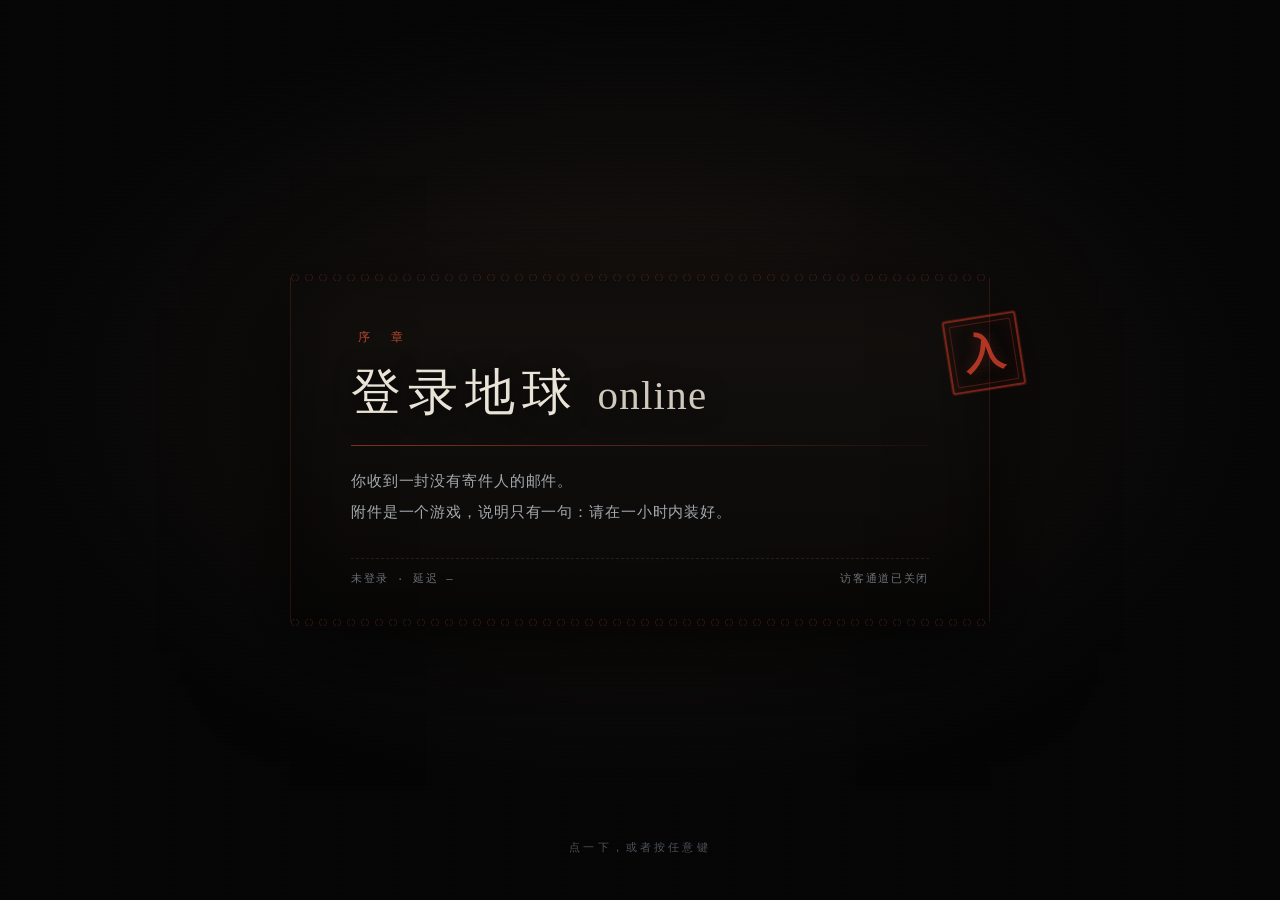
==== commit 08dc5f0b: "v32：三十六笔成就、加押与求情、结局册标出可达 - 成就 16 → 36：加押两笔、求情一笔、编辑器六笔、读完/复刻两笔、当班两笔、结局阶梯三笔、还不想写/敲墙/等灯灭 - 核验通过后新增「再押一件" ====
--- a/index.html
+++ b/index.html
@@ -1250,7 +1250,7 @@
         <div class="ach-head">
           <span class="ach-label" id="ach-label">成就达成</span>
           <span class="ach-cat" id="ach-cat">疯</span>
-          <span class="ach-prog" id="ach-prog">1 / 16</span>
+          <span class="ach-prog" id="ach-prog">1 / 36</span>
         </div>
         <div class="ach-name" id="ach-name">急也没用</div>
         <div class="ach-desc" id="ach-desc">在黑暗里按了一百下。</div>
--- a/css/game.css
+++ b/css/game.css
@@ -3137,6 +3137,27 @@
 @keyframes vfIn { from { opacity: 0; transform: translateY(10px); } }
 .vf-card.ok { border-color: #3d3520; }
 .vf-card.no { border-color: #4a1a16; }
+/* ---- 再押一件：通过了才有资格拿到的那张纸 ---- */
+.vf-more {
+  padding: 14px 14px 12px; border: 1px dashed #3a2f1c;
+  background: rgba(42, 33, 18, .5);
+  display: flex; flex-direction: column; gap: 8px;
+  animation: vfMore .55s cubic-bezier(.2, 1, .3, 1) both;
+}
+@keyframes vfMore { from { opacity: 0; transform: translateY(6px); } }
+.vm-line { font-family: var(--serif); font-size: 11.5px; line-height: 1.9; color: #7d6b4d; letter-spacing: .03em; }
+.vm-q { font-family: var(--serif); font-size: 13px; line-height: 1.95; color: #c9a961; letter-spacing: .05em; }
+.vm-h { font-family: var(--serif); font-size: 10.5px; line-height: 1.85; color: #5c4c36; letter-spacing: .03em; }
+.vm-h2 { color: #4a3d2a; }
+.vm-btns { display: flex; gap: 8px; flex-wrap: wrap; margin-top: 3px; }
+.vm-btns button {
+  font-family: var(--serif); font-size: 11.5px; letter-spacing: .1em;
+  padding: 7px 12px; background: transparent; color: #a89268;
+  border: 1px solid #3a2f1c; cursor: pointer; transition: background .2s, color .2s, border-color .2s;
+}
+.vm-btns button:hover:not(:disabled) { color: #e0c78d; border-color: #6b5730; background: rgba(201, 169, 97, .08); }
+.vm-btns button:disabled { opacity: .3; cursor: default; }
+.vm-btns button[data-m="no"] { color: #6b5c44; }
 /* 卡片撑满右栏时，把真名压到底部，中间不空出一截 */
 .vf-card .vf-name { margin-top: auto; }
 .vf-score { display: flex; align-items: center; gap: 14px; }
@@ -3737,6 +3758,12 @@
 .en-row.on .en-body b { color: var(--en, #e8d8b4); }
 .en-body i { font-style: normal; font-family: var(--serif); font-size: 9.5px; color: #6b5c44; letter-spacing: .14em; }
 .en-body em { font-style: normal; font-family: var(--serif); font-size: 10px; color: #4a4136; }
+.en-body u {
+  text-decoration: none; font-family: var(--serif); font-size: 9.5px;
+  letter-spacing: .18em; color: #c9a45c; opacity: .8;
+}
+.en-row.reach { opacity: .72; }
+.en-row.reach .en-no { color: #c9a45c; }
 .en-count { margin-top: 14px; text-align: center; font-family: var(--mono); font-size: 9.5px; letter-spacing: .24em; color: #5c5040; }
 .perm-list { display: flex; flex-direction: column; gap: 6px; }
 .perm-row { display: grid; grid-template-columns: 40px 70px 1fr 1fr; gap: 8px; align-items: center; padding: 8px 10px; border: 1px solid #1f1912; opacity: .4; }
